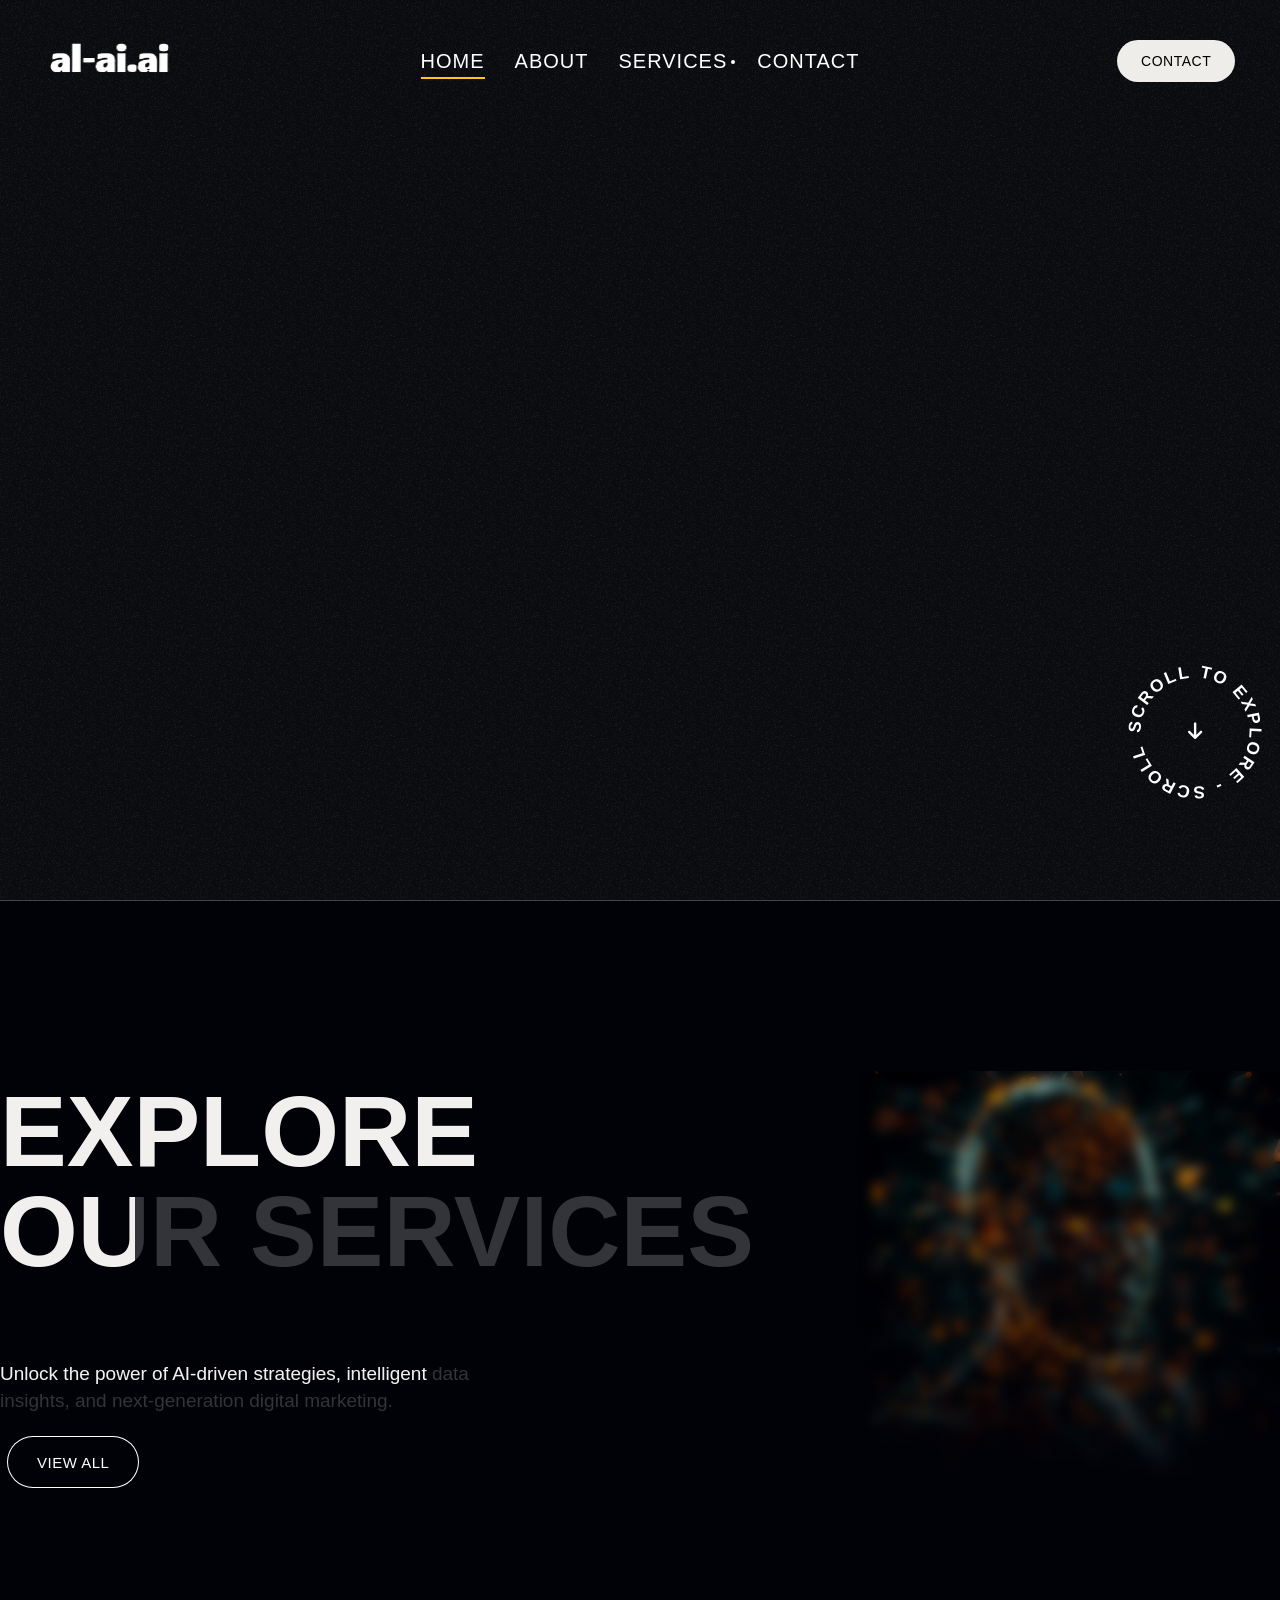
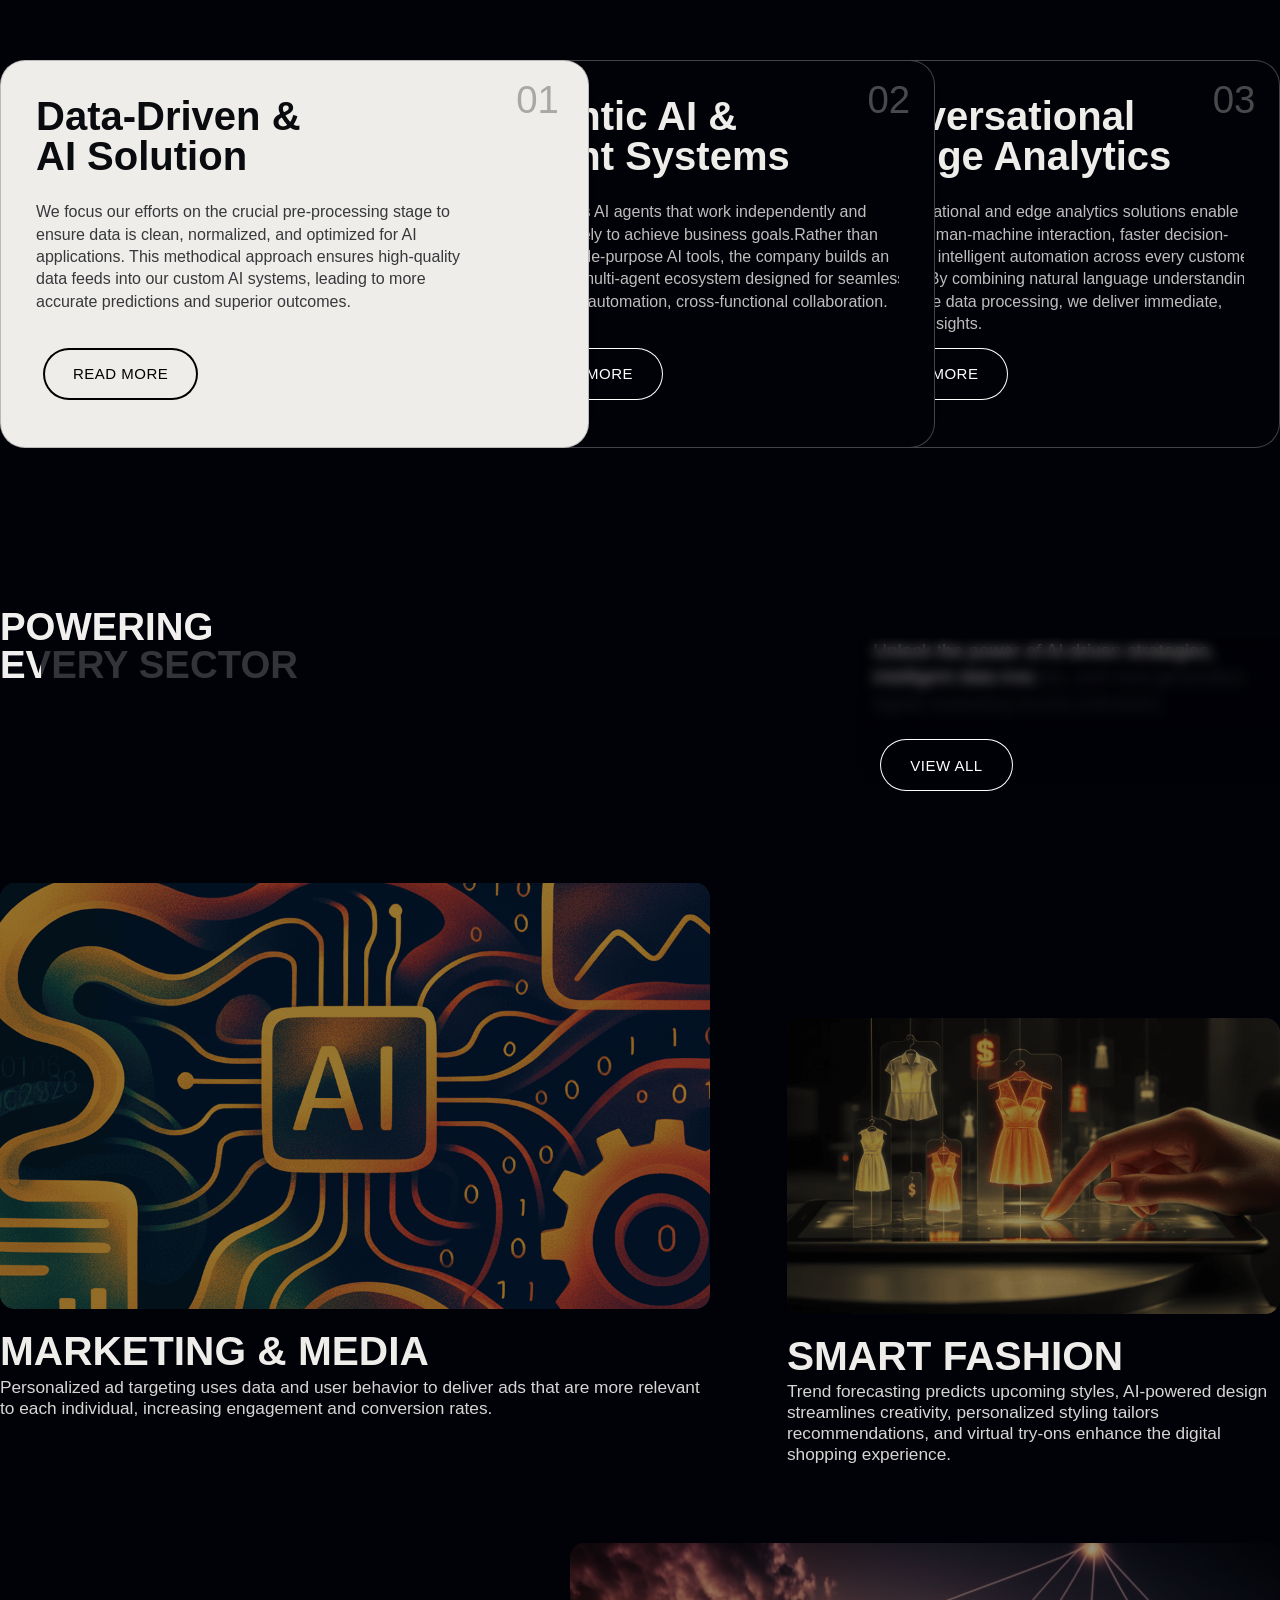
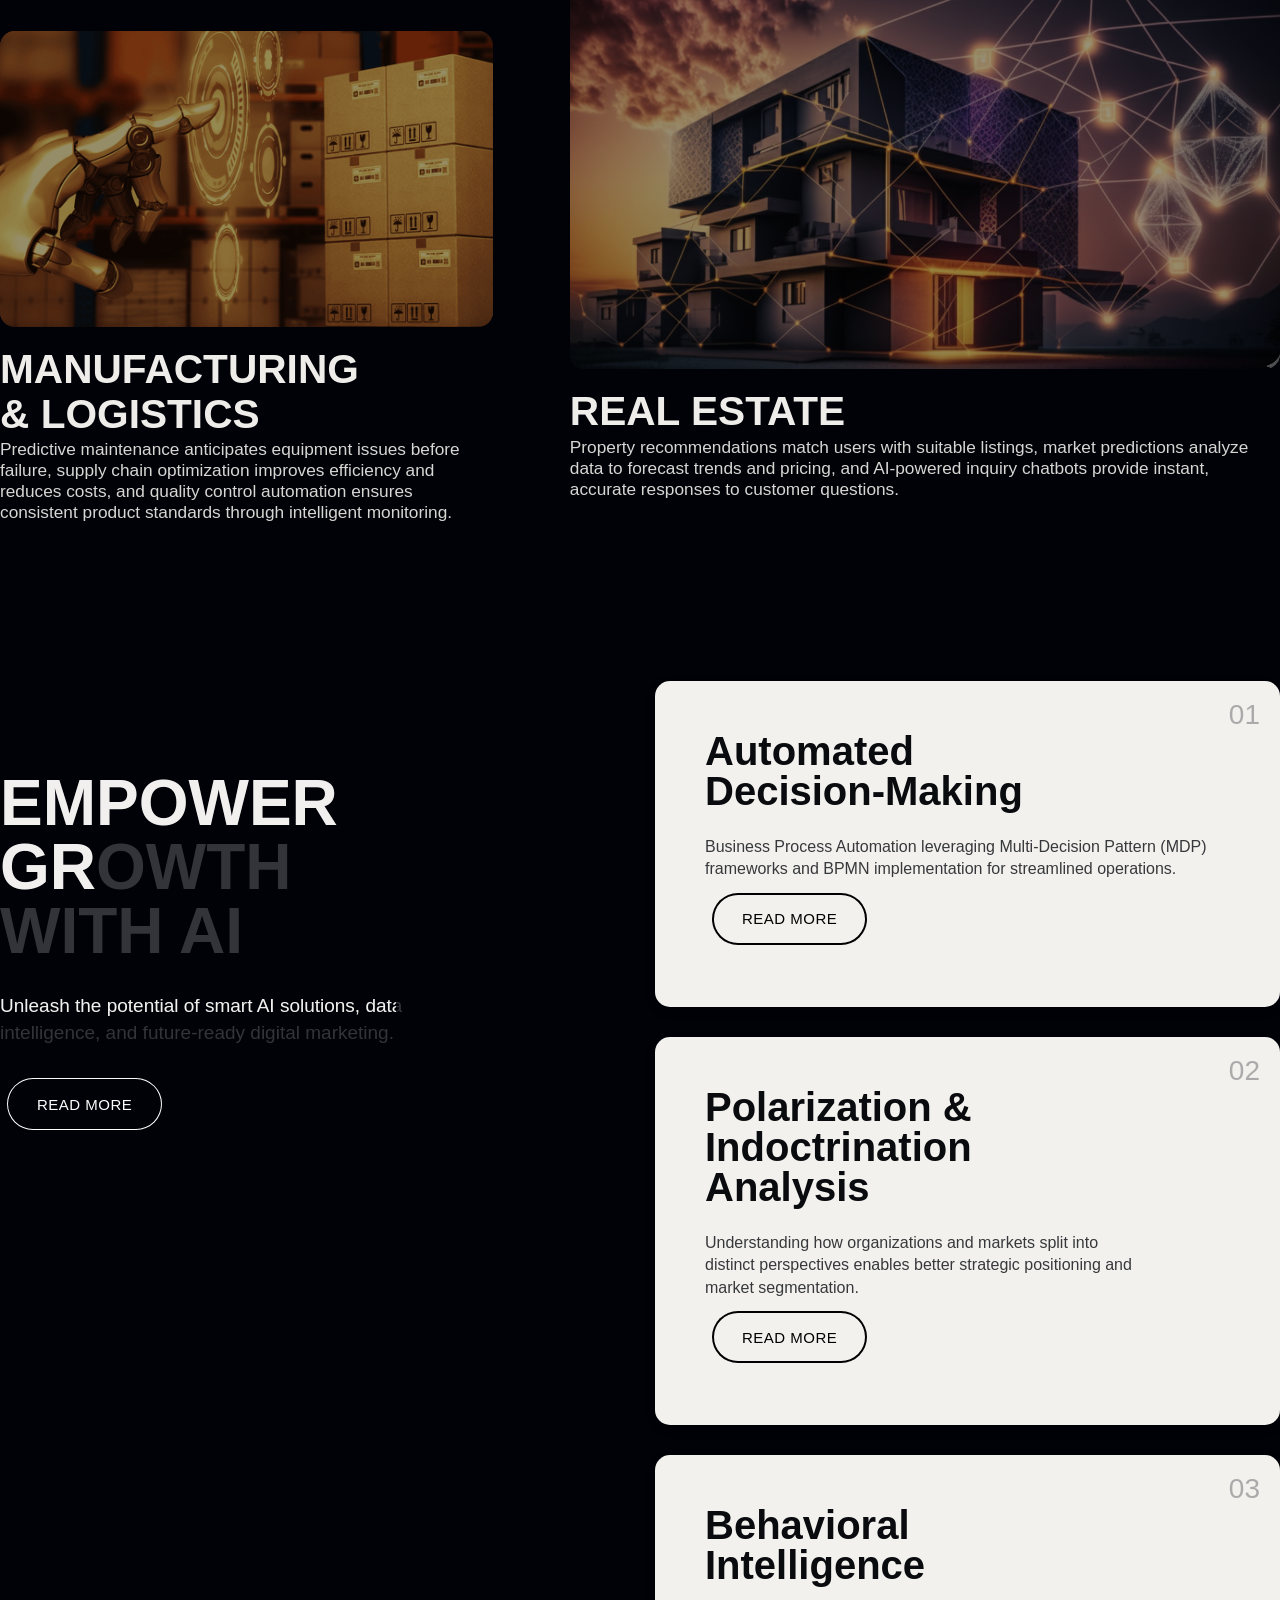
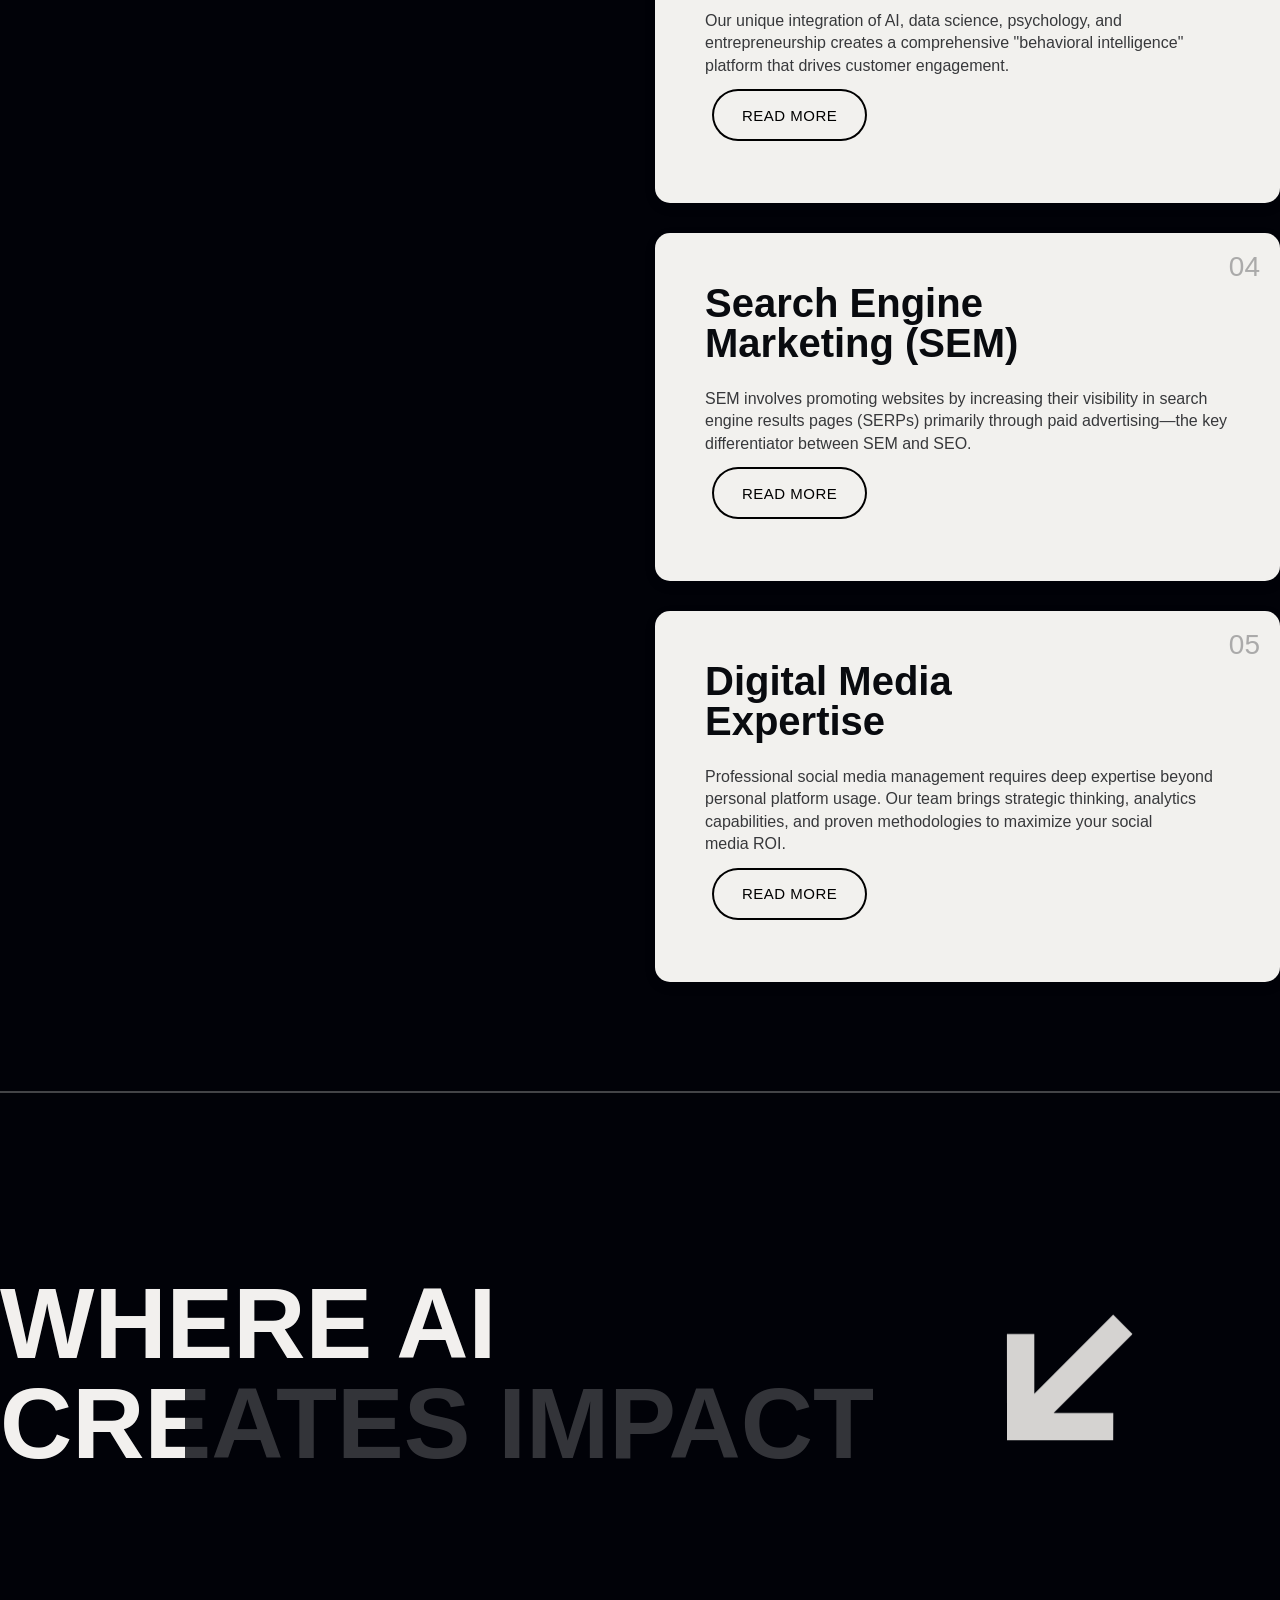
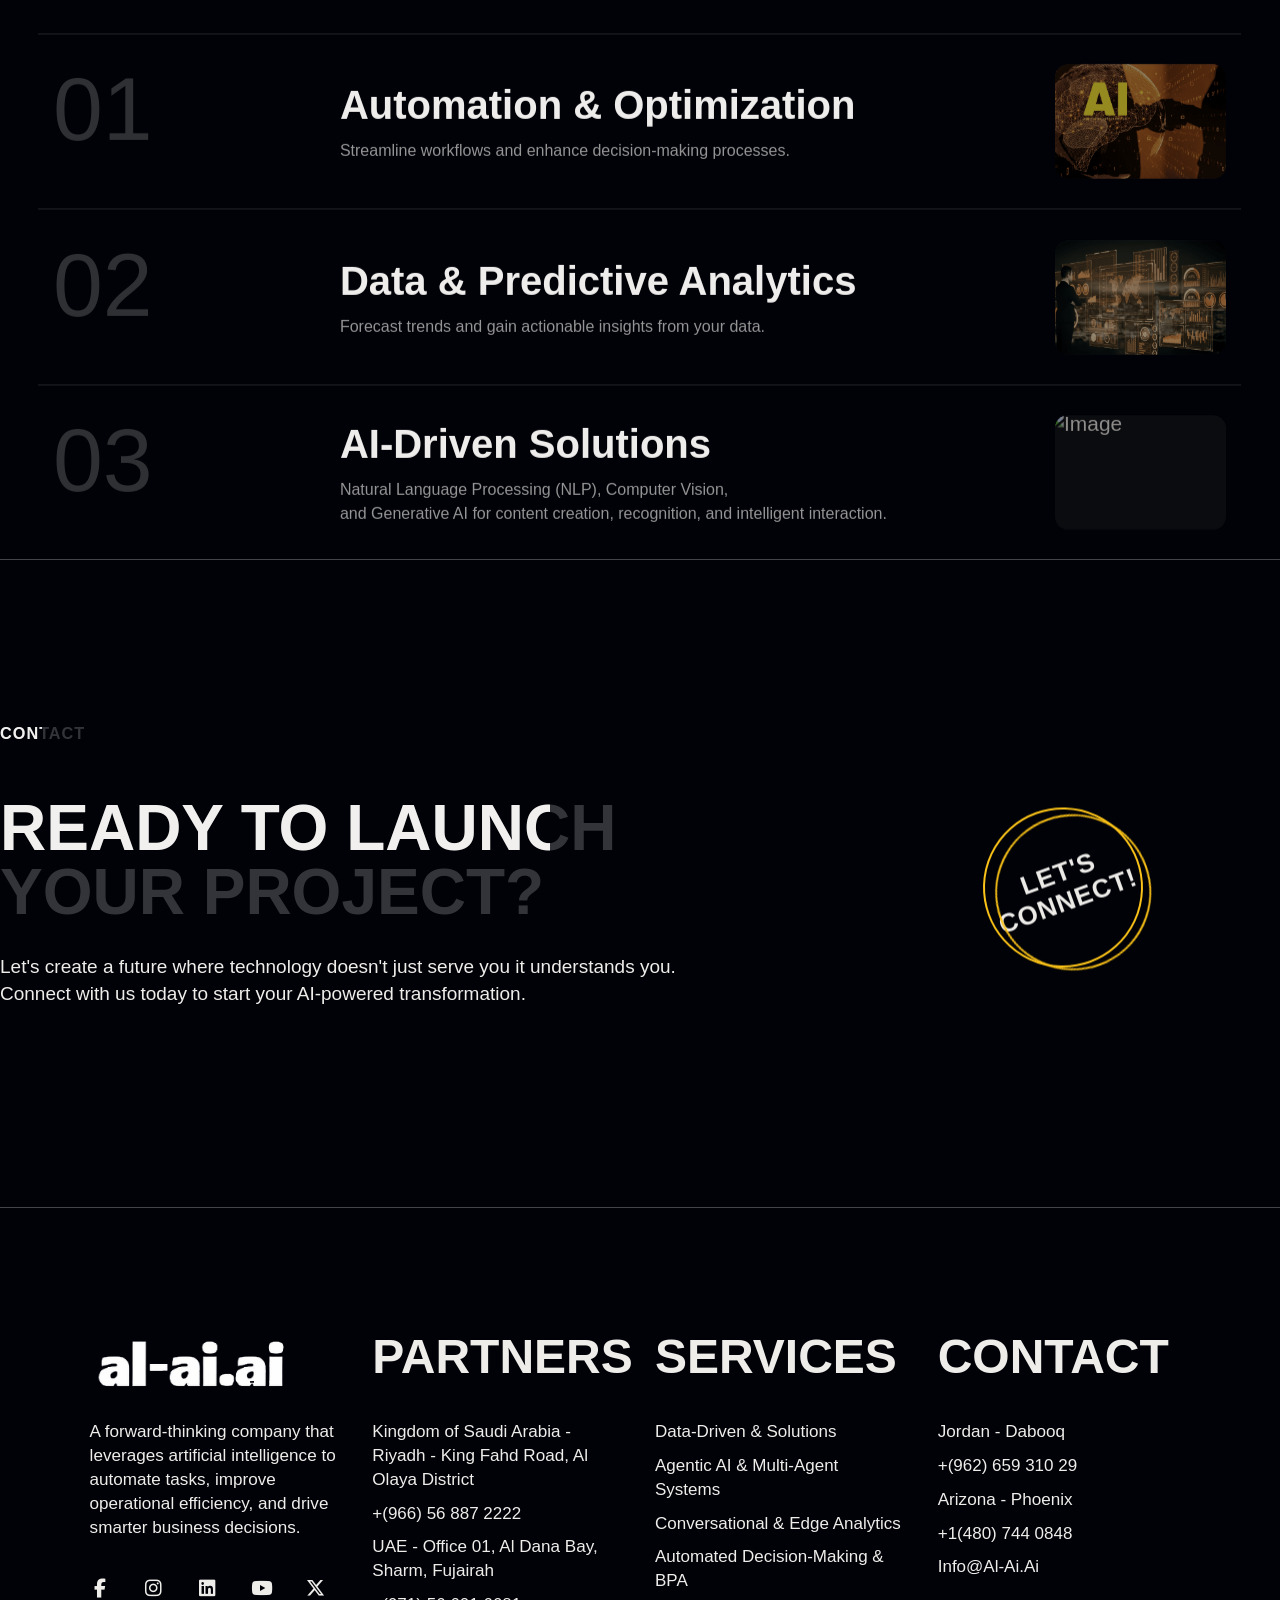
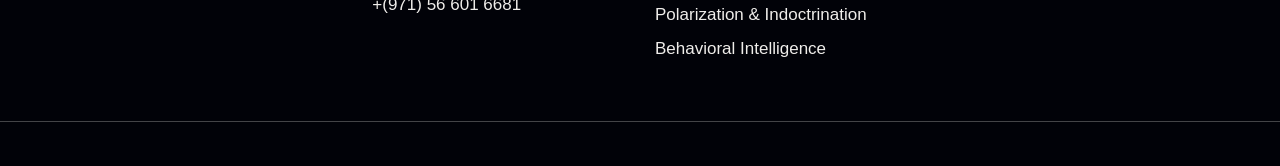
==== index.html @ 915ce50f "Initial commit: al-ai.ai website with Railway deployment config" ====
﻿<!DOCTYPE html>
<html lang="en">

	<head>

		<!-- Title -->
		<title>al-ai.ai | Home</title>

		<!-- Meta -->
		<meta charset="utf-8">
		<meta name="description" content="The company focuses its efforts on the crucial pre-processing stage to ensure data is clean, normalized, and optimized for AI applications. This methodical approach ensures high-quality data is fed into their custom AI systems, leading to more accurate predictions and outcomes.">
		<meta name="author" content="al-ai.ai">

		<!-- Open Graph -->
		<meta property="og:type" content="website" />
		<meta property="og:locale" content="en_EN" />
		<meta property="og:site_name" content="al-ai.ai" />
		<meta property="og:url" content="https://al-ai.ai/" />
		<meta property="og:title" content="al-ai.ai" />
		<meta property="og:description" content="The company focuses its efforts on the crucial pre-processing stage to ensure data is clean, normalized, and optimized for AI applications. This methodical approach ensures high-quality data is fed into their custom AI systems, leading to more accurate predictions and outcomes. " />
		<meta property="og:image" content="https://al-ai.ai/assets/img/new-aeon/al-ai-ai-logo.jpg" />
		<meta property="og:image:secure_url" content="https://al-ai.ai/assets/img/new-aeon/al-ai-ai-logo.jpg" />
		<meta property="og:image:width" content="1200" />
		<meta property="og:image:height" content="630" />


		<!-- Mobile Meta -->
		<meta name="viewport" content="width=device-width, initial-scale=1, shrink-to-fit=no">

		<!-- Favicon -->
		<link rel="shortcut icon" href="assets/img/new-aeon/fav.ico">


		<!-- Google fonts -->
		<link rel="preconnect" href="https://fonts.googleapis.com">
		<link rel="preconnect" href="https://fonts.gstatic.com" crossorigin="">
		<link href="../../css2?family=Poppins:wght@300;400;500;600;700;800;900&display=swap" rel="stylesheet">
		<link href="../../css2-1?family=Big+Shoulders+Display:wght@100..900&display=swap" rel="stylesheet">

		<!-- Libs and Plugins CSS -->
		<link rel="stylesheet" href="assets/vendor/fontawesome/css/all.min.css"> 
		<link rel="stylesheet" href="assets/vendor/fancybox/css/fancybox.css"> 
		<link rel="stylesheet" href="assets/vendor/swiper/css/swiper-bundle.min.css"> 

		<!-- Master CSS -->
		<link rel="stylesheet" href="assets/css/helper.css">
		<link rel="stylesheet" href="assets/css/theme-black.css">

		<style>
			iframe {
			-webkit-overflow-scrolling: touch !important;
			overflow: auto !important;
			touch-action: pan-y !important;
			}

			@media (max-width: 768px) {
				.peach-container, canvas, .peach-scene { 
					pointer-events: none !important; 
				}
			}
			@media (max-width: 1400px) {
				.tt-scroll-down {
					right: 5px;
					bottom: 80px;
				}
			}
		</style>

	</head>

	<body id="body" class="tt-transition tt-noise tt-magic-cursor tt-smooth-scroll">

		<main id="body-inner">

			<div id="tt-page-transition">
				<div class="tt-ptr-overlay-top tt-noise"></div>
				<div class="tt-ptr-overlay-bottom tt-noise"></div>
				<div class="tt-ptr-preloader">
					<div class="tt-ptr-prel-content">
					<img src="assets/img/new-aeon/al-ai.png" class="tt-ptr-prel-image" alt="Logo">
					</div> 
				</div> 
			</div>

			<div id="magic-cursor">
				<div id="ball"></div>
			</div> 

			<header id="tt-header" class="tt-header-alter tt-header-filled">
				<div class="tt-header-inner tt-noise"> 

					<div class="tt-header-col tt-header-col-left">
						<div class="tt-logo"> 
							<a href="/" class="tt-magnetic-item">
								<img src="assets/img/new-aeon/al-ai.png" class="tt-logo-light" alt="Logo">
								<img src="assets/img/new-aeon/al-ai.png" class="tt-logo-dark" alt="Logo">
							</a>
						</div>
					</div>

					<div class="tt-header-col tt-header-col-center">
						<nav class="tt-main-menu tt-m-menu-center">
							<div class="tt-main-menu-holder">
								<div class="tt-main-menu-inner">
									<div class="tt-main-menu-content">
										<ul class="tt-main-menu-list">

											<li class="active">
												<a href="index.html">Home</a>
											</li>

											<li>
												<a href="about.html">About</a>
											</li>

											<li class="tt-submenu-wrap tt-submenu-master">
												<div class="tt-submenu-trigger">
													<a href="services.html">Services</a>
												</div> 
												<div class="tt-submenu">
													<ul class="tt-submenu-list">

														<li><a href="data-driven.html">Data Driven</a></li>
														<li><a href="agentic-AI-and-multi-agent-systems.html">Agentic AI & Multi-Agent Systems </a></li>
														<li><a href="conversational-and-edge-analytics.html">Conversational & Edge Analytics</a></li>
														<li><a href="automated-decision-making-and-BPA.html">Automated Decision-Making & BPA </a></li>
														<li><a href="polarization-and-pre-indoctrination.html">Polarization & Indoctrination​  </a></li>						
														<li><a href="behavioral-intelligence.html">Behavioral Intelligence</a></li>
							
													</ul> 
												</div> 
											</li>

											<li>
												<a href="contact.html">Contact</a>
											</li>

										</ul>
									</div>
								</div>
							</div>
						</nav> 
					</div>

					<div class="tt-header-col tt-header-col-right">
						<div id="tt-m-menu-toggle-btn-wrap">
							<div class="tt-m-menu-toggle-btn-text">
								<span class="tt-m-menu-text-menu">Menu</span>
								<span class="tt-m-menu-text-close">Close</span>
							</div>
							<div class="tt-m-menu-toggle-btn-holder">
								<a href="#" class="tt-m-menu-toggle-btn"><span></span></a>
							</div>
						</div>
						<a href="contact.html" class="tt-btn tt-btn-secondary hide-from-xlg tt-magnetic-item">
							<span data-hover="Contact">Contact</span>
						</a>

					</div>
				</div>
			</header>
	
			<div id="tt-content-wrap">
		
				<div id="page-header" class="ph-full ph-full-m ph-center ph-cap-xxxxlg ph-image-parallax ph-caption-parallax ">
				
					<iframe 
						id="mainBanner"
						src="https://severe-fncjenao.peachworlds.com/"
						style="width:100%; border:none; height:100vh; padding:0; margin:0;"
						scrolling="yes">
					</iframe> 

					<div class="page-header-inner ph-mask">
						<div class="ph-mask-inner tt-wrap">
							<div class="ph-caption">
								<div class="ph-caption-inner">
									<h1 class="ph-caption-title">Intelligent <br> Solutions</h1>
									<div class="ph-caption-description max-width-1000">
										Over 15 years of experience<br> in the degital marketing and AI solutions
									</div>
								</div>
							</div>
						</div>
					</div>

					<div class="tt-scroll-down">
						<a href="#tt-page-content" class="tt-scroll-down-inner tt-magnetic-item" data-offset="0">
							<div class="tt-scrd-icon"></div>
							<svg viewbox="0 0 500 500">
								<defs>
									<path d="M50,250c0-110.5,89.5-200,200-200s200,89.5,200,200s-89.5,200-200,200S50,360.5,50,250" id="textcircle"></path>
								</defs>
								<text dy="30">
									<textpath xlink:href="#textcircle">Scroll to Explore - Scroll to Explore -</textpath>
								</text>
							</svg>
						</a>
					</div>

				</div>
	
				<div id="tt-page-content">

					<div class="tt-section tt-wrap padding-top-xlg-140 border-top">
						<div class="tt-row">
							<div class="tt-col-xl-8">
								<div class="tt-heading tt-heading-xxxlg">
									<h2 class="tt-heading-title tt-text-reveal">Explore <br /> Our Services </h2>
								</div>
								
								<div class="max-width-500 text-pretty tt-text-reveal">
									Unlock the power of AI-driven strategies, intelligent data insights, and next-generation digital marketing.
								</div> 
								<a href="services.html" class="tt-btn tt-btn-outline margin-top-10 tt-magnetic-item tt-anim-fadeinup">
									<span data-hover="View All">View All</span>
								</a>

							</div> 

							<div class="tt-col-xl-4 tt-align-self-start margin-top-30">
									
								<img src="assets/img/new-aeon/digital-art-ai-technology-background.jpg" loading="lazy" alt="image">

							</div> 
						</div>
					</div>

					<div class="tt-section tt-wrap" style="margin: 0 auto;">
						<div class="tt-horizontal-accordion tt-hac-alter-hover tt-anim-fadeinup">


							<div class="tt-hac-item cursor-alter">
								<div class="tt-hac-item-count"></div>
								<div class="tt-hac-item-inner">
									<div class="tt-hac-item-content">
										<div class="tt-haci-content-top">
											<h2 class="tt-haci-title">Data-Driven &<br> AI Solution</h2>
											<div class="tt-haci-description"> 
												We focus our efforts on the crucial pre-processing stage to ensure data is clean, normalized, and optimized for AI applications. This methodical approach ensures high-quality data feeds into our custom AI systems, leading to more accurate predictions and superior outcomes.
											</div> 
										</div> 

										<div class="">
											<a href="data-driven.html" class="tt-btn tt-btn-outline tt-magnetic-item">
												<span data-hover="Read More">Read More</span>
											</a>
										</div> 
									</div> 
								</div> 
							</div>

							<div class="tt-hac-item cursor-alter">
								<div class="tt-hac-item-count"></div>
								<div class="tt-hac-item-inner">
									<div class="tt-hac-item-content">
										<div class="tt-haci-content-top">
											<h2 class="tt-haci-title">Agentic AI & <br> Agent Systems</h2>
											<div class="tt-haci-description"> 
												Autonomous AI agents that work independently and collaboratively to achieve business goals.Rather than offering single-purpose AI tools, the company builds an integrated, multi-agent ecosystem designed for seamless Goal-driven automation, cross-functional collaboration.
											</div> 
										</div> 

										<div class="">
											<a href="agentic-AI-and-multi-agent-systems.html" class="tt-btn tt-btn-outline tt-magnetic-item">
												<span data-hover="Read More">Read More</span>
											</a>
										</div> 
									</div> 
								</div> 
							</div>

							<div class="tt-hac-item cursor-alter">
								<div class="tt-hac-item-count"></div>
								<div class="tt-hac-item-inner">
									<div class="tt-hac-item-content">
										<div class="tt-haci-content-top">
											<h2 class="tt-haci-title">Conversational<br> & Edge Analytics</h2>
											<div class="tt-haci-description"> 
												Our conversational and edge analytics solutions enable seamless human-machine interaction, faster decision-making, and intelligent automation across every customer touchpoint. By combining natural language understanding with real-time data processing, we deliver immediate, actionable insights.
											</div> 
										</div> 

										<div class="">
											<a href="conversational-and-edge-analytics.html" class="tt-btn tt-btn-outline tt-magnetic-item">
												<span data-hover="Read More">Read More</span>
											</a>
										</div> 
									</div> 
								</div> 
							</div>

						</div>
					</div>

					<div class="tt-section tt-wrap no-padding-bottom">
						<div class="tt-row margin-bottom-xlg-80">
							<div class="tt-col-xl-8">
								
									<h2 class="tt-heading-title tt-text-reveal">Powering  <br /> Every Sector </h2>
														
							</div> 

							<div class="tt-col-xl-4 tt-align-self-start margin-top-30 powering-every-sector">

								<div class="max-width-500 text-pretty tt-text-reveal">
									Unlock the power of AI-driven strategies, intelligent data insights, and next-generation digital marketing across industries:
								</div> 
								<a href="services.html" class="tt-btn tt-btn-outline margin-top-10 tt-magnetic-item tt-anim-fadeinup">
									<span data-hover="View All">View All</span>
								</a>

							</div> 
						</div>

						<div id="portfolio-grid" class="pgi-hover">
							<div class="tt-grid ttgr-layout-creative-2 ttgr-gap-4">
							

								<div class="tt-grid-items-wrap isotope-items-wrap  margin-top-40">

									<div class="tt-grid-item isotope-item lifestyle">
										<div class="ttgr-item-inner">

											<div class="portfolio-grid-item">
												<div class="pgi-image-wrap" >
													
													<div class="pgi-image-holder">
														<div class="pgi-image-inner tt-anim-zoomin">
															<figure class="pgi-image ttgr-height cover-opacity-2">
																<img src="assets/img/new-aeon/marketing2.png" loading="lazy" alt="image">
															</figure> 
														</div> 
													</div> 
												</div> 

												<div class="pgi-caption">
													<div class="pgi-caption-inner">
														<h2 class="pgi-title">
															Marketing & Media
														</h2>
														<div class="pgi-categories-wrap">
															<div class="pgi-category">Personalized ad targeting uses data and user behavior to deliver ads that are more relevant to each individual, increasing engagement and conversion rates.</div>
														</div> 
													</div> 
												</div> 
											</div>
											

										</div> 
									</div>
									
									<div class="tt-grid-item isotope-item lifestyle">
										<div class="ttgr-item-inner">

											<div class="portfolio-grid-item">
												<div class="pgi-image-wrap">
													<div class="pgi-image-holder">
														<div class="pgi-image-inner tt-anim-zoomin">
															<figure class="pgi-image ttgr-height cover-opacity-2">
																<img src="assets/img/new-aeon/Ai-fashion.png" loading="lazy" alt="image">
															</figure> 
														</div> 
													</div> 
												</div> 

												<div class="pgi-caption">
													<div class="pgi-caption-inner">
														<h2 class="pgi-title">
															Smart Fashion
														</h2>
														<div class="pgi-categories-wrap">
															<div class="pgi-category">Trend forecasting predicts upcoming styles, AI-powered design streamlines creativity, personalized styling tailors recommendations, and virtual try-ons enhance the digital shopping experience.</div>	
														</div> 
													</div> 
												</div> 
											</div>
											

										</div> 
									</div>
									
									<div class="tt-grid-item isotope-item artistic">
										<div class="ttgr-item-inner">

											<div class="portfolio-grid-item">
												<div class="pgi-image-wrap">
													<div class="pgi-image-holder">
														<div class="pgi-image-inner tt-anim-zoomin">
															<figure class="pgi-image ttgr-height cover-opacity-2">
																<img src="assets/img/new-aeon/Manufacturing.png" loading="lazy" alt="image">
															</figure> 
														</div> 
													</div> 
												</div> 

												<div class="pgi-caption">
													<div class="pgi-caption-inner">
														<h2 class="pgi-title">
															Manufacturing & Logistics
														</h2>
														<div class="pgi-categories-wrap">
															<div class="pgi-category">Predictive maintenance anticipates equipment issues before failure, supply chain optimization improves efficiency and reduces costs, and quality control automation ensures consistent product standards through intelligent monitoring.</div>	
														</div> 
													</div> 
												</div> 
											</div>
											

										</div> 
									</div>
									

									<div class="tt-grid-item isotope-item artistic">
										<div class="ttgr-item-inner">

											<div class="portfolio-grid-item">
												<div class="pgi-image-wrap">
													
													<div class="pgi-image-holder">
														<div class="pgi-image-inner tt-anim-zoomin">
															<figure class="pgi-image ttgr-height cover-opacity-2">
																<img src="assets/img/new-aeon/ai-real-state.png" loading="lazy" alt="image">
															</figure> 
														</div> 
													</div> 
												</div> 

												<div class="pgi-caption">
													<div class="pgi-caption-inner">
														<h2 class="pgi-title">
															Real Estate
														</h2>
														<div class="pgi-categories-wrap">
															<div class="pgi-category">Property recommendations match users with suitable listings, market predictions analyze data to forecast trends and pricing, and AI-powered inquiry chatbots provide instant, accurate responses to customer questions.</div>
														</div> 
													</div> 
												</div> 
											</div>
											

										</div> 
									</div>

								</div>


							</div>

						</div>
					</div>

					<div class="tt-section tt-wrap border-bottom">
						<div class="tt-sticker">

							<div class="tt-row">
								<div class="tt-col-lg-5 margin-bottom-40" >

									<div class="tt-sticker-sticky tt-sticky-element">

										<div class="tt-heading tt-heading-xxlg  no-padding-bottom no-margin padding-bottom-20">
											<h3 class="tt-heading-subtitle tt-text-reveal"></h3>
											<h2 class="tt-heading-title tt-text-reveal">Empower growth with AI</h2>
											<p class="max-width-500 tt-text-reveal">Unleash the potential of smart AI solutions, data intelligence, and future-ready digital marketing.</p>
										</div>

										<a href="services.html" class="tt-btn tt-btn-outline tt-magnetic-item tt-anim-fadeinup">
											<span data-hover="Read More">Read More</span>
										</a>

									</div>

								</div> 
								<div class="tt-col-lg-1"></div>
								<div class="tt-col-lg-6">

									<div class="tt-sticker-scroller">

		
										<div class="tt-sticky-testimonials tt-stte-reversed-colors">

											
											<div class="tt-stte-item">
												<div class="tt-stte-card cursor-alter" style="background-color:#f2f1ee !important">
													<div class="tt-stte-card-counter"></div>
													<div class="tt-stte-card-caption">
														<h2 class="tt-haci-title" style="width: 499.367px;">Automated Decision-Making</h2>
														<div class="tt-stte-text">		
															Business Process Automation leveraging Multi-Decision Pattern (MDP) frameworks and BPMN implementation for streamlined operations.
														</div>
														<div class="">
															<a href="automated-decision-making-and-BPA.html" class="tt-btn tt-btn-outline tt-magnetic-item">
																<span data-hover="Read More">Read More</span>
															</a>
														</div>
													
													</div> 
												</div> 
											</div>
				
											
											<div class="tt-stte-item">
												<div class="tt-stte-card cursor-alter" style="background-color:#f2f1ee !important">
													<div class="tt-stte-card-counter"></div>
													<div class="tt-stte-card-caption">
														<h2 class="tt-haci-title" style="width: 499.367px;">Polarization & Indoctrination Analysis</h2>
														<div class="tt-stte-text">
															Understanding how organizations and markets split into distinct perspectives enables better strategic positioning and market segmentation.
														</div>
														<div class="">
															<a href="polarization-and-pre-indoctrination.html" class="tt-btn tt-btn-outline tt-magnetic-item">
																<span data-hover="Read More">Read More</span>
															</a>
														</div>
													</div> 
												</div> 
											</div>
											

											
											<div class="tt-stte-item">
												<div class="tt-stte-card cursor-alter" style="background-color:#f2f1ee !important">
													<div class="tt-stte-card-counter"></div>
													<div class="tt-stte-card-caption">
														<h2 class="tt-haci-title" style="width: 499.367px;">Behavioral Intelligence</h2>
														<div class="tt-stte-text">
															Our unique integration of AI, data science, psychology, and entrepreneurship creates a comprehensive "behavioral intelligence" platform that drives customer engagement.
														</div>
														<div class="">
															<a href="behavioral-intelligence.html" class="tt-btn tt-btn-outline tt-magnetic-item">
																<span data-hover="Read More">Read More</span>
															</a>
														</div>
													</div> 
												</div> 
											</div>
											

											
											<div class="tt-stte-item">
												<div class="tt-stte-card cursor-alter" style="background-color:#f2f1ee !important">
													<div class="tt-stte-card-counter"></div>
													<div class="tt-stte-card-caption">
														<h2 class="tt-haci-title" style="width: 499.367px;">Search Engine Marketing (SEM)</h2>
														<div class="tt-stte-text">
															SEM involves promoting websites by increasing their visibility in search engine results pages (SERPs) primarily through paid advertising—the key differentiator between SEM and SEO.
														</div>
														<div class="">
															<a href="search-engine.html" class="tt-btn tt-btn-outline tt-magnetic-item">
																<span data-hover="Read More">Read More</span>
															</a>
														</div>
													</div> 
												</div> 
											</div>
											

											
											<div class="tt-stte-item">
												<div class="tt-stte-card cursor-alter" style="background-color:#f2f1ee !important">
													<div class="tt-stte-card-counter"></div>
													<div class="tt-stte-card-caption">
														<h2 class="tt-haci-title" style="width: 499.367px;">Digital Media Expertise</h2>
														<div class="tt-stte-text">
															Professional social media management requires deep expertise beyond personal platform usage. Our team brings strategic thinking, analytics capabilities, and proven methodologies to maximize your social media ROI.
														</div>
														<div class="">
															<a href="digital-media.html" class="tt-btn tt-btn-outline tt-magnetic-item">
																<span data-hover="Read More">Read More</span>
															</a>
														</div>
													</div> 
												</div> 
											</div>
											



										</div>
										

									</div>
									

								</div> 
							</div> 

						</div> 
					</div>
		
					<div class="tt-section tt-wrap padding-top-xlg-140 border-top">
						<div class="tt-row">
							<div class="tt-col-xl-9" >

								<div class="tt-heading tt-heading-xxxlg" >
									<h2 class="tt-heading-title tt-text-reveal">Where AI Creates Impact </h2> 
								</div>

							</div> 
						
							<div class="tt-col-xl-3 tt-align-self-center">
								
								<div class="tt-big-arrow tt-ba-angle-bottom-left tt-anim-fadeinup">
									<svg xmlns="http://www.w3.org/2000/svg" viewbox="0 0 24 24">
										<path d="M13.025 1l-2.847 2.828 6.176 6.176h-16.354v3.992h16.354l-6.176 6.176 2.847 2.828 10.975-11z"></path>
									</svg>
								</div>

							</div> 
						</div>
					</div>

					<div class="tt-section tt-wrap no-padding">
						<div class="tt-portfolio-compact-list pcl-caption-hover pcl-image-hover">
							<div class="pcli-inner">

								<div class="pcli-item tt-anim-fadeinup">
									<div class="pcli-item-inner">
										<div class="pcli-col pcli-col-image">
											<div class="pcli-image cover-opacity-2">
												<img src="assets/img/new-aeon/automation-ai.png" loading="lazy" alt="Image">
											</div> 
										</div> 

										<div class="pcli-col pcli-col-count">
											<div class="pcli-count"></div>
										</div>

										<div class="pcli-col pcli-col-caption">
											<div class="pcli-caption">
												<h2 class="pcli-title">Automation & Optimization</h2>
												<div class="pcli-categories">
													<div class="pcli-category">Streamline workflows and enhance decision-making processes.</div>
												</div> 
											</div> 
										</div> 
									</div> 
								</div>

								<div class="pcli-item tt-anim-fadeinup">
									<div class="pcli-item-inner">
										<div class="pcli-col pcli-col-image">
											<div class="pcli-image cover-opacity-2">
												<img src="assets/img/new-aeon/data-ai.png" loading="lazy" alt="Image">
											</div> 
										</div>

										<div class="pcli-col pcli-col-count">
											<div class="pcli-count"></div>
										</div> 

										<div class="pcli-col pcli-col-caption">
											<div class="pcli-caption">
												<h2 class="pcli-title">Data & Predictive Analytics</h2>
												<div class="pcli-categories">
													<div class="pcli-category">Forecast trends and gain actionable insights from your data.</div>
												</div> 
											</div> 
										</div> 
									</div> 
								</div>		


								<div class="pcli-item tt-anim-fadeinup" style="border-bottom: 0px !important;">
									<div class="pcli-item-inner">
										<div class="pcli-col pcli-col-image">
											<div class="pcli-image cover-opacity-2">
												<img src="assets/img/new-aeon/ai-driven.png" loading="lazy" alt="Image">
											</div> 
										</div>

										<div class="pcli-col pcli-col-count">
											<div class="pcli-count"></div>
										</div> 

										<div class="pcli-col pcli-col-caption">
											<div class="pcli-caption">
												<h2 class="pcli-title">AI-Driven Solutions</h2>
												<div class="pcli-categories">
													<div class="pcli-category">Natural Language Processing (NLP), Computer Vision, <br />and Generative AI for content creation, recognition, and intelligent interaction.</div>
												</div> 
											</div> 
										</div>
											
									</div> 
								</div>

								
							</div> 

						</div>
					</div>

					<div class="tt-section tt-wrap padding-top-xlg-120 padding-bottom-xlg-120 border-top">
						<div class="tt-row margin-bottom-40">
							<div class="tt-col-xl-9">

								<div class="tt-heading tt-heading-xxlg no-margin" >
									<h3 class="tt-heading-subtitle tt-text-reveal">Contact</h3>
									<h2 class="tt-heading-title tt-text-reveal">Ready to Launch Your Project?</h2> 
									<p>Let's create a future where technology doesn't just serve you it understands you. <br /> Connect with us today to start your AI-powered transformation.</p>
								</div>

							</div> 
						
							<div class="tt-col-xl-3 tt-align-self-end tt-xl-column-reverse margin-top-4 justify-content-center">
								<div class="tt-big-round-ptn margin-top-30 margin-bottom-xlg-80 tt-anim-fadeinup">
									<a href="contact.html" class="tt-big-round-ptn-holder tt-magnetic-item">
										<div class="tt-big-round-ptn-inner">Let's<br> Connect!</div>
									</a>
								</div>
							</div> 
						</div>
					</div>

				</div>

	
				<footer id="tt-footer" class="border-top" style="padding-bottom: 0px !important; ">
					<div class="tt-footer-inner tt-wrap max-width-1500">

						<div class="tt-row">

							<div class="tt-col-xl-3 tt-col-sm-6">
								<div class="tt-footer-widget">
									<ul class="tt-footer-widget-list">
										<li>
											<div class="tt-footer-logo"> 
												<a href="/" class="tt-magnetic-item">
													<img src="assets/img/new-aeon/al-ai.png" class="tt-logo-light" loading="lazy" alt="Logo"> 
													<img src="assets/img/new-aeon/al-ai.png" class="tt-logo-dark" loading="lazy" alt="Logo"> 
												</a>
											</div>  
										</li>
										<li>
											<p>A forward-thinking company that leverages artificial intelligence to automate tasks, improve operational efficiency, and drive smarter business decisions.</p>
										</li>
										<li>
											<div class="tt-social-buttons">
												<ul>
													<li><a href="https://www.facebook.com/newaeongroup/" class="tt-magnetic-item" target="_blank" rel="noopener"><i class="fa-brands fa-facebook-f"></i></a></li>
													<li><a href="https://www.instagram.com/newaeongroup/" class="tt-magnetic-item" target="_blank" rel="noopener"><i class="fa-brands fa-instagram"></i></a></li>
													<li><a href="https://www.linkedin.com/company/new-aeon-digital" class="tt-magnetic-item" target="_blank" rel="noopener"><i class="fa-brands fa-linkedin"></i></a></li>
													<li><a href="https://www.youtube.com/@newaeongroup8328" class="tt-magnetic-item" target="_blank" rel="noopener"><i class="fa-brands fa-youtube"></i></a></li>
													<li><a href="https://x.com/newaeongroup" class="tt-magnetic-item" target="_blank" rel="noopener"><i class="fa-brands fa-x-twitter"></i></a></li> 
												</ul>
											</div> 
										</li>
									
									</ul> 
								</div> 
							</div>

							<div class="tt-col-xl-3 tt-col-sm-6">
								<div class="tt-footer-widget">
									<h5 class="tt-footer-widget-heading">Partners</h5>
									<ul class="tt-footer-widget-list">
										
										<li>
											Kingdom of Saudi Arabia - Riyadh - King Fahd Road, Al Olaya District
										</li>
										<li><a href="tel:+966568872222" class="tt-link"> +(966) 56 887 2222</a></li>
										<li>
											UAE - Office 01, Al Dana Bay, Sharm, Fujairah
										</li>
										<li><a href="tel:+971566016681" class="tt-link"> +(971) 56 601 6681</a></li>	
										
									</ul> 
								</div> 
							</div>

							<div class="tt-col-xl-3 tt-col-sm-6">
								<div class="tt-footer-widget">
									<h5 class="tt-footer-widget-heading">Services</h5>
									<ul class="tt-footer-widget-list">
										<li><a class="tt-link"  style="text-transform: capitalize;" href="data-driven.html">Data-Driven & Solutions</a></li>
										<li><a class="tt-link"  style="text-transform: capitalize;" href="agentic-AI-and-multi-agent-systems.html">Agentic AI &amp; Multi-Agent Systems </a></li>
										<li><a class="tt-link"  style="text-transform: capitalize;" href="conversational-and-edge-analytics.html">Conversational &amp; Edge Analytics</a></li>
										<li><a class="tt-link"  style="text-transform: capitalize;" href="automated-decision-making-and-BPA.html">Automated Decision-Making &amp; BPA </a></li>
										<li><a class="tt-link"  style="text-transform: capitalize;" href="polarization-and-pre-indoctrination.html">Polarization &amp; Indoctrination&ZeroWidthSpace;  </a></li>						
										<li><a class="tt-link"  style="text-transform: capitalize;" href="behavioral-intelligence.html">Behavioral Intelligence</a></li>
									</ul>
								</div> 
							</div>	

							<div class="tt-col-xl-3 tt-col-sm-6">
								<div class="tt-footer-widget">
									<h5 class="tt-footer-widget-heading">Contact</h5>
									<ul class="tt-footer-widget-list">
										<li>
											Jordan - Dabooq
										</li>
										<li><a href="tel:+96265931029" class="tt-link"> +(962) 659 310 29</a></li>
										<li>
											Arizona - Phoenix 
										</li>
										<li><a href="tel:+14807440848" class="tt-link"> +1(480) 744 0848</a></li>
										<li><a href="mailto:info@al-ai.ai" class="tt-link" style="text-transform: capitalize;">info@al-ai.ai</a></li>
									</ul> 
								</div> 
							</div> 

							
							
						
						</div> 

					</div> 
					<div class="tt-footer-inner tt-wrap max-width-1500 border-top" style="margin-top: 50px;">

						<div class="tt-row copyRights">

							<div class="tt-col-xl-6 tt-col-sm-12">
								<div class="tt-footer-widget">
								    © 2026 al-ai.ai All Rights Reserved
								</div> 
							</div>	
							
							<div class="tt-col-xl-6 tt-col-sm-12">
								<div class="tt-footer-widget text-right">
								   	<a href="privacy-policy.html" class="tt-link">Privacy Policy</a> | 
									<a href="terms-and-conditions.html" class="tt-link">Terms &amp; Conditions</a>
								</div> 
							</div>	
						
						</div> 

					</div>
				</footer>


			</div>


		</main>
		<!-- End body inner -->


		<!-- Core JS -->
		<script src="assets/vendor/jquery/jquery.min.js"></script> 

		<!-- Libs and Plugins JS -->
		<script src="assets/vendor/gsap/gsap.min.js"></script> 
		<script src="assets/vendor/gsap/ScrollToPlugin.min.js"></script> 
		<script src="assets/vendor/gsap/ScrollTrigger.min.js"></script>
		<script src="assets/vendor/lenis.min.js"></script> 
		<script src="assets/vendor/isotope/imagesloaded.pkgd.min.js"></script>
		<script src="assets/vendor/isotope/isotope.pkgd.min.js"></script> 
		<script src="assets/vendor/isotope/packery-mode.pkgd.min.js"></script> 
		<script src="assets/vendor/fancybox/js/fancybox.umd.js"></script> 
		<script src="assets/vendor/swiper/js/swiper-bundle.min.js"></script> 

		<!-- Master JS -->
		<script src="assets/js/theme.js"></script>

		 <script>
			const iframe = document.getElementById("mainBanner");
			const loader = document.getElementById("tt-page-transition");
			iframe.onload = function() {
			  document.body.style.visibility = "visible"; 
			  loader.style.display = "none"; 
			};
			if (iframe.complete) {
			  document.body.style.visibility = "visible";
			  loader.style.display = "none";
			}
		  </script>




	</body>

</html>
---- assets/css/helper.css ----
/* ------------------------------------------------------------- *
 * Various classes
/* ------------------------------------------------------------- */

/* clear */
.clear { clear: both !important; display: block !important; }
.clear::after {
	content: "";
	display: table;
	clear: both;
}

/* display */
.display-none { display: none !important; }
.block, .display-block { display: block !important; }
.inline-block, .display-inline-block { display: inline-block !important; }
.display-flex { display: flex !important; display: -ms-flexbox !important; }

/* position */
.position-unset { position: unset !important; }
.position-relative { position: relative !important; }
.position-absolute { position: absolute !important; }
.position-static { position: static !important; }

/* overflow */
.overflow-visible { overflow: visible !important; }

.overflow-hidden { overflow: hidden !important; }
.overflow-y-hidden { overflow-y: hidden !important; }
.overflow-x-hidden { overflow-x: hidden !important; }

.overflow-auto { overflow: auto !important; }
.overflow-y-auto { overflow-y: auto !important; }
.overflow-x-auto { overflow-x: auto !important; }

.overflow-scroll { overflow: scroll !important; }
.overflow-y-scroll { overflow-y: scroll !important; }
.overflow-x-scroll { overflow-x: scroll !important; }

/* list styled */
ul.list-styled,
ul.styled-list,
ul.tt-list {
	margin: 0;
	padding: 0;
	list-style: none;
}
ul.tt-list > li {
	margin-bottom: 2px;
}
ul.tt-list > li a {
	color: var(--tt-text-color);
}

/* z-index */
.z-index-1 { z-index: 1 !important; }
.z-index-2 { z-index: 2 !important; }
.z-index-3 { z-index: 3 !important; }
.z-index-4 { z-index: 4 !important; }
.z-index-5 { z-index: 5 !important; }
.z-index-6 { z-index: 6 !important; }
.z-index-7 { z-index: 7 !important; }
.z-index-8 { z-index: 8 !important; }
.z-index-9 { z-index: 9 !important; }
.z-index-full { z-index: 99999 !important; }

/* grayscale (make elements black & white) */
.tt-grayscale {
	filter: grayscale(1) !important;
}


/* ----------------------------------------------------------------------------------- *
 * Cover classes (used as image overlay)
 * Note: parent element must contain "position: relative;" or "position: absolute;"
/* ----------------------------------------------------------------------------------- */

/* Cover 
========= */
.tt-cover:before {
	position: absolute;
	display: block;
	content: "";
	top: 0;
	left: 0;
	right: 0;
	bottom: 0;
	width: 100%;
	height: 100%;
	z-index: 99999;
}


/* Cover opasity
================= */
[class*="cover-opacity-"]::before {
	position: absolute;
	display: block;
	content: "";
	top: 0;
	left: 0;
	bottom: 0;
	right: 0;
	z-index: 1;
	background-color: #000;
	opacity: 0.4 !important;
	/* opacity: 0.5 !important;
	background: linear-gradient(91deg, #172D88 3.35%, #AA0EE7 53.73%, #172D88 100.24%); */
}

.cover-opacity-3::before {
position: absolute;
	display: block;
	content: "";
	top: 0;
	left: 0;
	bottom: 0;
	right: 0;
		background: linear-gradient(to top, rgba(0, 0, 0, 1) 20%, rgba(0, 0, 0, 0.2) 100%);
	z-index: 0;
	opacity: 1 !important;
}

.cover-opacity-0::before { opacity: 0; }
.cover-opacity-0-5::before { opacity: .05; }
.cover-opacity-1::before { opacity: .1; }
.cover-opacity-1-5::before { opacity: .15; }
.cover-opacity-2::before { opacity: .2; }
.cover-opacity-2-5::before { opacity: .25; }
.cover-opacity-3::before { opacity: .3; }
.cover-opacity-3-5::before { opacity: .35; }
.cover-opacity-4::before { opacity: .4; }
.cover-opacity-4-5::before { opacity: .45; }
.cover-opacity-5::before { opacity: .5; }
.cover-opacity-5-5::before { opacity: .55; }
.cover-opacity-6::before { opacity: .6; }
.cover-opacity-6-5::before { opacity: .65; }
.cover-opacity-7::before { opacity: .7; }
.cover-opacity-7-5::before { opacity: .75; }
.cover-opacity-8::before { opacity: .8; }
.cover-opacity-8-5::before { opacity: .85; }
.cover-opacity-9::before { opacity: .9; }
.cover-opacity-9-5::before { opacity: .95; }


/* ------------------------------------------------------------- *
 * Hiding classes
/* ------------------------------------------------------------- */

.hide { display: none !important; }

/* Hiding via media query breakpoints */
@media (max-width: 1399px) {
	.hide-from-xxlg { display: none !important; }
}
@media (max-width: 1024px) {
	.hide-from-xlg { display: none !important; }
}
@media (max-width: 991px) {
	.hide-from-lg { display: none !important; }
}
@media (max-width: 767px) {
	.hide-from-md { display: none !important; }
}
@media (max-width: 575px) {
	.hide-from-sm { display: none !important; }
}
@media (max-width: 480px) {
	.hide-from-xs { display: none !important; }
}

@media (min-width: 1400px) {
	.hide-to-xxlg { display: none !important; }
}
@media (min-width: 1025px) {
	.hide-to-xlg { display: none !important; }
}
@media (min-width: 992px) {
	.hide-to-lg { display: none !important; }
}
@media (min-width: 768px) {
	.hide-to-md { display: none !important; }
}
@media (min-width: 576px) {
	.hide-to-sm { display: none !important; }
}
@media (min-width: 481px) {
	.hide-to-xs { display: none !important; }
}

/* Hiding from mobile device */
body.is-mobile .hide-from-mobile { display: none !important; }

/* Hiding if not mobile device */
body:not(.is-mobile) .hide-to-mobile { display: none !important; }


/* ------------------------------------------------------------- *
 * Background image classes
/* ------------------------------------------------------------- */

.no-bg-image { background: none !important; }

.bg-image {
	background-repeat: no-repeat;
	background-position: 50% 50%;
	-webkit-background-size: cover;
	background-size: cover;
}
.bg-image-fixed {
	background-attachment: fixed;
	background-position: 50% 50%;
	-webkit-background-size: cover;
	background-size: cover;
	transform: none !important; /* transform not work well with background-attachment: fixed; */
}
.bg-image-pattern {
	background-repeat: repeat !important;
	-webkit-background-size: inherit !important;
	background-size: inherit !important;
}


/* ------------------------------------------------------------- *
 * Font/text classes
/* ------------------------------------------------------------- */

/* font alter */
.font-body {
	font-family: var(--tt-body-font) !important;
}
.font-alter { 
	font-family: var(--tt-alter-font) !important;
}


/* font styles */
.font-italic, .italic { font-style: italic !important; }

/* font weight */
.font-normal { font-weight: normal !important; font-style: normal !important; }
.font-bold, .font-strong, .bold { font-weight: bold !important; }

.font-100 { font-weight: 100 !important; }
.font-200 { font-weight: 200 !important; }
.font-300 { font-weight: 300 !important; }
.font-400 { font-weight: 400 !important; }
.font-500 { font-weight: 500 !important; }
.font-600 { font-weight: 600 !important; }
.font-700 { font-weight: 700 !important; }
.font-800 { font-weight: 800 !important; }
.font-900 { font-weight: 900 !important; }

/* text sizes */
.text-lg {
	font-size: clamp(20px, 2vw, 24px) !important;
}
.text-lg p,
p.text-lg {
	margin-bottom: 30px !important;
}

.text-xlg {
	font-size: clamp(22px, 2vw, 30px) !important;
}
.text-xlg p,
p.text-xlg {
	margin-bottom: 3.5% !important;
}

.text-xxlg {
	font-size: clamp(28px, 3vw, 48px) !important;
	line-height: 1.2;
}
.text-xxlg p,
p.text-xxlg {
	margin-bottom: 3.5% !important;
}

.text-xxxlg {
	font-size: clamp(32px, 4vw, 62px) !important;
	line-height: 1.1;
}
.text-xxxlg p,
p.text-xxxlg {
	margin-bottom: 4.6% !important;
}

/* letter spacing */
.letter-spacing-0 { letter-spacing: 0 !important; }
.letter-spacing-1 { letter-spacing: 1px !important; }
.letter-spacing-2 { letter-spacing: 2px !important; }
.letter-spacing-3 { letter-spacing: 3px !important; }
.letter-spacing-4 { letter-spacing: 4px !important; }
.letter-spacing-5 { letter-spacing: 5px !important; }
.letter-spacing-6 { letter-spacing: 6px !important; }
.letter-spacing-7 { letter-spacing: 7px !important; }
.letter-spacing-8 { letter-spacing: 8px !important; }
.letter-spacing-9 { letter-spacing: 9px !important; }
.letter-spacing-10 { letter-spacing: 10px !important; }
.letter-spacing-11 { letter-spacing: 11px !important; }
.letter-spacing-12 { letter-spacing: 12px !important; }
.letter-spacing-13 { letter-spacing: 13px !important; }
.letter-spacing-14 { letter-spacing: 14px !important; }
.letter-spacing-15 { letter-spacing: 15px !important; }

/* text normal */
.text-normal { 
	text-transform: none !important; 
	letter-spacing: 0 !important;
}

/* text aligns */
.text-align-unset { text-align: unset !important; }
.text-center { text-align: center !important; }
.text-left { text-align: left !important; }
.text-right { text-align: right !important; }

/* text aligns via breakpoints */
@media (max-width: 1024px) {
	.text-center-from-xlg { text-align: center !important; }
	.text-left-from-xlg { text-align: left !important; }
	.text-right-from-xlg { text-align: right !important; }
}
@media (max-width: 991px) {
	.text-center-from-lg { text-align: center !important; }
	.text-left-from-lg { text-align: left !important; }
	.text-right-from-lg { text-align: right !important; }
}
@media (max-width: 767px) {
	.text-center-from-md { text-align: center !important; }
	.text-left-from-md { text-align: left !important; }
	.text-right-from-md { text-align: right !important; }
}
@media (max-width: 479px) {
	.text-center-from-sm { text-align: center !important; }
	.text-left-from-sm { text-align: left !important; }
	.text-right-from-sm { text-align: right !important; }
}

@media (min-width: 1025px) {
	.text-center-to-xlg { text-align: center !important; }
	.text-left-to-xlg { text-align: left !important; }
	.text-right-to-xlg { text-align: right !important; }
}
@media (min-width: 992px) {
	.text-center-to-lg { text-align: center !important; }
	.text-left-to-lg { text-align: left !important; }
	.text-right-to-lg { text-align: right !important; }
}
@media (min-width: 768px) {
	.text-center-to-md { text-align: center !important; }
	.text-left-to-md { text-align: left !important; }
	.text-right-to-md { text-align: right !important; }
}
@media (min-width: 480px) {
	.text-center-to-sm { text-align: center !important; }
	.text-left-to-sm { text-align: left !important; }
	.text-right-to-sm { text-align: right !important; }
}

/* text transform */
.text-uppercase { text-transform: uppercase !important; }
.text-lowercase { text-transform: lowercase !important; }
.text-capitalize { text-transform: capitalize !important; }
.text-no-transform { text-transform: none !important; }

/* text stroke */
.text-stroke-dark {
	font-weight: bold;
	font-weight: 700;
	color: transparent;
	-webkit-text-stroke-width: 2px;
	-webkit-text-stroke-color: #111;
	-webkit-text-fill-color: transparent;
}
.text-stroke-light {
	font-weight: bold;
	font-weight: 700;
	color: transparent;
	-webkit-text-stroke-width: 2px;
	-webkit-text-stroke-color: #FFF;
	-webkit-text-fill-color: transparent;
}

/* text pretty */
.text-pretty {
	text-wrap: pretty;
}


/* ------------------------------------------------------------- *
 * Hover classes
/* ------------------------------------------------------------- */

/* hover opacity */
.hover-opacity { 
	transition: all .2s ease-in-out !important;
}
.hover-opacity:hover {
	opacity: 0.8 !important;
}

/* hover zoom */
.hover-zoom { 
	transition: all .3s ease-in-out !important;
}
.hover-zoom:hover {
	transform: scale(1.05);
}

/* hover hop */
.hover-hop { 
	transition: all .3s ease-in-out !important;
}
.hover-hop:hover {
	transform: translateY(-10px) !important;
}

/* hover shadow */
.hover-shadow { 
	transition: all .3s ease-in-out !important;
}
.hover-shadow:hover {
	box-shadow: 0 24px 20px -20px rgba(0, 0, 0, 0.6);
}


/* ------------------------------------------------------------- *
 * Width classes
/* ------------------------------------------------------------- */

/* Width auto */
.width-auto { width: auto !important; }

/* Full width */
.full-width { width: 100% !important; }

/* Minimum width classes */
.min-width { min-width: 100% !important; }
.min-width-100 { min-width: 100px !important; }
.min-width-150 { min-width: 150px !important; }
.min-width-200 { min-width: 200px !important; }
.min-width-250 { min-width: 250px !important; }
.min-width-300 { min-width: 300px !important; }
.min-width-350 { min-width: 350px !important; }
.min-width-400 { min-width: 400px !important; }
.min-width-450 { min-width: 450px !important; }
.min-width-500 { min-width: 500px !important; }
.min-width-550 { min-width: 550px !important; }
.min-width-600 { min-width: 600px !important; }
.min-width-650 { min-width: 650px !important; }
.min-width-700 { min-width: 700px !important; }
.min-width-750 { min-width: 750px !important; }
.min-width-800 { min-width: 800px !important; }
.min-width-850 { min-width: 850px !important; }
.min-width-900 { min-width: 900px !important; }
.min-width-950 { min-width: 950px !important; }
.min-width-1000 { min-width: 1000px !important; }
.min-width-1050 { min-width: 1050px !important; }
.min-width-1150 { min-width: 1150px !important; }
.min-width-1100 { min-width: 1100px !important; }
.min-width-1150 { min-width: 1150px !important; }
.min-width-1170 { min-width: 1170px !important; }
.min-width-1200 { min-width: 1200px !important; }
.min-width-1250 { min-width: 1250px !important; }
.min-width-1300 { min-width: 1300px !important; }
.min-width-1350 { min-width: 1350px !important; }
.min-width-1400 { min-width: 1400px !important; }
.min-width-1450 { min-width: 1450px !important; }
.min-width-1500 { min-width: 1500px !important; }
.min-width-1550 { min-width: 1550px !important; }
.min-width-1600 { min-width: 1600px !important; }

/* Maximum width classes */
.max-width { max-width: 100% !important; }
.max-width-100 { max-width: 100px !important; }
.max-width-150 { max-width: 150px !important; }
.max-width-200 { max-width: 200px !important; }
.max-width-250 { max-width: 250px !important; }
.max-width-300 { max-width: 300px !important; }
.max-width-350 { max-width: 350px !important; }
.max-width-400 { max-width: 400px !important; }
.max-width-450 { max-width: 450px !important; }
.max-width-500 { max-width: 500px !important; }
.max-width-550 { max-width: 550px !important; }
.max-width-600 { max-width: 600px !important; }
.max-width-650 { max-width: 650px !important; }
.max-width-700 { max-width: 700px !important; }
.max-width-750 { max-width: 750px !important; }
.max-width-800 { max-width: 800px !important; }
.max-width-850 { max-width: 850px !important; }
.max-width-900 { max-width: 900px !important; }
.max-width-950 { max-width: 950px !important; }
.max-width-1000 { max-width: 1000px !important; }
.max-width-1050 { max-width: 1050px !important; }
.max-width-1150 { max-width: 1150px !important; }
.max-width-1100 { max-width: 1100px !important; }
.max-width-1150 { max-width: 1150px !important; }
.max-width-1170 { max-width: 1170px !important; }
.max-width-1200 { max-width: 1200px !important; }
.max-width-1250 { max-width: 1250px !important; }
.max-width-1300 { max-width: 1300px !important; }
.max-width-1350 { max-width: 1350px !important; }
.max-width-1400 { max-width: 1400px !important; }
.max-width-1450 { max-width: 1450px !important; }
.max-width-1500 { max-width: 1500px !important; }
.max-width-1550 { max-width: 1550px !important; }
.max-width-1600 { max-width: 1600px !important; }
.max-width-1650 { max-width: 1650px !important; }
.max-width-1700 { max-width: 1700px !important; }
.max-width-1750 { max-width: 1750px !important; }
.max-width-1800 { max-width: 1800px !important; }
.max-width-1850 { max-width: 1850px !important; }
.max-width-1900 { max-width: 1900px !important; }
.max-width-1950 { max-width: 1950px !important; }
.max-width-2000 { max-width: 2000px !important; }
.max-width-2050 { max-width: 2050px !important; }
.max-width-2100 { max-width: 2100px !important; }
.max-width-2150 { max-width: 2150px !important; }
.max-width-2200 { max-width: 2200px !important; }
.max-width-2250 { max-width: 2250px !important; }
.max-width-2300 { max-width: 2300px !important; }
.max-width-2350 { max-width: 2350px !important; }
.max-width-2400 { max-width: 2400px !important; }
.max-width-2450 { max-width: 2450px !important; }
.max-width-2500 { max-width: 2500px !important; }
.max-width-2550 { max-width: 2550px !important; }
.max-width-2600 { max-width: 2600px !important; }
.max-width-2650 { max-width: 2650px !important; }
.max-width-2700 { max-width: 2700px !important; }
.max-width-2750 { max-width: 2750px !important; }
.max-width-2800 { max-width: 2800px !important; }
.max-width-2850 { max-width: 2850px !important; }
.max-width-2900 { max-width: 2900px !important; }
.max-width-2950 { max-width: 2950px !important; }
.max-width-3000 { max-width: 3000px !important; }


/* ------------------------------------------------------------- *
 * Height classes
/* ------------------------------------------------------------- */

.full-height { 
	height: 100% !important; 
}

/* full height (vh) on desktop only */
@media (min-width: 1025px) {
	.full-height-vh { 
		height: 100vh;
		min-height: 100vh;
	}
	body.tt-header-fixed-on .full-height-vh {
		height: calc(100vh - 80px); /* minus same as header height */
		min-height: calc(100vh - 80px); /* minus same as header height */
	}
}

/* full height (vh) on small screens only */
@media (max-width: 1024px) {
	.full-height-vh-m { 
		height: 100vh;
		min-height: 100vh;
	}
	body.tt-header-fixed-on .full-height-vh-m {
		height: calc(100vh - 70px); /* minus same as header height */
		min-height: calc(100vh - 70px); /* minus same as header height */
	}
}


/* height classes (vh) */
.height-vh-5 { height: 5vh !important; }
.height-vh-10 { height: 10vh !important; }
.height-vh-15 { height: 15vh !important; }
.height-vh-20 { height: 20vh !important; }
.height-vh-25 { height: 25vh !important; }
.height-vh-30 { height: 30vh !important; }
.height-vh-35 { height: 35vh !important; }
.height-vh-40 { height: 40vh !important; }
.height-vh-45 { height: 45vh !important; }
.height-vh-50 { height: 50vh !important; }
.height-vh-55 { height: 55vh !important; }
.height-vh-60 { height: 60vh !important; }
.height-vh-65 { height: 65vh !important; }
.height-vh-70 { height: 70vh !important; }
.height-vh-75 { height: 75vh !important; }
.height-vh-80 { height: 80vh !important; }
.height-vh-85 { height: 85vh !important; }
.height-vh-90 { height: 90vh !important; }
.height-vh-95 { height: 95vh !important; }

/* minimum height classes vh */
.min-height-vh-5 { min-height: 5vh !important; }
.min-height-vh-10 { min-height: 10vh !important; }
.min-height-vh-15 { min-height: 15vh !important; }
.min-height-vh-20 { min-height: 20vh !important; }
.min-height-vh-25 { min-height: 25vh !important; }
.min-height-vh-30 { min-height: 30vh !important; }
.min-height-vh-35 { min-height: 35vh !important; }
.min-height-vh-40 { min-height: 40vh !important; }
.min-height-vh-45 { min-height: 45vh !important; }
.min-height-vh-50 { min-height: 50vh !important; }
.min-height-vh-55 { min-height: 55vh !important; }
.min-height-vh-60 { min-height: 60vh !important; }
.min-height-vh-65 { min-height: 65vh !important; }
.min-height-vh-70 { min-height: 70vh !important; }
.min-height-vh-75 { min-height: 75vh !important; }
.min-height-vh-80 { min-height: 80vh !important; }
.min-height-vh-85 { min-height: 85vh !important; }
.min-height-vh-90 { min-height: 90vh !important; }
.min-height-vh-95 { min-height: 95vh !important; }

/* height classes */
.height-10 { height: 20px; }
.height-20 { height: 20px; }
.height-30 { height: 30px; }
.height-40 { height: 40px; }
.height-50 { height: 50px; }
.height-60 { height: 60px; }
.height-70 { height: 70px; }
.height-80 { height: 80px; }
.height-90 { height: 90px; }
.height-100 { height: 100px; }
.height-110 { height: 110px; }
.height-120 { height: 120px; }
.height-130 { height: 130px; }
.height-140 { height: 140px; }
.height-150 { height: 150px; }
.height-160 { height: 160px; }
.height-170 { height: 170px; }
.height-180 { height: 180px; }
.height-190 { height: 190px; }
.height-200 { height: 200px; }

/* minimum height classes */
.min-height-50 { min-height: 50px !important; }
.min-height-100 { min-height: 100px !important; }
.min-height-150 { min-height: 150px !important; }
.min-height-200 { min-height: 200px !important; }
.min-height-250 { min-height: 250px !important; }
.min-height-300 { min-height: 300px !important; }
.min-height-350 { min-height: 350px !important; }
.min-height-400 { min-height: 400px !important; }
.min-height-450 { min-height: 450px !important; }
.min-height-500 { min-height: 500px !important; }
.min-height-550 { min-height: 550px !important; }
.min-height-600 { min-height: 600px !important; }
.min-height-650 { min-height: 650px !important; }
.min-height-700 { min-height: 700px !important; }
.min-height-750 { min-height: 750px !important; }
.min-height-800 { min-height: 800px !important; }
.min-height-850 { min-height: 850px !important; }
.min-height-900 { min-height: 900px !important; }
.min-height-1000 { min-height: 1000px !important; }

/* maximum height classes */
.max-height-50 { max-height: 50px !important; }
.max-height-100 { max-height: 100px !important; }
.max-height-150 { max-height: 150px !important; }
.max-height-200 { max-height: 200px !important; }
.max-height-250 { max-height: 250px !important; }
.max-height-300 { max-height: 300px !important; }
.max-height-350 { max-height: 350px !important; }
.max-height-400 { max-height: 400px !important; }
.max-height-450 { max-height: 450px !important; }
.max-height-500 { max-height: 500px !important; }
.max-height-550 { max-height: 550px !important; }
.max-height-600 { max-height: 600px !important; }
.max-height-650 { max-height: 650px !important; }
.max-height-700 { max-height: 700px !important; }
.max-height-750 { max-height: 750px !important; }
.max-height-800 { max-height: 800px !important; }
.max-height-850 { max-height: 850px !important; }
.max-height-900 { max-height: 900px !important; }
.max-height-1000 { max-height: 1000px !important; }

/* padding height classes */
.padding-height-5 { padding-bottom: 5% !important; }
.padding-height-10 { padding-bottom: 10% !important; }
.padding-height-15 { padding-bottom: 15% !important; }
.padding-height-20 { padding-bottom: 20% !important; }
.padding-height-25 { padding-bottom: 25% !important; }
.padding-height-30 { padding-bottom: 30% !important; }
.padding-height-35 { padding-bottom: 35% !important; }
.padding-height-40 { padding-bottom: 40% !important; }
.padding-height-45 { padding-bottom: 45% !important; }
.padding-height-50 { padding-bottom: 50% !important; }
.padding-height-55 { padding-bottom: 55% !important; }
.padding-height-60 { padding-bottom: 60% !important; }
.padding-height-65 { padding-bottom: 65% !important; }
.padding-height-70 { padding-bottom: 70% !important; }
.padding-height-75 { padding-bottom: 75% !important; }
.padding-height-80 { padding-bottom: 80% !important; }
.padding-height-85 { padding-bottom: 85% !important; }
.padding-height-90 { padding-bottom: 90% !important; }
.padding-height-95 { padding-bottom: 95% !important; }
.padding-height-100 { padding-bottom: 100% !important; }
.padding-height-105 { padding-bottom: 105% !important; }
.padding-height-110 { padding-bottom: 110% !important; }
.padding-height-115 { padding-bottom: 115% !important; }
.padding-height-120 { padding-bottom: 120% !important; }
.padding-height-125 { padding-bottom: 125% !important; }
.padding-height-130 { padding-bottom: 130% !important; }
.padding-height-135 { padding-bottom: 135% !important; }
.padding-height-140 { padding-bottom: 140% !important; }
.padding-height-145 { padding-bottom: 145% !important; }
.padding-height-150 { padding-bottom: 150% !important; }


/* -------------------------------------------------------------------------- *
 * Center align classes (parent element must contain "position: relative;")
/* -------------------------------------------------------------------------- */

.align-center {
	position: absolute !important;
	top: 50% !important;
	bottom: auto !important;
	left: 50% !important;
	right: auto !important;
	transform: translate(-50%, -50%) !important;
}
.vertical-align-center {
	position: absolute !important;
	top: 50% !important;
	bottom: auto !important;
	transform: translateY(-50%) !important;
}
.horisontal-align-center {
	position: absolute !important;
	left: 50% !important;
	right: auto !important;
	transform: translateX(-50%) !important;
}


/* ------------------------------------------------------------- *
 * Text color classes
/* ------------------------------------------------------------- */

.text-main, 
.text-primary { 
	color: var(--tt-main-color) !important;  /* Template main color */
}
a.text-primary:focus, 
a.text-primary:hover { 
	color: var(--tt-main-color) !important; opacity: .8 !important; 
}

.text-secondary { color: #6c757d !important; }
.text-white { color: #F1F1F1 !important; }
.text-light { color: var(--tt-light-color) !important; }
.text-gray { color: #818181 !important; }
.text-gray-2 { color: #CCC !important; }
.text-gray-3 { color: #DDD !important; }
.text-dark { color: var(--tt-dark-color) !important; }
.text-dark-2 { color: #444 !important; }
.text-dark-3 { color: #666 !important; }
.text-green { color: #0BC35B !important; }
.text-blue { color: #3042B3 !important; }
.text-yellow { color: #FFE800 !important; }
.text-red { color: #FD2B2B !important; }
.text-brown { color: #a56e00 !important; }
.text-purple { color: #ac0af3 !important; }
.text-pink { color: #F12765 !important; }

.text-muted { color: var(--tt-text-muted-color) !important; }


/* ------------------------------------------------------------- *
 * Link style classes
/* ------------------------------------------------------------- */

/* Link style 1 */
a.tt-link {
	background-repeat: no-repeat;
	background-image: -o-linear-gradient(transparent calc(100% - 1px), currentColor 1px);
	background-image: linear-gradient(transparent calc(100% - 1px), currentColor 1px);
	background-image: -ms-linear-gradient(transparent 100%, currentColor 1px);
	transition: 0.6s cubic-bezier(.215, .61, .355, 1) !important;
	background-size: 0 100%;
	border: none;
	opacity: 1;
	text-decoration: none;
}
a.tt-link:hover,
a.tt-link:focus {
	background-size: 100% 100%;
	opacity: 1;
}

/* Link style 2 */
a.tt-link-2 { 
	font-style: italic;
	color: currentColor;
	opacity: 1;
	text-decoration: none;
	border-bottom: 1px dotted currentColor;
}
a.tt-link-2:hover,
a.tt-link-2:focus { 
	color: currentColor;
	opacity: .6;
}


/* ------------------------------------------------------------- *
 * Link color classes
/* ------------------------------------------------------------- */

a.link-main { color: var(--tt-main-color) !important;} /* Template main color */
a.link-white { color: #FFF !important; }
a.link-gray { color: #888 !important; }
a.link-gray-2 { color: #CCC !important; }
a.link-gray-3 { color: #DDD !important; }
a.link-dark { color: #272727 !important; }
a.link-dark-2 { color: #444 !important; }
a.link-dark-3 { color: #666 !important; }
a.link-green { color: #0BC35B !important; }
a.link-blue { color: #3042B3 !important; }
a.link-yellow { color: #FFE800 !important; }
a.link-red { color: #FD2B2B !important; }
a.link-brown { color: #a56e00 !important; }
a.link-purple { color: #ac0af3 !important; }
a.link-pink { color: #F12765 !important; }

a.link-main:hover,
a.link-white:hover,
a.link-gray:hover,
a.link-gray-2:hover,
a.link-gray-3:hover,
a.link-dark:hover,
a.link-dark-2:hover,
a.link-dark-3:hover,
a.link-green:hover,
a.link-blue:hover,
a.link-yellow:hover,
a.link-red:hover,
a.link-brown:hover,
a.link-purple:hover,
a.link-pink:hover { 
	opacity: .8 !important; 
}


/* ------------------------------------------------------------- *
 * Background color classes
/* ------------------------------------------------------------- */

.bg-main, .bg-primary { background-color: var(--tt-main-color) !important; } /* Template main color */
.bg-secondary { background-color: #6c757d !important; }

/* bg light */
.bg-light { background-color: var(--tt-light-color) !important; }

/* bg white */
.bg-white { background-color: #FFF !important; }

.bg-white-accent-1 { background-color: rgb(255 255 255 / 1%) !important; }
.bg-white-accent-2 { background-color: rgb(255 255 255 / 2%) !important; }
.bg-white-accent-3 { background-color: rgb(255 255 255 / 3%) !important; }
.bg-white-accent-4 { background-color: rgb(255 255 255 / 4%) !important; }
.bg-white-accent-5 { background-color: rgb(255 255 255 / 5%) !important; }
.bg-white-accent-6 { background-color: rgb(255 255 255 / 6%) !important; }
.bg-white-accent-7 { background-color: rgb(255 255 255 / 7%) !important; }
.bg-white-accent-8 { background-color: rgb(255 255 255 / 8%) !important; }
.bg-white-accent-9 { background-color: rgb(255 255 255 / 9%) !important; }
.bg-white-accent-10 { background-color: rgb(255 255 255 / 10%) !important; }

/* bg dark */
.bg-black { background-color: #000 !important; }
.bg-dark { background-color: #111 !important; }
.bg-dark-2 { background-color: #181818 !important; }
.bg-dark-3 { background-color: #282828 !important; }
.bg-dark-4 { background-color: #383838 !important; }

.bg-dark-accent-1 { background-color: rgb(0 0 0 / 1%) !important; }
.bg-dark-accent-2 { background-color: rgb(0 0 0 / 2%) !important; }
.bg-dark-accent-3 { background-color: rgb(0 0 0 / 3%) !important; }
.bg-dark-accent-4 { background-color: rgb(0 0 0 / 4%) !important; }
.bg-dark-accent-5 { background-color: rgb(0 0 0 / 5%) !important; }
.bg-dark-accent-6 { background-color: rgb(0 0 0 / 6%) !important; }
.bg-dark-accent-7 { background-color: rgb(0 0 0 / 7%) !important; }
.bg-dark-accent-8 { background-color: rgb(0 0 0 / 8%) !important; }
.bg-dark-accent-9 { background-color: rgb(0 0 0 / 9%) !important; }
.bg-dark-accent-10 { background-color: rgb(0 0 0 / 10%) !important; }

/* bg gray */
.bg-gray { background-color: #dadbdc !important; }
.bg-gray-2 { background-color: #eaeaea !important; }
.bg-gray-3 { background-color: #f3f3f3 !important; }

/* bg green */
.bg-green { background-color: #00ef68 !important; }
.bg-green-2 { background-color: #91f8be !important; }
.bg-green-3 { background-color: #e3f5eb !important; }

/* bg blue */
.bg-blue { background-color: #3042B3 !important; }
.bg-blue-2 { background-color: #becfe7 !important; }
.bg-blue-3 { background-color: #e4e6f5 !important; }

/* bg yellow */
.bg-yellow { background-color: #FFE800 !important; }
.bg-yellow-2 { background-color: #fff69e !important; }
.bg-yellow-3 { background-color: #f9f8e5 !important; }

/* bg red */
.bg-red { background-color: #FD2B2B !important; }
.bg-red-2 { background-color: #fd6666 !important; }
.bg-red-3 { background-color: #ffe0e0 !important; }

/* bg brown */
.bg-brown { background-color: #291d02 !important; }
.bg-brown-2 { background-color: #5d481a !important; }
.bg-brown-3 { background-color: #e4ba5c !important; }

/* bg purple */
.bg-purple { background-color: #a900f3 !important; }
.bg-purple-2 { background-color: #c359f2 !important; }
.bg-purple-3 { background-color: #f0d1fe !important; }

/* bg pink */
.bg-pink { background-color: #F12765 !important; }
.bg-pink-2 { background-color: #f6749c !important; }
.bg-pink-3 { background-color: #feebf1 !important; }


/* ------------------------------------------------------------- *
 * Rounded classes
/* ------------------------------------------------------------- */

.no-rounded, .no-radius { border-radius: 0 !important; }
.rounded { border-radius: 6px !important; }
.rounded-2x { border-radius: 10px !important; }
.rounded-3x { border-radius: 15px !important; }
.rounded-4x { border-radius: 20px !important; }
.rounded-5x { border-radius: 40px !important; }
.rounded-full { border-radius: 50% !important; }


/* ------------------------------------------------------------- *
 * Borders classes
/* ------------------------------------------------------------- */

.border { border: 1px solid var(--tt-border-color) !important; }
.border-top { border-top: 1px solid var(--tt-border-color) !important; }
.border-bottom { border-bottom: 1px solid var(--tt-border-color) !important; }
.border-left { border-left: 1px solid var(--tt-border-color) !important; }
.border-right { border-right: 1px solid var(--tt-border-color) !important; }

/* no border classes */
.no-border { border: none !important; }
.no-border-top { border-top: none !important; }
.no-border-bottom { border-bottom: none !important; }
.no-border-left { border-left: none !important; }
.no-border-right { border-right: none !important; }

/* border width classes */
.border-width-1 { border-width: 1px !important; }
.border-width-2 { border-width: 2px !important; }
.border-width-3 { border-width: 3px !important; }
.border-width-4 { border-width: 4px !important; }
.border-width-5 { border-width: 5px !important; }
.border-width-6 { border-width: 6px !important; }
.border-width-7 { border-width: 7px !important; }
.border-width-8 { border-width: 8px !important; }
.border-width-9 { border-width: 9px !important; }
.border-width-10 { border-width: 10px !important; }

.border-top-width-1 { border-top-width: 1px !important; }
.border-top-width-2 { border-top-width: 2px !important; }
.border-top-width-3 { border-top-width: 3px !important; }
.border-top-width-4 { border-top-width: 4px !important; }
.border-top-width-5 { border-top-width: 5px !important; }
.border-top-width-6 { border-top-width: 6px !important; }
.border-top-width-7 { border-top-width: 7px !important; }
.border-top-width-8 { border-top-width: 8px !important; }
.border-top-width-9 { border-top-width: 9px !important; }
.border-top-width-10 { border-top-width: 10px !important; }

.border-bottom-width-1 { border-bottom-width: 1px !important; }
.border-bottom-width-2 { border-bottom-width: 2px !important; }
.border-bottom-width-3 { border-bottom-width: 3px !important; }
.border-bottom-width-4 { border-bottom-width: 4px !important; }
.border-bottom-width-5 { border-bottom-width: 5px !important; }
.border-bottom-width-6 { border-bottom-width: 6px !important; }
.border-bottom-width-7 { border-bottom-width: 7px !important; }
.border-bottom-width-8 { border-bottom-width: 8px !important; }
.border-bottom-width-9 { border-bottom-width: 9px !important; }
.border-bottom-width-10 { border-bottom-width: 10px !important; }

.border-left-width-1 { border-left-width: 1px !important; }
.border-left-width-2 { border-left-width: 2px !important; }
.border-left-width-3 { border-left-width: 3px !important; }
.border-left-width-4 { border-left-width: 4px !important; }
.border-left-width-5 { border-left-width: 5px !important; }
.border-left-width-6 { border-left-width: 6px !important; }
.border-left-width-7 { border-left-width: 7px !important; }
.border-left-width-8 { border-left-width: 8px !important; }
.border-left-width-9 { border-left-width: 9px !important; }
.border-left-width-10 { border-left-width: 10px !important; }

.border-right-width-1 { border-right-width: 1px !important; }
.border-right-width-2 { border-right-width: 2px !important; }
.border-right-width-3 { border-right-width: 3px !important; }
.border-right-width-4 { border-right-width: 4px !important; }
.border-right-width-5 { border-right-width: 5px !important; }
.border-right-width-6 { border-right-width: 6px !important; }
.border-right-width-7 { border-right-width: 7px !important; }
.border-right-width-8 { border-right-width: 8px !important; }
.border-right-width-9 { border-right-width: 9px !important; }
.border-right-width-10 { border-right-width: 10px !important; }

/* border style classes */
.border-solid { border-style: solid !important; }
.border-top-solid { border-top-style: solid !important; }
.border-bottom-solid { border-bottom-style: solid !important; }
.border-left-solid { border-left-style: solid !important; }
.border-right-solid { border-right-style: solid !important; }

.border-dashed { border-style: dashed !important; }
.border-top-dashed { border-top-style: dashed !important; }
.border-bottom-dashed { border-bottom-style: dashed !important; }
.border-left-dashed { border-left-style: dashed !important; }
.border-right-dashed { border-right-style: dashed !important; }

.border-dotted { border-style: dotted !important; }
.border-top-dotted { border-top-style: dotted !important; }
.border-bottom-dotted { border-bottom-style: dotted !important; }
.border-left-dotted { border-left-style: dotted !important; }
.border-right-dotted { border-right-style: dotted !important; }

.border-double { border-style: double !important; }
.border-top-double { border-top-style: double !important; }
.border-bottom-double { border-bottom-style: double !important; }
.border-left-double { border-left-style: double !important; }
.border-right-double { border-right-style: double !important; }

.border-groove { border-style: groove !important; }
.border-top-groove { border-top-style: groove !important; }
.border-bottom-groove { border-bottom-style: groove !important; }
.border-left-groove { border-left-style: groove !important; }
.border-right-groove { border-right-style: groove !important; }

.border-inset { border-style: inset !important; }
.border-top-inset { border-top-style: inset !important; }
.border-bottom-inset { border-bottom-style: inset !important; }
.border-left-inset { border-left-style: inset !important; }
.border-right-inset { border-right-style: inset !important; }

.border-outset { border-style: outset !important; }
.border-top-outset { border-top-style: outset !important; }
.border-bottom-outset { border-bottom-style: outset !important; }
.border-left-outset { border-left-style: outset !important; }
.border-right-outset { border-right-style: outset !important; }

/* border color classes */
.border-main { border-color: var(--tt-main-color) !important; } /* template main color */
.border-top-main { border-top-color: var(--tt-main-color) !important; } /* template main color */
.border-bottom-main { border-bottom-color: var(--tt-main-color) !important; } /* template main color */
.border-left-main { border-left-color: var(--tt-main-color) !important; } /* template main color */
.border-right-main { border-right-color: var(--tt-main-color) !important; } /* template main color */

.border-white { border-color: #FFF !important; }
.border-top-white { border-top-color: #FFF !important; }
.border-bottom-white { border-bottom-color: #FFF !important; }
.border-left-white { border-left-color: #FFF !important; }
.border-right-white { border-right-color: #FFF !important; }

.border-gray { border-color: #A4AAAD !important; }
.border-gray-2 { border-color: #D1D5D6 !important; }
.border-gray-3 { border-color: #EEE !important; }

.border-top-gray { border-top-color: #999 !important; }
.border-bottom-gray { border-bottom-color: #999 !important; }
.border-left-gray { border-left-color: #999 !important; }
.border-right-gray { border-right-color: #999 !important; }

.border-dark { border-color: #141414 !important; }
.border-dark-2 { border-color: #44484C !important; }
.border-dark-3 { border-color: #333 !important; }
.border-top-dark { border-top-color: #141414 !important; }
.border-top-dark-2 { border-top-color: #44484C !important; }
.border-top-dark-3 { border-top-color: #333 !important; }
.border-bottom-dark { border-bottom-color: #141414 !important; }
.border-bottom-dark-2 { border-bottom-color: #44484C !important; }
.border-bottom-dark-3 { border-bottom-color: #333 !important; }
.border-left-dark { border-left-color: #141414 !important; }
.border-left-dark-2 { border-left-color: #44484C !important; }
.border-left-dark-3 { border-left-color: #333 !important; }
.border-right-dark { border-right-color: #141414 !important; }
.border-right-dark-2 { border-right-color: #44484C !important; }
.border-right-dark-3 { border-right-color: #333 !important; }

.border-green { border-color: #5FC11B !important; }
.border-top-green { border-top-color: #5FC11B !important; }
.border-bottom-green { border-bottom-color: #5FC11B !important; }
.border-left-green { border-left-color: #5FC11B !important; }
.border-right-green { border-right-color: #5FC11B !important; }

.border-blue { border-color: #3067B3 !important; }
.border-top-blue { border-top-color: #3067B3 !important; }
.border-bottom-blue { border-bottom-color: #3067B3 !important; }
.border-left-blue { border-left-color: #3067B3 !important; }
.border-right-blue { border-right-color: #3067B3 !important; }

.border-yellow { border-color: #FFCD00 !important; }
.border-top-yellow { border-top-color: #FFCD00 !important; }
.border-bottom-yellow { border-bottom-color: #FFCD00 !important; }
.border-left-yellow { border-left-color: #FFCD00 !important; }
.border-right-yellow { border-right-color: #FFCD00 !important; }

.border-red { border-color: #FD2B2B !important; }
.border-top-red { border-top-color: #FD2B2B !important; }
.border-bottom-red { border-bottom-color: #FD2B2B !important; }
.border-left-red { border-left-color: #FD2B2B !important; }
.border-right-red { border-right-color: #FD2B2B !important; }

.border-brown { border-color: #A08650 !important; }
.border-top-brown { border-top-color: #A08650 !important; }
.border-bottom-brown { border-bottom-color: #A08650 !important; }
.border-left-brown { border-left-color: #A08650 !important; }
.border-right-brown { border-right-color: #A08650 !important; }

.border-purple { border-color: #ac0af3 !important; }
.border-top-purple { border-top-color: #ac0af3 !important; }
.border-bottom-purple { border-bottom-color: #ac0af3 !important; }
.border-left-purple { border-left-color: #ac0af3 !important; }
.border-right-purple { border-right-color: #ac0af3 !important; }

.border-pink { border-color: #E82D66 !important; }
.border-top-pink { border-top-color: #E82D66 !important; }
.border-bottom-pink { border-bottom-color: #E82D66 !important; }
.border-left-pink { border-left-color: #E82D66 !important; }
.border-right-pink { border-right-color: #E82D66 !important; }

/* border transparent classes */
.border-transparent { border-color: transparent !important; }
.border-top-transparent { border-top-color: transparent !important; }
.border-bottom-transparent { border-bottom-color: transparent !important; }
.border-left-transparent { border-left-color: transparent !important; }
.border-right-transparent { border-right-color: transparent !important; }


/* ------------------------------------------------------------- *
 * Paddings classes
/* ------------------------------------------------------------- */

.padding-5 { padding: 5px !important; }
.padding-10 { padding: 10px !important; }
.padding-15 { padding: 15px !important; }
.padding-20 { padding: 20px !important; }
.padding-25 { padding: 25px !important; }
.padding-30 { padding: 30px !important; }
.padding-35 { padding: 35px !important; }
.padding-40 { padding: 40px !important; }
.padding-45 { padding: 45px !important; }
.padding-50 { padding: 50px !important; }
.padding-55 { padding: 55px !important; }
.padding-60 { padding: 60px !important; }
.padding-65 { padding: 65px !important; }
.padding-70 { padding: 70px !important; }
.padding-75 { padding: 75px !important; }
.padding-80 { padding: 80px !important; }
.padding-85 { padding: 85px !important; }
.padding-100 { padding: 80px !important; }
.padding-105 { padding: 105px !important; }
.padding-110 { padding: 110px !important; }
.padding-115 { padding: 115px !important; }
.padding-120 { padding: 120px !important; }
.padding-125 { padding: 125px !important; }
.padding-130 { padding: 130px !important; }
.padding-135 { padding: 135px !important; }
.padding-140 { padding: 140px !important; }
.padding-145 { padding: 145px !important; }
.padding-150 { padding: 150px !important; }
.padding-155 { padding: 155px !important; }
.padding-160 { padding: 160px !important; }
.padding-165 { padding: 165px !important; }
.padding-170 { padding: 170px !important; }
.padding-175 { padding: 175px !important; }
.padding-180 { padding: 180px !important; }
.padding-185 { padding: 185px !important; }
.padding-190 { padding: 190px !important; }
.padding-195 { padding: 195px !important; }
.padding-200 { padding: 200px !important; }

/* padding top */
.padding-top-5 { padding-top: 5px !important; }
.padding-top-10 { padding-top: 10px !important; }
.padding-top-15 { padding-top: 15px !important; }
.padding-top-20 { padding-top: 20px !important; }
.padding-top-25 { padding-top: 25px !important; }
.padding-top-30 { padding-top: 30px !important; }
.padding-top-35 { padding-top: 35px !important; }
.padding-top-40 { padding-top: 40px !important; }
.padding-top-45 { padding-top: 45px !important; }
.padding-top-50 { padding-top: 50px !important; }
.padding-top-55 { padding-top: 55px !important; }
.padding-top-60 { padding-top: 60px !important; }
.padding-top-65 { padding-top: 65px !important; }
.padding-top-70 { padding-top: 70px !important; }
.padding-top-75 { padding-top: 75px !important; }
.padding-top-80 { padding-top: 80px !important; }
.padding-top-85 { padding-top: 85px !important; }
.padding-top-100 { padding-top: 100px !important; }
.padding-top-105 { padding-top: 105px !important; }
.padding-top-110 { padding-top: 110px !important; }
.padding-top-115 { padding-top: 115px !important; }
.padding-top-120 { padding-top: 120px !important; }
.padding-top-125 { padding-top: 125px !important; }
.padding-top-130 { padding-top: 130px !important; }
.padding-top-135 { padding-top: 135px !important; }
.padding-top-140 { padding-top: 140px !important; }
.padding-top-145 { padding-top: 145px !important; }
.padding-top-150 { padding-top: 150px !important; }
.padding-top-155 { padding-top: 155px !important; }
.padding-top-160 { padding-top: 160px !important; }
.padding-top-165 { padding-top: 165px !important; }
.padding-top-170 { padding-top: 170px !important; }
.padding-top-175 { padding-top: 175px !important; }
.padding-top-180 { padding-top: 180px !important; }
.padding-top-185 { padding-top: 185px !important; }
.padding-top-190 { padding-top: 190px !important; }
.padding-top-195 { padding-top: 195px !important; }
.padding-top-200 { padding-top: 200px !important; }

/* padding bottom */
.padding-bottom-5 { padding-bottom: 5px !important; }
.padding-bottom-10 { padding-bottom: 10px !important; }
.padding-bottom-15 { padding-bottom: 15px !important; }
.padding-bottom-20 { padding-bottom: 20px !important; }
.padding-bottom-25 { padding-bottom: 25px !important; }
.padding-bottom-30 { padding-bottom: 30px !important; }
.padding-bottom-35 { padding-bottom: 35px !important; }
.padding-bottom-40 { padding-bottom: 40px !important; }
.padding-bottom-45 { padding-bottom: 45px !important; }
.padding-bottom-50 { padding-bottom: 50px !important; }
.padding-bottom-55 { padding-bottom: 55px !important; }
.padding-bottom-60 { padding-bottom: 60px !important; }
.padding-bottom-65 { padding-bottom: 65px !important; }
.padding-bottom-70 { padding-bottom: 70px !important; }
.padding-bottom-75 { padding-bottom: 75px !important; }
.padding-bottom-80 { padding-bottom: 80px !important; }
.padding-bottom-85 { padding-bottom: 85px !important; }
.padding-bottom-100 { padding-bottom: 100px !important; }
.padding-bottom-105 { padding-bottom: 105px !important; }
.padding-bottom-110 { padding-bottom: 110px !important; }
.padding-bottom-115 { padding-bottom: 115px !important; }
.padding-bottom-120 { padding-bottom: 120px !important; }
.padding-bottom-125 { padding-bottom: 125px !important; }
.padding-bottom-130 { padding-bottom: 130px !important; }
.padding-bottom-135 { padding-bottom: 135px !important; }
.padding-bottom-140 { padding-bottom: 140px !important; }
.padding-bottom-145 { padding-bottom: 145px !important; }
.padding-bottom-150 { padding-bottom: 150px !important; }
.padding-bottom-155 { padding-bottom: 155px !important; }
.padding-bottom-160 { padding-bottom: 160px !important; }
.padding-bottom-165 { padding-bottom: 165px !important; }
.padding-bottom-170 { padding-bottom: 170px !important; }
.padding-bottom-175 { padding-bottom: 175px !important; }
.padding-bottom-180 { padding-bottom: 180px !important; }
.padding-bottom-185 { padding-bottom: 185px !important; }
.padding-bottom-190 { padding-bottom: 190px !important; }
.padding-bottom-195 { padding-bottom: 195px !important; }
.padding-bottom-200 { padding-bottom: 200px !important; }

/* padding left */
.padding-left-5 { padding-left: 5px !important; }
.padding-left-10 { padding-left: 10px !important; }
.padding-left-15 { padding-left: 15px !important; }
.padding-left-20 { padding-left: 20px !important; }
.padding-left-25 { padding-left: 25px !important; }
.padding-left-30 { padding-left: 30px !important; }
.padding-left-35 { padding-left: 35px !important; }
.padding-left-40 { padding-left: 40px !important; }
.padding-left-45 { padding-left: 45px !important; }
.padding-left-50 { padding-left: 50px !important; }
.padding-left-55 { padding-left: 55px !important; }
.padding-left-60 { padding-left: 60px !important; }
.padding-left-65 { padding-left: 65px !important; }
.padding-left-70 { padding-left: 70px !important; }
.padding-left-75 { padding-left: 75px !important; }
.padding-left-80 { padding-left: 80px !important; }
.padding-left-85 { padding-left: 85px !important; }
.padding-left-100 { padding-left: 100px !important; }
.padding-left-105 { padding-left: 105px !important; }
.padding-left-110 { padding-left: 110px !important; }
.padding-left-115 { padding-left: 115px !important; }
.padding-left-120 { padding-left: 120px !important; }
.padding-left-125 { padding-left: 125px !important; }
.padding-left-130 { padding-left: 130px !important; }
.padding-left-135 { padding-left: 135px !important; }
.padding-left-140 { padding-left: 140px !important; }
.padding-left-145 { padding-left: 145px !important; }
.padding-left-150 { padding-left: 150px !important; }
.padding-left-155 { padding-left: 155px !important; }
.padding-left-160 { padding-left: 160px !important; }
.padding-left-165 { padding-left: 165px !important; }
.padding-left-170 { padding-left: 170px !important; }
.padding-left-175 { padding-left: 175px !important; }
.padding-left-180 { padding-left: 180px !important; }
.padding-left-185 { padding-left: 185px !important; }
.padding-left-190 { padding-left: 190px !important; }
.padding-left-195 { padding-left: 195px !important; }
.padding-left-200 { padding-left: 200px !important; }

/* padding right */
.padding-right-5 { padding-right: 5px !important; }
.padding-right-10 { padding-right: 10px !important; }
.padding-right-15 { padding-right: 15px !important; }
.padding-right-20 { padding-right: 20px !important; }
.padding-right-25 { padding-right: 25px !important; }
.padding-right-30 { padding-right: 30px !important; }
.padding-right-35 { padding-right: 35px !important; }
.padding-right-40 { padding-right: 40px !important; }
.padding-right-45 { padding-right: 45px !important; }
.padding-right-50 { padding-right: 50px !important; }
.padding-right-55 { padding-right: 55px !important; }
.padding-right-60 { padding-right: 60px !important; }
.padding-right-65 { padding-right: 65px !important; }
.padding-right-70 { padding-right: 70px !important; }
.padding-right-75 { padding-right: 75px !important; }
.padding-right-80 { padding-right: 80px !important; }
.padding-right-85 { padding-right: 85px !important; }
.padding-right-100 { padding-right: 100px !important; }
.padding-right-105 { padding-right: 105px !important; }
.padding-right-110 { padding-right: 110px !important; }
.padding-right-115 { padding-right: 115px !important; }
.padding-right-120 { padding-right: 120px !important; }
.padding-right-125 { padding-right: 125px !important; }
.padding-right-130 { padding-right: 130px !important; }
.padding-right-135 { padding-right: 135px !important; }
.padding-right-140 { padding-right: 140px !important; }
.padding-right-145 { padding-right: 145px !important; }
.padding-right-150 { padding-right: 150px !important; }
.padding-right-155 { padding-right: 155px !important; }
.padding-right-160 { padding-right: 160px !important; }
.padding-right-165 { padding-right: 165px !important; }
.padding-right-170 { padding-right: 170px !important; }
.padding-right-175 { padding-right: 175px !important; }
.padding-right-180 { padding-right: 180px !important; }
.padding-right-185 { padding-right: 185px !important; }
.padding-right-190 { padding-right: 190px !important; }
.padding-right-195 { padding-right: 195px !important; }
.padding-right-200 { padding-right: 200px !important; }


/* Padding (percent) 
===================== */
.padding-1-p { padding: 1% !important; }
.padding-2-p { padding: 2% !important; }
.padding-3-p { padding: 3% !important; }
.padding-4-p { padding: 4% !important; }
.padding-5-p { padding: 5% !important; }
.padding-6-p { padding: 6% !important; }
.padding-7-p { padding: 7% !important; }
.padding-8-p { padding: 8% !important; }
.padding-9-p { padding: 9% !important; }
.padding-10-p { padding: 10% !important; }
.padding-11-p { padding: 11% !important; }
.padding-12-p { padding: 12% !important; }
.padding-13-p { padding: 13% !important; }
.padding-14-p { padding: 14% !important; }
.padding-15-p { padding: 15% !important; }
.padding-16-p { padding: 16% !important; }
.padding-17-p { padding: 17% !important; }
.padding-18-p { padding: 18% !important; }
.padding-19-p { padding: 19% !important; }
.padding-20-p { padding: 20% !important; }

/* padding top (percent) */
.padding-top-1-p { padding-top: 1% !important; }
.padding-top-2-p { padding-top: 2% !important; }
.padding-top-3-p { padding-top: 3% !important; }
.padding-top-4-p { padding-top: 4% !important; }
.padding-top-5-p { padding-top: 5% !important; }
.padding-top-6-p { padding-top: 6% !important; }
.padding-top-7-p { padding-top: 7% !important; }
.padding-top-8-p { padding-top: 8% !important; }
.padding-top-9-p { padding-top: 9% !important; }
.padding-top-10-p { padding-top: 10% !important; }
.padding-top-11-p { padding-top: 11% !important; }
.padding-top-12-p { padding-top: 12% !important; }
.padding-top-13-p { padding-top: 13% !important; }
.padding-top-14-p { padding-top: 14% !important; }
.padding-top-15-p { padding-top: 15% !important; }
.padding-top-16-p { padding-top: 16% !important; }
.padding-top-17-p { padding-top: 17% !important; }
.padding-top-18-p { padding-top: 18% !important; }
.padding-top-19-p { padding-top: 19% !important; }
.padding-top-20-p { padding-top: 20% !important; }

/* padding bottom (percent) */
.padding-bottom-1-p { padding-bottom: 1% !important; }
.padding-bottom-2-p { padding-bottom: 2% !important; }
.padding-bottom-3-p { padding-bottom: 3% !important; }
.padding-bottom-4-p { padding-bottom: 4% !important; }
.padding-bottom-5-p { padding-bottom: 5% !important; }
.padding-bottom-6-p { padding-bottom: 6% !important; }
.padding-bottom-7-p { padding-bottom: 7% !important; }
.padding-bottom-8-p { padding-bottom: 8% !important; }
.padding-bottom-9-p { padding-bottom: 9% !important; }
.padding-bottom-10-p { padding-bottom: 10% !important; }
.padding-bottom-11-p { padding-bottom: 11% !important; }
.padding-bottom-12-p { padding-bottom: 12% !important; }
.padding-bottom-13-p { padding-bottom: 13% !important; }
.padding-bottom-14-p { padding-bottom: 14% !important; }
.padding-bottom-15-p { padding-bottom: 15% !important; }
.padding-bottom-16-p { padding-bottom: 16% !important; }
.padding-bottom-17-p { padding-bottom: 17% !important; }
.padding-bottom-18-p { padding-bottom: 18% !important; }
.padding-bottom-19-p { padding-bottom: 19% !important; }
.padding-bottom-20-p { padding-bottom: 20% !important; }

/* padding left (percent) */
.padding-left-1-p { padding-left: 1% !important; }
.padding-left-2-p { padding-left: 2% !important; }
.padding-left-3-p { padding-left: 3% !important; }
.padding-left-4-p { padding-left: 4% !important; }
.padding-left-5-p { padding-left: 5% !important; }
.padding-left-6-p { padding-left: 6% !important; }
.padding-left-7-p { padding-left: 7% !important; }
.padding-left-8-p { padding-left: 8% !important; }
.padding-left-9-p { padding-left: 9% !important; }
.padding-left-10-p { padding-left: 10% !important; }
.padding-left-11-p { padding-left: 11% !important; }
.padding-left-12-p { padding-left: 12% !important; }
.padding-left-13-p { padding-left: 13% !important; }
.padding-left-14-p { padding-left: 14% !important; }
.padding-left-15-p { padding-left: 15% !important; }
.padding-left-16-p { padding-left: 16% !important; }
.padding-left-17-p { padding-left: 17% !important; }
.padding-left-18-p { padding-left: 18% !important; }
.padding-left-19-p { padding-left: 19% !important; }
.padding-left-20-p { padding-left: 20% !important; }

/* padding right (percent) */
.padding-right-1-p { padding-right: 1% !important; }
.padding-right-2-p { padding-right: 2% !important; }
.padding-right-3-p { padding-right: 3% !important; }
.padding-right-4-p { padding-right: 4% !important; }
.padding-right-5-p { padding-right: 5% !important; }
.padding-right-6-p { padding-right: 6% !important; }
.padding-right-7-p { padding-right: 7% !important; }
.padding-right-8-p { padding-right: 8% !important; }
.padding-right-9-p { padding-right: 9% !important; }
.padding-right-10-p { padding-right: 10% !important; }
.padding-right-11-p { padding-right: 11% !important; }
.padding-right-12-p { padding-right: 12% !important; }
.padding-right-13-p { padding-right: 13% !important; }
.padding-right-14-p { padding-right: 14% !important; }
.padding-right-15-p { padding-right: 15% !important; }
.padding-right-16-p { padding-right: 16% !important; }
.padding-right-17-p { padding-right: 17% !important; }
.padding-right-18-p { padding-right: 18% !important; }
.padding-right-19-p { padding-right: 19% !important; }
.padding-right-20-p { padding-right: 20% !important; }

/* no paddings classes */
.no-padding { padding: 0 !important; }
.no-padding-top { padding-top: 0 !important; }
.no-padding-bottom { padding-bottom: 0 !important; }
.no-padding-left { padding-left: 0 !important; }
.no-padding-right { padding-right: 0 !important; }


/* Breakpoints 
=============== */
@media (min-width: 576px) {
	.padding-sm-5 { padding: 5px !important; }
	.padding-sm-10 { padding: 10px !important; }
	.padding-sm-15 { padding: 15px !important; }
	.padding-sm-20 { padding: 20px !important; }
	.padding-sm-25 { padding: 25px !important; }
	.padding-sm-30 { padding: 30px !important; }
	.padding-sm-35 { padding: 35px !important; }
	.padding-sm-40 { padding: 40px !important; }
	.padding-sm-45 { padding: 45px !important; }
	.padding-sm-50 { padding: 50px !important; }
	.padding-sm-55 { padding: 55px !important; }
	.padding-sm-60 { padding: 60px !important; }
	.padding-sm-65 { padding: 65px !important; }
	.padding-sm-70 { padding: 70px !important; }
	.padding-sm-75 { padding: 75px !important; }
	.padding-sm-80 { padding: 80px !important; }
	.padding-sm-85 { padding: 85px !important; }
	.padding-sm-100 { padding: 80px !important; }
	.padding-sm-105 { padding: 105px !important; }
	.padding-sm-110 { padding: 110px !important; }
	.padding-sm-115 { padding: 115px !important; }
	.padding-sm-120 { padding: 120px !important; }
	.padding-sm-125 { padding: 125px !important; }
	.padding-sm-130 { padding: 130px !important; }
	.padding-sm-135 { padding: 135px !important; }
	.padding-sm-140 { padding: 140px !important; }
	.padding-sm-145 { padding: 145px !important; }
	.padding-sm-150 { padding: 150px !important; }
	.padding-sm-155 { padding: 155px !important; }
	.padding-sm-160 { padding: 160px !important; }
	.padding-sm-165 { padding: 165px !important; }
	.padding-sm-170 { padding: 170px !important; }
	.padding-sm-175 { padding: 175px !important; }
	.padding-sm-180 { padding: 180px !important; }
	.padding-sm-185 { padding: 185px !important; }
	.padding-sm-190 { padding: 190px !important; }
	.padding-sm-195 { padding: 195px !important; }
	.padding-sm-200 { padding: 200px !important; }

	/* padding top */
	.padding-top-sm-5 { padding-top: 5px !important; }
	.padding-top-sm-10 { padding-top: 10px !important; }
	.padding-top-sm-15 { padding-top: 15px !important; }
	.padding-top-sm-20 { padding-top: 20px !important; }
	.padding-top-sm-25 { padding-top: 25px !important; }
	.padding-top-sm-30 { padding-top: 30px !important; }
	.padding-top-sm-35 { padding-top: 35px !important; }
	.padding-top-sm-40 { padding-top: 40px !important; }
	.padding-top-sm-45 { padding-top: 45px !important; }
	.padding-top-sm-50 { padding-top: 50px !important; }
	.padding-top-sm-55 { padding-top: 55px !important; }
	.padding-top-sm-60 { padding-top: 60px !important; }
	.padding-top-sm-65 { padding-top: 65px !important; }
	.padding-top-sm-70 { padding-top: 70px !important; }
	.padding-top-sm-75 { padding-top: 75px !important; }
	.padding-top-sm-80 { padding-top: 80px !important; }
	.padding-top-sm-85 { padding-top: 85px !important; }
	.padding-top-sm-100 { padding-top: 100px !important; }
	.padding-top-sm-105 { padding-top: 105px !important; }
	.padding-top-sm-110 { padding-top: 110px !important; }
	.padding-top-sm-115 { padding-top: 115px !important; }
	.padding-top-sm-120 { padding-top: 120px !important; }
	.padding-top-sm-125 { padding-top: 125px !important; }
	.padding-top-sm-130 { padding-top: 130px !important; }
	.padding-top-sm-135 { padding-top: 135px !important; }
	.padding-top-sm-140 { padding-top: 140px !important; }
	.padding-top-sm-145 { padding-top: 145px !important; }
	.padding-top-sm-150 { padding-top: 150px !important; }
	.padding-top-sm-155 { padding-top: 155px !important; }
	.padding-top-sm-160 { padding-top: 160px !important; }
	.padding-top-sm-165 { padding-top: 165px !important; }
	.padding-top-sm-170 { padding-top: 170px !important; }
	.padding-top-sm-175 { padding-top: 175px !important; }
	.padding-top-sm-180 { padding-top: 180px !important; }
	.padding-top-sm-185 { padding-top: 185px !important; }
	.padding-top-sm-190 { padding-top: 190px !important; }
	.padding-top-sm-195 { padding-top: 195px !important; }
	.padding-top-sm-200 { padding-top: 200px !important; }

	/* padding bottom */
	.padding-bottom-sm-5 { padding-bottom: 5px !important; }
	.padding-bottom-sm-10 { padding-bottom: 10px !important; }
	.padding-bottom-sm-15 { padding-bottom: 15px !important; }
	.padding-bottom-sm-20 { padding-bottom: 20px !important; }
	.padding-bottom-sm-25 { padding-bottom: 25px !important; }
	.padding-bottom-sm-30 { padding-bottom: 30px !important; }
	.padding-bottom-sm-35 { padding-bottom: 35px !important; }
	.padding-bottom-sm-40 { padding-bottom: 40px !important; }
	.padding-bottom-sm-45 { padding-bottom: 45px !important; }
	.padding-bottom-sm-50 { padding-bottom: 50px !important; }
	.padding-bottom-sm-55 { padding-bottom: 55px !important; }
	.padding-bottom-sm-60 { padding-bottom: 60px !important; }
	.padding-bottom-sm-65 { padding-bottom: 65px !important; }
	.padding-bottom-sm-70 { padding-bottom: 70px !important; }
	.padding-bottom-sm-75 { padding-bottom: 75px !important; }
	.padding-bottom-sm-80 { padding-bottom: 80px !important; }
	.padding-bottom-sm-85 { padding-bottom: 85px !important; }
	.padding-bottom-sm-100 { padding-bottom: 100px !important; }
	.padding-bottom-sm-105 { padding-bottom: 105px !important; }
	.padding-bottom-sm-110 { padding-bottom: 110px !important; }
	.padding-bottom-sm-115 { padding-bottom: 115px !important; }
	.padding-bottom-sm-120 { padding-bottom: 120px !important; }
	.padding-bottom-sm-125 { padding-bottom: 125px !important; }
	.padding-bottom-sm-130 { padding-bottom: 130px !important; }
	.padding-bottom-sm-135 { padding-bottom: 135px !important; }
	.padding-bottom-sm-140 { padding-bottom: 140px !important; }
	.padding-bottom-sm-145 { padding-bottom: 145px !important; }
	.padding-bottom-sm-150 { padding-bottom: 150px !important; }
	.padding-bottom-sm-155 { padding-bottom: 155px !important; }
	.padding-bottom-sm-160 { padding-bottom: 160px !important; }
	.padding-bottom-sm-165 { padding-bottom: 165px !important; }
	.padding-bottom-sm-170 { padding-bottom: 170px !important; }
	.padding-bottom-sm-175 { padding-bottom: 175px !important; }
	.padding-bottom-sm-180 { padding-bottom: 180px !important; }
	.padding-bottom-sm-185 { padding-bottom: 185px !important; }
	.padding-bottom-sm-190 { padding-bottom: 190px !important; }
	.padding-bottom-sm-195 { padding-bottom: 195px !important; }
	.padding-bottom-sm-200 { padding-bottom: 200px !important; }

	/* padding left */
	.padding-left-sm-5 { padding-left: 5px !important; }
	.padding-left-sm-10 { padding-left: 10px !important; }
	.padding-left-sm-15 { padding-left: 15px !important; }
	.padding-left-sm-20 { padding-left: 20px !important; }
	.padding-left-sm-25 { padding-left: 25px !important; }
	.padding-left-sm-30 { padding-left: 30px !important; }
	.padding-left-sm-35 { padding-left: 35px !important; }
	.padding-left-sm-40 { padding-left: 40px !important; }
	.padding-left-sm-45 { padding-left: 45px !important; }
	.padding-left-sm-50 { padding-left: 50px !important; }
	.padding-left-sm-55 { padding-left: 55px !important; }
	.padding-left-sm-60 { padding-left: 60px !important; }
	.padding-left-sm-65 { padding-left: 65px !important; }
	.padding-left-sm-70 { padding-left: 70px !important; }
	.padding-left-sm-75 { padding-left: 75px !important; }
	.padding-left-sm-80 { padding-left: 80px !important; }
	.padding-left-sm-85 { padding-left: 85px !important; }
	.padding-left-sm-100 { padding-left: 100px !important; }
	.padding-left-sm-105 { padding-left: 105px !important; }
	.padding-left-sm-110 { padding-left: 110px !important; }
	.padding-left-sm-115 { padding-left: 115px !important; }
	.padding-left-sm-120 { padding-left: 120px !important; }
	.padding-left-sm-125 { padding-left: 125px !important; }
	.padding-left-sm-130 { padding-left: 130px !important; }
	.padding-left-sm-135 { padding-left: 135px !important; }
	.padding-left-sm-140 { padding-left: 140px !important; }
	.padding-left-sm-145 { padding-left: 145px !important; }
	.padding-left-sm-150 { padding-left: 150px !important; }
	.padding-left-sm-155 { padding-left: 155px !important; }
	.padding-left-sm-160 { padding-left: 160px !important; }
	.padding-left-sm-165 { padding-left: 165px !important; }
	.padding-left-sm-170 { padding-left: 170px !important; }
	.padding-left-sm-175 { padding-left: 175px !important; }
	.padding-left-sm-180 { padding-left: 180px !important; }
	.padding-left-sm-185 { padding-left: 185px !important; }
	.padding-left-sm-190 { padding-left: 190px !important; }
	.padding-left-sm-195 { padding-left: 195px !important; }
	.padding-left-sm-200 { padding-left: 200px !important; }

	/* padding right */
	.padding-right-sm-5 { padding-right: 5px !important; }
	.padding-right-sm-10 { padding-right: 10px !important; }
	.padding-right-sm-15 { padding-right: 15px !important; }
	.padding-right-sm-20 { padding-right: 20px !important; }
	.padding-right-sm-25 { padding-right: 25px !important; }
	.padding-right-sm-30 { padding-right: 30px !important; }
	.padding-right-sm-35 { padding-right: 35px !important; }
	.padding-right-sm-40 { padding-right: 40px !important; }
	.padding-right-sm-45 { padding-right: 45px !important; }
	.padding-right-sm-50 { padding-right: 50px !important; }
	.padding-right-sm-55 { padding-right: 55px !important; }
	.padding-right-sm-60 { padding-right: 60px !important; }
	.padding-right-sm-65 { padding-right: 65px !important; }
	.padding-right-sm-70 { padding-right: 70px !important; }
	.padding-right-sm-75 { padding-right: 75px !important; }
	.padding-right-sm-80 { padding-right: 80px !important; }
	.padding-right-sm-85 { padding-right: 85px !important; }
	.padding-right-sm-100 { padding-right: 100px !important; }
	.padding-right-sm-105 { padding-right: 105px !important; }
	.padding-right-sm-110 { padding-right: 110px !important; }
	.padding-right-sm-115 { padding-right: 115px !important; }
	.padding-right-sm-120 { padding-right: 120px !important; }
	.padding-right-sm-125 { padding-right: 125px !important; }
	.padding-right-sm-130 { padding-right: 130px !important; }
	.padding-right-sm-135 { padding-right: 135px !important; }
	.padding-right-sm-140 { padding-right: 140px !important; }
	.padding-right-sm-145 { padding-right: 145px !important; }
	.padding-right-sm-150 { padding-right: 150px !important; }
	.padding-right-sm-155 { padding-right: 155px !important; }
	.padding-right-sm-160 { padding-right: 160px !important; }
	.padding-right-sm-165 { padding-right: 165px !important; }
	.padding-right-sm-170 { padding-right: 170px !important; }
	.padding-right-sm-175 { padding-right: 175px !important; }
	.padding-right-sm-180 { padding-right: 180px !important; }
	.padding-right-sm-185 { padding-right: 185px !important; }
	.padding-right-sm-190 { padding-right: 190px !important; }
	.padding-right-sm-195 { padding-right: 195px !important; }
	.padding-right-sm-200 { padding-right: 200px !important; }


	/* Padding (percent) 
	===================== */
	.padding-sm-1-p { padding: 1% !important; }
	.padding-sm-2-p { padding: 2% !important; }
	.padding-sm-3-p { padding: 3% !important; }
	.padding-sm-4-p { padding: 4% !important; }
	.padding-sm-5-p { padding: 5% !important; }
	.padding-sm-6-p { padding: 6% !important; }
	.padding-sm-7-p { padding: 7% !important; }
	.padding-sm-8-p { padding: 8% !important; }
	.padding-sm-9-p { padding: 9% !important; }
	.padding-sm-10-p { padding: 10% !important; }
	.padding-sm-11-p { padding: 11% !important; }
	.padding-sm-12-p { padding: 12% !important; }
	.padding-sm-13-p { padding: 13% !important; }
	.padding-sm-14-p { padding: 14% !important; }
	.padding-sm-15-p { padding: 15% !important; }
	.padding-sm-16-p { padding: 16% !important; }
	.padding-sm-17-p { padding: 17% !important; }
	.padding-sm-18-p { padding: 18% !important; }
	.padding-sm-19-p { padding: 19% !important; }
	.padding-sm-20-p { padding: 20% !important; }

	/* padding top (percent) */
	.padding-top-sm-1-p { padding-top: 1% !important; }
	.padding-top-sm-2-p { padding-top: 2% !important; }
	.padding-top-sm-3-p { padding-top: 3% !important; }
	.padding-top-sm-4-p { padding-top: 4% !important; }
	.padding-top-sm-5-p { padding-top: 5% !important; }
	.padding-top-sm-6-p { padding-top: 6% !important; }
	.padding-top-sm-7-p { padding-top: 7% !important; }
	.padding-top-sm-8-p { padding-top: 8% !important; }
	.padding-top-sm-9-p { padding-top: 9% !important; }
	.padding-top-sm-10-p { padding-top: 10% !important; }
	.padding-top-sm-11-p { padding-top: 11% !important; }
	.padding-top-sm-12-p { padding-top: 12% !important; }
	.padding-top-sm-13-p { padding-top: 13% !important; }
	.padding-top-sm-14-p { padding-top: 14% !important; }
	.padding-top-sm-15-p { padding-top: 15% !important; }
	.padding-top-sm-16-p { padding-top: 16% !important; }
	.padding-top-sm-17-p { padding-top: 17% !important; }
	.padding-top-sm-18-p { padding-top: 18% !important; }
	.padding-top-sm-19-p { padding-top: 19% !important; }
	.padding-top-sm-20-p { padding-top: 20% !important; }

	/* padding bottom (percent) */
	.padding-bottom-sm-1-p { padding-bottom: 1% !important; }
	.padding-bottom-sm-2-p { padding-bottom: 2% !important; }
	.padding-bottom-sm-3-p { padding-bottom: 3% !important; }
	.padding-bottom-sm-4-p { padding-bottom: 4% !important; }
	.padding-bottom-sm-5-p { padding-bottom: 5% !important; }
	.padding-bottom-sm-6-p { padding-bottom: 6% !important; }
	.padding-bottom-sm-7-p { padding-bottom: 7% !important; }
	.padding-bottom-sm-8-p { padding-bottom: 8% !important; }
	.padding-bottom-sm-9-p { padding-bottom: 9% !important; }
	.padding-bottom-sm-10-p { padding-bottom: 10% !important; }
	.padding-bottom-sm-11-p { padding-bottom: 11% !important; }
	.padding-bottom-sm-12-p { padding-bottom: 12% !important; }
	.padding-bottom-sm-13-p { padding-bottom: 13% !important; }
	.padding-bottom-sm-14-p { padding-bottom: 14% !important; }
	.padding-bottom-sm-15-p { padding-bottom: 15% !important; }
	.padding-bottom-sm-16-p { padding-bottom: 16% !important; }
	.padding-bottom-sm-17-p { padding-bottom: 17% !important; }
	.padding-bottom-sm-18-p { padding-bottom: 18% !important; }
	.padding-bottom-sm-19-p { padding-bottom: 19% !important; }
	.padding-bottom-sm-20-p { padding-bottom: 20% !important; }

	/* padding left (percent) */
	.padding-left-sm-1-p { padding-left: 1% !important; }
	.padding-left-sm-2-p { padding-left: 2% !important; }
	.padding-left-sm-3-p { padding-left: 3% !important; }
	.padding-left-sm-4-p { padding-left: 4% !important; }
	.padding-left-sm-5-p { padding-left: 5% !important; }
	.padding-left-sm-6-p { padding-left: 6% !important; }
	.padding-left-sm-7-p { padding-left: 7% !important; }
	.padding-left-sm-8-p { padding-left: 8% !important; }
	.padding-left-sm-9-p { padding-left: 9% !important; }
	.padding-left-sm-10-p { padding-left: 10% !important; }
	.padding-left-sm-11-p { padding-left: 11% !important; }
	.padding-left-sm-12-p { padding-left: 12% !important; }
	.padding-left-sm-13-p { padding-left: 13% !important; }
	.padding-left-sm-14-p { padding-left: 14% !important; }
	.padding-left-sm-15-p { padding-left: 15% !important; }
	.padding-left-sm-16-p { padding-left: 16% !important; }
	.padding-left-sm-17-p { padding-left: 17% !important; }
	.padding-left-sm-18-p { padding-left: 18% !important; }
	.padding-left-sm-19-p { padding-left: 19% !important; }
	.padding-left-sm-20-p { padding-left: 20% !important; }

	/* padding right (percent) */
	.padding-right-sm-1-p { padding-right: 1% !important; }
	.padding-right-sm-2-p { padding-right: 2% !important; }
	.padding-right-sm-3-p { padding-right: 3% !important; }
	.padding-right-sm-4-p { padding-right: 4% !important; }
	.padding-right-sm-5-p { padding-right: 5% !important; }
	.padding-right-sm-6-p { padding-right: 6% !important; }
	.padding-right-sm-7-p { padding-right: 7% !important; }
	.padding-right-sm-8-p { padding-right: 8% !important; }
	.padding-right-sm-9-p { padding-right: 9% !important; }
	.padding-right-sm-10-p { padding-right: 10% !important; }
	.padding-right-sm-11-p { padding-right: 11% !important; }
	.padding-right-sm-12-p { padding-right: 12% !important; }
	.padding-right-sm-13-p { padding-right: 13% !important; }
	.padding-right-sm-14-p { padding-right: 14% !important; }
	.padding-right-sm-15-p { padding-right: 15% !important; }
	.padding-right-sm-16-p { padding-right: 16% !important; }
	.padding-right-sm-17-p { padding-right: 17% !important; }
	.padding-right-sm-18-p { padding-right: 18% !important; }
	.padding-right-sm-19-p { padding-right: 19% !important; }
	.padding-right-sm-20-p { padding-right: 20% !important; }

	/* no paddings classes */
	.no-padding-sm { padding: 0 !important; }
	.no-padding-sm-top { padding-top: 0 !important; }
	.no-padding-sm-bottom { padding-bottom: 0 !important; }
	.no-padding-sm-left { padding-left: 0 !important; }
	.no-padding-sm-right { padding-right: 0 !important; }
}
@media (min-width: 768px) {
	.padding-md-5 { padding: 5px !important; }
	.padding-md-10 { padding: 10px !important; }
	.padding-md-15 { padding: 15px !important; }
	.padding-md-20 { padding: 20px !important; }
	.padding-md-25 { padding: 25px !important; }
	.padding-md-30 { padding: 30px !important; }
	.padding-md-35 { padding: 35px !important; }
	.padding-md-40 { padding: 40px !important; }
	.padding-md-45 { padding: 45px !important; }
	.padding-md-50 { padding: 50px !important; }
	.padding-md-55 { padding: 55px !important; }
	.padding-md-60 { padding: 60px !important; }
	.padding-md-65 { padding: 65px !important; }
	.padding-md-70 { padding: 70px !important; }
	.padding-md-75 { padding: 75px !important; }
	.padding-md-80 { padding: 80px !important; }
	.padding-md-85 { padding: 85px !important; }
	.padding-md-100 { padding: 80px !important; }
	.padding-md-105 { padding: 105px !important; }
	.padding-md-110 { padding: 110px !important; }
	.padding-md-115 { padding: 115px !important; }
	.padding-md-120 { padding: 120px !important; }
	.padding-md-125 { padding: 125px !important; }
	.padding-md-130 { padding: 130px !important; }
	.padding-md-135 { padding: 135px !important; }
	.padding-md-140 { padding: 140px !important; }
	.padding-md-145 { padding: 145px !important; }
	.padding-md-150 { padding: 150px !important; }
	.padding-md-155 { padding: 155px !important; }
	.padding-md-160 { padding: 160px !important; }
	.padding-md-165 { padding: 165px !important; }
	.padding-md-170 { padding: 170px !important; }
	.padding-md-175 { padding: 175px !important; }
	.padding-md-180 { padding: 180px !important; }
	.padding-md-185 { padding: 185px !important; }
	.padding-md-190 { padding: 190px !important; }
	.padding-md-195 { padding: 195px !important; }
	.padding-md-200 { padding: 200px !important; }

	/* padding top */
	.padding-top-md-5 { padding-top: 5px !important; }
	.padding-top-md-10 { padding-top: 10px !important; }
	.padding-top-md-15 { padding-top: 15px !important; }
	.padding-top-md-20 { padding-top: 20px !important; }
	.padding-top-md-25 { padding-top: 25px !important; }
	.padding-top-md-30 { padding-top: 30px !important; }
	.padding-top-md-35 { padding-top: 35px !important; }
	.padding-top-md-40 { padding-top: 40px !important; }
	.padding-top-md-45 { padding-top: 45px !important; }
	.padding-top-md-50 { padding-top: 50px !important; }
	.padding-top-md-55 { padding-top: 55px !important; }
	.padding-top-md-60 { padding-top: 60px !important; }
	.padding-top-md-65 { padding-top: 65px !important; }
	.padding-top-md-70 { padding-top: 70px !important; }
	.padding-top-md-75 { padding-top: 75px !important; }
	.padding-top-md-80 { padding-top: 80px !important; }
	.padding-top-md-85 { padding-top: 85px !important; }
	.padding-top-md-100 { padding-top: 100px !important; }
	.padding-top-md-105 { padding-top: 105px !important; }
	.padding-top-md-110 { padding-top: 110px !important; }
	.padding-top-md-115 { padding-top: 115px !important; }
	.padding-top-md-120 { padding-top: 120px !important; }
	.padding-top-md-125 { padding-top: 125px !important; }
	.padding-top-md-130 { padding-top: 130px !important; }
	.padding-top-md-135 { padding-top: 135px !important; }
	.padding-top-md-140 { padding-top: 140px !important; }
	.padding-top-md-145 { padding-top: 145px !important; }
	.padding-top-md-150 { padding-top: 150px !important; }
	.padding-top-md-155 { padding-top: 155px !important; }
	.padding-top-md-160 { padding-top: 160px !important; }
	.padding-top-md-165 { padding-top: 165px !important; }
	.padding-top-md-170 { padding-top: 170px !important; }
	.padding-top-md-175 { padding-top: 175px !important; }
	.padding-top-md-180 { padding-top: 180px !important; }
	.padding-top-md-185 { padding-top: 185px !important; }
	.padding-top-md-190 { padding-top: 190px !important; }
	.padding-top-md-195 { padding-top: 195px !important; }
	.padding-top-md-200 { padding-top: 200px !important; }

	/* padding bottom */
	.padding-bottom-md-5 { padding-bottom: 5px !important; }
	.padding-bottom-md-10 { padding-bottom: 10px !important; }
	.padding-bottom-md-15 { padding-bottom: 15px !important; }
	.padding-bottom-md-20 { padding-bottom: 20px !important; }
	.padding-bottom-md-25 { padding-bottom: 25px !important; }
	.padding-bottom-md-30 { padding-bottom: 30px !important; }
	.padding-bottom-md-35 { padding-bottom: 35px !important; }
	.padding-bottom-md-40 { padding-bottom: 40px !important; }
	.padding-bottom-md-45 { padding-bottom: 45px !important; }
	.padding-bottom-md-50 { padding-bottom: 50px !important; }
	.padding-bottom-md-55 { padding-bottom: 55px !important; }
	.padding-bottom-md-60 { padding-bottom: 60px !important; }
	.padding-bottom-md-65 { padding-bottom: 65px !important; }
	.padding-bottom-md-70 { padding-bottom: 70px !important; }
	.padding-bottom-md-75 { padding-bottom: 75px !important; }
	.padding-bottom-md-80 { padding-bottom: 80px !important; }
	.padding-bottom-md-85 { padding-bottom: 85px !important; }
	.padding-bottom-md-100 { padding-bottom: 100px !important; }
	.padding-bottom-md-105 { padding-bottom: 105px !important; }
	.padding-bottom-md-110 { padding-bottom: 110px !important; }
	.padding-bottom-md-115 { padding-bottom: 115px !important; }
	.padding-bottom-md-120 { padding-bottom: 120px !important; }
	.padding-bottom-md-125 { padding-bottom: 125px !important; }
	.padding-bottom-md-130 { padding-bottom: 130px !important; }
	.padding-bottom-md-135 { padding-bottom: 135px !important; }
	.padding-bottom-md-140 { padding-bottom: 140px !important; }
	.padding-bottom-md-145 { padding-bottom: 145px !important; }
	.padding-bottom-md-150 { padding-bottom: 150px !important; }
	.padding-bottom-md-155 { padding-bottom: 155px !important; }
	.padding-bottom-md-160 { padding-bottom: 160px !important; }
	.padding-bottom-md-165 { padding-bottom: 165px !important; }
	.padding-bottom-md-170 { padding-bottom: 170px !important; }
	.padding-bottom-md-175 { padding-bottom: 175px !important; }
	.padding-bottom-md-180 { padding-bottom: 180px !important; }
	.padding-bottom-md-185 { padding-bottom: 185px !important; }
	.padding-bottom-md-190 { padding-bottom: 190px !important; }
	.padding-bottom-md-195 { padding-bottom: 195px !important; }
	.padding-bottom-md-200 { padding-bottom: 200px !important; }

	/* padding left */
	.padding-left-md-5 { padding-left: 5px !important; }
	.padding-left-md-10 { padding-left: 10px !important; }
	.padding-left-md-15 { padding-left: 15px !important; }
	.padding-left-md-20 { padding-left: 20px !important; }
	.padding-left-md-25 { padding-left: 25px !important; }
	.padding-left-md-30 { padding-left: 30px !important; }
	.padding-left-md-35 { padding-left: 35px !important; }
	.padding-left-md-40 { padding-left: 40px !important; }
	.padding-left-md-45 { padding-left: 45px !important; }
	.padding-left-md-50 { padding-left: 50px !important; }
	.padding-left-md-55 { padding-left: 55px !important; }
	.padding-left-md-60 { padding-left: 60px !important; }
	.padding-left-md-65 { padding-left: 65px !important; }
	.padding-left-md-70 { padding-left: 70px !important; }
	.padding-left-md-75 { padding-left: 75px !important; }
	.padding-left-md-80 { padding-left: 80px !important; }
	.padding-left-md-85 { padding-left: 85px !important; }
	.padding-left-md-100 { padding-left: 100px !important; }
	.padding-left-md-105 { padding-left: 105px !important; }
	.padding-left-md-110 { padding-left: 110px !important; }
	.padding-left-md-115 { padding-left: 115px !important; }
	.padding-left-md-120 { padding-left: 120px !important; }
	.padding-left-md-125 { padding-left: 125px !important; }
	.padding-left-md-130 { padding-left: 130px !important; }
	.padding-left-md-135 { padding-left: 135px !important; }
	.padding-left-md-140 { padding-left: 140px !important; }
	.padding-left-md-145 { padding-left: 145px !important; }
	.padding-left-md-150 { padding-left: 150px !important; }
	.padding-left-md-155 { padding-left: 155px !important; }
	.padding-left-md-160 { padding-left: 160px !important; }
	.padding-left-md-165 { padding-left: 165px !important; }
	.padding-left-md-170 { padding-left: 170px !important; }
	.padding-left-md-175 { padding-left: 175px !important; }
	.padding-left-md-180 { padding-left: 180px !important; }
	.padding-left-md-185 { padding-left: 185px !important; }
	.padding-left-md-190 { padding-left: 190px !important; }
	.padding-left-md-195 { padding-left: 195px !important; }
	.padding-left-md-200 { padding-left: 200px !important; }

	/* padding right */
	.padding-right-md-5 { padding-right: 5px !important; }
	.padding-right-md-10 { padding-right: 10px !important; }
	.padding-right-md-15 { padding-right: 15px !important; }
	.padding-right-md-20 { padding-right: 20px !important; }
	.padding-right-md-25 { padding-right: 25px !important; }
	.padding-right-md-30 { padding-right: 30px !important; }
	.padding-right-md-35 { padding-right: 35px !important; }
	.padding-right-md-40 { padding-right: 40px !important; }
	.padding-right-md-45 { padding-right: 45px !important; }
	.padding-right-md-50 { padding-right: 50px !important; }
	.padding-right-md-55 { padding-right: 55px !important; }
	.padding-right-md-60 { padding-right: 60px !important; }
	.padding-right-md-65 { padding-right: 65px !important; }
	.padding-right-md-70 { padding-right: 70px !important; }
	.padding-right-md-75 { padding-right: 75px !important; }
	.padding-right-md-80 { padding-right: 80px !important; }
	.padding-right-md-85 { padding-right: 85px !important; }
	.padding-right-md-100 { padding-right: 100px !important; }
	.padding-right-md-105 { padding-right: 105px !important; }
	.padding-right-md-110 { padding-right: 110px !important; }
	.padding-right-md-115 { padding-right: 115px !important; }
	.padding-right-md-120 { padding-right: 120px !important; }
	.padding-right-md-125 { padding-right: 125px !important; }
	.padding-right-md-130 { padding-right: 130px !important; }
	.padding-right-md-135 { padding-right: 135px !important; }
	.padding-right-md-140 { padding-right: 140px !important; }
	.padding-right-md-145 { padding-right: 145px !important; }
	.padding-right-md-150 { padding-right: 150px !important; }
	.padding-right-md-155 { padding-right: 155px !important; }
	.padding-right-md-160 { padding-right: 160px !important; }
	.padding-right-md-165 { padding-right: 165px !important; }
	.padding-right-md-170 { padding-right: 170px !important; }
	.padding-right-md-175 { padding-right: 175px !important; }
	.padding-right-md-180 { padding-right: 180px !important; }
	.padding-right-md-185 { padding-right: 185px !important; }
	.padding-right-md-190 { padding-right: 190px !important; }
	.padding-right-md-195 { padding-right: 195px !important; }
	.padding-right-md-200 { padding-right: 200px !important; }


	/* Padding (percent) 
	===================== */
	.padding-md-1-p { padding: 1% !important; }
	.padding-md-2-p { padding: 2% !important; }
	.padding-md-3-p { padding: 3% !important; }
	.padding-md-4-p { padding: 4% !important; }
	.padding-md-5-p { padding: 5% !important; }
	.padding-md-6-p { padding: 6% !important; }
	.padding-md-7-p { padding: 7% !important; }
	.padding-md-8-p { padding: 8% !important; }
	.padding-md-9-p { padding: 9% !important; }
	.padding-md-10-p { padding: 10% !important; }
	.padding-md-11-p { padding: 11% !important; }
	.padding-md-12-p { padding: 12% !important; }
	.padding-md-13-p { padding: 13% !important; }
	.padding-md-14-p { padding: 14% !important; }
	.padding-md-15-p { padding: 15% !important; }
	.padding-md-16-p { padding: 16% !important; }
	.padding-md-17-p { padding: 17% !important; }
	.padding-md-18-p { padding: 18% !important; }
	.padding-md-19-p { padding: 19% !important; }
	.padding-md-20-p { padding: 20% !important; }

	/* padding top (percent) */
	.padding-top-md-1-p { padding-top: 1% !important; }
	.padding-top-md-2-p { padding-top: 2% !important; }
	.padding-top-md-3-p { padding-top: 3% !important; }
	.padding-top-md-4-p { padding-top: 4% !important; }
	.padding-top-md-5-p { padding-top: 5% !important; }
	.padding-top-md-6-p { padding-top: 6% !important; }
	.padding-top-md-7-p { padding-top: 7% !important; }
	.padding-top-md-8-p { padding-top: 8% !important; }
	.padding-top-md-9-p { padding-top: 9% !important; }
	.padding-top-md-10-p { padding-top: 10% !important; }
	.padding-top-md-11-p { padding-top: 11% !important; }
	.padding-top-md-12-p { padding-top: 12% !important; }
	.padding-top-md-13-p { padding-top: 13% !important; }
	.padding-top-md-14-p { padding-top: 14% !important; }
	.padding-top-md-15-p { padding-top: 15% !important; }
	.padding-top-md-16-p { padding-top: 16% !important; }
	.padding-top-md-17-p { padding-top: 17% !important; }
	.padding-top-md-18-p { padding-top: 18% !important; }
	.padding-top-md-19-p { padding-top: 19% !important; }
	.padding-top-md-20-p { padding-top: 20% !important; }

	/* padding bottom (percent) */
	.padding-bottom-md-1-p { padding-bottom: 1% !important; }
	.padding-bottom-md-2-p { padding-bottom: 2% !important; }
	.padding-bottom-md-3-p { padding-bottom: 3% !important; }
	.padding-bottom-md-4-p { padding-bottom: 4% !important; }
	.padding-bottom-md-5-p { padding-bottom: 5% !important; }
	.padding-bottom-md-6-p { padding-bottom: 6% !important; }
	.padding-bottom-md-7-p { padding-bottom: 7% !important; }
	.padding-bottom-md-8-p { padding-bottom: 8% !important; }
	.padding-bottom-md-9-p { padding-bottom: 9% !important; }
	.padding-bottom-md-10-p { padding-bottom: 10% !important; }
	.padding-bottom-md-11-p { padding-bottom: 11% !important; }
	.padding-bottom-md-12-p { padding-bottom: 12% !important; }
	.padding-bottom-md-13-p { padding-bottom: 13% !important; }
	.padding-bottom-md-14-p { padding-bottom: 14% !important; }
	.padding-bottom-md-15-p { padding-bottom: 15% !important; }
	.padding-bottom-md-16-p { padding-bottom: 16% !important; }
	.padding-bottom-md-17-p { padding-bottom: 17% !important; }
	.padding-bottom-md-18-p { padding-bottom: 18% !important; }
	.padding-bottom-md-19-p { padding-bottom: 19% !important; }
	.padding-bottom-md-20-p { padding-bottom: 20% !important; }

	/* padding left (percent) */
	.padding-left-md-1-p { padding-left: 1% !important; }
	.padding-left-md-2-p { padding-left: 2% !important; }
	.padding-left-md-3-p { padding-left: 3% !important; }
	.padding-left-md-4-p { padding-left: 4% !important; }
	.padding-left-md-5-p { padding-left: 5% !important; }
	.padding-left-md-6-p { padding-left: 6% !important; }
	.padding-left-md-7-p { padding-left: 7% !important; }
	.padding-left-md-8-p { padding-left: 8% !important; }
	.padding-left-md-9-p { padding-left: 9% !important; }
	.padding-left-md-10-p { padding-left: 10% !important; }
	.padding-left-md-11-p { padding-left: 11% !important; }
	.padding-left-md-12-p { padding-left: 12% !important; }
	.padding-left-md-13-p { padding-left: 13% !important; }
	.padding-left-md-14-p { padding-left: 14% !important; }
	.padding-left-md-15-p { padding-left: 15% !important; }
	.padding-left-md-16-p { padding-left: 16% !important; }
	.padding-left-md-17-p { padding-left: 17% !important; }
	.padding-left-md-18-p { padding-left: 18% !important; }
	.padding-left-md-19-p { padding-left: 19% !important; }
	.padding-left-md-20-p { padding-left: 20% !important; }

	/* padding right (percent) */
	.padding-right-md-1-p { padding-right: 1% !important; }
	.padding-right-md-2-p { padding-right: 2% !important; }
	.padding-right-md-3-p { padding-right: 3% !important; }
	.padding-right-md-4-p { padding-right: 4% !important; }
	.padding-right-md-5-p { padding-right: 5% !important; }
	.padding-right-md-6-p { padding-right: 6% !important; }
	.padding-right-md-7-p { padding-right: 7% !important; }
	.padding-right-md-8-p { padding-right: 8% !important; }
	.padding-right-md-9-p { padding-right: 9% !important; }
	.padding-right-md-10-p { padding-right: 10% !important; }
	.padding-right-md-11-p { padding-right: 11% !important; }
	.padding-right-md-12-p { padding-right: 12% !important; }
	.padding-right-md-13-p { padding-right: 13% !important; }
	.padding-right-md-14-p { padding-right: 14% !important; }
	.padding-right-md-15-p { padding-right: 15% !important; }
	.padding-right-md-16-p { padding-right: 16% !important; }
	.padding-right-md-17-p { padding-right: 17% !important; }
	.padding-right-md-18-p { padding-right: 18% !important; }
	.padding-right-md-19-p { padding-right: 19% !important; }
	.padding-right-md-20-p { padding-right: 20% !important; }

	/* no paddings classes */
	.no-padding-md { padding: 0 !important; }
	.no-padding-md-top { padding-top: 0 !important; }
	.no-padding-md-bottom { padding-bottom: 0 !important; }
	.no-padding-md-left { padding-left: 0 !important; }
	.no-padding-md-right { padding-right: 0 !important; }
}
@media (min-width: 992px) {
	.padding-lg-5 { padding: 5px !important; }
	.padding-lg-10 { padding: 10px !important; }
	.padding-lg-15 { padding: 15px !important; }
	.padding-lg-20 { padding: 20px !important; }
	.padding-lg-25 { padding: 25px !important; }
	.padding-lg-30 { padding: 30px !important; }
	.padding-lg-35 { padding: 35px !important; }
	.padding-lg-40 { padding: 40px !important; }
	.padding-lg-45 { padding: 45px !important; }
	.padding-lg-50 { padding: 50px !important; }
	.padding-lg-55 { padding: 55px !important; }
	.padding-lg-60 { padding: 60px !important; }
	.padding-lg-65 { padding: 65px !important; }
	.padding-lg-70 { padding: 70px !important; }
	.padding-lg-75 { padding: 75px !important; }
	.padding-lg-80 { padding: 80px !important; }
	.padding-lg-85 { padding: 85px !important; }
	.padding-lg-100 { padding: 80px !important; }
	.padding-lg-105 { padding: 105px !important; }
	.padding-lg-110 { padding: 110px !important; }
	.padding-lg-115 { padding: 115px !important; }
	.padding-lg-120 { padding: 120px !important; }
	.padding-lg-125 { padding: 125px !important; }
	.padding-lg-130 { padding: 130px !important; }
	.padding-lg-135 { padding: 135px !important; }
	.padding-lg-140 { padding: 140px !important; }
	.padding-lg-145 { padding: 145px !important; }
	.padding-lg-150 { padding: 150px !important; }
	.padding-lg-155 { padding: 155px !important; }
	.padding-lg-160 { padding: 160px !important; }
	.padding-lg-165 { padding: 165px !important; }
	.padding-lg-170 { padding: 170px !important; }
	.padding-lg-175 { padding: 175px !important; }
	.padding-lg-180 { padding: 180px !important; }
	.padding-lg-185 { padding: 185px !important; }
	.padding-lg-190 { padding: 190px !important; }
	.padding-lg-195 { padding: 195px !important; }
	.padding-lg-200 { padding: 200px !important; }

	/* padding top */
	.padding-top-lg-5 { padding-top: 5px !important; }
	.padding-top-lg-10 { padding-top: 10px !important; }
	.padding-top-lg-15 { padding-top: 15px !important; }
	.padding-top-lg-20 { padding-top: 20px !important; }
	.padding-top-lg-25 { padding-top: 25px !important; }
	.padding-top-lg-30 { padding-top: 30px !important; }
	.padding-top-lg-35 { padding-top: 35px !important; }
	.padding-top-lg-40 { padding-top: 40px !important; }
	.padding-top-lg-45 { padding-top: 45px !important; }
	.padding-top-lg-50 { padding-top: 50px !important; }
	.padding-top-lg-55 { padding-top: 55px !important; }
	.padding-top-lg-60 { padding-top: 60px !important; }
	.padding-top-lg-65 { padding-top: 65px !important; }
	.padding-top-lg-70 { padding-top: 70px !important; }
	.padding-top-lg-75 { padding-top: 75px !important; }
	.padding-top-lg-80 { padding-top: 80px !important; }
	.padding-top-lg-85 { padding-top: 85px !important; }
	.padding-top-lg-100 { padding-top: 100px !important; }
	.padding-top-lg-105 { padding-top: 105px !important; }
	.padding-top-lg-110 { padding-top: 110px !important; }
	.padding-top-lg-115 { padding-top: 115px !important; }
	.padding-top-lg-120 { padding-top: 120px !important; }
	.padding-top-lg-125 { padding-top: 125px !important; }
	.padding-top-lg-130 { padding-top: 130px !important; }
	.padding-top-lg-135 { padding-top: 135px !important; }
	.padding-top-lg-140 { padding-top: 140px !important; }
	.padding-top-lg-145 { padding-top: 145px !important; }
	.padding-top-lg-150 { padding-top: 150px !important; }
	.padding-top-lg-155 { padding-top: 155px !important; }
	.padding-top-lg-160 { padding-top: 160px !important; }
	.padding-top-lg-165 { padding-top: 165px !important; }
	.padding-top-lg-170 { padding-top: 170px !important; }
	.padding-top-lg-175 { padding-top: 175px !important; }
	.padding-top-lg-180 { padding-top: 180px !important; }
	.padding-top-lg-185 { padding-top: 185px !important; }
	.padding-top-lg-190 { padding-top: 190px !important; }
	.padding-top-lg-195 { padding-top: 195px !important; }
	.padding-top-lg-200 { padding-top: 200px !important; }

	/* padding bottom */
	.padding-bottom-lg-5 { padding-bottom: 5px !important; }
	.padding-bottom-lg-10 { padding-bottom: 10px !important; }
	.padding-bottom-lg-15 { padding-bottom: 15px !important; }
	.padding-bottom-lg-20 { padding-bottom: 20px !important; }
	.padding-bottom-lg-25 { padding-bottom: 25px !important; }
	.padding-bottom-lg-30 { padding-bottom: 30px !important; }
	.padding-bottom-lg-35 { padding-bottom: 35px !important; }
	.padding-bottom-lg-40 { padding-bottom: 40px !important; }
	.padding-bottom-lg-45 { padding-bottom: 45px !important; }
	.padding-bottom-lg-50 { padding-bottom: 50px !important; }
	.padding-bottom-lg-55 { padding-bottom: 55px !important; }
	.padding-bottom-lg-60 { padding-bottom: 60px !important; }
	.padding-bottom-lg-65 { padding-bottom: 65px !important; }
	.padding-bottom-lg-70 { padding-bottom: 70px !important; }
	.padding-bottom-lg-75 { padding-bottom: 75px !important; }
	.padding-bottom-lg-80 { padding-bottom: 80px !important; }
	.padding-bottom-lg-85 { padding-bottom: 85px !important; }
	.padding-bottom-lg-100 { padding-bottom: 100px !important; }
	.padding-bottom-lg-105 { padding-bottom: 105px !important; }
	.padding-bottom-lg-110 { padding-bottom: 110px !important; }
	.padding-bottom-lg-115 { padding-bottom: 115px !important; }
	.padding-bottom-lg-120 { padding-bottom: 120px !important; }
	.padding-bottom-lg-125 { padding-bottom: 125px !important; }
	.padding-bottom-lg-130 { padding-bottom: 130px !important; }
	.padding-bottom-lg-135 { padding-bottom: 135px !important; }
	.padding-bottom-lg-140 { padding-bottom: 140px !important; }
	.padding-bottom-lg-145 { padding-bottom: 145px !important; }
	.padding-bottom-lg-150 { padding-bottom: 150px !important; }
	.padding-bottom-lg-155 { padding-bottom: 155px !important; }
	.padding-bottom-lg-160 { padding-bottom: 160px !important; }
	.padding-bottom-lg-165 { padding-bottom: 165px !important; }
	.padding-bottom-lg-170 { padding-bottom: 170px !important; }
	.padding-bottom-lg-175 { padding-bottom: 175px !important; }
	.padding-bottom-lg-180 { padding-bottom: 180px !important; }
	.padding-bottom-lg-185 { padding-bottom: 185px !important; }
	.padding-bottom-lg-190 { padding-bottom: 190px !important; }
	.padding-bottom-lg-195 { padding-bottom: 195px !important; }
	.padding-bottom-lg-200 { padding-bottom: 200px !important; }

	/* padding left */
	.padding-left-lg-5 { padding-left: 5px !important; }
	.padding-left-lg-10 { padding-left: 10px !important; }
	.padding-left-lg-15 { padding-left: 15px !important; }
	.padding-left-lg-20 { padding-left: 20px !important; }
	.padding-left-lg-25 { padding-left: 25px !important; }
	.padding-left-lg-30 { padding-left: 30px !important; }
	.padding-left-lg-35 { padding-left: 35px !important; }
	.padding-left-lg-40 { padding-left: 40px !important; }
	.padding-left-lg-45 { padding-left: 45px !important; }
	.padding-left-lg-50 { padding-left: 50px !important; }
	.padding-left-lg-55 { padding-left: 55px !important; }
	.padding-left-lg-60 { padding-left: 60px !important; }
	.padding-left-lg-65 { padding-left: 65px !important; }
	.padding-left-lg-70 { padding-left: 70px !important; }
	.padding-left-lg-75 { padding-left: 75px !important; }
	.padding-left-lg-80 { padding-left: 80px !important; }
	.padding-left-lg-85 { padding-left: 85px !important; }
	.padding-left-lg-100 { padding-left: 100px !important; }
	.padding-left-lg-105 { padding-left: 105px !important; }
	.padding-left-lg-110 { padding-left: 110px !important; }
	.padding-left-lg-115 { padding-left: 115px !important; }
	.padding-left-lg-120 { padding-left: 120px !important; }
	.padding-left-lg-125 { padding-left: 125px !important; }
	.padding-left-lg-130 { padding-left: 130px !important; }
	.padding-left-lg-135 { padding-left: 135px !important; }
	.padding-left-lg-140 { padding-left: 140px !important; }
	.padding-left-lg-145 { padding-left: 145px !important; }
	.padding-left-lg-150 { padding-left: 150px !important; }
	.padding-left-lg-155 { padding-left: 155px !important; }
	.padding-left-lg-160 { padding-left: 160px !important; }
	.padding-left-lg-165 { padding-left: 165px !important; }
	.padding-left-lg-170 { padding-left: 170px !important; }
	.padding-left-lg-175 { padding-left: 175px !important; }
	.padding-left-lg-180 { padding-left: 180px !important; }
	.padding-left-lg-185 { padding-left: 185px !important; }
	.padding-left-lg-190 { padding-left: 190px !important; }
	.padding-left-lg-195 { padding-left: 195px !important; }
	.padding-left-lg-200 { padding-left: 200px !important; }

	/* padding right */
	.padding-right-lg-5 { padding-right: 5px !important; }
	.padding-right-lg-10 { padding-right: 10px !important; }
	.padding-right-lg-15 { padding-right: 15px !important; }
	.padding-right-lg-20 { padding-right: 20px !important; }
	.padding-right-lg-25 { padding-right: 25px !important; }
	.padding-right-lg-30 { padding-right: 30px !important; }
	.padding-right-lg-35 { padding-right: 35px !important; }
	.padding-right-lg-40 { padding-right: 40px !important; }
	.padding-right-lg-45 { padding-right: 45px !important; }
	.padding-right-lg-50 { padding-right: 50px !important; }
	.padding-right-lg-55 { padding-right: 55px !important; }
	.padding-right-lg-60 { padding-right: 60px !important; }
	.padding-right-lg-65 { padding-right: 65px !important; }
	.padding-right-lg-70 { padding-right: 70px !important; }
	.padding-right-lg-75 { padding-right: 75px !important; }
	.padding-right-lg-80 { padding-right: 80px !important; }
	.padding-right-lg-85 { padding-right: 85px !important; }
	.padding-right-lg-100 { padding-right: 100px !important; }
	.padding-right-lg-105 { padding-right: 105px !important; }
	.padding-right-lg-110 { padding-right: 110px !important; }
	.padding-right-lg-115 { padding-right: 115px !important; }
	.padding-right-lg-120 { padding-right: 120px !important; }
	.padding-right-lg-125 { padding-right: 125px !important; }
	.padding-right-lg-130 { padding-right: 130px !important; }
	.padding-right-lg-135 { padding-right: 135px !important; }
	.padding-right-lg-140 { padding-right: 140px !important; }
	.padding-right-lg-145 { padding-right: 145px !important; }
	.padding-right-lg-150 { padding-right: 150px !important; }
	.padding-right-lg-155 { padding-right: 155px !important; }
	.padding-right-lg-160 { padding-right: 160px !important; }
	.padding-right-lg-165 { padding-right: 165px !important; }
	.padding-right-lg-170 { padding-right: 170px !important; }
	.padding-right-lg-175 { padding-right: 175px !important; }
	.padding-right-lg-180 { padding-right: 180px !important; }
	.padding-right-lg-185 { padding-right: 185px !important; }
	.padding-right-lg-190 { padding-right: 190px !important; }
	.padding-right-lg-195 { padding-right: 195px !important; }
	.padding-right-lg-200 { padding-right: 200px !important; }


	/* Padding (percent) 
	===================== */
	.padding-lg-1-p { padding: 1% !important; }
	.padding-lg-2-p { padding: 2% !important; }
	.padding-lg-3-p { padding: 3% !important; }
	.padding-lg-4-p { padding: 4% !important; }
	.padding-lg-5-p { padding: 5% !important; }
	.padding-lg-6-p { padding: 6% !important; }
	.padding-lg-7-p { padding: 7% !important; }
	.padding-lg-8-p { padding: 8% !important; }
	.padding-lg-9-p { padding: 9% !important; }
	.padding-lg-10-p { padding: 10% !important; }
	.padding-lg-11-p { padding: 11% !important; }
	.padding-lg-12-p { padding: 12% !important; }
	.padding-lg-13-p { padding: 13% !important; }
	.padding-lg-14-p { padding: 14% !important; }
	.padding-lg-15-p { padding: 15% !important; }
	.padding-lg-16-p { padding: 16% !important; }
	.padding-lg-17-p { padding: 17% !important; }
	.padding-lg-18-p { padding: 18% !important; }
	.padding-lg-19-p { padding: 19% !important; }
	.padding-lg-20-p { padding: 20% !important; }

	/* padding top (percent) */
	.padding-top-lg-1-p { padding-top: 1% !important; }
	.padding-top-lg-2-p { padding-top: 2% !important; }
	.padding-top-lg-3-p { padding-top: 3% !important; }
	.padding-top-lg-4-p { padding-top: 4% !important; }
	.padding-top-lg-5-p { padding-top: 5% !important; }
	.padding-top-lg-6-p { padding-top: 6% !important; }
	.padding-top-lg-7-p { padding-top: 7% !important; }
	.padding-top-lg-8-p { padding-top: 8% !important; }
	.padding-top-lg-9-p { padding-top: 9% !important; }
	.padding-top-lg-10-p { padding-top: 10% !important; }
	.padding-top-lg-11-p { padding-top: 11% !important; }
	.padding-top-lg-12-p { padding-top: 12% !important; }
	.padding-top-lg-13-p { padding-top: 13% !important; }
	.padding-top-lg-14-p { padding-top: 14% !important; }
	.padding-top-lg-15-p { padding-top: 15% !important; }
	.padding-top-lg-16-p { padding-top: 16% !important; }
	.padding-top-lg-17-p { padding-top: 17% !important; }
	.padding-top-lg-18-p { padding-top: 18% !important; }
	.padding-top-lg-19-p { padding-top: 19% !important; }
	.padding-top-lg-20-p { padding-top: 20% !important; }

	/* padding bottom (percent) */
	.padding-bottom-lg-1-p { padding-bottom: 1% !important; }
	.padding-bottom-lg-2-p { padding-bottom: 2% !important; }
	.padding-bottom-lg-3-p { padding-bottom: 3% !important; }
	.padding-bottom-lg-4-p { padding-bottom: 4% !important; }
	.padding-bottom-lg-5-p { padding-bottom: 5% !important; }
	.padding-bottom-lg-6-p { padding-bottom: 6% !important; }
	.padding-bottom-lg-7-p { padding-bottom: 7% !important; }
	.padding-bottom-lg-8-p { padding-bottom: 8% !important; }
	.padding-bottom-lg-9-p { padding-bottom: 9% !important; }
	.padding-bottom-lg-10-p { padding-bottom: 10% !important; }
	.padding-bottom-lg-11-p { padding-bottom: 11% !important; }
	.padding-bottom-lg-12-p { padding-bottom: 12% !important; }
	.padding-bottom-lg-13-p { padding-bottom: 13% !important; }
	.padding-bottom-lg-14-p { padding-bottom: 14% !important; }
	.padding-bottom-lg-15-p { padding-bottom: 15% !important; }
	.padding-bottom-lg-16-p { padding-bottom: 16% !important; }
	.padding-bottom-lg-17-p { padding-bottom: 17% !important; }
	.padding-bottom-lg-18-p { padding-bottom: 18% !important; }
	.padding-bottom-lg-19-p { padding-bottom: 19% !important; }
	.padding-bottom-lg-20-p { padding-bottom: 20% !important; }

	/* padding left (percent) */
	.padding-left-lg-1-p { padding-left: 1% !important; }
	.padding-left-lg-2-p { padding-left: 2% !important; }
	.padding-left-lg-3-p { padding-left: 3% !important; }
	.padding-left-lg-4-p { padding-left: 4% !important; }
	.padding-left-lg-5-p { padding-left: 5% !important; }
	.padding-left-lg-6-p { padding-left: 6% !important; }
	.padding-left-lg-7-p { padding-left: 7% !important; }
	.padding-left-lg-8-p { padding-left: 8% !important; }
	.padding-left-lg-9-p { padding-left: 9% !important; }
	.padding-left-lg-10-p { padding-left: 10% !important; }
	.padding-left-lg-11-p { padding-left: 11% !important; }
	.padding-left-lg-12-p { padding-left: 12% !important; }
	.padding-left-lg-13-p { padding-left: 13% !important; }
	.padding-left-lg-14-p { padding-left: 14% !important; }
	.padding-left-lg-15-p { padding-left: 15% !important; }
	.padding-left-lg-16-p { padding-left: 16% !important; }
	.padding-left-lg-17-p { padding-left: 17% !important; }
	.padding-left-lg-18-p { padding-left: 18% !important; }
	.padding-left-lg-19-p { padding-left: 19% !important; }
	.padding-left-lg-20-p { padding-left: 20% !important; }

	/* padding right (percent) */
	.padding-right-lg-1-p { padding-right: 1% !important; }
	.padding-right-lg-2-p { padding-right: 2% !important; }
	.padding-right-lg-3-p { padding-right: 3% !important; }
	.padding-right-lg-4-p { padding-right: 4% !important; }
	.padding-right-lg-5-p { padding-right: 5% !important; }
	.padding-right-lg-6-p { padding-right: 6% !important; }
	.padding-right-lg-7-p { padding-right: 7% !important; }
	.padding-right-lg-8-p { padding-right: 8% !important; }
	.padding-right-lg-9-p { padding-right: 9% !important; }
	.padding-right-lg-10-p { padding-right: 10% !important; }
	.padding-right-lg-11-p { padding-right: 11% !important; }
	.padding-right-lg-12-p { padding-right: 12% !important; }
	.padding-right-lg-13-p { padding-right: 13% !important; }
	.padding-right-lg-14-p { padding-right: 14% !important; }
	.padding-right-lg-15-p { padding-right: 15% !important; }
	.padding-right-lg-16-p { padding-right: 16% !important; }
	.padding-right-lg-17-p { padding-right: 17% !important; }
	.padding-right-lg-18-p { padding-right: 18% !important; }
	.padding-right-lg-19-p { padding-right: 19% !important; }
	.padding-right-lg-20-p { padding-right: 20% !important; }

	/* no paddings classes */
	.no-padding-lg { padding: 0 !important; }
	.no-padding-lg-top { padding-top: 0 !important; }
	.no-padding-lg-bottom { padding-bottom: 0 !important; }
	.no-padding-lg-left { padding-left: 0 !important; }
	.no-padding-lg-right { padding-right: 0 !important; }
}
@media (min-width: 1025px) {
	.padding-xlg-5 { padding: 5px !important; }
	.padding-xlg-10 { padding: 10px !important; }
	.padding-xlg-15 { padding: 15px !important; }
	.padding-xlg-20 { padding: 20px !important; }
	.padding-xlg-25 { padding: 25px !important; }
	.padding-xlg-30 { padding: 30px !important; }
	.padding-xlg-35 { padding: 35px !important; }
	.padding-xlg-40 { padding: 40px !important; }
	.padding-xlg-45 { padding: 45px !important; }
	.padding-xlg-50 { padding: 50px !important; }
	.padding-xlg-55 { padding: 55px !important; }
	.padding-xlg-60 { padding: 60px !important; }
	.padding-xlg-65 { padding: 65px !important; }
	.padding-xlg-70 { padding: 70px !important; }
	.padding-xlg-75 { padding: 75px !important; }
	.padding-xlg-80 { padding: 80px !important; }
	.padding-xlg-85 { padding: 85px !important; }
	.padding-xlg-100 { padding: 80px !important; }
	.padding-xlg-105 { padding: 105px !important; }
	.padding-xlg-110 { padding: 110px !important; }
	.padding-xlg-115 { padding: 115px !important; }
	.padding-xlg-120 { padding: 120px !important; }
	.padding-xlg-125 { padding: 125px !important; }
	.padding-xlg-130 { padding: 130px !important; }
	.padding-xlg-135 { padding: 135px !important; }
	.padding-xlg-140 { padding: 140px !important; }
	.padding-xlg-145 { padding: 145px !important; }
	.padding-xlg-150 { padding: 150px !important; }
	.padding-xlg-155 { padding: 155px !important; }
	.padding-xlg-160 { padding: 160px !important; }
	.padding-xlg-165 { padding: 165px !important; }
	.padding-xlg-170 { padding: 170px !important; }
	.padding-xlg-175 { padding: 175px !important; }
	.padding-xlg-180 { padding: 180px !important; }
	.padding-xlg-185 { padding: 185px !important; }
	.padding-xlg-190 { padding: 190px !important; }
	.padding-xlg-195 { padding: 195px !important; }
	.padding-xlg-200 { padding: 200px !important; }

	/* padding top */
	.padding-top-xlg-5 { padding-top: 5px !important; }
	.padding-top-xlg-10 { padding-top: 10px !important; }
	.padding-top-xlg-15 { padding-top: 15px !important; }
	.padding-top-xlg-20 { padding-top: 20px !important; }
	.padding-top-xlg-25 { padding-top: 25px !important; }
	.padding-top-xlg-30 { padding-top: 30px !important; }
	.padding-top-xlg-35 { padding-top: 35px !important; }
	.padding-top-xlg-40 { padding-top: 40px !important; }
	.padding-top-xlg-45 { padding-top: 45px !important; }
	.padding-top-xlg-50 { padding-top: 50px !important; }
	.padding-top-xlg-55 { padding-top: 55px !important; }
	.padding-top-xlg-60 { padding-top: 60px !important; }
	.padding-top-xlg-65 { padding-top: 65px !important; }
	.padding-top-xlg-70 { padding-top: 70px !important; }
	.padding-top-xlg-75 { padding-top: 75px !important; }
	.padding-top-xlg-80 { padding-top: 80px !important; }
	.padding-top-xlg-85 { padding-top: 85px !important; }
	.padding-top-xlg-100 { padding-top: 100px !important; }
	.padding-top-xlg-105 { padding-top: 105px !important; }
	.padding-top-xlg-110 { padding-top: 110px !important; }
	.padding-top-xlg-115 { padding-top: 115px !important; }
	.padding-top-xlg-120 { padding-top: 120px !important; }
	.padding-top-xlg-125 { padding-top: 125px !important; }
	.padding-top-xlg-130 { padding-top: 130px !important; }
	.padding-top-xlg-135 { padding-top: 135px !important; }
	.padding-top-xlg-140 { padding-top: 140px !important; }
	.padding-top-xlg-145 { padding-top: 145px !important; }
	.padding-top-xlg-150 { padding-top: 150px !important; }
	.padding-top-xlg-155 { padding-top: 155px !important; }
	.padding-top-xlg-160 { padding-top: 160px !important; }
	.padding-top-xlg-165 { padding-top: 165px !important; }
	.padding-top-xlg-170 { padding-top: 170px !important; }
	.padding-top-xlg-175 { padding-top: 175px !important; }
	.padding-top-xlg-180 { padding-top: 180px !important; }
	.padding-top-xlg-185 { padding-top: 185px !important; }
	.padding-top-xlg-190 { padding-top: 190px !important; }
	.padding-top-xlg-195 { padding-top: 195px !important; }
	.padding-top-xlg-200 { padding-top: 200px !important; }

	/* padding bottom */
	.padding-bottom-xlg-5 { padding-bottom: 5px !important; }
	.padding-bottom-xlg-10 { padding-bottom: 10px !important; }
	.padding-bottom-xlg-15 { padding-bottom: 15px !important; }
	.padding-bottom-xlg-20 { padding-bottom: 20px !important; }
	.padding-bottom-xlg-25 { padding-bottom: 25px !important; }
	.padding-bottom-xlg-30 { padding-bottom: 30px !important; }
	.padding-bottom-xlg-35 { padding-bottom: 35px !important; }
	.padding-bottom-xlg-40 { padding-bottom: 40px !important; }
	.padding-bottom-xlg-45 { padding-bottom: 45px !important; }
	.padding-bottom-xlg-50 { padding-bottom: 50px !important; }
	.padding-bottom-xlg-55 { padding-bottom: 55px !important; }
	.padding-bottom-xlg-60 { padding-bottom: 60px !important; }
	.padding-bottom-xlg-65 { padding-bottom: 65px !important; }
	.padding-bottom-xlg-70 { padding-bottom: 70px !important; }
	.padding-bottom-xlg-75 { padding-bottom: 75px !important; }
	.padding-bottom-xlg-80 { padding-bottom: 80px !important; }
	.padding-bottom-xlg-85 { padding-bottom: 85px !important; }
	.padding-bottom-xlg-100 { padding-bottom: 100px !important; }
	.padding-bottom-xlg-105 { padding-bottom: 105px !important; }
	.padding-bottom-xlg-110 { padding-bottom: 110px !important; }
	.padding-bottom-xlg-115 { padding-bottom: 115px !important; }
	.padding-bottom-xlg-120 { padding-bottom: 120px !important; }
	.padding-bottom-xlg-125 { padding-bottom: 125px !important; }
	.padding-bottom-xlg-130 { padding-bottom: 130px !important; }
	.padding-bottom-xlg-135 { padding-bottom: 135px !important; }
	.padding-bottom-xlg-140 { padding-bottom: 140px !important; }
	.padding-bottom-xlg-145 { padding-bottom: 145px !important; }
	.padding-bottom-xlg-150 { padding-bottom: 150px !important; }
	.padding-bottom-xlg-155 { padding-bottom: 155px !important; }
	.padding-bottom-xlg-160 { padding-bottom: 160px !important; }
	.padding-bottom-xlg-165 { padding-bottom: 165px !important; }
	.padding-bottom-xlg-170 { padding-bottom: 170px !important; }
	.padding-bottom-xlg-175 { padding-bottom: 175px !important; }
	.padding-bottom-xlg-180 { padding-bottom: 180px !important; }
	.padding-bottom-xlg-185 { padding-bottom: 185px !important; }
	.padding-bottom-xlg-190 { padding-bottom: 190px !important; }
	.padding-bottom-xlg-195 { padding-bottom: 195px !important; }
	.padding-bottom-xlg-200 { padding-bottom: 200px !important; }

	/* padding left */
	.padding-left-xlg-5 { padding-left: 5px !important; }
	.padding-left-xlg-10 { padding-left: 10px !important; }
	.padding-left-xlg-15 { padding-left: 15px !important; }
	.padding-left-xlg-20 { padding-left: 20px !important; }
	.padding-left-xlg-25 { padding-left: 25px !important; }
	.padding-left-xlg-30 { padding-left: 30px !important; }
	.padding-left-xlg-35 { padding-left: 35px !important; }
	.padding-left-xlg-40 { padding-left: 40px !important; }
	.padding-left-xlg-45 { padding-left: 45px !important; }
	.padding-left-xlg-50 { padding-left: 50px !important; }
	.padding-left-xlg-55 { padding-left: 55px !important; }
	.padding-left-xlg-60 { padding-left: 60px !important; }
	.padding-left-xlg-65 { padding-left: 65px !important; }
	.padding-left-xlg-70 { padding-left: 70px !important; }
	.padding-left-xlg-75 { padding-left: 75px !important; }
	.padding-left-xlg-80 { padding-left: 80px !important; }
	.padding-left-xlg-85 { padding-left: 85px !important; }
	.padding-left-xlg-100 { padding-left: 100px !important; }
	.padding-left-xlg-105 { padding-left: 105px !important; }
	.padding-left-xlg-110 { padding-left: 110px !important; }
	.padding-left-xlg-115 { padding-left: 115px !important; }
	.padding-left-xlg-120 { padding-left: 120px !important; }
	.padding-left-xlg-125 { padding-left: 125px !important; }
	.padding-left-xlg-130 { padding-left: 130px !important; }
	.padding-left-xlg-135 { padding-left: 135px !important; }
	.padding-left-xlg-140 { padding-left: 140px !important; }
	.padding-left-xlg-145 { padding-left: 145px !important; }
	.padding-left-xlg-150 { padding-left: 150px !important; }
	.padding-left-xlg-155 { padding-left: 155px !important; }
	.padding-left-xlg-160 { padding-left: 160px !important; }
	.padding-left-xlg-165 { padding-left: 165px !important; }
	.padding-left-xlg-170 { padding-left: 170px !important; }
	.padding-left-xlg-175 { padding-left: 175px !important; }
	.padding-left-xlg-180 { padding-left: 180px !important; }
	.padding-left-xlg-185 { padding-left: 185px !important; }
	.padding-left-xlg-190 { padding-left: 190px !important; }
	.padding-left-xlg-195 { padding-left: 195px !important; }
	.padding-left-xlg-200 { padding-left: 200px !important; }

	/* padding right */
	.padding-right-xlg-5 { padding-right: 5px !important; }
	.padding-right-xlg-10 { padding-right: 10px !important; }
	.padding-right-xlg-15 { padding-right: 15px !important; }
	.padding-right-xlg-20 { padding-right: 20px !important; }
	.padding-right-xlg-25 { padding-right: 25px !important; }
	.padding-right-xlg-30 { padding-right: 30px !important; }
	.padding-right-xlg-35 { padding-right: 35px !important; }
	.padding-right-xlg-40 { padding-right: 40px !important; }
	.padding-right-xlg-45 { padding-right: 45px !important; }
	.padding-right-xlg-50 { padding-right: 50px !important; }
	.padding-right-xlg-55 { padding-right: 55px !important; }
	.padding-right-xlg-60 { padding-right: 60px !important; }
	.padding-right-xlg-65 { padding-right: 65px !important; }
	.padding-right-xlg-70 { padding-right: 70px !important; }
	.padding-right-xlg-75 { padding-right: 75px !important; }
	.padding-right-xlg-80 { padding-right: 80px !important; }
	.padding-right-xlg-85 { padding-right: 85px !important; }
	.padding-right-xlg-100 { padding-right: 100px !important; }
	.padding-right-xlg-105 { padding-right: 105px !important; }
	.padding-right-xlg-110 { padding-right: 110px !important; }
	.padding-right-xlg-115 { padding-right: 115px !important; }
	.padding-right-xlg-120 { padding-right: 120px !important; }
	.padding-right-xlg-125 { padding-right: 125px !important; }
	.padding-right-xlg-130 { padding-right: 130px !important; }
	.padding-right-xlg-135 { padding-right: 135px !important; }
	.padding-right-xlg-140 { padding-right: 140px !important; }
	.padding-right-xlg-145 { padding-right: 145px !important; }
	.padding-right-xlg-150 { padding-right: 150px !important; }
	.padding-right-xlg-155 { padding-right: 155px !important; }
	.padding-right-xlg-160 { padding-right: 160px !important; }
	.padding-right-xlg-165 { padding-right: 165px !important; }
	.padding-right-xlg-170 { padding-right: 170px !important; }
	.padding-right-xlg-175 { padding-right: 175px !important; }
	.padding-right-xlg-180 { padding-right: 180px !important; }
	.padding-right-xlg-185 { padding-right: 185px !important; }
	.padding-right-xlg-190 { padding-right: 190px !important; }
	.padding-right-xlg-195 { padding-right: 195px !important; }
	.padding-right-xlg-200 { padding-right: 200px !important; }


	/* Padding (percent) 
	===================== */
	.padding-xlg-1-p { padding: 1% !important; }
	.padding-xlg-2-p { padding: 2% !important; }
	.padding-xlg-3-p { padding: 3% !important; }
	.padding-xlg-4-p { padding: 4% !important; }
	.padding-xlg-5-p { padding: 5% !important; }
	.padding-xlg-6-p { padding: 6% !important; }
	.padding-xlg-7-p { padding: 7% !important; }
	.padding-xlg-8-p { padding: 8% !important; }
	.padding-xlg-9-p { padding: 9% !important; }
	.padding-xlg-10-p { padding: 10% !important; }
	.padding-xlg-11-p { padding: 11% !important; }
	.padding-xlg-12-p { padding: 12% !important; }
	.padding-xlg-13-p { padding: 13% !important; }
	.padding-xlg-14-p { padding: 14% !important; }
	.padding-xlg-15-p { padding: 15% !important; }
	.padding-xlg-16-p { padding: 16% !important; }
	.padding-xlg-17-p { padding: 17% !important; }
	.padding-xlg-18-p { padding: 18% !important; }
	.padding-xlg-19-p { padding: 19% !important; }
	.padding-xlg-20-p { padding: 20% !important; }

	/* padding top (percent) */
	.padding-top-xlg-1-p { padding-top: 1% !important; }
	.padding-top-xlg-2-p { padding-top: 2% !important; }
	.padding-top-xlg-3-p { padding-top: 3% !important; }
	.padding-top-xlg-4-p { padding-top: 4% !important; }
	.padding-top-xlg-5-p { padding-top: 5% !important; }
	.padding-top-xlg-6-p { padding-top: 6% !important; }
	.padding-top-xlg-7-p { padding-top: 7% !important; }
	.padding-top-xlg-8-p { padding-top: 8% !important; }
	.padding-top-xlg-9-p { padding-top: 9% !important; }
	.padding-top-xlg-10-p { padding-top: 10% !important; }
	.padding-top-xlg-11-p { padding-top: 11% !important; }
	.padding-top-xlg-12-p { padding-top: 12% !important; }
	.padding-top-xlg-13-p { padding-top: 13% !important; }
	.padding-top-xlg-14-p { padding-top: 14% !important; }
	.padding-top-xlg-15-p { padding-top: 15% !important; }
	.padding-top-xlg-16-p { padding-top: 16% !important; }
	.padding-top-xlg-17-p { padding-top: 17% !important; }
	.padding-top-xlg-18-p { padding-top: 18% !important; }
	.padding-top-xlg-19-p { padding-top: 19% !important; }
	.padding-top-xlg-20-p { padding-top: 20% !important; }

	/* padding bottom (percent) */
	.padding-bottom-xlg-1-p { padding-bottom: 1% !important; }
	.padding-bottom-xlg-2-p { padding-bottom: 2% !important; }
	.padding-bottom-xlg-3-p { padding-bottom: 3% !important; }
	.padding-bottom-xlg-4-p { padding-bottom: 4% !important; }
	.padding-bottom-xlg-5-p { padding-bottom: 5% !important; }
	.padding-bottom-xlg-6-p { padding-bottom: 6% !important; }
	.padding-bottom-xlg-7-p { padding-bottom: 7% !important; }
	.padding-bottom-xlg-8-p { padding-bottom: 8% !important; }
	.padding-bottom-xlg-9-p { padding-bottom: 9% !important; }
	.padding-bottom-xlg-10-p { padding-bottom: 10% !important; }
	.padding-bottom-xlg-11-p { padding-bottom: 11% !important; }
	.padding-bottom-xlg-12-p { padding-bottom: 12% !important; }
	.padding-bottom-xlg-13-p { padding-bottom: 13% !important; }
	.padding-bottom-xlg-14-p { padding-bottom: 14% !important; }
	.padding-bottom-xlg-15-p { padding-bottom: 15% !important; }
	.padding-bottom-xlg-16-p { padding-bottom: 16% !important; }
	.padding-bottom-xlg-17-p { padding-bottom: 17% !important; }
	.padding-bottom-xlg-18-p { padding-bottom: 18% !important; }
	.padding-bottom-xlg-19-p { padding-bottom: 19% !important; }
	.padding-bottom-xlg-20-p { padding-bottom: 20% !important; }

	/* padding left (percent) */
	.padding-left-xlg-1-p { padding-left: 1% !important; }
	.padding-left-xlg-2-p { padding-left: 2% !important; }
	.padding-left-xlg-3-p { padding-left: 3% !important; }
	.padding-left-xlg-4-p { padding-left: 4% !important; }
	.padding-left-xlg-5-p { padding-left: 5% !important; }
	.padding-left-xlg-6-p { padding-left: 6% !important; }
	.padding-left-xlg-7-p { padding-left: 7% !important; }
	.padding-left-xlg-8-p { padding-left: 8% !important; }
	.padding-left-xlg-9-p { padding-left: 9% !important; }
	.padding-left-xlg-10-p { padding-left: 10% !important; }
	.padding-left-xlg-11-p { padding-left: 11% !important; }
	.padding-left-xlg-12-p { padding-left: 12% !important; }
	.padding-left-xlg-13-p { padding-left: 13% !important; }
	.padding-left-xlg-14-p { padding-left: 14% !important; }
	.padding-left-xlg-15-p { padding-left: 15% !important; }
	.padding-left-xlg-16-p { padding-left: 16% !important; }
	.padding-left-xlg-17-p { padding-left: 17% !important; }
	.padding-left-xlg-18-p { padding-left: 18% !important; }
	.padding-left-xlg-19-p { padding-left: 19% !important; }
	.padding-left-xlg-20-p { padding-left: 20% !important; }

	/* padding right (percent) */
	.padding-right-xlg-1-p { padding-right: 1% !important; }
	.padding-right-xlg-2-p { padding-right: 2% !important; }
	.padding-right-xlg-3-p { padding-right: 3% !important; }
	.padding-right-xlg-4-p { padding-right: 4% !important; }
	.padding-right-xlg-5-p { padding-right: 5% !important; }
	.padding-right-xlg-6-p { padding-right: 6% !important; }
	.padding-right-xlg-7-p { padding-right: 7% !important; }
	.padding-right-xlg-8-p { padding-right: 8% !important; }
	.padding-right-xlg-9-p { padding-right: 9% !important; }
	.padding-right-xlg-10-p { padding-right: 10% !important; }
	.padding-right-xlg-11-p { padding-right: 11% !important; }
	.padding-right-xlg-12-p { padding-right: 12% !important; }
	.padding-right-xlg-13-p { padding-right: 13% !important; }
	.padding-right-xlg-14-p { padding-right: 14% !important; }
	.padding-right-xlg-15-p { padding-right: 15% !important; }
	.padding-right-xlg-16-p { padding-right: 16% !important; }
	.padding-right-xlg-17-p { padding-right: 17% !important; }
	.padding-right-xlg-18-p { padding-right: 18% !important; }
	.padding-right-xlg-19-p { padding-right: 19% !important; }
	.padding-right-xlg-20-p { padding-right: 20% !important; }

	/* no paddings classes */
	.no-padding-xlg { padding: 0 !important; }
	.no-padding-xlg-top { padding-top: 0 !important; }
	.no-padding-xlg-bottom { padding-bottom: 0 !important; }
	.no-padding-xlg-left { padding-left: 0 !important; }
	.no-padding-xlg-right { padding-right: 0 !important; }
}


/* ------------------------------------------------------------- *
 * Margin classes
/* ------------------------------------------------------------- */

.margin-auto { 
	margin-left: auto !important; 
	margin-right: auto !important; 
}

.margin-5 { margin: 5px !important; }
.margin-10 { margin: 10px !important; }
.margin-15 { margin: 15px !important; }
.margin-20 { margin: 20px !important; }
.margin-25 { margin: 25px !important; }
.margin-30 { margin: 30px !important; }
.margin-35 { margin: 35px !important; }
.margin-40 { margin: 40px !important; }
.margin-45 { margin: 45px !important; }
.margin-50 { margin: 50px !important; }
.margin-55 { margin: 55px !important; }
.margin-60 { margin: 60px !important; }
.margin-65 { margin: 65px !important; }
.margin-70 { margin: 70px !important; }
.margin-75 { margin: 75px !important; }
.margin-80 { margin: 80px !important; }
.margin-85 { margin: 85px !important; }
.margin-100 { margin: 80px !important; }
.margin-105 { margin: 105px !important; }
.margin-110 { margin: 110px !important; }
.margin-115 { margin: 115px !important; }
.margin-120 { margin: 120px !important; }
.margin-125 { margin: 125px !important; }
.margin-130 { margin: 130px !important; }
.margin-135 { margin: 135px !important; }
.margin-140 { margin: 140px !important; }
.margin-145 { margin: 145px !important; }
.margin-150 { margin: 150px !important; }
.margin-155 { margin: 155px !important; }
.margin-160 { margin: 160px !important; }
.margin-165 { margin: 165px !important; }
.margin-170 { margin: 170px !important; }
.margin-175 { margin: 175px !important; }
.margin-180 { margin: 180px !important; }
.margin-185 { margin: 185px !important; }
.margin-190 { margin: 190px !important; }
.margin-195 { margin: 195px !important; }
.margin-200 { margin: 200px !important; }

/* margin top */
.margin-top-5 { margin-top: 5px !important; }
.margin-top-10 { margin-top: 10px !important; }
.margin-top-15 { margin-top: 15px !important; }
.margin-top-20 { margin-top: 20px !important; }
.margin-top-25 { margin-top: 25px !important; }
.margin-top-30 { margin-top: 30px !important; }
.margin-top-35 { margin-top: 35px !important; }
.margin-top-40 { margin-top: 40px !important; }
.margin-top-45 { margin-top: 45px !important; }
.margin-top-50 { margin-top: 50px !important; }
.margin-top-55 { margin-top: 55px !important; }
.margin-top-60 { margin-top: 60px !important; }
.margin-top-65 { margin-top: 65px !important; }
.margin-top-70 { margin-top: 70px !important; }
.margin-top-75 { margin-top: 75px !important; }
.margin-top-80 { margin-top: 80px !important; }
.margin-top-85 { margin-top: 85px !important; }
.margin-top-100 { margin-top: 100px !important; }
.margin-top-105 { margin-top: 105px !important; }
.margin-top-110 { margin-top: 110px !important; }
.margin-top-115 { margin-top: 115px !important; }
.margin-top-120 { margin-top: 120px !important; }
.margin-top-125 { margin-top: 125px !important; }
.margin-top-130 { margin-top: 130px !important; }
.margin-top-135 { margin-top: 135px !important; }
.margin-top-140 { margin-top: 140px !important; }
.margin-top-145 { margin-top: 145px !important; }
.margin-top-150 { margin-top: 150px !important; }
.margin-top-155 { margin-top: 155px !important; }
.margin-top-160 { margin-top: 160px !important; }
.margin-top-165 { margin-top: 165px !important; }
.margin-top-170 { margin-top: 170px !important; }
.margin-top-175 { margin-top: 175px !important; }
.margin-top-180 { margin-top: 180px !important; }
.margin-top-185 { margin-top: 185px !important; }
.margin-top-190 { margin-top: 190px !important; }
.margin-top-195 { margin-top: 195px !important; }
.margin-top-200 { margin-top: 200px !important; }

/* margin bottom */
.margin-bottom-5 { margin-bottom: 5px !important; }
.margin-bottom-10 { margin-bottom: 10px !important; }
.margin-bottom-15 { margin-bottom: 15px !important; }
.margin-bottom-20 { margin-bottom: 20px !important; }
.margin-bottom-25 { margin-bottom: 25px !important; }
.margin-bottom-30 { margin-bottom: 30px !important; }
.margin-bottom-35 { margin-bottom: 35px !important; }
.margin-bottom-40 { margin-bottom: 40px !important; }
.margin-bottom-45 { margin-bottom: 45px !important; }
.margin-bottom-50 { margin-bottom: 50px !important; }
.margin-bottom-55 { margin-bottom: 55px !important; }
.margin-bottom-60 { margin-bottom: 60px !important; }
.margin-bottom-65 { margin-bottom: 65px !important; }
.margin-bottom-70 { margin-bottom: 70px !important; }
.margin-bottom-75 { margin-bottom: 75px !important; }
.margin-bottom-80 { margin-bottom: 80px !important; }
.margin-bottom-85 { margin-bottom: 85px !important; }
.margin-bottom-100 { margin-bottom: 100px !important; }
.margin-bottom-105 { margin-bottom: 105px !important; }
.margin-bottom-110 { margin-bottom: 110px !important; }
.margin-bottom-115 { margin-bottom: 115px !important; }
.margin-bottom-120 { margin-bottom: 120px !important; }
.margin-bottom-125 { margin-bottom: 125px !important; }
.margin-bottom-130 { margin-bottom: 130px !important; }
.margin-bottom-135 { margin-bottom: 135px !important; }
.margin-bottom-140 { margin-bottom: 140px !important; }
.margin-bottom-145 { margin-bottom: 145px !important; }
.margin-bottom-150 { margin-bottom: 150px !important; }
.margin-bottom-155 { margin-bottom: 155px !important; }
.margin-bottom-160 { margin-bottom: 160px !important; }
.margin-bottom-165 { margin-bottom: 165px !important; }
.margin-bottom-170 { margin-bottom: 170px !important; }
.margin-bottom-175 { margin-bottom: 175px !important; }
.margin-bottom-180 { margin-bottom: 180px !important; }
.margin-bottom-185 { margin-bottom: 185px !important; }
.margin-bottom-190 { margin-bottom: 190px !important; }
.margin-bottom-195 { margin-bottom: 195px !important; }
.margin-bottom-200 { margin-bottom: 200px !important; }

/* margin left */
.margin-left-5 { margin-left: 5px !important; }
.margin-left-10 { margin-left: 10px !important; }
.margin-left-15 { margin-left: 15px !important; }
.margin-left-20 { margin-left: 20px !important; }
.margin-left-25 { margin-left: 25px !important; }
.margin-left-30 { margin-left: 30px !important; }
.margin-left-35 { margin-left: 35px !important; }
.margin-left-40 { margin-left: 40px !important; }
.margin-left-45 { margin-left: 45px !important; }
.margin-left-50 { margin-left: 50px !important; }
.margin-left-55 { margin-left: 55px !important; }
.margin-left-60 { margin-left: 60px !important; }
.margin-left-65 { margin-left: 65px !important; }
.margin-left-70 { margin-left: 70px !important; }
.margin-left-75 { margin-left: 75px !important; }
.margin-left-80 { margin-left: 80px !important; }
.margin-left-85 { margin-left: 85px !important; }
.margin-left-100 { margin-left: 100px !important; }
.margin-left-105 { margin-left: 105px !important; }
.margin-left-110 { margin-left: 110px !important; }
.margin-left-115 { margin-left: 115px !important; }
.margin-left-120 { margin-left: 120px !important; }
.margin-left-125 { margin-left: 125px !important; }
.margin-left-130 { margin-left: 130px !important; }
.margin-left-135 { margin-left: 135px !important; }
.margin-left-140 { margin-left: 140px !important; }
.margin-left-145 { margin-left: 145px !important; }
.margin-left-150 { margin-left: 150px !important; }
.margin-left-155 { margin-left: 155px !important; }
.margin-left-160 { margin-left: 160px !important; }
.margin-left-165 { margin-left: 165px !important; }
.margin-left-170 { margin-left: 170px !important; }
.margin-left-175 { margin-left: 175px !important; }
.margin-left-180 { margin-left: 180px !important; }
.margin-left-185 { margin-left: 185px !important; }
.margin-left-190 { margin-left: 190px !important; }
.margin-left-195 { margin-left: 195px !important; }
.margin-left-200 { margin-left: 200px !important; }

/* margin right */
.margin-right-5 { margin-right: 5px !important; }
.margin-right-10 { margin-right: 10px !important; }
.margin-right-15 { margin-right: 15px !important; }
.margin-right-20 { margin-right: 20px !important; }
.margin-right-25 { margin-right: 25px !important; }
.margin-right-30 { margin-right: 30px !important; }
.margin-right-35 { margin-right: 35px !important; }
.margin-right-40 { margin-right: 40px !important; }
.margin-right-45 { margin-right: 45px !important; }
.margin-right-50 { margin-right: 50px !important; }
.margin-right-55 { margin-right: 55px !important; }
.margin-right-60 { margin-right: 60px !important; }
.margin-right-65 { margin-right: 65px !important; }
.margin-right-70 { margin-right: 70px !important; }
.margin-right-75 { margin-right: 75px !important; }
.margin-right-80 { margin-right: 80px !important; }
.margin-right-85 { margin-right: 85px !important; }
.margin-right-100 { margin-right: 100px !important; }
.margin-right-105 { margin-right: 105px !important; }
.margin-right-110 { margin-right: 110px !important; }
.margin-right-115 { margin-right: 115px !important; }
.margin-right-120 { margin-right: 120px !important; }
.margin-right-125 { margin-right: 125px !important; }
.margin-right-130 { margin-right: 130px !important; }
.margin-right-135 { margin-right: 135px !important; }
.margin-right-140 { margin-right: 140px !important; }
.margin-right-145 { margin-right: 145px !important; }
.margin-right-150 { margin-right: 150px !important; }
.margin-right-155 { margin-right: 155px !important; }
.margin-right-160 { margin-right: 160px !important; }
.margin-right-165 { margin-right: 165px !important; }
.margin-right-170 { margin-right: 170px !important; }
.margin-right-175 { margin-right: 175px !important; }
.margin-right-180 { margin-right: 180px !important; }
.margin-right-185 { margin-right: 185px !important; }
.margin-right-190 { margin-right: 190px !important; }
.margin-right-195 { margin-right: 195px !important; }
.margin-right-200 { margin-right: 200px !important; }


/* Margin (percent) 
===================== */
.margin-1-p { margin: 1% !important; }
.margin-2-p { margin: 2% !important; }
.margin-3-p { margin: 3% !important; }
.margin-4-p { margin: 4% !important; }
.margin-5-p { margin: 5% !important; }
.margin-6-p { margin: 6% !important; }
.margin-7-p { margin: 7% !important; }
.margin-8-p { margin: 8% !important; }
.margin-9-p { margin: 9% !important; }
.margin-10-p { margin: 10% !important; }
.margin-11-p { margin: 11% !important; }
.margin-12-p { margin: 12% !important; }
.margin-13-p { margin: 13% !important; }
.margin-14-p { margin: 14% !important; }
.margin-15-p { margin: 15% !important; }
.margin-16-p { margin: 16% !important; }
.margin-17-p { margin: 17% !important; }
.margin-18-p { margin: 18% !important; }
.margin-19-p { margin: 19% !important; }
.margin-20-p { margin: 20% !important; }

/* margin top (percent) */
.margin-top-1-p { margin-top: 1% !important; }
.margin-top-2-p { margin-top: 2% !important; }
.margin-top-3-p { margin-top: 3% !important; }
.margin-top-4-p { margin-top: 4% !important; }
.margin-top-5-p { margin-top: 5% !important; }
.margin-top-6-p { margin-top: 6% !important; }
.margin-top-7-p { margin-top: 7% !important; }
.margin-top-8-p { margin-top: 8% !important; }
.margin-top-9-p { margin-top: 9% !important; }
.margin-top-10-p { margin-top: 10% !important; }
.margin-top-11-p { margin-top: 11% !important; }
.margin-top-12-p { margin-top: 12% !important; }
.margin-top-13-p { margin-top: 13% !important; }
.margin-top-14-p { margin-top: 14% !important; }
.margin-top-15-p { margin-top: 15% !important; }
.margin-top-16-p { margin-top: 16% !important; }
.margin-top-17-p { margin-top: 17% !important; }
.margin-top-18-p { margin-top: 18% !important; }
.margin-top-19-p { margin-top: 19% !important; }
.margin-top-20-p { margin-top: 20% !important; }

/* margin bottom (percent) */
.margin-bottom-1-p { margin-bottom: 1% !important; }
.margin-bottom-2-p { margin-bottom: 2% !important; }
.margin-bottom-3-p { margin-bottom: 3% !important; }
.margin-bottom-4-p { margin-bottom: 4% !important; }
.margin-bottom-5-p { margin-bottom: 5% !important; }
.margin-bottom-6-p { margin-bottom: 6% !important; }
.margin-bottom-7-p { margin-bottom: 7% !important; }
.margin-bottom-8-p { margin-bottom: 8% !important; }
.margin-bottom-9-p { margin-bottom: 9% !important; }
.margin-bottom-10-p { margin-bottom: 10% !important; }
.margin-bottom-11-p { margin-bottom: 11% !important; }
.margin-bottom-12-p { margin-bottom: 12% !important; }
.margin-bottom-13-p { margin-bottom: 13% !important; }
.margin-bottom-14-p { margin-bottom: 14% !important; }
.margin-bottom-15-p { margin-bottom: 15% !important; }
.margin-bottom-16-p { margin-bottom: 16% !important; }
.margin-bottom-17-p { margin-bottom: 17% !important; }
.margin-bottom-18-p { margin-bottom: 18% !important; }
.margin-bottom-19-p { margin-bottom: 19% !important; }
.margin-bottom-20-p { margin-bottom: 20% !important; }

/* margin left (percent) */
.margin-left-1-p { margin-left: 1% !important; }
.margin-left-2-p { margin-left: 2% !important; }
.margin-left-3-p { margin-left: 3% !important; }
.margin-left-4-p { margin-left: 4% !important; }
.margin-left-5-p { margin-left: 5% !important; }
.margin-left-6-p { margin-left: 6% !important; }
.margin-left-7-p { margin-left: 7% !important; }
.margin-left-8-p { margin-left: 8% !important; }
.margin-left-9-p { margin-left: 9% !important; }
.margin-left-10-p { margin-left: 10% !important; }
.margin-left-11-p { margin-left: 11% !important; }
.margin-left-12-p { margin-left: 12% !important; }
.margin-left-13-p { margin-left: 13% !important; }
.margin-left-14-p { margin-left: 14% !important; }
.margin-left-15-p { margin-left: 15% !important; }
.margin-left-16-p { margin-left: 16% !important; }
.margin-left-17-p { margin-left: 17% !important; }
.margin-left-18-p { margin-left: 18% !important; }
.margin-left-19-p { margin-left: 19% !important; }
.margin-left-20-p { margin-left: 20% !important; }

/* margin right (percent) */
.margin-right-1-p { margin-right: 1% !important; }
.margin-right-2-p { margin-right: 2% !important; }
.margin-right-3-p { margin-right: 3% !important; }
.margin-right-4-p { margin-right: 4% !important; }
.margin-right-5-p { margin-right: 5% !important; }
.margin-right-6-p { margin-right: 6% !important; }
.margin-right-7-p { margin-right: 7% !important; }
.margin-right-8-p { margin-right: 8% !important; }
.margin-right-9-p { margin-right: 9% !important; }
.margin-right-10-p { margin-right: 10% !important; }
.margin-right-11-p { margin-right: 11% !important; }
.margin-right-12-p { margin-right: 12% !important; }
.margin-right-13-p { margin-right: 13% !important; }
.margin-right-14-p { margin-right: 14% !important; }
.margin-right-15-p { margin-right: 15% !important; }
.margin-right-16-p { margin-right: 16% !important; }
.margin-right-17-p { margin-right: 17% !important; }
.margin-right-18-p { margin-right: 18% !important; }
.margin-right-19-p { margin-right: 19% !important; }
.margin-right-20-p { margin-right: 20% !important; }

/* no margins classes */
.no-margin { margin: 0 !important; }
.no-margin-top { margin-top: 0 !important; }
.no-margin-bottom { margin-bottom: 0 !important; }
.no-margin-left { margin-left: 0 !important; }
.no-margin-right { margin-right: 0 !important; }


/* Breakpoints 
=============== */
@media (min-width: 576px) {
	.margin-sm-5 { margin: 5px !important; }
	.margin-sm-10 { margin: 10px !important; }
	.margin-sm-15 { margin: 15px !important; }
	.margin-sm-20 { margin: 20px !important; }
	.margin-sm-25 { margin: 25px !important; }
	.margin-sm-30 { margin: 30px !important; }
	.margin-sm-35 { margin: 35px !important; }
	.margin-sm-40 { margin: 40px !important; }
	.margin-sm-45 { margin: 45px !important; }
	.margin-sm-50 { margin: 50px !important; }
	.margin-sm-55 { margin: 55px !important; }
	.margin-sm-60 { margin: 60px !important; }
	.margin-sm-65 { margin: 65px !important; }
	.margin-sm-70 { margin: 70px !important; }
	.margin-sm-75 { margin: 75px !important; }
	.margin-sm-80 { margin: 80px !important; }
	.margin-sm-85 { margin: 85px !important; }
	.margin-sm-100 { margin: 80px !important; }
	.margin-sm-105 { margin: 105px !important; }
	.margin-sm-110 { margin: 110px !important; }
	.margin-sm-115 { margin: 115px !important; }
	.margin-sm-120 { margin: 120px !important; }
	.margin-sm-125 { margin: 125px !important; }
	.margin-sm-130 { margin: 130px !important; }
	.margin-sm-135 { margin: 135px !important; }
	.margin-sm-140 { margin: 140px !important; }
	.margin-sm-145 { margin: 145px !important; }
	.margin-sm-150 { margin: 150px !important; }
	.margin-sm-155 { margin: 155px !important; }
	.margin-sm-160 { margin: 160px !important; }
	.margin-sm-165 { margin: 165px !important; }
	.margin-sm-170 { margin: 170px !important; }
	.margin-sm-175 { margin: 175px !important; }
	.margin-sm-180 { margin: 180px !important; }
	.margin-sm-185 { margin: 185px !important; }
	.margin-sm-190 { margin: 190px !important; }
	.margin-sm-195 { margin: 195px !important; }
	.margin-sm-200 { margin: 200px !important; }

	/* margin top */
	.margin-top-sm-5 { margin-top: 5px !important; }
	.margin-top-sm-10 { margin-top: 10px !important; }
	.margin-top-sm-15 { margin-top: 15px !important; }
	.margin-top-sm-20 { margin-top: 20px !important; }
	.margin-top-sm-25 { margin-top: 25px !important; }
	.margin-top-sm-30 { margin-top: 30px !important; }
	.margin-top-sm-35 { margin-top: 35px !important; }
	.margin-top-sm-40 { margin-top: 40px !important; }
	.margin-top-sm-45 { margin-top: 45px !important; }
	.margin-top-sm-50 { margin-top: 50px !important; }
	.margin-top-sm-55 { margin-top: 55px !important; }
	.margin-top-sm-60 { margin-top: 60px !important; }
	.margin-top-sm-65 { margin-top: 65px !important; }
	.margin-top-sm-70 { margin-top: 70px !important; }
	.margin-top-sm-75 { margin-top: 75px !important; }
	.margin-top-sm-80 { margin-top: 80px !important; }
	.margin-top-sm-85 { margin-top: 85px !important; }
	.margin-top-sm-100 { margin-top: 100px !important; }
	.margin-top-sm-105 { margin-top: 105px !important; }
	.margin-top-sm-110 { margin-top: 110px !important; }
	.margin-top-sm-115 { margin-top: 115px !important; }
	.margin-top-sm-120 { margin-top: 120px !important; }
	.margin-top-sm-125 { margin-top: 125px !important; }
	.margin-top-sm-130 { margin-top: 130px !important; }
	.margin-top-sm-135 { margin-top: 135px !important; }
	.margin-top-sm-140 { margin-top: 140px !important; }
	.margin-top-sm-145 { margin-top: 145px !important; }
	.margin-top-sm-150 { margin-top: 150px !important; }
	.margin-top-sm-155 { margin-top: 155px !important; }
	.margin-top-sm-160 { margin-top: 160px !important; }
	.margin-top-sm-165 { margin-top: 165px !important; }
	.margin-top-sm-170 { margin-top: 170px !important; }
	.margin-top-sm-175 { margin-top: 175px !important; }
	.margin-top-sm-180 { margin-top: 180px !important; }
	.margin-top-sm-185 { margin-top: 185px !important; }
	.margin-top-sm-190 { margin-top: 190px !important; }
	.margin-top-sm-195 { margin-top: 195px !important; }
	.margin-top-sm-200 { margin-top: 200px !important; }

	/* margin bottom */
	.margin-bottom-sm-5 { margin-bottom: 5px !important; }
	.margin-bottom-sm-10 { margin-bottom: 10px !important; }
	.margin-bottom-sm-15 { margin-bottom: 15px !important; }
	.margin-bottom-sm-20 { margin-bottom: 20px !important; }
	.margin-bottom-sm-25 { margin-bottom: 25px !important; }
	.margin-bottom-sm-30 { margin-bottom: 30px !important; }
	.margin-bottom-sm-35 { margin-bottom: 35px !important; }
	.margin-bottom-sm-40 { margin-bottom: 40px !important; }
	.margin-bottom-sm-45 { margin-bottom: 45px !important; }
	.margin-bottom-sm-50 { margin-bottom: 50px !important; }
	.margin-bottom-sm-55 { margin-bottom: 55px !important; }
	.margin-bottom-sm-60 { margin-bottom: 60px !important; }
	.margin-bottom-sm-65 { margin-bottom: 65px !important; }
	.margin-bottom-sm-70 { margin-bottom: 70px !important; }
	.margin-bottom-sm-75 { margin-bottom: 75px !important; }
	.margin-bottom-sm-80 { margin-bottom: 80px !important; }
	.margin-bottom-sm-85 { margin-bottom: 85px !important; }
	.margin-bottom-sm-100 { margin-bottom: 100px !important; }
	.margin-bottom-sm-105 { margin-bottom: 105px !important; }
	.margin-bottom-sm-110 { margin-bottom: 110px !important; }
	.margin-bottom-sm-115 { margin-bottom: 115px !important; }
	.margin-bottom-sm-120 { margin-bottom: 120px !important; }
	.margin-bottom-sm-125 { margin-bottom: 125px !important; }
	.margin-bottom-sm-130 { margin-bottom: 130px !important; }
	.margin-bottom-sm-135 { margin-bottom: 135px !important; }
	.margin-bottom-sm-140 { margin-bottom: 140px !important; }
	.margin-bottom-sm-145 { margin-bottom: 145px !important; }
	.margin-bottom-sm-150 { margin-bottom: 150px !important; }
	.margin-bottom-sm-155 { margin-bottom: 155px !important; }
	.margin-bottom-sm-160 { margin-bottom: 160px !important; }
	.margin-bottom-sm-165 { margin-bottom: 165px !important; }
	.margin-bottom-sm-170 { margin-bottom: 170px !important; }
	.margin-bottom-sm-175 { margin-bottom: 175px !important; }
	.margin-bottom-sm-180 { margin-bottom: 180px !important; }
	.margin-bottom-sm-185 { margin-bottom: 185px !important; }
	.margin-bottom-sm-190 { margin-bottom: 190px !important; }
	.margin-bottom-sm-195 { margin-bottom: 195px !important; }
	.margin-bottom-sm-200 { margin-bottom: 200px !important; }

	/* margin left */
	.margin-left-sm-5 { margin-left: 5px !important; }
	.margin-left-sm-10 { margin-left: 10px !important; }
	.margin-left-sm-15 { margin-left: 15px !important; }
	.margin-left-sm-20 { margin-left: 20px !important; }
	.margin-left-sm-25 { margin-left: 25px !important; }
	.margin-left-sm-30 { margin-left: 30px !important; }
	.margin-left-sm-35 { margin-left: 35px !important; }
	.margin-left-sm-40 { margin-left: 40px !important; }
	.margin-left-sm-45 { margin-left: 45px !important; }
	.margin-left-sm-50 { margin-left: 50px !important; }
	.margin-left-sm-55 { margin-left: 55px !important; }
	.margin-left-sm-60 { margin-left: 60px !important; }
	.margin-left-sm-65 { margin-left: 65px !important; }
	.margin-left-sm-70 { margin-left: 70px !important; }
	.margin-left-sm-75 { margin-left: 75px !important; }
	.margin-left-sm-80 { margin-left: 80px !important; }
	.margin-left-sm-85 { margin-left: 85px !important; }
	.margin-left-sm-100 { margin-left: 100px !important; }
	.margin-left-sm-105 { margin-left: 105px !important; }
	.margin-left-sm-110 { margin-left: 110px !important; }
	.margin-left-sm-115 { margin-left: 115px !important; }
	.margin-left-sm-120 { margin-left: 120px !important; }
	.margin-left-sm-125 { margin-left: 125px !important; }
	.margin-left-sm-130 { margin-left: 130px !important; }
	.margin-left-sm-135 { margin-left: 135px !important; }
	.margin-left-sm-140 { margin-left: 140px !important; }
	.margin-left-sm-145 { margin-left: 145px !important; }
	.margin-left-sm-150 { margin-left: 150px !important; }
	.margin-left-sm-155 { margin-left: 155px !important; }
	.margin-left-sm-160 { margin-left: 160px !important; }
	.margin-left-sm-165 { margin-left: 165px !important; }
	.margin-left-sm-170 { margin-left: 170px !important; }
	.margin-left-sm-175 { margin-left: 175px !important; }
	.margin-left-sm-180 { margin-left: 180px !important; }
	.margin-left-sm-185 { margin-left: 185px !important; }
	.margin-left-sm-190 { margin-left: 190px !important; }
	.margin-left-sm-195 { margin-left: 195px !important; }
	.margin-left-sm-200 { margin-left: 200px !important; }

	/* margin right */
	.margin-right-sm-5 { margin-right: 5px !important; }
	.margin-right-sm-10 { margin-right: 10px !important; }
	.margin-right-sm-15 { margin-right: 15px !important; }
	.margin-right-sm-20 { margin-right: 20px !important; }
	.margin-right-sm-25 { margin-right: 25px !important; }
	.margin-right-sm-30 { margin-right: 30px !important; }
	.margin-right-sm-35 { margin-right: 35px !important; }
	.margin-right-sm-40 { margin-right: 40px !important; }
	.margin-right-sm-45 { margin-right: 45px !important; }
	.margin-right-sm-50 { margin-right: 50px !important; }
	.margin-right-sm-55 { margin-right: 55px !important; }
	.margin-right-sm-60 { margin-right: 60px !important; }
	.margin-right-sm-65 { margin-right: 65px !important; }
	.margin-right-sm-70 { margin-right: 70px !important; }
	.margin-right-sm-75 { margin-right: 75px !important; }
	.margin-right-sm-80 { margin-right: 80px !important; }
	.margin-right-sm-85 { margin-right: 85px !important; }
	.margin-right-sm-100 { margin-right: 100px !important; }
	.margin-right-sm-105 { margin-right: 105px !important; }
	.margin-right-sm-110 { margin-right: 110px !important; }
	.margin-right-sm-115 { margin-right: 115px !important; }
	.margin-right-sm-120 { margin-right: 120px !important; }
	.margin-right-sm-125 { margin-right: 125px !important; }
	.margin-right-sm-130 { margin-right: 130px !important; }
	.margin-right-sm-135 { margin-right: 135px !important; }
	.margin-right-sm-140 { margin-right: 140px !important; }
	.margin-right-sm-145 { margin-right: 145px !important; }
	.margin-right-sm-150 { margin-right: 150px !important; }
	.margin-right-sm-155 { margin-right: 155px !important; }
	.margin-right-sm-160 { margin-right: 160px !important; }
	.margin-right-sm-165 { margin-right: 165px !important; }
	.margin-right-sm-170 { margin-right: 170px !important; }
	.margin-right-sm-175 { margin-right: 175px !important; }
	.margin-right-sm-180 { margin-right: 180px !important; }
	.margin-right-sm-185 { margin-right: 185px !important; }
	.margin-right-sm-190 { margin-right: 190px !important; }
	.margin-right-sm-195 { margin-right: 195px !important; }
	.margin-right-sm-200 { margin-right: 200px !important; }


	/* Margin (percent) 
	===================== */
	.margin-sm-1-p { margin: 1% !important; }
	.margin-sm-2-p { margin: 2% !important; }
	.margin-sm-3-p { margin: 3% !important; }
	.margin-sm-4-p { margin: 4% !important; }
	.margin-sm-5-p { margin: 5% !important; }
	.margin-sm-6-p { margin: 6% !important; }
	.margin-sm-7-p { margin: 7% !important; }
	.margin-sm-8-p { margin: 8% !important; }
	.margin-sm-9-p { margin: 9% !important; }
	.margin-sm-10-p { margin: 10% !important; }
	.margin-sm-11-p { margin: 11% !important; }
	.margin-sm-12-p { margin: 12% !important; }
	.margin-sm-13-p { margin: 13% !important; }
	.margin-sm-14-p { margin: 14% !important; }
	.margin-sm-15-p { margin: 15% !important; }
	.margin-sm-16-p { margin: 16% !important; }
	.margin-sm-17-p { margin: 17% !important; }
	.margin-sm-18-p { margin: 18% !important; }
	.margin-sm-19-p { margin: 19% !important; }
	.margin-sm-20-p { margin: 20% !important; }

	/* margin top (percent) */
	.margin-top-sm-1-p { margin-top: 1% !important; }
	.margin-top-sm-2-p { margin-top: 2% !important; }
	.margin-top-sm-3-p { margin-top: 3% !important; }
	.margin-top-sm-4-p { margin-top: 4% !important; }
	.margin-top-sm-5-p { margin-top: 5% !important; }
	.margin-top-sm-6-p { margin-top: 6% !important; }
	.margin-top-sm-7-p { margin-top: 7% !important; }
	.margin-top-sm-8-p { margin-top: 8% !important; }
	.margin-top-sm-9-p { margin-top: 9% !important; }
	.margin-top-sm-10-p { margin-top: 10% !important; }
	.margin-top-sm-11-p { margin-top: 11% !important; }
	.margin-top-sm-12-p { margin-top: 12% !important; }
	.margin-top-sm-13-p { margin-top: 13% !important; }
	.margin-top-sm-14-p { margin-top: 14% !important; }
	.margin-top-sm-15-p { margin-top: 15% !important; }
	.margin-top-sm-16-p { margin-top: 16% !important; }
	.margin-top-sm-17-p { margin-top: 17% !important; }
	.margin-top-sm-18-p { margin-top: 18% !important; }
	.margin-top-sm-19-p { margin-top: 19% !important; }
	.margin-top-sm-20-p { margin-top: 20% !important; }

	/* margin bottom (percent) */
	.margin-bottom-sm-1-p { margin-bottom: 1% !important; }
	.margin-bottom-sm-2-p { margin-bottom: 2% !important; }
	.margin-bottom-sm-3-p { margin-bottom: 3% !important; }
	.margin-bottom-sm-4-p { margin-bottom: 4% !important; }
	.margin-bottom-sm-5-p { margin-bottom: 5% !important; }
	.margin-bottom-sm-6-p { margin-bottom: 6% !important; }
	.margin-bottom-sm-7-p { margin-bottom: 7% !important; }
	.margin-bottom-sm-8-p { margin-bottom: 8% !important; }
	.margin-bottom-sm-9-p { margin-bottom: 9% !important; }
	.margin-bottom-sm-10-p { margin-bottom: 10% !important; }
	.margin-bottom-sm-11-p { margin-bottom: 11% !important; }
	.margin-bottom-sm-12-p { margin-bottom: 12% !important; }
	.margin-bottom-sm-13-p { margin-bottom: 13% !important; }
	.margin-bottom-sm-14-p { margin-bottom: 14% !important; }
	.margin-bottom-sm-15-p { margin-bottom: 15% !important; }
	.margin-bottom-sm-16-p { margin-bottom: 16% !important; }
	.margin-bottom-sm-17-p { margin-bottom: 17% !important; }
	.margin-bottom-sm-18-p { margin-bottom: 18% !important; }
	.margin-bottom-sm-19-p { margin-bottom: 19% !important; }
	.margin-bottom-sm-20-p { margin-bottom: 20% !important; }

	/* margin left (percent) */
	.margin-left-sm-1-p { margin-left: 1% !important; }
	.margin-left-sm-2-p { margin-left: 2% !important; }
	.margin-left-sm-3-p { margin-left: 3% !important; }
	.margin-left-sm-4-p { margin-left: 4% !important; }
	.margin-left-sm-5-p { margin-left: 5% !important; }
	.margin-left-sm-6-p { margin-left: 6% !important; }
	.margin-left-sm-7-p { margin-left: 7% !important; }
	.margin-left-sm-8-p { margin-left: 8% !important; }
	.margin-left-sm-9-p { margin-left: 9% !important; }
	.margin-left-sm-10-p { margin-left: 10% !important; }
	.margin-left-sm-11-p { margin-left: 11% !important; }
	.margin-left-sm-12-p { margin-left: 12% !important; }
	.margin-left-sm-13-p { margin-left: 13% !important; }
	.margin-left-sm-14-p { margin-left: 14% !important; }
	.margin-left-sm-15-p { margin-left: 15% !important; }
	.margin-left-sm-16-p { margin-left: 16% !important; }
	.margin-left-sm-17-p { margin-left: 17% !important; }
	.margin-left-sm-18-p { margin-left: 18% !important; }
	.margin-left-sm-19-p { margin-left: 19% !important; }
	.margin-left-sm-20-p { margin-left: 20% !important; }

	/* margin right (percent) */
	.margin-right-sm-1-p { margin-right: 1% !important; }
	.margin-right-sm-2-p { margin-right: 2% !important; }
	.margin-right-sm-3-p { margin-right: 3% !important; }
	.margin-right-sm-4-p { margin-right: 4% !important; }
	.margin-right-sm-5-p { margin-right: 5% !important; }
	.margin-right-sm-6-p { margin-right: 6% !important; }
	.margin-right-sm-7-p { margin-right: 7% !important; }
	.margin-right-sm-8-p { margin-right: 8% !important; }
	.margin-right-sm-9-p { margin-right: 9% !important; }
	.margin-right-sm-10-p { margin-right: 10% !important; }
	.margin-right-sm-11-p { margin-right: 11% !important; }
	.margin-right-sm-12-p { margin-right: 12% !important; }
	.margin-right-sm-13-p { margin-right: 13% !important; }
	.margin-right-sm-14-p { margin-right: 14% !important; }
	.margin-right-sm-15-p { margin-right: 15% !important; }
	.margin-right-sm-16-p { margin-right: 16% !important; }
	.margin-right-sm-17-p { margin-right: 17% !important; }
	.margin-right-sm-18-p { margin-right: 18% !important; }
	.margin-right-sm-19-p { margin-right: 19% !important; }
	.margin-right-sm-20-p { margin-right: 20% !important; }

	/* no margins classes */
	.no-margin-sm { margin: 0 !important; }
	.no-margin-sm-top { margin-top: 0 !important; }
	.no-margin-sm-bottom { margin-bottom: 0 !important; }
	.no-margin-sm-left { margin-left: 0 !important; }
	.no-margin-sm-right { margin-right: 0 !important; }
}
@media (min-width: 768px) {
	.margin-md-5 { margin: 5px !important; }
	.margin-md-10 { margin: 10px !important; }
	.margin-md-15 { margin: 15px !important; }
	.margin-md-20 { margin: 20px !important; }
	.margin-md-25 { margin: 25px !important; }
	.margin-md-30 { margin: 30px !important; }
	.margin-md-35 { margin: 35px !important; }
	.margin-md-40 { margin: 40px !important; }
	.margin-md-45 { margin: 45px !important; }
	.margin-md-50 { margin: 50px !important; }
	.margin-md-55 { margin: 55px !important; }
	.margin-md-60 { margin: 60px !important; }
	.margin-md-65 { margin: 65px !important; }
	.margin-md-70 { margin: 70px !important; }
	.margin-md-75 { margin: 75px !important; }
	.margin-md-80 { margin: 80px !important; }
	.margin-md-85 { margin: 85px !important; }
	.margin-md-100 { margin: 80px !important; }
	.margin-md-105 { margin: 105px !important; }
	.margin-md-110 { margin: 110px !important; }
	.margin-md-115 { margin: 115px !important; }
	.margin-md-120 { margin: 120px !important; }
	.margin-md-125 { margin: 125px !important; }
	.margin-md-130 { margin: 130px !important; }
	.margin-md-135 { margin: 135px !important; }
	.margin-md-140 { margin: 140px !important; }
	.margin-md-145 { margin: 145px !important; }
	.margin-md-150 { margin: 150px !important; }
	.margin-md-155 { margin: 155px !important; }
	.margin-md-160 { margin: 160px !important; }
	.margin-md-165 { margin: 165px !important; }
	.margin-md-170 { margin: 170px !important; }
	.margin-md-175 { margin: 175px !important; }
	.margin-md-180 { margin: 180px !important; }
	.margin-md-185 { margin: 185px !important; }
	.margin-md-190 { margin: 190px !important; }
	.margin-md-195 { margin: 195px !important; }
	.margin-md-200 { margin: 200px !important; }

	/* margin top */
	.margin-top-md-5 { margin-top: 5px !important; }
	.margin-top-md-10 { margin-top: 10px !important; }
	.margin-top-md-15 { margin-top: 15px !important; }
	.margin-top-md-20 { margin-top: 20px !important; }
	.margin-top-md-25 { margin-top: 25px !important; }
	.margin-top-md-30 { margin-top: 30px !important; }
	.margin-top-md-35 { margin-top: 35px !important; }
	.margin-top-md-40 { margin-top: 40px !important; }
	.margin-top-md-45 { margin-top: 45px !important; }
	.margin-top-md-50 { margin-top: 50px !important; }
	.margin-top-md-55 { margin-top: 55px !important; }
	.margin-top-md-60 { margin-top: 60px !important; }
	.margin-top-md-65 { margin-top: 65px !important; }
	.margin-top-md-70 { margin-top: 70px !important; }
	.margin-top-md-75 { margin-top: 75px !important; }
	.margin-top-md-80 { margin-top: 80px !important; }
	.margin-top-md-85 { margin-top: 85px !important; }
	.margin-top-md-100 { margin-top: 100px !important; }
	.margin-top-md-105 { margin-top: 105px !important; }
	.margin-top-md-110 { margin-top: 110px !important; }
	.margin-top-md-115 { margin-top: 115px !important; }
	.margin-top-md-120 { margin-top: 120px !important; }
	.margin-top-md-125 { margin-top: 125px !important; }
	.margin-top-md-130 { margin-top: 130px !important; }
	.margin-top-md-135 { margin-top: 135px !important; }
	.margin-top-md-140 { margin-top: 140px !important; }
	.margin-top-md-145 { margin-top: 145px !important; }
	.margin-top-md-150 { margin-top: 150px !important; }
	.margin-top-md-155 { margin-top: 155px !important; }
	.margin-top-md-160 { margin-top: 160px !important; }
	.margin-top-md-165 { margin-top: 165px !important; }
	.margin-top-md-170 { margin-top: 170px !important; }
	.margin-top-md-175 { margin-top: 175px !important; }
	.margin-top-md-180 { margin-top: 180px !important; }
	.margin-top-md-185 { margin-top: 185px !important; }
	.margin-top-md-190 { margin-top: 190px !important; }
	.margin-top-md-195 { margin-top: 195px !important; }
	.margin-top-md-200 { margin-top: 200px !important; }

	/* margin bottom */
	.margin-bottom-md-5 { margin-bottom: 5px !important; }
	.margin-bottom-md-10 { margin-bottom: 10px !important; }
	.margin-bottom-md-15 { margin-bottom: 15px !important; }
	.margin-bottom-md-20 { margin-bottom: 20px !important; }
	.margin-bottom-md-25 { margin-bottom: 25px !important; }
	.margin-bottom-md-30 { margin-bottom: 30px !important; }
	.margin-bottom-md-35 { margin-bottom: 35px !important; }
	.margin-bottom-md-40 { margin-bottom: 40px !important; }
	.margin-bottom-md-45 { margin-bottom: 45px !important; }
	.margin-bottom-md-50 { margin-bottom: 50px !important; }
	.margin-bottom-md-55 { margin-bottom: 55px !important; }
	.margin-bottom-md-60 { margin-bottom: 60px !important; }
	.margin-bottom-md-65 { margin-bottom: 65px !important; }
	.margin-bottom-md-70 { margin-bottom: 70px !important; }
	.margin-bottom-md-75 { margin-bottom: 75px !important; }
	.margin-bottom-md-80 { margin-bottom: 80px !important; }
	.margin-bottom-md-85 { margin-bottom: 85px !important; }
	.margin-bottom-md-100 { margin-bottom: 100px !important; }
	.margin-bottom-md-105 { margin-bottom: 105px !important; }
	.margin-bottom-md-110 { margin-bottom: 110px !important; }
	.margin-bottom-md-115 { margin-bottom: 115px !important; }
	.margin-bottom-md-120 { margin-bottom: 120px !important; }
	.margin-bottom-md-125 { margin-bottom: 125px !important; }
	.margin-bottom-md-130 { margin-bottom: 130px !important; }
	.margin-bottom-md-135 { margin-bottom: 135px !important; }
	.margin-bottom-md-140 { margin-bottom: 140px !important; }
	.margin-bottom-md-145 { margin-bottom: 145px !important; }
	.margin-bottom-md-150 { margin-bottom: 150px !important; }
	.margin-bottom-md-155 { margin-bottom: 155px !important; }
	.margin-bottom-md-160 { margin-bottom: 160px !important; }
	.margin-bottom-md-165 { margin-bottom: 165px !important; }
	.margin-bottom-md-170 { margin-bottom: 170px !important; }
	.margin-bottom-md-175 { margin-bottom: 175px !important; }
	.margin-bottom-md-180 { margin-bottom: 180px !important; }
	.margin-bottom-md-185 { margin-bottom: 185px !important; }
	.margin-bottom-md-190 { margin-bottom: 190px !important; }
	.margin-bottom-md-195 { margin-bottom: 195px !important; }
	.margin-bottom-md-200 { margin-bottom: 200px !important; }

	/* margin left */
	.margin-left-md-5 { margin-left: 5px !important; }
	.margin-left-md-10 { margin-left: 10px !important; }
	.margin-left-md-15 { margin-left: 15px !important; }
	.margin-left-md-20 { margin-left: 20px !important; }
	.margin-left-md-25 { margin-left: 25px !important; }
	.margin-left-md-30 { margin-left: 30px !important; }
	.margin-left-md-35 { margin-left: 35px !important; }
	.margin-left-md-40 { margin-left: 40px !important; }
	.margin-left-md-45 { margin-left: 45px !important; }
	.margin-left-md-50 { margin-left: 50px !important; }
	.margin-left-md-55 { margin-left: 55px !important; }
	.margin-left-md-60 { margin-left: 60px !important; }
	.margin-left-md-65 { margin-left: 65px !important; }
	.margin-left-md-70 { margin-left: 70px !important; }
	.margin-left-md-75 { margin-left: 75px !important; }
	.margin-left-md-80 { margin-left: 80px !important; }
	.margin-left-md-85 { margin-left: 85px !important; }
	.margin-left-md-100 { margin-left: 100px !important; }
	.margin-left-md-105 { margin-left: 105px !important; }
	.margin-left-md-110 { margin-left: 110px !important; }
	.margin-left-md-115 { margin-left: 115px !important; }
	.margin-left-md-120 { margin-left: 120px !important; }
	.margin-left-md-125 { margin-left: 125px !important; }
	.margin-left-md-130 { margin-left: 130px !important; }
	.margin-left-md-135 { margin-left: 135px !important; }
	.margin-left-md-140 { margin-left: 140px !important; }
	.margin-left-md-145 { margin-left: 145px !important; }
	.margin-left-md-150 { margin-left: 150px !important; }
	.margin-left-md-155 { margin-left: 155px !important; }
	.margin-left-md-160 { margin-left: 160px !important; }
	.margin-left-md-165 { margin-left: 165px !important; }
	.margin-left-md-170 { margin-left: 170px !important; }
	.margin-left-md-175 { margin-left: 175px !important; }
	.margin-left-md-180 { margin-left: 180px !important; }
	.margin-left-md-185 { margin-left: 185px !important; }
	.margin-left-md-190 { margin-left: 190px !important; }
	.margin-left-md-195 { margin-left: 195px !important; }
	.margin-left-md-200 { margin-left: 200px !important; }

	/* margin right */
	.margin-right-md-5 { margin-right: 5px !important; }
	.margin-right-md-10 { margin-right: 10px !important; }
	.margin-right-md-15 { margin-right: 15px !important; }
	.margin-right-md-20 { margin-right: 20px !important; }
	.margin-right-md-25 { margin-right: 25px !important; }
	.margin-right-md-30 { margin-right: 30px !important; }
	.margin-right-md-35 { margin-right: 35px !important; }
	.margin-right-md-40 { margin-right: 40px !important; }
	.margin-right-md-45 { margin-right: 45px !important; }
	.margin-right-md-50 { margin-right: 50px !important; }
	.margin-right-md-55 { margin-right: 55px !important; }
	.margin-right-md-60 { margin-right: 60px !important; }
	.margin-right-md-65 { margin-right: 65px !important; }
	.margin-right-md-70 { margin-right: 70px !important; }
	.margin-right-md-75 { margin-right: 75px !important; }
	.margin-right-md-80 { margin-right: 80px !important; }
	.margin-right-md-85 { margin-right: 85px !important; }
	.margin-right-md-100 { margin-right: 100px !important; }
	.margin-right-md-105 { margin-right: 105px !important; }
	.margin-right-md-110 { margin-right: 110px !important; }
	.margin-right-md-115 { margin-right: 115px !important; }
	.margin-right-md-120 { margin-right: 120px !important; }
	.margin-right-md-125 { margin-right: 125px !important; }
	.margin-right-md-130 { margin-right: 130px !important; }
	.margin-right-md-135 { margin-right: 135px !important; }
	.margin-right-md-140 { margin-right: 140px !important; }
	.margin-right-md-145 { margin-right: 145px !important; }
	.margin-right-md-150 { margin-right: 150px !important; }
	.margin-right-md-155 { margin-right: 155px !important; }
	.margin-right-md-160 { margin-right: 160px !important; }
	.margin-right-md-165 { margin-right: 165px !important; }
	.margin-right-md-170 { margin-right: 170px !important; }
	.margin-right-md-175 { margin-right: 175px !important; }
	.margin-right-md-180 { margin-right: 180px !important; }
	.margin-right-md-185 { margin-right: 185px !important; }
	.margin-right-md-190 { margin-right: 190px !important; }
	.margin-right-md-195 { margin-right: 195px !important; }
	.margin-right-md-200 { margin-right: 200px !important; }


	/* Margin (percent) 
	===================== */
	.margin-md-1-p { margin: 1% !important; }
	.margin-md-2-p { margin: 2% !important; }
	.margin-md-3-p { margin: 3% !important; }
	.margin-md-4-p { margin: 4% !important; }
	.margin-md-5-p { margin: 5% !important; }
	.margin-md-6-p { margin: 6% !important; }
	.margin-md-7-p { margin: 7% !important; }
	.margin-md-8-p { margin: 8% !important; }
	.margin-md-9-p { margin: 9% !important; }
	.margin-md-10-p { margin: 10% !important; }
	.margin-md-11-p { margin: 11% !important; }
	.margin-md-12-p { margin: 12% !important; }
	.margin-md-13-p { margin: 13% !important; }
	.margin-md-14-p { margin: 14% !important; }
	.margin-md-15-p { margin: 15% !important; }
	.margin-md-16-p { margin: 16% !important; }
	.margin-md-17-p { margin: 17% !important; }
	.margin-md-18-p { margin: 18% !important; }
	.margin-md-19-p { margin: 19% !important; }
	.margin-md-20-p { margin: 20% !important; }

	/* margin top (percent) */
	.margin-top-md-1-p { margin-top: 1% !important; }
	.margin-top-md-2-p { margin-top: 2% !important; }
	.margin-top-md-3-p { margin-top: 3% !important; }
	.margin-top-md-4-p { margin-top: 4% !important; }
	.margin-top-md-5-p { margin-top: 5% !important; }
	.margin-top-md-6-p { margin-top: 6% !important; }
	.margin-top-md-7-p { margin-top: 7% !important; }
	.margin-top-md-8-p { margin-top: 8% !important; }
	.margin-top-md-9-p { margin-top: 9% !important; }
	.margin-top-md-10-p { margin-top: 10% !important; }
	.margin-top-md-11-p { margin-top: 11% !important; }
	.margin-top-md-12-p { margin-top: 12% !important; }
	.margin-top-md-13-p { margin-top: 13% !important; }
	.margin-top-md-14-p { margin-top: 14% !important; }
	.margin-top-md-15-p { margin-top: 15% !important; }
	.margin-top-md-16-p { margin-top: 16% !important; }
	.margin-top-md-17-p { margin-top: 17% !important; }
	.margin-top-md-18-p { margin-top: 18% !important; }
	.margin-top-md-19-p { margin-top: 19% !important; }
	.margin-top-md-20-p { margin-top: 20% !important; }

	/* margin bottom (percent) */
	.margin-bottom-md-1-p { margin-bottom: 1% !important; }
	.margin-bottom-md-2-p { margin-bottom: 2% !important; }
	.margin-bottom-md-3-p { margin-bottom: 3% !important; }
	.margin-bottom-md-4-p { margin-bottom: 4% !important; }
	.margin-bottom-md-5-p { margin-bottom: 5% !important; }
	.margin-bottom-md-6-p { margin-bottom: 6% !important; }
	.margin-bottom-md-7-p { margin-bottom: 7% !important; }
	.margin-bottom-md-8-p { margin-bottom: 8% !important; }
	.margin-bottom-md-9-p { margin-bottom: 9% !important; }
	.margin-bottom-md-10-p { margin-bottom: 10% !important; }
	.margin-bottom-md-11-p { margin-bottom: 11% !important; }
	.margin-bottom-md-12-p { margin-bottom: 12% !important; }
	.margin-bottom-md-13-p { margin-bottom: 13% !important; }
	.margin-bottom-md-14-p { margin-bottom: 14% !important; }
	.margin-bottom-md-15-p { margin-bottom: 15% !important; }
	.margin-bottom-md-16-p { margin-bottom: 16% !important; }
	.margin-bottom-md-17-p { margin-bottom: 17% !important; }
	.margin-bottom-md-18-p { margin-bottom: 18% !important; }
	.margin-bottom-md-19-p { margin-bottom: 19% !important; }
	.margin-bottom-md-20-p { margin-bottom: 20% !important; }

	/* margin left (percent) */
	.margin-left-md-1-p { margin-left: 1% !important; }
	.margin-left-md-2-p { margin-left: 2% !important; }
	.margin-left-md-3-p { margin-left: 3% !important; }
	.margin-left-md-4-p { margin-left: 4% !important; }
	.margin-left-md-5-p { margin-left: 5% !important; }
	.margin-left-md-6-p { margin-left: 6% !important; }
	.margin-left-md-7-p { margin-left: 7% !important; }
	.margin-left-md-8-p { margin-left: 8% !important; }
	.margin-left-md-9-p { margin-left: 9% !important; }
	.margin-left-md-10-p { margin-left: 10% !important; }
	.margin-left-md-11-p { margin-left: 11% !important; }
	.margin-left-md-12-p { margin-left: 12% !important; }
	.margin-left-md-13-p { margin-left: 13% !important; }
	.margin-left-md-14-p { margin-left: 14% !important; }
	.margin-left-md-15-p { margin-left: 15% !important; }
	.margin-left-md-16-p { margin-left: 16% !important; }
	.margin-left-md-17-p { margin-left: 17% !important; }
	.margin-left-md-18-p { margin-left: 18% !important; }
	.margin-left-md-19-p { margin-left: 19% !important; }
	.margin-left-md-20-p { margin-left: 20% !important; }

	/* margin right (percent) */
	.margin-right-md-1-p { margin-right: 1% !important; }
	.margin-right-md-2-p { margin-right: 2% !important; }
	.margin-right-md-3-p { margin-right: 3% !important; }
	.margin-right-md-4-p { margin-right: 4% !important; }
	.margin-right-md-5-p { margin-right: 5% !important; }
	.margin-right-md-6-p { margin-right: 6% !important; }
	.margin-right-md-7-p { margin-right: 7% !important; }
	.margin-right-md-8-p { margin-right: 8% !important; }
	.margin-right-md-9-p { margin-right: 9% !important; }
	.margin-right-md-10-p { margin-right: 10% !important; }
	.margin-right-md-11-p { margin-right: 11% !important; }
	.margin-right-md-12-p { margin-right: 12% !important; }
	.margin-right-md-13-p { margin-right: 13% !important; }
	.margin-right-md-14-p { margin-right: 14% !important; }
	.margin-right-md-15-p { margin-right: 15% !important; }
	.margin-right-md-16-p { margin-right: 16% !important; }
	.margin-right-md-17-p { margin-right: 17% !important; }
	.margin-right-md-18-p { margin-right: 18% !important; }
	.margin-right-md-19-p { margin-right: 19% !important; }
	.margin-right-md-20-p { margin-right: 20% !important; }

	/* no margins classes */
	.no-margin-md { margin: 0 !important; }
	.no-margin-md-top { margin-top: 0 !important; }
	.no-margin-md-bottom { margin-bottom: 0 !important; }
	.no-margin-md-left { margin-left: 0 !important; }
	.no-margin-md-right { margin-right: 0 !important; }
}
@media (min-width: 992px) {
	.margin-lg-5 { margin: 5px !important; }
	.margin-lg-10 { margin: 10px !important; }
	.margin-lg-15 { margin: 15px !important; }
	.margin-lg-20 { margin: 20px !important; }
	.margin-lg-25 { margin: 25px !important; }
	.margin-lg-30 { margin: 30px !important; }
	.margin-lg-35 { margin: 35px !important; }
	.margin-lg-40 { margin: 40px !important; }
	.margin-lg-45 { margin: 45px !important; }
	.margin-lg-50 { margin: 50px !important; }
	.margin-lg-55 { margin: 55px !important; }
	.margin-lg-60 { margin: 60px !important; }
	.margin-lg-65 { margin: 65px !important; }
	.margin-lg-70 { margin: 70px !important; }
	.margin-lg-75 { margin: 75px !important; }
	.margin-lg-80 { margin: 80px !important; }
	.margin-lg-85 { margin: 85px !important; }
	.margin-lg-100 { margin: 80px !important; }
	.margin-lg-105 { margin: 105px !important; }
	.margin-lg-110 { margin: 110px !important; }
	.margin-lg-115 { margin: 115px !important; }
	.margin-lg-120 { margin: 120px !important; }
	.margin-lg-125 { margin: 125px !important; }
	.margin-lg-130 { margin: 130px !important; }
	.margin-lg-135 { margin: 135px !important; }
	.margin-lg-140 { margin: 140px !important; }
	.margin-lg-145 { margin: 145px !important; }
	.margin-lg-150 { margin: 150px !important; }
	.margin-lg-155 { margin: 155px !important; }
	.margin-lg-160 { margin: 160px !important; }
	.margin-lg-165 { margin: 165px !important; }
	.margin-lg-170 { margin: 170px !important; }
	.margin-lg-175 { margin: 175px !important; }
	.margin-lg-180 { margin: 180px !important; }
	.margin-lg-185 { margin: 185px !important; }
	.margin-lg-190 { margin: 190px !important; }
	.margin-lg-195 { margin: 195px !important; }
	.margin-lg-200 { margin: 200px !important; }

	/* margin top */
	.margin-top-lg-5 { margin-top: 5px !important; }
	.margin-top-lg-10 { margin-top: 10px !important; }
	.margin-top-lg-15 { margin-top: 15px !important; }
	.margin-top-lg-20 { margin-top: 20px !important; }
	.margin-top-lg-25 { margin-top: 25px !important; }
	.margin-top-lg-30 { margin-top: 30px !important; }
	.margin-top-lg-35 { margin-top: 35px !important; }
	.margin-top-lg-40 { margin-top: 40px !important; }
	.margin-top-lg-45 { margin-top: 45px !important; }
	.margin-top-lg-50 { margin-top: 50px !important; }
	.margin-top-lg-55 { margin-top: 55px !important; }
	.margin-top-lg-60 { margin-top: 60px !important; }
	.margin-top-lg-65 { margin-top: 65px !important; }
	.margin-top-lg-70 { margin-top: 70px !important; }
	.margin-top-lg-75 { margin-top: 75px !important; }
	.margin-top-lg-80 { margin-top: 80px !important; }
	.margin-top-lg-85 { margin-top: 85px !important; }
	.margin-top-lg-100 { margin-top: 100px !important; }
	.margin-top-lg-105 { margin-top: 105px !important; }
	.margin-top-lg-110 { margin-top: 110px !important; }
	.margin-top-lg-115 { margin-top: 115px !important; }
	.margin-top-lg-120 { margin-top: 120px !important; }
	.margin-top-lg-125 { margin-top: 125px !important; }
	.margin-top-lg-130 { margin-top: 130px !important; }
	.margin-top-lg-135 { margin-top: 135px !important; }
	.margin-top-lg-140 { margin-top: 140px !important; }
	.margin-top-lg-145 { margin-top: 145px !important; }
	.margin-top-lg-150 { margin-top: 150px !important; }
	.margin-top-lg-155 { margin-top: 155px !important; }
	.margin-top-lg-160 { margin-top: 160px !important; }
	.margin-top-lg-165 { margin-top: 165px !important; }
	.margin-top-lg-170 { margin-top: 170px !important; }
	.margin-top-lg-175 { margin-top: 175px !important; }
	.margin-top-lg-180 { margin-top: 180px !important; }
	.margin-top-lg-185 { margin-top: 185px !important; }
	.margin-top-lg-190 { margin-top: 190px !important; }
	.margin-top-lg-195 { margin-top: 195px !important; }
	.margin-top-lg-200 { margin-top: 200px !important; }

	/* margin bottom */
	.margin-bottom-lg-5 { margin-bottom: 5px !important; }
	.margin-bottom-lg-10 { margin-bottom: 10px !important; }
	.margin-bottom-lg-15 { margin-bottom: 15px !important; }
	.margin-bottom-lg-20 { margin-bottom: 20px !important; }
	.margin-bottom-lg-25 { margin-bottom: 25px !important; }
	.margin-bottom-lg-30 { margin-bottom: 30px !important; }
	.margin-bottom-lg-35 { margin-bottom: 35px !important; }
	.margin-bottom-lg-40 { margin-bottom: 40px !important; }
	.margin-bottom-lg-45 { margin-bottom: 45px !important; }
	.margin-bottom-lg-50 { margin-bottom: 50px !important; }
	.margin-bottom-lg-55 { margin-bottom: 55px !important; }
	.margin-bottom-lg-60 { margin-bottom: 60px !important; }
	.margin-bottom-lg-65 { margin-bottom: 65px !important; }
	.margin-bottom-lg-70 { margin-bottom: 70px !important; }
	.margin-bottom-lg-75 { margin-bottom: 75px !important; }
	.margin-bottom-lg-80 { margin-bottom: 80px !important; }
	.margin-bottom-lg-85 { margin-bottom: 85px !important; }
	.margin-bottom-lg-100 { margin-bottom: 100px !important; }
	.margin-bottom-lg-105 { margin-bottom: 105px !important; }
	.margin-bottom-lg-110 { margin-bottom: 110px !important; }
	.margin-bottom-lg-115 { margin-bottom: 115px !important; }
	.margin-bottom-lg-120 { margin-bottom: 120px !important; }
	.margin-bottom-lg-125 { margin-bottom: 125px !important; }
	.margin-bottom-lg-130 { margin-bottom: 130px !important; }
	.margin-bottom-lg-135 { margin-bottom: 135px !important; }
	.margin-bottom-lg-140 { margin-bottom: 140px !important; }
	.margin-bottom-lg-145 { margin-bottom: 145px !important; }
	.margin-bottom-lg-150 { margin-bottom: 150px !important; }
	.margin-bottom-lg-155 { margin-bottom: 155px !important; }
	.margin-bottom-lg-160 { margin-bottom: 160px !important; }
	.margin-bottom-lg-165 { margin-bottom: 165px !important; }
	.margin-bottom-lg-170 { margin-bottom: 170px !important; }
	.margin-bottom-lg-175 { margin-bottom: 175px !important; }
	.margin-bottom-lg-180 { margin-bottom: 180px !important; }
	.margin-bottom-lg-185 { margin-bottom: 185px !important; }
	.margin-bottom-lg-190 { margin-bottom: 190px !important; }
	.margin-bottom-lg-195 { margin-bottom: 195px !important; }
	.margin-bottom-lg-200 { margin-bottom: 200px !important; }

	/* margin left */
	.margin-left-lg-5 { margin-left: 5px !important; }
	.margin-left-lg-10 { margin-left: 10px !important; }
	.margin-left-lg-15 { margin-left: 15px !important; }
	.margin-left-lg-20 { margin-left: 20px !important; }
	.margin-left-lg-25 { margin-left: 25px !important; }
	.margin-left-lg-30 { margin-left: 30px !important; }
	.margin-left-lg-35 { margin-left: 35px !important; }
	.margin-left-lg-40 { margin-left: 40px !important; }
	.margin-left-lg-45 { margin-left: 45px !important; }
	.margin-left-lg-50 { margin-left: 50px !important; }
	.margin-left-lg-55 { margin-left: 55px !important; }
	.margin-left-lg-60 { margin-left: 60px !important; }
	.margin-left-lg-65 { margin-left: 65px !important; }
	.margin-left-lg-70 { margin-left: 70px !important; }
	.margin-left-lg-75 { margin-left: 75px !important; }
	.margin-left-lg-80 { margin-left: 80px !important; }
	.margin-left-lg-85 { margin-left: 85px !important; }
	.margin-left-lg-100 { margin-left: 100px !important; }
	.margin-left-lg-105 { margin-left: 105px !important; }
	.margin-left-lg-110 { margin-left: 110px !important; }
	.margin-left-lg-115 { margin-left: 115px !important; }
	.margin-left-lg-120 { margin-left: 120px !important; }
	.margin-left-lg-125 { margin-left: 125px !important; }
	.margin-left-lg-130 { margin-left: 130px !important; }
	.margin-left-lg-135 { margin-left: 135px !important; }
	.margin-left-lg-140 { margin-left: 140px !important; }
	.margin-left-lg-145 { margin-left: 145px !important; }
	.margin-left-lg-150 { margin-left: 150px !important; }
	.margin-left-lg-155 { margin-left: 155px !important; }
	.margin-left-lg-160 { margin-left: 160px !important; }
	.margin-left-lg-165 { margin-left: 165px !important; }
	.margin-left-lg-170 { margin-left: 170px !important; }
	.margin-left-lg-175 { margin-left: 175px !important; }
	.margin-left-lg-180 { margin-left: 180px !important; }
	.margin-left-lg-185 { margin-left: 185px !important; }
	.margin-left-lg-190 { margin-left: 190px !important; }
	.margin-left-lg-195 { margin-left: 195px !important; }
	.margin-left-lg-200 { margin-left: 200px !important; }

	/* margin right */
	.margin-right-lg-5 { margin-right: 5px !important; }
	.margin-right-lg-10 { margin-right: 10px !important; }
	.margin-right-lg-15 { margin-right: 15px !important; }
	.margin-right-lg-20 { margin-right: 20px !important; }
	.margin-right-lg-25 { margin-right: 25px !important; }
	.margin-right-lg-30 { margin-right: 30px !important; }
	.margin-right-lg-35 { margin-right: 35px !important; }
	.margin-right-lg-40 { margin-right: 40px !important; }
	.margin-right-lg-45 { margin-right: 45px !important; }
	.margin-right-lg-50 { margin-right: 50px !important; }
	.margin-right-lg-55 { margin-right: 55px !important; }
	.margin-right-lg-60 { margin-right: 60px !important; }
	.margin-right-lg-65 { margin-right: 65px !important; }
	.margin-right-lg-70 { margin-right: 70px !important; }
	.margin-right-lg-75 { margin-right: 75px !important; }
	.margin-right-lg-80 { margin-right: 80px !important; }
	.margin-right-lg-85 { margin-right: 85px !important; }
	.margin-right-lg-100 { margin-right: 100px !important; }
	.margin-right-lg-105 { margin-right: 105px !important; }
	.margin-right-lg-110 { margin-right: 110px !important; }
	.margin-right-lg-115 { margin-right: 115px !important; }
	.margin-right-lg-120 { margin-right: 120px !important; }
	.margin-right-lg-125 { margin-right: 125px !important; }
	.margin-right-lg-130 { margin-right: 130px !important; }
	.margin-right-lg-135 { margin-right: 135px !important; }
	.margin-right-lg-140 { margin-right: 140px !important; }
	.margin-right-lg-145 { margin-right: 145px !important; }
	.margin-right-lg-150 { margin-right: 150px !important; }
	.margin-right-lg-155 { margin-right: 155px !important; }
	.margin-right-lg-160 { margin-right: 160px !important; }
	.margin-right-lg-165 { margin-right: 165px !important; }
	.margin-right-lg-170 { margin-right: 170px !important; }
	.margin-right-lg-175 { margin-right: 175px !important; }
	.margin-right-lg-180 { margin-right: 180px !important; }
	.margin-right-lg-185 { margin-right: 185px !important; }
	.margin-right-lg-190 { margin-right: 190px !important; }
	.margin-right-lg-195 { margin-right: 195px !important; }
	.margin-right-lg-200 { margin-right: 200px !important; }


	/* Margin (percent) 
	===================== */
	.margin-lg-1-p { margin: 1% !important; }
	.margin-lg-2-p { margin: 2% !important; }
	.margin-lg-3-p { margin: 3% !important; }
	.margin-lg-4-p { margin: 4% !important; }
	.margin-lg-5-p { margin: 5% !important; }
	.margin-lg-6-p { margin: 6% !important; }
	.margin-lg-7-p { margin: 7% !important; }
	.margin-lg-8-p { margin: 8% !important; }
	.margin-lg-9-p { margin: 9% !important; }
	.margin-lg-10-p { margin: 10% !important; }
	.margin-lg-11-p { margin: 11% !important; }
	.margin-lg-12-p { margin: 12% !important; }
	.margin-lg-13-p { margin: 13% !important; }
	.margin-lg-14-p { margin: 14% !important; }
	.margin-lg-15-p { margin: 15% !important; }
	.margin-lg-16-p { margin: 16% !important; }
	.margin-lg-17-p { margin: 17% !important; }
	.margin-lg-18-p { margin: 18% !important; }
	.margin-lg-19-p { margin: 19% !important; }
	.margin-lg-20-p { margin: 20% !important; }

	/* margin top (percent) */
	.margin-top-lg-1-p { margin-top: 1% !important; }
	.margin-top-lg-2-p { margin-top: 2% !important; }
	.margin-top-lg-3-p { margin-top: 3% !important; }
	.margin-top-lg-4-p { margin-top: 4% !important; }
	.margin-top-lg-5-p { margin-top: 5% !important; }
	.margin-top-lg-6-p { margin-top: 6% !important; }
	.margin-top-lg-7-p { margin-top: 7% !important; }
	.margin-top-lg-8-p { margin-top: 8% !important; }
	.margin-top-lg-9-p { margin-top: 9% !important; }
	.margin-top-lg-10-p { margin-top: 10% !important; }
	.margin-top-lg-11-p { margin-top: 11% !important; }
	.margin-top-lg-12-p { margin-top: 12% !important; }
	.margin-top-lg-13-p { margin-top: 13% !important; }
	.margin-top-lg-14-p { margin-top: 14% !important; }
	.margin-top-lg-15-p { margin-top: 15% !important; }
	.margin-top-lg-16-p { margin-top: 16% !important; }
	.margin-top-lg-17-p { margin-top: 17% !important; }
	.margin-top-lg-18-p { margin-top: 18% !important; }
	.margin-top-lg-19-p { margin-top: 19% !important; }
	.margin-top-lg-20-p { margin-top: 20% !important; }

	/* margin bottom (percent) */
	.margin-bottom-lg-1-p { margin-bottom: 1% !important; }
	.margin-bottom-lg-2-p { margin-bottom: 2% !important; }
	.margin-bottom-lg-3-p { margin-bottom: 3% !important; }
	.margin-bottom-lg-4-p { margin-bottom: 4% !important; }
	.margin-bottom-lg-5-p { margin-bottom: 5% !important; }
	.margin-bottom-lg-6-p { margin-bottom: 6% !important; }
	.margin-bottom-lg-7-p { margin-bottom: 7% !important; }
	.margin-bottom-lg-8-p { margin-bottom: 8% !important; }
	.margin-bottom-lg-9-p { margin-bottom: 9% !important; }
	.margin-bottom-lg-10-p { margin-bottom: 10% !important; }
	.margin-bottom-lg-11-p { margin-bottom: 11% !important; }
	.margin-bottom-lg-12-p { margin-bottom: 12% !important; }
	.margin-bottom-lg-13-p { margin-bottom: 13% !important; }
	.margin-bottom-lg-14-p { margin-bottom: 14% !important; }
	.margin-bottom-lg-15-p { margin-bottom: 15% !important; }
	.margin-bottom-lg-16-p { margin-bottom: 16% !important; }
	.margin-bottom-lg-17-p { margin-bottom: 17% !important; }
	.margin-bottom-lg-18-p { margin-bottom: 18% !important; }
	.margin-bottom-lg-19-p { margin-bottom: 19% !important; }
	.margin-bottom-lg-20-p { margin-bottom: 20% !important; }

	/* margin left (percent) */
	.margin-left-lg-1-p { margin-left: 1% !important; }
	.margin-left-lg-2-p { margin-left: 2% !important; }
	.margin-left-lg-3-p { margin-left: 3% !important; }
	.margin-left-lg-4-p { margin-left: 4% !important; }
	.margin-left-lg-5-p { margin-left: 5% !important; }
	.margin-left-lg-6-p { margin-left: 6% !important; }
	.margin-left-lg-7-p { margin-left: 7% !important; }
	.margin-left-lg-8-p { margin-left: 8% !important; }
	.margin-left-lg-9-p { margin-left: 9% !important; }
	.margin-left-lg-10-p { margin-left: 10% !important; }
	.margin-left-lg-11-p { margin-left: 11% !important; }
	.margin-left-lg-12-p { margin-left: 12% !important; }
	.margin-left-lg-13-p { margin-left: 13% !important; }
	.margin-left-lg-14-p { margin-left: 14% !important; }
	.margin-left-lg-15-p { margin-left: 15% !important; }
	.margin-left-lg-16-p { margin-left: 16% !important; }
	.margin-left-lg-17-p { margin-left: 17% !important; }
	.margin-left-lg-18-p { margin-left: 18% !important; }
	.margin-left-lg-19-p { margin-left: 19% !important; }
	.margin-left-lg-20-p { margin-left: 20% !important; }

	/* margin right (percent) */
	.margin-right-lg-1-p { margin-right: 1% !important; }
	.margin-right-lg-2-p { margin-right: 2% !important; }
	.margin-right-lg-3-p { margin-right: 3% !important; }
	.margin-right-lg-4-p { margin-right: 4% !important; }
	.margin-right-lg-5-p { margin-right: 5% !important; }
	.margin-right-lg-6-p { margin-right: 6% !important; }
	.margin-right-lg-7-p { margin-right: 7% !important; }
	.margin-right-lg-8-p { margin-right: 8% !important; }
	.margin-right-lg-9-p { margin-right: 9% !important; }
	.margin-right-lg-10-p { margin-right: 10% !important; }
	.margin-right-lg-11-p { margin-right: 11% !important; }
	.margin-right-lg-12-p { margin-right: 12% !important; }
	.margin-right-lg-13-p { margin-right: 13% !important; }
	.margin-right-lg-14-p { margin-right: 14% !important; }
	.margin-right-lg-15-p { margin-right: 15% !important; }
	.margin-right-lg-16-p { margin-right: 16% !important; }
	.margin-right-lg-17-p { margin-right: 17% !important; }
	.margin-right-lg-18-p { margin-right: 18% !important; }
	.margin-right-lg-19-p { margin-right: 19% !important; }
	.margin-right-lg-20-p { margin-right: 20% !important; }

	/* no margins classes */
	.no-margin-lg { margin: 0 !important; }
	.no-margin-lg-top { margin-top: 0 !important; }
	.no-margin-lg-bottom { margin-bottom: 0 !important; }
	.no-margin-lg-left { margin-left: 0 !important; }
	.no-margin-lg-right { margin-right: 0 !important; }
}
@media (min-width: 1025px) {
	.margin-xlg-5 { margin: 5px !important; }
	.margin-xlg-10 { margin: 10px !important; }
	.margin-xlg-15 { margin: 15px !important; }
	.margin-xlg-20 { margin: 20px !important; }
	.margin-xlg-25 { margin: 25px !important; }
	.margin-xlg-30 { margin: 30px !important; }
	.margin-xlg-35 { margin: 35px !important; }
	.margin-xlg-40 { margin: 40px !important; }
	.margin-xlg-45 { margin: 45px !important; }
	.margin-xlg-50 { margin: 50px !important; }
	.margin-xlg-55 { margin: 55px !important; }
	.margin-xlg-60 { margin: 60px !important; }
	.margin-xlg-65 { margin: 65px !important; }
	.margin-xlg-70 { margin: 70px !important; }
	.margin-xlg-75 { margin: 75px !important; }
	.margin-xlg-80 { margin: 80px !important; }
	.margin-xlg-85 { margin: 85px !important; }
	.margin-xlg-100 { margin: 80px !important; }
	.margin-xlg-105 { margin: 105px !important; }
	.margin-xlg-110 { margin: 110px !important; }
	.margin-xlg-115 { margin: 115px !important; }
	.margin-xlg-120 { margin: 120px !important; }
	.margin-xlg-125 { margin: 125px !important; }
	.margin-xlg-130 { margin: 130px !important; }
	.margin-xlg-135 { margin: 135px !important; }
	.margin-xlg-140 { margin: 140px !important; }
	.margin-xlg-145 { margin: 145px !important; }
	.margin-xlg-150 { margin: 150px !important; }
	.margin-xlg-155 { margin: 155px !important; }
	.margin-xlg-160 { margin: 160px !important; }
	.margin-xlg-165 { margin: 165px !important; }
	.margin-xlg-170 { margin: 170px !important; }
	.margin-xlg-175 { margin: 175px !important; }
	.margin-xlg-180 { margin: 180px !important; }
	.margin-xlg-185 { margin: 185px !important; }
	.margin-xlg-190 { margin: 190px !important; }
	.margin-xlg-195 { margin: 195px !important; }
	.margin-xlg-200 { margin: 200px !important; }

	/* margin top */
	.margin-top-xlg-5 { margin-top: 5px !important; }
	.margin-top-xlg-10 { margin-top: 10px !important; }
	.margin-top-xlg-15 { margin-top: 15px !important; }
	.margin-top-xlg-20 { margin-top: 20px !important; }
	.margin-top-xlg-25 { margin-top: 25px !important; }
	.margin-top-xlg-30 { margin-top: 30px !important; }
	.margin-top-xlg-35 { margin-top: 35px !important; }
	.margin-top-xlg-40 { margin-top: 40px !important; }
	.margin-top-xlg-45 { margin-top: 45px !important; }
	.margin-top-xlg-50 { margin-top: 50px !important; }
	.margin-top-xlg-55 { margin-top: 55px !important; }
	.margin-top-xlg-60 { margin-top: 60px !important; }
	.margin-top-xlg-65 { margin-top: 65px !important; }
	.margin-top-xlg-70 { margin-top: 70px !important; }
	.margin-top-xlg-75 { margin-top: 75px !important; }
	.margin-top-xlg-80 { margin-top: 80px !important; }
	.margin-top-xlg-85 { margin-top: 85px !important; }
	.margin-top-xlg-100 { margin-top: 100px !important; }
	.margin-top-xlg-105 { margin-top: 105px !important; }
	.margin-top-xlg-110 { margin-top: 110px !important; }
	.margin-top-xlg-115 { margin-top: 115px !important; }
	.margin-top-xlg-120 { margin-top: 120px !important; }
	.margin-top-xlg-125 { margin-top: 125px !important; }
	.margin-top-xlg-130 { margin-top: 130px !important; }
	.margin-top-xlg-135 { margin-top: 135px !important; }
	.margin-top-xlg-140 { margin-top: 140px !important; }
	.margin-top-xlg-145 { margin-top: 145px !important; }
	.margin-top-xlg-150 { margin-top: 150px !important; }
	.margin-top-xlg-155 { margin-top: 155px !important; }
	.margin-top-xlg-160 { margin-top: 160px !important; }
	.margin-top-xlg-165 { margin-top: 165px !important; }
	.margin-top-xlg-170 { margin-top: 170px !important; }
	.margin-top-xlg-175 { margin-top: 175px !important; }
	.margin-top-xlg-180 { margin-top: 180px !important; }
	.margin-top-xlg-185 { margin-top: 185px !important; }
	.margin-top-xlg-190 { margin-top: 190px !important; }
	.margin-top-xlg-195 { margin-top: 195px !important; }
	.margin-top-xlg-200 { margin-top: 200px !important; }

	/* margin bottom */
	.margin-bottom-xlg-5 { margin-bottom: 5px !important; }
	.margin-bottom-xlg-10 { margin-bottom: 10px !important; }
	.margin-bottom-xlg-15 { margin-bottom: 15px !important; }
	.margin-bottom-xlg-20 { margin-bottom: 20px !important; }
	.margin-bottom-xlg-25 { margin-bottom: 25px !important; }
	.margin-bottom-xlg-30 { margin-bottom: 30px !important; }
	.margin-bottom-xlg-35 { margin-bottom: 35px !important; }
	.margin-bottom-xlg-40 { margin-bottom: 40px !important; }
	.margin-bottom-xlg-45 { margin-bottom: 45px !important; }
	.margin-bottom-xlg-50 { margin-bottom: 50px !important; }
	.margin-bottom-xlg-55 { margin-bottom: 55px !important; }
	.margin-bottom-xlg-60 { margin-bottom: 60px !important; }
	.margin-bottom-xlg-65 { margin-bottom: 65px !important; }
	.margin-bottom-xlg-70 { margin-bottom: 70px !important; }
	.margin-bottom-xlg-75 { margin-bottom: 75px !important; }
	.margin-bottom-xlg-80 { margin-bottom: 80px !important; }
	.margin-bottom-xlg-85 { margin-bottom: 85px !important; }
	.margin-bottom-xlg-100 { margin-bottom: 100px !important; }
	.margin-bottom-xlg-105 { margin-bottom: 105px !important; }
	.margin-bottom-xlg-110 { margin-bottom: 110px !important; }
	.margin-bottom-xlg-115 { margin-bottom: 115px !important; }
	.margin-bottom-xlg-120 { margin-bottom: 120px !important; }
	.margin-bottom-xlg-125 { margin-bottom: 125px !important; }
	.margin-bottom-xlg-130 { margin-bottom: 130px !important; }
	.margin-bottom-xlg-135 { margin-bottom: 135px !important; }
	.margin-bottom-xlg-140 { margin-bottom: 140px !important; }
	.margin-bottom-xlg-145 { margin-bottom: 145px !important; }
	.margin-bottom-xlg-150 { margin-bottom: 150px !important; }
	.margin-bottom-xlg-155 { margin-bottom: 155px !important; }
	.margin-bottom-xlg-160 { margin-bottom: 160px !important; }
	.margin-bottom-xlg-165 { margin-bottom: 165px !important; }
	.margin-bottom-xlg-170 { margin-bottom: 170px !important; }
	.margin-bottom-xlg-175 { margin-bottom: 175px !important; }
	.margin-bottom-xlg-180 { margin-bottom: 180px !important; }
	.margin-bottom-xlg-185 { margin-bottom: 185px !important; }
	.margin-bottom-xlg-190 { margin-bottom: 190px !important; }
	.margin-bottom-xlg-195 { margin-bottom: 195px !important; }
	.margin-bottom-xlg-200 { margin-bottom: 200px !important; }

	/* margin left */
	.margin-left-xlg-5 { margin-left: 5px !important; }
	.margin-left-xlg-10 { margin-left: 10px !important; }
	.margin-left-xlg-15 { margin-left: 15px !important; }
	.margin-left-xlg-20 { margin-left: 20px !important; }
	.margin-left-xlg-25 { margin-left: 25px !important; }
	.margin-left-xlg-30 { margin-left: 30px !important; }
	.margin-left-xlg-35 { margin-left: 35px !important; }
	.margin-left-xlg-40 { margin-left: 40px !important; }
	.margin-left-xlg-45 { margin-left: 45px !important; }
	.margin-left-xlg-50 { margin-left: 50px !important; }
	.margin-left-xlg-55 { margin-left: 55px !important; }
	.margin-left-xlg-60 { margin-left: 60px !important; }
	.margin-left-xlg-65 { margin-left: 65px !important; }
	.margin-left-xlg-70 { margin-left: 70px !important; }
	.margin-left-xlg-75 { margin-left: 75px !important; }
	.margin-left-xlg-80 { margin-left: 80px !important; }
	.margin-left-xlg-85 { margin-left: 85px !important; }
	.margin-left-xlg-100 { margin-left: 100px !important; }
	.margin-left-xlg-105 { margin-left: 105px !important; }
	.margin-left-xlg-110 { margin-left: 110px !important; }
	.margin-left-xlg-115 { margin-left: 115px !important; }
	.margin-left-xlg-120 { margin-left: 120px !important; }
	.margin-left-xlg-125 { margin-left: 125px !important; }
	.margin-left-xlg-130 { margin-left: 130px !important; }
	.margin-left-xlg-135 { margin-left: 135px !important; }
	.margin-left-xlg-140 { margin-left: 140px !important; }
	.margin-left-xlg-145 { margin-left: 145px !important; }
	.margin-left-xlg-150 { margin-left: 150px !important; }
	.margin-left-xlg-155 { margin-left: 155px !important; }
	.margin-left-xlg-160 { margin-left: 160px !important; }
	.margin-left-xlg-165 { margin-left: 165px !important; }
	.margin-left-xlg-170 { margin-left: 170px !important; }
	.margin-left-xlg-175 { margin-left: 175px !important; }
	.margin-left-xlg-180 { margin-left: 180px !important; }
	.margin-left-xlg-185 { margin-left: 185px !important; }
	.margin-left-xlg-190 { margin-left: 190px !important; }
	.margin-left-xlg-195 { margin-left: 195px !important; }
	.margin-left-xlg-200 { margin-left: 200px !important; }

	/* margin right */
	.margin-right-xlg-5 { margin-right: 5px !important; }
	.margin-right-xlg-10 { margin-right: 10px !important; }
	.margin-right-xlg-15 { margin-right: 15px !important; }
	.margin-right-xlg-20 { margin-right: 20px !important; }
	.margin-right-xlg-25 { margin-right: 25px !important; }
	.margin-right-xlg-30 { margin-right: 30px !important; }
	.margin-right-xlg-35 { margin-right: 35px !important; }
	.margin-right-xlg-40 { margin-right: 40px !important; }
	.margin-right-xlg-45 { margin-right: 45px !important; }
	.margin-right-xlg-50 { margin-right: 50px !important; }
	.margin-right-xlg-55 { margin-right: 55px !important; }
	.margin-right-xlg-60 { margin-right: 60px !important; }
	.margin-right-xlg-65 { margin-right: 65px !important; }
	.margin-right-xlg-70 { margin-right: 70px !important; }
	.margin-right-xlg-75 { margin-right: 75px !important; }
	.margin-right-xlg-80 { margin-right: 80px !important; }
	.margin-right-xlg-85 { margin-right: 85px !important; }
	.margin-right-xlg-100 { margin-right: 100px !important; }
	.margin-right-xlg-105 { margin-right: 105px !important; }
	.margin-right-xlg-110 { margin-right: 110px !important; }
	.margin-right-xlg-115 { margin-right: 115px !important; }
	.margin-right-xlg-120 { margin-right: 120px !important; }
	.margin-right-xlg-125 { margin-right: 125px !important; }
	.margin-right-xlg-130 { margin-right: 130px !important; }
	.margin-right-xlg-135 { margin-right: 135px !important; }
	.margin-right-xlg-140 { margin-right: 140px !important; }
	.margin-right-xlg-145 { margin-right: 145px !important; }
	.margin-right-xlg-150 { margin-right: 150px !important; }
	.margin-right-xlg-155 { margin-right: 155px !important; }
	.margin-right-xlg-160 { margin-right: 160px !important; }
	.margin-right-xlg-165 { margin-right: 165px !important; }
	.margin-right-xlg-170 { margin-right: 170px !important; }
	.margin-right-xlg-175 { margin-right: 175px !important; }
	.margin-right-xlg-180 { margin-right: 180px !important; }
	.margin-right-xlg-185 { margin-right: 185px !important; }
	.margin-right-xlg-190 { margin-right: 190px !important; }
	.margin-right-xlg-195 { margin-right: 195px !important; }
	.margin-right-xlg-200 { margin-right: 200px !important; }


	/* Margin (percent) 
	===================== */
	.margin-xlg-1-p { margin: 1% !important; }
	.margin-xlg-2-p { margin: 2% !important; }
	.margin-xlg-3-p { margin: 3% !important; }
	.margin-xlg-4-p { margin: 4% !important; }
	.margin-xlg-5-p { margin: 5% !important; }
	.margin-xlg-6-p { margin: 6% !important; }
	.margin-xlg-7-p { margin: 7% !important; }
	.margin-xlg-8-p { margin: 8% !important; }
	.margin-xlg-9-p { margin: 9% !important; }
	.margin-xlg-10-p { margin: 10% !important; }
	.margin-xlg-11-p { margin: 11% !important; }
	.margin-xlg-12-p { margin: 12% !important; }
	.margin-xlg-13-p { margin: 13% !important; }
	.margin-xlg-14-p { margin: 14% !important; }
	.margin-xlg-15-p { margin: 15% !important; }
	.margin-xlg-16-p { margin: 16% !important; }
	.margin-xlg-17-p { margin: 17% !important; }
	.margin-xlg-18-p { margin: 18% !important; }
	.margin-xlg-19-p { margin: 19% !important; }
	.margin-xlg-20-p { margin: 20% !important; }

	/* margin top (percent) */
	.margin-top-xlg-1-p { margin-top: 1% !important; }
	.margin-top-xlg-2-p { margin-top: 2% !important; }
	.margin-top-xlg-3-p { margin-top: 3% !important; }
	.margin-top-xlg-4-p { margin-top: 4% !important; }
	.margin-top-xlg-5-p { margin-top: 5% !important; }
	.margin-top-xlg-6-p { margin-top: 6% !important; }
	.margin-top-xlg-7-p { margin-top: 7% !important; }
	.margin-top-xlg-8-p { margin-top: 8% !important; }
	.margin-top-xlg-9-p { margin-top: 9% !important; }
	.margin-top-xlg-10-p { margin-top: 10% !important; }
	.margin-top-xlg-11-p { margin-top: 11% !important; }
	.margin-top-xlg-12-p { margin-top: 12% !important; }
	.margin-top-xlg-13-p { margin-top: 13% !important; }
	.margin-top-xlg-14-p { margin-top: 14% !important; }
	.margin-top-xlg-15-p { margin-top: 15% !important; }
	.margin-top-xlg-16-p { margin-top: 16% !important; }
	.margin-top-xlg-17-p { margin-top: 17% !important; }
	.margin-top-xlg-18-p { margin-top: 18% !important; }
	.margin-top-xlg-19-p { margin-top: 19% !important; }
	.margin-top-xlg-20-p { margin-top: 20% !important; }

	/* margin bottom (percent) */
	.margin-bottom-xlg-1-p { margin-bottom: 1% !important; }
	.margin-bottom-xlg-2-p { margin-bottom: 2% !important; }
	.margin-bottom-xlg-3-p { margin-bottom: 3% !important; }
	.margin-bottom-xlg-4-p { margin-bottom: 4% !important; }
	.margin-bottom-xlg-5-p { margin-bottom: 5% !important; }
	.margin-bottom-xlg-6-p { margin-bottom: 6% !important; }
	.margin-bottom-xlg-7-p { margin-bottom: 7% !important; }
	.margin-bottom-xlg-8-p { margin-bottom: 8% !important; }
	.margin-bottom-xlg-9-p { margin-bottom: 9% !important; }
	.margin-bottom-xlg-10-p { margin-bottom: 10% !important; }
	.margin-bottom-xlg-11-p { margin-bottom: 11% !important; }
	.margin-bottom-xlg-12-p { margin-bottom: 12% !important; }
	.margin-bottom-xlg-13-p { margin-bottom: 13% !important; }
	.margin-bottom-xlg-14-p { margin-bottom: 14% !important; }
	.margin-bottom-xlg-15-p { margin-bottom: 15% !important; }
	.margin-bottom-xlg-16-p { margin-bottom: 16% !important; }
	.margin-bottom-xlg-17-p { margin-bottom: 17% !important; }
	.margin-bottom-xlg-18-p { margin-bottom: 18% !important; }
	.margin-bottom-xlg-19-p { margin-bottom: 19% !important; }
	.margin-bottom-xlg-20-p { margin-bottom: 20% !important; }

	/* margin left (percent) */
	.margin-left-xlg-1-p { margin-left: 1% !important; }
	.margin-left-xlg-2-p { margin-left: 2% !important; }
	.margin-left-xlg-3-p { margin-left: 3% !important; }
	.margin-left-xlg-4-p { margin-left: 4% !important; }
	.margin-left-xlg-5-p { margin-left: 5% !important; }
	.margin-left-xlg-6-p { margin-left: 6% !important; }
	.margin-left-xlg-7-p { margin-left: 7% !important; }
	.margin-left-xlg-8-p { margin-left: 8% !important; }
	.margin-left-xlg-9-p { margin-left: 9% !important; }
	.margin-left-xlg-10-p { margin-left: 10% !important; }
	.margin-left-xlg-11-p { margin-left: 11% !important; }
	.margin-left-xlg-12-p { margin-left: 12% !important; }
	.margin-left-xlg-13-p { margin-left: 13% !important; }
	.margin-left-xlg-14-p { margin-left: 14% !important; }
	.margin-left-xlg-15-p { margin-left: 15% !important; }
	.margin-left-xlg-16-p { margin-left: 16% !important; }
	.margin-left-xlg-17-p { margin-left: 17% !important; }
	.margin-left-xlg-18-p { margin-left: 18% !important; }
	.margin-left-xlg-19-p { margin-left: 19% !important; }
	.margin-left-xlg-20-p { margin-left: 20% !important; }

	/* margin right (percent) */
	.margin-right-xlg-1-p { margin-right: 1% !important; }
	.margin-right-xlg-2-p { margin-right: 2% !important; }
	.margin-right-xlg-3-p { margin-right: 3% !important; }
	.margin-right-xlg-4-p { margin-right: 4% !important; }
	.margin-right-xlg-5-p { margin-right: 5% !important; }
	.margin-right-xlg-6-p { margin-right: 6% !important; }
	.margin-right-xlg-7-p { margin-right: 7% !important; }
	.margin-right-xlg-8-p { margin-right: 8% !important; }
	.margin-right-xlg-9-p { margin-right: 9% !important; }
	.margin-right-xlg-10-p { margin-right: 10% !important; }
	.margin-right-xlg-11-p { margin-right: 11% !important; }
	.margin-right-xlg-12-p { margin-right: 12% !important; }
	.margin-right-xlg-13-p { margin-right: 13% !important; }
	.margin-right-xlg-14-p { margin-right: 14% !important; }
	.margin-right-xlg-15-p { margin-right: 15% !important; }
	.margin-right-xlg-16-p { margin-right: 16% !important; }
	.margin-right-xlg-17-p { margin-right: 17% !important; }
	.margin-right-xlg-18-p { margin-right: 18% !important; }
	.margin-right-xlg-19-p { margin-right: 19% !important; }
	.margin-right-xlg-20-p { margin-right: 20% !important; }

	/* no margins classes */
	.no-margin-xlg { margin: 0 !important; }
	.no-margin-xlg-top { margin-top: 0 !important; }
	.no-margin-xlg-bottom { margin-bottom: 0 !important; }
	.no-margin-xlg-left { margin-left: 0 !important; }
	.no-margin-xlg-right { margin-right: 0 !important; }
}


/* ------------------------------------------------------------- *
 * Grid system (similar logic to the Bootstrap framework).
/* ------------------------------------------------------------- */

/* Row */
.tt-row {
	display: -ms-flexbox;
	display: flex;
	-ms-flex-wrap: wrap;
	flex-wrap: wrap;
}
.tt-wrap .tt-row {
	margin-right: -15px;
	margin-left: -15px;
}

/* no-gutters */
.tt-no-gutters {
  margin-right: 0;
  margin-left: 0;
}
.tt-no-gutters > [class*="col-"] {
  padding-right: 0;
  padding-left: 0;
}

/* Columns */
[class*="tt-col-"] {
	position: relative;
	width: 100%;
	padding-left: 15px;
	padding-right: 15px;
}

.tt-col-1 {
	-ms-flex: 0 0 8.333333%;
	flex: 0 0 8.333333%;
	max-width: 8.333333%;
}
.tt-col-2 {
	-ms-flex: 0 0 16.666667%;
	flex: 0 0 16.666667%;
	max-width: 16.666667%;
}
.tt-col-3 {
	-ms-flex: 0 0 25%;
	flex: 0 0 25%;
	max-width: 25%;
}
.tt-col-4 {
	-ms-flex: 0 0 33.333333%;
	flex: 0 0 33.333333%;
	max-width: 33.333333%;
}
.tt-col-5 {
	-ms-flex: 0 0 41.666667%;
	flex: 0 0 41.666667%;
	max-width: 41.666667%;
}
.tt-col-6 {
	-ms-flex: 0 0 50%;
	flex: 0 0 50%;
	max-width: 50%;
}
.tt-col-7 {
	-ms-flex: 0 0 58.333333%;
	flex: 0 0 58.333333%;
	max-width: 58.333333%;
}
.tt-col-8 {
	-ms-flex: 0 0 66.666667%;
	flex: 0 0 66.666667%;
	max-width: 66.666667%;
}
.tt-col-9 {
	-ms-flex: 0 0 75%;
	flex: 0 0 75%;
	max-width: 75%;
}
.tt-col-10 {
	-ms-flex: 0 0 83.333333%;
	flex: 0 0 83.333333%;
	max-width: 83.333333%;
}
.tt-col-11 {
	-ms-flex: 0 0 91.666667%;
	flex: 0 0 91.666667%;
	max-width: 91.666667%;
}
.tt-col-12 {
	-ms-flex: 0 0 100%;
	flex: 0 0 100%;
	max-width: 100%;
}

/* Row reverse */
.tt-row-reverse {
	-ms-flex-direction: row-reverse !important;
	flex-direction: row-reverse !important;
}

/* Column reverse */
.tt-column-reverse {
	display: flex;
	-ms-flex-direction: column-reverse !important;
	flex-direction: column-reverse !important;
}

/* Justify content */
.tt-justify-content-start {
	display: flex !important;
	-ms-flex-pack: start !important;
	justify-content: flex-start !important;
}
.tt-justify-content-end {
	display: flex !important;
	-ms-flex-pack: end !important;
	justify-content: flex-end !important;
}
.tt-justify-content-center {
	display: flex !important;
	-ms-flex-pack: center !important;
	justify-content: center !important;
}
.tt-justify-content-between {
	display: flex !important;
	-ms-flex-pack: justify !important;
	justify-content: space-between !important;
}
.tt-justify-content-around {
	display: flex !important;
	-ms-flex-pack: distribute !important;
	justify-content: space-around !important;
}

/* Align items */
.tt-align-items-start {
	-ms-flex-align: start !important;
	align-items: flex-start !important;
}
.tt-align-items-end {
	-ms-flex-align: end !important;
	align-items: flex-end !important;
}
.tt-align-items-center {
	-ms-flex-align: center !important;
	align-items: center !important;
}
.tt-align-items-baseline {
	-ms-flex-align: baseline !important;
	align-items: baseline !important;
}
.tt-align-items-stretch {
	-ms-flex-align: stretch !important;
	align-items: stretch !important;
}

/* Align content */
.tt-align-content-start {
	-ms-flex-line-pack: start !important;
	align-content: flex-start !important;
}
.tt-align-content-end {
	-ms-flex-line-pack: end !important;
	align-content: flex-end !important;
}
.tt-align-content-center {
	-ms-flex-line-pack: center !important;
	align-content: center !important;
}
.tt-align-content-between {
	-ms-flex-line-pack: justify !important;
	align-content: space-between !important;
}
.tt-align-content-around {
	-ms-flex-line-pack: distribute !important;
	align-content: space-around !important;
}
.tt-align-content-stretch {
	-ms-flex-line-pack: stretch !important;
	align-content: stretch !important;
}

/* Align self */
.tt-align-self-start {
	-ms-flex-item-align: start !important;
	align-self: flex-start !important;
}
.tt-align-self-end {
	-ms-flex-item-align: end !important;
	align-self: flex-end !important;
}
.tt-align-self-center {
	-ms-flex-item-align: center !important;
	align-self: center !important;
}
.tt-align-self-baseline {
	-ms-flex-item-align: baseline !important;
	align-self: baseline !important;
}
.tt-align-self-stretch {
	-ms-flex-item-align: stretch !important;
	align-self: stretch !important;
}


/* Breakpoints 
=============== */
@media (min-width: 576px) {
	.tt-col-sm {
		-ms-flex-preferred-size: 0;
		flex-basis: 0;
		-ms-flex-positive: 1;
		flex-grow: 1;
		max-width: 100%;
	}

	/* Row columns */
	.tt-row-cols-sm-1 > * {
		-ms-flex: 0 0 100%;
		flex: 0 0 100%;
		max-width: 100%;
	}
	.tt-row-cols-sm-2 > * {
		-ms-flex: 0 0 50%;
		flex: 0 0 50%;
		max-width: 50%;
	}
	.tt-row-cols-sm-3 > * {
		-ms-flex: 0 0 33.333333%;
		flex: 0 0 33.333333%;
		max-width: 33.333333%;
	}
	.tt-row-cols-sm-4 > * {
		-ms-flex: 0 0 25%;
		flex: 0 0 25%;
		max-width: 25%;
	}
	.tt-row-cols-sm-5 > * {
		-ms-flex: 0 0 20%;
		flex: 0 0 20%;
		max-width: 20%;
	}
	.tt-row-cols-sm-6 > * {
		-ms-flex: 0 0 16.666667%;
		flex: 0 0 16.666667%;
		max-width: 16.666667%;
	}

	/* Columns auto */
	.tt-col-sm-auto {
		-ms-flex: 0 0 auto;
		flex: 0 0 auto;
		width: auto;
		max-width: 100%;
	}

	/* Columns */
	.tt-col-sm-1 {
		-ms-flex: 0 0 8.333333%;
		flex: 0 0 8.333333%;
		max-width: 8.333333%;
	}
	.tt-col-sm-2 {
		-ms-flex: 0 0 16.666667%;
		flex: 0 0 16.666667%;
		max-width: 16.666667%;
	}
	.tt-col-sm-3 {
		-ms-flex: 0 0 25%;
		flex: 0 0 25%;
		max-width: 25%;
	}
	.tt-col-sm-4 {
		-ms-flex: 0 0 33.333333%;
		flex: 0 0 33.333333%;
		max-width: 33.333333%;
	}
	.tt-col-sm-5 {
		-ms-flex: 0 0 41.666667%;
		flex: 0 0 41.666667%;
		max-width: 41.666667%;
	}
	.tt-col-sm-6 {
		-ms-flex: 0 0 50%;
		flex: 0 0 50%;
		max-width: 50%;
	}
	.tt-col-sm-7 {
		-ms-flex: 0 0 58.333333%;
		flex: 0 0 58.333333%;
		max-width: 58.333333%;
	}
	.tt-col-sm-8 {
		-ms-flex: 0 0 66.666667%;
		flex: 0 0 66.666667%;
		max-width: 66.666667%;
	}
	.tt-col-sm-9 {
		-ms-flex: 0 0 75%;
		flex: 0 0 75%;
		max-width: 75%;
	}
	.tt-col-sm-10 {
		-ms-flex: 0 0 83.333333%;
		flex: 0 0 83.333333%;
		max-width: 83.333333%;
	}
	.tt-col-sm-11 {
		-ms-flex: 0 0 91.666667%;
		flex: 0 0 91.666667%;
		max-width: 91.666667%;
	}
	.tt-col-sm-12 {
		-ms-flex: 0 0 100%;
		flex: 0 0 100%;
		max-width: 100%;
	}

	/* Order */
	.tt-order-sm-first {
		-ms-flex-order: -1;
		order: -1;
	}
	.tt-order-sm-last {
		-ms-flex-order: 13;
		order: 13;
	}
	.tt-order-sm-0 {
		-ms-flex-order: 0;
		order: 0;
	}
	.tt-order-sm-1 {
		-ms-flex-order: 1;
		order: 1;
	}
	.tt-order-sm-2 {
		-ms-flex-order: 2;
		order: 2;
	}
	.tt-order-sm-3 {
		-ms-flex-order: 3;
		order: 3;
	}
	.tt-order-sm-4 {
		-ms-flex-order: 4;
		order: 4;
	}
	.tt-order-sm-5 {
		-ms-flex-order: 5;
		order: 5;
	}
	.tt-order-sm-6 {
		-ms-flex-order: 6;
		order: 6;
	}
	.tt-order-sm-7 {
		-ms-flex-order: 7;
		order: 7;
	}
	.tt-order-sm-8 {
		-ms-flex-order: 8;
		order: 8;
	}
	.tt-order-sm-9 {
		-ms-flex-order: 9;
		order: 9;
	}
	.tt-order-sm-10 {
		-ms-flex-order: 10;
		order: 10;
	}
	.tt-order-sm-11 {
		-ms-flex-order: 11;
		order: 11;
	}
	.tt-order-sm-12 {
		-ms-flex-order: 12;
		order: 12;
	}

	/* Offset */
	.tt-offset-sm-0 {
		margin-left: 0;
	}
	.tt-offset-sm-1 {
		margin-left: 8.333333%;
	}
	.tt-offset-sm-2 {
		margin-left: 16.666667%;
	}
	.tt-offset-sm-3 {
		margin-left: 25%;
	}
	.tt-offset-sm-4 {
		margin-left: 33.333333%;
	}
	.tt-offset-sm-5 {
		margin-left: 41.666667%;
	}
	.tt-offset-sm-6 {
		margin-left: 50%;
	}
	.tt-offset-sm-7 {
		margin-left: 58.333333%;
	}
	.tt-offset-sm-8 {
		margin-left: 66.666667%;
	}
	.tt-offset-sm-9 {
		margin-left: 75%;
	}
	.tt-offset-sm-10 {
		margin-left: 83.333333%;
	}
	.tt-offset-sm-11 {
		margin-left: 91.666667%;
	}

	/* Justify content */
	.tt-justify-content-sm-start {
		display: flex !important;
		-ms-flex-pack: start !important;
		justify-content: flex-start !important;
	}
	.tt-justify-content-sm-end {
		display: flex !important;
		-ms-flex-pack: end !important;
		justify-content: flex-end !important;
	}
	.tt-justify-content-sm-center {
		display: flex !important;
		-ms-flex-pack: center !important;
		justify-content: center !important;
	}
	.tt-justify-content-sm-between {
		display: flex !important;
		-ms-flex-pack: justify !important;
		justify-content: space-between !important;
	}
	.tt-justify-content-sm-around {
		display: flex !important;
		-ms-flex-pack: distribute !important;
		justify-content: space-around !important;
	}

	/* Align items */
	.tt-align-items-sm-start {
		-ms-flex-align: start !important;
		align-items: flex-start !important;
	}
	.tt-align-items-sm-end {
		-ms-flex-align: end !important;
		align-items: flex-end !important;
	}
	.tt-align-items-sm-center {
		-ms-flex-align: center !important;
		align-items: center !important;
	}
	.tt-align-items-sm-baseline {
		-ms-flex-align: baseline !important;
		align-items: baseline !important;
	}
	.tt-align-items-sm-stretch {
		-ms-flex-align: stretch !important;
		align-items: stretch !important;
	}

	/* Align content */
	.tt-align-content-sm-start {
		-ms-flex-line-pack: start !important;
		align-content: flex-start !important;
	}
	.tt-align-content-sm-end {
		-ms-flex-line-pack: end !important;
		align-content: flex-end !important;
	}
	.tt-align-content-sm-center {
		-ms-flex-line-pack: center !important;
		align-content: center !important;
	}
	.tt-align-content-sm-between {
		-ms-flex-line-pack: justify !important;
		align-content: space-between !important;
	}
	.tt-align-content-sm-around {
		-ms-flex-line-pack: distribute !important;
		align-content: space-around !important;
	}
	.tt-align-content-sm-stretch {
		-ms-flex-line-pack: stretch !important;
		align-content: stretch !important;
	}

	/* Align self */
	.tt-align-self-sm-auto {
		-ms-flex-item-align: auto !important;
		align-self: auto !important;
	}
	.tt-align-self-sm-start {
		-ms-flex-item-align: start !important;
		align-self: flex-start !important;
	}
	.tt-align-self-sm-end {
		-ms-flex-item-align: end !important;
		align-self: flex-end !important;
	}
	.tt-align-self-sm-center {
		-ms-flex-item-align: center !important;
		align-self: center !important;
	}
	.tt-align-self-sm-baseline {
		-ms-flex-item-align: baseline !important;
		align-self: baseline !important;
	}
	.tt-align-self-sm-stretch {
		-ms-flex-item-align: stretch !important;
		align-self: stretch !important;
	}

	/* Reverce */
	.tt-sm-row-reverse {
		-ms-flex-direction: row-reverse !important;
		flex-direction: row-reverse !important;
	}
	.tt-sm-column-reverse {
		display: flex;
		-ms-flex-direction: column-reverse !important;
		flex-direction: column-reverse !important;
	}
}

@media (min-width: 768px) {
	.tt-col-md {
		-ms-flex-preferred-size: 0;
		flex-basis: 0;
		-ms-flex-positive: 1;
		flex-grow: 1;
		max-width: 100%;
	}

	/* Row columns */
	.tt-row-cols-md-1 > * {
		-ms-flex: 0 0 100%;
		flex: 0 0 100%;
		max-width: 100%;
	}
	.tt-row-cols-md-2 > * {
		-ms-flex: 0 0 50%;
		flex: 0 0 50%;
		max-width: 50%;
	}
	.tt-row-cols-md-3 > * {
		-ms-flex: 0 0 33.333333%;
		flex: 0 0 33.333333%;
		max-width: 33.333333%;
	}
	.tt-row-cols-md-4 > * {
		-ms-flex: 0 0 25%;
		flex: 0 0 25%;
		max-width: 25%;
	}
	.tt-row-cols-md-5 > * {
		-ms-flex: 0 0 20%;
		flex: 0 0 20%;
		max-width: 20%;
	}
	.tt-row-cols-md-6 > * {
		-ms-flex: 0 0 16.666667%;
		flex: 0 0 16.666667%;
		max-width: 16.666667%;
	}

	/* Columns auto */
	.tt-col-md-auto {
		-ms-flex: 0 0 auto;
		flex: 0 0 auto;
		width: auto;
		max-width: 100%;
	}

	/* Columns */
	.tt-col-md-1 {
		-ms-flex: 0 0 8.333333%;
		flex: 0 0 8.333333%;
		max-width: 8.333333%;
	}
	.tt-col-md-2 {
		-ms-flex: 0 0 16.666667%;
		flex: 0 0 16.666667%;
		max-width: 16.666667%;
	}
	.tt-col-md-3 {
		-ms-flex: 0 0 25%;
		flex: 0 0 25%;
		max-width: 25%;
	}
	.tt-col-md-4 {
		-ms-flex: 0 0 33.333333%;
		flex: 0 0 33.333333%;
		max-width: 33.333333%;
	}
	.tt-col-md-5 {
		-ms-flex: 0 0 41.666667%;
		flex: 0 0 41.666667%;
		max-width: 41.666667%;
	}
	.tt-col-md-6 {
		-ms-flex: 0 0 50%;
		flex: 0 0 50%;
		max-width: 50%;
	}
	.tt-col-md-7 {
		-ms-flex: 0 0 58.333333%;
		flex: 0 0 58.333333%;
		max-width: 58.333333%;
	}
	.tt-col-md-8 {
		-ms-flex: 0 0 66.666667%;
		flex: 0 0 66.666667%;
		max-width: 66.666667%;
	}
	.tt-col-md-9 {
		-ms-flex: 0 0 75%;
		flex: 0 0 75%;
		max-width: 75%;
	}
	.tt-col-md-10 {
		-ms-flex: 0 0 83.333333%;
		flex: 0 0 83.333333%;
		max-width: 83.333333%;
	}
	.tt-col-md-11 {
		-ms-flex: 0 0 91.666667%;
		flex: 0 0 91.666667%;
		max-width: 91.666667%;
	}
	.tt-col-md-12 {
		-ms-flex: 0 0 100%;
		flex: 0 0 100%;
		max-width: 100%;
	}

	/* Order */
	.tt-order-md-first {
		-ms-flex-order: -1;
		order: -1;
	}
	.tt-order-md-last {
		-ms-flex-order: 13;
		order: 13;
	}
	.tt-order-md-0 {
		-ms-flex-order: 0;
		order: 0;
	}
	.tt-order-md-1 {
		-ms-flex-order: 1;
		order: 1;
	}
	.tt-order-md-2 {
		-ms-flex-order: 2;
		order: 2;
	}
	.tt-order-md-3 {
		-ms-flex-order: 3;
		order: 3;
	}
	.tt-order-md-4 {
		-ms-flex-order: 4;
		order: 4;
	}
	.tt-order-md-5 {
		-ms-flex-order: 5;
		order: 5;
	}
	.tt-order-md-6 {
		-ms-flex-order: 6;
		order: 6;
	}
	.tt-order-md-7 {
		-ms-flex-order: 7;
		order: 7;
	}
	.tt-order-md-8 {
		-ms-flex-order: 8;
		order: 8;
	}
	.tt-order-md-9 {
		-ms-flex-order: 9;
		order: 9;
	}
	.tt-order-md-10 {
		-ms-flex-order: 10;
		order: 10;
	}
	.tt-order-md-11 {
		-ms-flex-order: 11;
		order: 11;
	}
	.tt-order-md-12 {
		-ms-flex-order: 12;
		order: 12;
	}

	/* Offset */
	.tt-offset-md-0 {
		margin-left: 0;
	}
	.tt-offset-md-1 {
		margin-left: 8.333333%;
	}
	.tt-offset-md-2 {
		margin-left: 16.666667%;
	}
	.tt-offset-md-3 {
		margin-left: 25%;
	}
	.tt-offset-md-4 {
		margin-left: 33.333333%;
	}
	.tt-offset-md-5 {
		margin-left: 41.666667%;
	}
	.tt-offset-md-6 {
		margin-left: 50%;
	}
	.tt-offset-md-7 {
		margin-left: 58.333333%;
	}
	.tt-offset-md-8 {
		margin-left: 66.666667%;
	}
	.tt-offset-md-9 {
		margin-left: 75%;
	}
	.tt-offset-md-10 {
		margin-left: 83.333333%;
	}
	.tt-offset-md-11 {
		margin-left: 91.666667%;
	}

	/* Justify content */
	.tt-justify-content-md-start {
		display: flex !important;
		-ms-flex-pack: start !important;
		justify-content: flex-start !important;
	}
	.tt-justify-content-md-end {
		display: flex !important;
		-ms-flex-pack: end !important;
		justify-content: flex-end !important;
	}
	.tt-justify-content-md-center {
		display: flex !important;
		-ms-flex-pack: center !important;
		justify-content: center !important;
	}
	.tt-justify-content-md-between {
		display: flex !important;
		-ms-flex-pack: justify !important;
		justify-content: space-between !important;
	}
	.tt-justify-content-md-around {
		display: flex !important;
		-ms-flex-pack: distribute !important;
		justify-content: space-around !important;
	}

	/* Align items */
	.tt-align-items-md-start {
		-ms-flex-align: start !important;
		align-items: flex-start !important;
	}
	.tt-align-items-md-end {
		-ms-flex-align: end !important;
		align-items: flex-end !important;
	}
	.tt-align-items-md-center {
		-ms-flex-align: center !important;
		align-items: center !important;
	}
	.tt-align-items-md-baseline {
		-ms-flex-align: baseline !important;
		align-items: baseline !important;
	}
	.tt-align-items-md-stretch {
		-ms-flex-align: stretch !important;
		align-items: stretch !important;
	}

	/* Align content */
	.tt-align-content-md-start {
		-ms-flex-line-pack: start !important;
		align-content: flex-start !important;
	}
	.tt-align-content-md-end {
		-ms-flex-line-pack: end !important;
		align-content: flex-end !important;
	}
	.tt-align-content-md-center {
		-ms-flex-line-pack: center !important;
		align-content: center !important;
	}
	.tt-align-content-md-between {
		-ms-flex-line-pack: justify !important;
		align-content: space-between !important;
	}
	.tt-align-content-md-around {
		-ms-flex-line-pack: distribute !important;
		align-content: space-around !important;
	}
	.tt-align-content-md-stretch {
		-ms-flex-line-pack: stretch !important;
		align-content: stretch !important;
	}

	/* Align self */
	.tt-align-self-md-auto {
		-ms-flex-item-align: auto !important;
		align-self: auto !important;
	}
	.tt-align-self-md-start {
		-ms-flex-item-align: start !important;
		align-self: flex-start !important;
	}
	.tt-align-self-md-end {
		-ms-flex-item-align: end !important;
		align-self: flex-end !important;
	}
	.tt-align-self-md-center {
		-ms-flex-item-align: center !important;
		align-self: center !important;
	}
	.tt-align-self-md-baseline {
		-ms-flex-item-align: baseline !important;
		align-self: baseline !important;
	}
	.tt-align-self-md-stretch {
		-ms-flex-item-align: stretch !important;
		align-self: stretch !important;
	}

	/* Reverce */
	.tt-md-row-reverse {
		-ms-flex-direction: row-reverse !important;
		flex-direction: row-reverse !important;
	}
	.tt-md-column-reverse {
		display: flex;
		-ms-flex-direction: column-reverse !important;
		flex-direction: column-reverse !important;
	}
}

@media (min-width: 992px) {
	.tt-col-lg {
		-ms-flex-preferred-size: 0;
		flex-basis: 0;
		-ms-flex-positive: 1;
		flex-grow: 1;
		max-width: 100%;
	}

	/* Row columns */
	.tt-row-cols-lg-1 > * {
		-ms-flex: 0 0 100%;
		flex: 0 0 100%;
		max-width: 100%;
	}
	.tt-row-cols-lg-2 > * {
		-ms-flex: 0 0 50%;
		flex: 0 0 50%;
		max-width: 50%;
	}
	.tt-row-cols-lg-3 > * {
		-ms-flex: 0 0 33.333333%;
		flex: 0 0 33.333333%;
		max-width: 33.333333%;
	}
	.tt-row-cols-lg-4 > * {
		-ms-flex: 0 0 25%;
		flex: 0 0 25%;
		max-width: 25%;
	}
	.tt-row-cols-lg-5 > * {
		-ms-flex: 0 0 20%;
		flex: 0 0 20%;
		max-width: 20%;
	}
	.tt-row-cols-lg-6 > * {
		-ms-flex: 0 0 16.666667%;
		flex: 0 0 16.666667%;
		max-width: 16.666667%;
	}

	/* Columns auto */
	.tt-col-lg-auto {
		-ms-flex: 0 0 auto;
		flex: 0 0 auto;
		width: auto;
		max-width: 100%;
	}

	/* Columns */
	.tt-col-lg-1 {
		-ms-flex: 0 0 8.333333%;
		flex: 0 0 8.333333%;
		max-width: 8.333333%;
	}
	.tt-col-lg-2 {
		-ms-flex: 0 0 16.666667%;
		flex: 0 0 16.666667%;
		max-width: 16.666667%;
	}
	.tt-col-lg-3 {
		-ms-flex: 0 0 25%;
		flex: 0 0 25%;
		max-width: 25%;
	}
	.tt-col-lg-4 {
		-ms-flex: 0 0 33.333333%;
		flex: 0 0 33.333333%;
		max-width: 33.333333%;
	}
	.tt-col-lg-5 {
		-ms-flex: 0 0 41.666667%;
		flex: 0 0 41.666667%;
		max-width: 41.666667%;
	}
	.tt-col-lg-6 {
		-ms-flex: 0 0 50%;
		flex: 0 0 50%;
		max-width: 50%;
	}
	.tt-col-lg-7 {
		-ms-flex: 0 0 58.333333%;
		flex: 0 0 58.333333%;
		max-width: 58.333333%;
	}
	.tt-col-lg-8 {
		-ms-flex: 0 0 66.666667%;
		flex: 0 0 66.666667%;
		max-width: 66.666667%;
	}
	.tt-col-lg-9 {
		-ms-flex: 0 0 75%;
		flex: 0 0 75%;
		max-width: 75%;
	}
	.tt-col-lg-10 {
		-ms-flex: 0 0 83.333333%;
		flex: 0 0 83.333333%;
		max-width: 83.333333%;
	}
	.tt-col-lg-11 {
		-ms-flex: 0 0 91.666667%;
		flex: 0 0 91.666667%;
		max-width: 91.666667%;
	}
	.tt-col-lg-12 {
		-ms-flex: 0 0 100%;
		flex: 0 0 100%;
		max-width: 100%;
	}

	/* Order */
	.tt-order-lg-first {
		-ms-flex-order: -1;
		order: -1;
	}
	.tt-order-lg-last {
		-ms-flex-order: 13;
		order: 13;
	}
	.tt-order-lg-0 {
		-ms-flex-order: 0;
		order: 0;
	}
	.tt-order-lg-1 {
		-ms-flex-order: 1;
		order: 1;
	}
	.tt-order-lg-2 {
		-ms-flex-order: 2;
		order: 2;
	}
	.tt-order-lg-3 {
		-ms-flex-order: 3;
		order: 3;
	}
	.tt-order-lg-4 {
		-ms-flex-order: 4;
		order: 4;
	}
	.tt-order-lg-5 {
		-ms-flex-order: 5;
		order: 5;
	}
	.tt-order-lg-6 {
		-ms-flex-order: 6;
		order: 6;
	}
	.tt-order-lg-7 {
		-ms-flex-order: 7;
		order: 7;
	}
	.tt-order-lg-8 {
		-ms-flex-order: 8;
		order: 8;
	}
	.tt-order-lg-9 {
		-ms-flex-order: 9;
		order: 9;
	}
	.tt-order-lg-10 {
		-ms-flex-order: 10;
		order: 10;
	}
	.tt-order-lg-11 {
		-ms-flex-order: 11;
		order: 11;
	}
	.tt-order-lg-12 {
		-ms-flex-order: 12;
		order: 12;
	}

	/* Offset */
	.tt-offset-lg-0 {
		margin-left: 0;
	}
	.tt-offset-lg-1 {
		margin-left: 8.333333%;
	}
	.tt-offset-lg-2 {
		margin-left: 16.666667%;
	}
	.tt-offset-lg-3 {
		margin-left: 25%;
	}
	.tt-offset-lg-4 {
		margin-left: 33.333333%;
	}
	.tt-offset-lg-5 {
		margin-left: 41.666667%;
	}
	.tt-offset-lg-6 {
		margin-left: 50%;
	}
	.tt-offset-lg-7 {
		margin-left: 58.333333%;
	}
	.tt-offset-lg-8 {
		margin-left: 66.666667%;
	}
	.tt-offset-lg-9 {
		margin-left: 75%;
	}
	.tt-offset-lg-10 {
		margin-left: 83.333333%;
	}
	.tt-offset-lg-11 {
		margin-left: 91.666667%;
	}

	/* Justify content */
	.tt-justify-content-lg-start {
		display: flex !important;
		-ms-flex-pack: start !important;
		justify-content: flex-start !important;
	}
	.tt-justify-content-lg-end {
		display: flex !important;
		-ms-flex-pack: end !important;
		justify-content: flex-end !important;
	}
	.tt-justify-content-lg-center {
		display: flex !important;
		-ms-flex-pack: center !important;
		justify-content: center !important;
	}
	.tt-justify-content-lg-between {
		display: flex !important;
		-ms-flex-pack: justify !important;
		justify-content: space-between !important;
	}
	.tt-justify-content-lg-around {
		display: flex !important;
		-ms-flex-pack: distribute !important;
		justify-content: space-around !important;
	}

	/* Align items */
	.tt-align-items-lg-start {
		-ms-flex-align: start !important;
		align-items: flex-start !important;
	}
	.tt-align-items-lg-end {
		-ms-flex-align: end !important;
		align-items: flex-end !important;
	}
	.tt-align-items-lg-center {
		-ms-flex-align: center !important;
		align-items: center !important;
	}
	.tt-align-items-lg-baseline {
		-ms-flex-align: baseline !important;
		align-items: baseline !important;
	}
	.tt-align-items-lg-stretch {
		-ms-flex-align: stretch !important;
		align-items: stretch !important;
	}

	/* Align content */
	.tt-align-content-lg-start {
		-ms-flex-line-pack: start !important;
		align-content: flex-start !important;
	}
	.tt-align-content-lg-end {
		-ms-flex-line-pack: end !important;
		align-content: flex-end !important;
	}
	.tt-align-content-lg-center {
		-ms-flex-line-pack: center !important;
		align-content: center !important;
	}
	.tt-align-content-lg-between {
		-ms-flex-line-pack: justify !important;
		align-content: space-between !important;
	}
	.tt-align-content-lg-around {
		-ms-flex-line-pack: distribute !important;
		align-content: space-around !important;
	}
	.tt-align-content-lg-stretch {
		-ms-flex-line-pack: stretch !important;
		align-content: stretch !important;
	}

	/* Align self */
	.tt-align-self-lg-auto {
		-ms-flex-item-align: auto !important;
		align-self: auto !important;
	}
	.tt-align-self-lg-start {
		-ms-flex-item-align: start !important;
		align-self: flex-start !important;
	}
	.tt-align-self-lg-end {
		-ms-flex-item-align: end !important;
		align-self: flex-end !important;
	}
	.tt-align-self-lg-center {
		-ms-flex-item-align: center !important;
		align-self: center !important;
	}
	.tt-align-self-lg-baseline {
		-ms-flex-item-align: baseline !important;
		align-self: baseline !important;
	}
	.tt-align-self-lg-stretch {
		-ms-flex-item-align: stretch !important;
		align-self: stretch !important;
	}

	/* Reverce */
	.tt-lg-row-reverse {
		-ms-flex-direction: row-reverse !important;
		flex-direction: row-reverse !important;
	}
	.tt-lg-column-reverse {
		display: flex;
		-ms-flex-direction: column-reverse !important;
		flex-direction: column-reverse !important;
	}
}

@media (min-width: 1025px) {
	.tt-col-xl {
		-ms-flex-preferred-size: 0;
		flex-basis: 0;
		-ms-flex-positive: 1;
		flex-grow: 1;
		max-width: 100%;
	}

	/* Row columns */
	.tt-row-cols-xl-1 > * {
		-ms-flex: 0 0 100%;
		flex: 0 0 100%;
		max-width: 100%;
	}
	.tt-row-cols-xl-2 > * {
		-ms-flex: 0 0 50%;
		flex: 0 0 50%;
		max-width: 50%;
	}
	.tt-row-cols-xl-3 > * {
		-ms-flex: 0 0 33.333333%;
		flex: 0 0 33.333333%;
		max-width: 33.333333%;
	}
	.tt-row-cols-xl-4 > * {
		-ms-flex: 0 0 25%;
		flex: 0 0 25%;
		max-width: 25%;
	}
	.tt-row-cols-xl-5 > * {
		-ms-flex: 0 0 20%;
		flex: 0 0 20%;
		max-width: 20%;
	}
	.tt-row-cols-xl-6 > * {
		-ms-flex: 0 0 16.666667%;
		flex: 0 0 16.666667%;
		max-width: 16.666667%;
	}

	/* Columns auto */
	.tt-col-xl-auto {
		-ms-flex: 0 0 auto;
		flex: 0 0 auto;
		width: auto;
		max-width: 100%;
	}

	/* Columns */
	.tt-col-xl-1 {
		-ms-flex: 0 0 8.333333%;
		flex: 0 0 8.333333%;
		max-width: 8.333333%;
	}
	.tt-col-xl-2 {
		-ms-flex: 0 0 16.666667%;
		flex: 0 0 16.666667%;
		max-width: 16.666667%;
	}
	.tt-col-xl-3 {
		-ms-flex: 0 0 25%;
		flex: 0 0 25%;
		max-width: 25%;
	}
	.tt-col-xl-4 {
		-ms-flex: 0 0 33.333333%;
		flex: 0 0 33.333333%;
		max-width: 33.333333%;
	}
	.tt-col-xl-5 {
		-ms-flex: 0 0 41.666667%;
		flex: 0 0 41.666667%;
		max-width: 41.666667%;
	}
	.tt-col-xl-6 {
		-ms-flex: 0 0 50%;
		flex: 0 0 50%;
		max-width: 50%;
	}
	.tt-col-xl-7 {
		-ms-flex: 0 0 58.333333%;
		flex: 0 0 58.333333%;
		max-width: 58.333333%;
	}
	.tt-col-xl-8 {
		-ms-flex: 0 0 66.666667%;
		flex: 0 0 66.666667%;
		max-width: 66.666667%;
	}
	.tt-col-xl-9 {
		-ms-flex: 0 0 75%;
		flex: 0 0 75%;
		max-width: 75%;
	}
	.tt-col-xl-10 {
		-ms-flex: 0 0 83.333333%;
		flex: 0 0 83.333333%;
		max-width: 83.333333%;
	}
	.tt-col-xl-11 {
		-ms-flex: 0 0 91.666667%;
		flex: 0 0 91.666667%;
		max-width: 91.666667%;
	}
	.tt-col-xl-12 {
		-ms-flex: 0 0 100%;
		flex: 0 0 100%;
		max-width: 100%;
	}

	/* Order */
	.tt-order-xl-first {
		-ms-flex-order: -1;
		order: -1;
	}
	.tt-order-xl-last {
		-ms-flex-order: 13;
		order: 13;
	}
	.tt-order-xl-0 {
		-ms-flex-order: 0;
		order: 0;
	}
	.tt-order-xl-1 {
		-ms-flex-order: 1;
		order: 1;
	}
	.tt-order-xl-2 {
		-ms-flex-order: 2;
		order: 2;
	}
	.tt-order-xl-3 {
		-ms-flex-order: 3;
		order: 3;
	}
	.tt-order-xl-4 {
		-ms-flex-order: 4;
		order: 4;
	}
	.tt-order-xl-5 {
		-ms-flex-order: 5;
		order: 5;
	}
	.tt-order-xl-6 {
		-ms-flex-order: 6;
		order: 6;
	}
	.tt-order-xl-7 {
		-ms-flex-order: 7;
		order: 7;
	}
	.tt-order-xl-8 {
		-ms-flex-order: 8;
		order: 8;
	}
	.tt-order-xl-9 {
		-ms-flex-order: 9;
		order: 9;
	}
	.tt-order-xl-10 {
		-ms-flex-order: 10;
		order: 10;
	}
	.tt-order-xl-11 {
		-ms-flex-order: 11;
		order: 11;
	}
	.tt-order-xl-12 {
		-ms-flex-order: 12;
		order: 12;
	}

	/* Offset */
	.tt-offset-xl-0 {
		margin-left: 0;
	}
	.tt-offset-xl-1 {
		margin-left: 8.333333%;
	}
	.tt-offset-xl-2 {
		margin-left: 16.666667%;
	}
	.tt-offset-xl-3 {
		margin-left: 25%;
	}
	.tt-offset-xl-4 {
		margin-left: 33.333333%;
	}
	.tt-offset-xl-5 {
		margin-left: 41.666667%;
	}
	.tt-offset-xl-6 {
		margin-left: 50%;
	}
	.tt-offset-xl-7 {
		margin-left: 58.333333%;
	}
	.tt-offset-xl-8 {
		margin-left: 66.666667%;
	}
	.tt-offset-xl-9 {
		margin-left: 75%;
	}
	.tt-offset-xl-10 {
		margin-left: 83.333333%;
	}
	.tt-offset-xl-11 {
		margin-left: 91.666667%;
	}

	/* Justify content */
	.tt-justify-content-xl-start {
		display: flex !important;
		-ms-flex-pack: start !important;
		justify-content: flex-start !important;
	}
	.tt-justify-content-xl-end {
		display: flex !important;
		-ms-flex-pack: end !important;
		justify-content: flex-end !important;
	}
	.tt-justify-content-xl-center {
		display: flex !important;
		-ms-flex-pack: center !important;
		justify-content: center !important;
	}
	.tt-justify-content-xl-between {
		display: flex !important;
		-ms-flex-pack: justify !important;
		justify-content: space-between !important;
	}
	.tt-justify-content-xl-around {
		display: flex !important;
		-ms-flex-pack: distribute !important;
		justify-content: space-around !important;
	}

	/* Align items */
	.tt-align-items-xl-start {
		-ms-flex-align: start !important;
		align-items: flex-start !important;
	}
	.tt-align-items-xl-end {
		-ms-flex-align: end !important;
		align-items: flex-end !important;
	}
	.tt-align-items-xl-center {
		-ms-flex-align: center !important;
		align-items: center !important;
	}
	.tt-align-items-xl-baseline {
		-ms-flex-align: baseline !important;
		align-items: baseline !important;
	}
	.tt-align-items-xl-stretch {
		-ms-flex-align: stretch !important;
		align-items: stretch !important;
	}

	/* Align content */
	.tt-align-content-xl-start {
		-ms-flex-line-pack: start !important;
		align-content: flex-start !important;
	}
	.tt-align-content-xl-end {
		-ms-flex-line-pack: end !important;
		align-content: flex-end !important;
	}
	.tt-align-content-xl-center {
		-ms-flex-line-pack: center !important;
		align-content: center !important;
	}
	.tt-align-content-xl-between {
		-ms-flex-line-pack: justify !important;
		align-content: space-between !important;
	}
	.tt-align-content-xl-around {
		-ms-flex-line-pack: distribute !important;
		align-content: space-around !important;
	}
	.tt-align-content-xl-stretch {
		-ms-flex-line-pack: stretch !important;
		align-content: stretch !important;
	}

	/* Align self */
	.tt-align-self-xl-auto {
		-ms-flex-item-align: auto !important;
		align-self: auto !important;
	}
	.tt-align-self-xl-start {
		-ms-flex-item-align: start !important;
		align-self: flex-start !important;
	}
	.tt-align-self-xl-end {
		-ms-flex-item-align: end !important;
		align-self: flex-end !important;
	}
	.tt-align-self-xl-center {
		-ms-flex-item-align: center !important;
		align-self: center !important;
	}
	.tt-align-self-xl-baseline {
		-ms-flex-item-align: baseline !important;
		align-self: baseline !important;
	}
	.tt-align-self-xl-stretch {
		-ms-flex-item-align: stretch !important;
		align-self: stretch !important;
	}

	/* Reverce */
	.tt-xl-row-reverse {
		-ms-flex-direction: row-reverse !important;
		flex-direction: row-reverse !important;
	}
	.tt-xl-column-reverse {
		display: flex;
		-ms-flex-direction: column-reverse !important;
		flex-direction: column-reverse !important;
	}
}

@media (min-width: 1400px) {
	.tt-col-xxl {
		-ms-flex-preferred-size: 0;
		flex-basis: 0;
		-ms-flex-positive: 1;
		flex-grow: 1;
		max-width: 100%;
	}

	/* Row columns */
	.tt-row-cols-xxl-1 > * {
		-ms-flex: 0 0 100%;
		flex: 0 0 100%;
		max-width: 100%;
	}
	.tt-row-cols-xxl-2 > * {
		-ms-flex: 0 0 50%;
		flex: 0 0 50%;
		max-width: 50%;
	}
	.tt-row-cols-xxl-3 > * {
		-ms-flex: 0 0 33.333333%;
		flex: 0 0 33.333333%;
		max-width: 33.333333%;
	}
	.tt-row-cols-xxl-4 > * {
		-ms-flex: 0 0 25%;
		flex: 0 0 25%;
		max-width: 25%;
	}
	.tt-row-cols-xxl-5 > * {
		-ms-flex: 0 0 20%;
		flex: 0 0 20%;
		max-width: 20%;
	}
	.tt-row-cols-xxl-6 > * {
		-ms-flex: 0 0 16.666667%;
		flex: 0 0 16.666667%;
		max-width: 16.666667%;
	}

	/* Columns auto */
	.tt-col-xxl-auto {
		-ms-flex: 0 0 auto;
		flex: 0 0 auto;
		width: auto;
		max-width: 100%;
	}

	/* Columns */
	.tt-col-xxl-1 {
		-ms-flex: 0 0 8.333333%;
		flex: 0 0 8.333333%;
		max-width: 8.333333%;
	}
	.tt-col-xxl-2 {
		-ms-flex: 0 0 16.666667%;
		flex: 0 0 16.666667%;
		max-width: 16.666667%;
	}
	.tt-col-xxl-3 {
		-ms-flex: 0 0 25%;
		flex: 0 0 25%;
		max-width: 25%;
	}
	.tt-col-xxl-4 {
		-ms-flex: 0 0 33.333333%;
		flex: 0 0 33.333333%;
		max-width: 33.333333%;
	}
	.tt-col-xxl-5 {
		-ms-flex: 0 0 41.666667%;
		flex: 0 0 41.666667%;
		max-width: 41.666667%;
	}
	.tt-col-xxl-6 {
		-ms-flex: 0 0 50%;
		flex: 0 0 50%;
		max-width: 50%;
	}
	.tt-col-xxl-7 {
		-ms-flex: 0 0 58.333333%;
		flex: 0 0 58.333333%;
		max-width: 58.333333%;
	}
	.tt-col-xxl-8 {
		-ms-flex: 0 0 66.666667%;
		flex: 0 0 66.666667%;
		max-width: 66.666667%;
	}
	.tt-col-xxl-9 {
		-ms-flex: 0 0 75%;
		flex: 0 0 75%;
		max-width: 75%;
	}
	.tt-col-xxl-10 {
		-ms-flex: 0 0 83.333333%;
		flex: 0 0 83.333333%;
		max-width: 83.333333%;
	}
	.tt-col-xxl-11 {
		-ms-flex: 0 0 91.666667%;
		flex: 0 0 91.666667%;
		max-width: 91.666667%;
	}
	.tt-col-xxl-12 {
		-ms-flex: 0 0 100%;
		flex: 0 0 100%;
		max-width: 100%;
	}

	/* Order */
	.tt-order-xxl-first {
		-ms-flex-order: -1;
		order: -1;
	}
	.tt-order-xxl-last {
		-ms-flex-order: 13;
		order: 13;
	}
	.tt-order-xxl-0 {
		-ms-flex-order: 0;
		order: 0;
	}
	.tt-order-xxl-1 {
		-ms-flex-order: 1;
		order: 1;
	}
	.tt-order-xxl-2 {
		-ms-flex-order: 2;
		order: 2;
	}
	.tt-order-xxl-3 {
		-ms-flex-order: 3;
		order: 3;
	}
	.tt-order-xxl-4 {
		-ms-flex-order: 4;
		order: 4;
	}
	.tt-order-xxl-5 {
		-ms-flex-order: 5;
		order: 5;
	}
	.tt-order-xxl-6 {
		-ms-flex-order: 6;
		order: 6;
	}
	.tt-order-xxl-7 {
		-ms-flex-order: 7;
		order: 7;
	}
	.tt-order-xxl-8 {
		-ms-flex-order: 8;
		order: 8;
	}
	.tt-order-xxl-9 {
		-ms-flex-order: 9;
		order: 9;
	}
	.tt-order-xxl-10 {
		-ms-flex-order: 10;
		order: 10;
	}
	.tt-order-xxl-11 {
		-ms-flex-order: 11;
		order: 11;
	}
	.tt-order-xxl-12 {
		-ms-flex-order: 12;
		order: 12;
	}

	/* Offset */
	.tt-offset-xxl-0 {
		margin-left: 0;
	}
	.tt-offset-xxl-1 {
		margin-left: 8.333333%;
	}
	.tt-offset-xxl-2 {
		margin-left: 16.666667%;
	}
	.tt-offset-xxl-3 {
		margin-left: 25%;
	}
	.tt-offset-xxl-4 {
		margin-left: 33.333333%;
	}
	.tt-offset-xxl-5 {
		margin-left: 41.666667%;
	}
	.tt-offset-xxl-6 {
		margin-left: 50%;
	}
	.tt-offset-xxl-7 {
		margin-left: 58.333333%;
	}
	.tt-offset-xxl-8 {
		margin-left: 66.666667%;
	}
	.tt-offset-xxl-9 {
		margin-left: 75%;
	}
	.tt-offset-xxl-10 {
		margin-left: 83.333333%;
	}
	.tt-offset-xxl-11 {
		margin-left: 91.666667%;
	}

	/* Justify content */
	.tt-justify-content-xxl-start {
		display: flex !important;
		-ms-flex-pack: start !important;
		justify-content: flex-start !important;
	}
	.tt-justify-content-xxl-end {
		display: flex !important;
		-ms-flex-pack: end !important;
		justify-content: flex-end !important;
	}
	.tt-justify-content-xxl-center {
		display: flex !important;
		-ms-flex-pack: center !important;
		justify-content: center !important;
	}
	.tt-justify-content-xxl-between {
		display: flex !important;
		-ms-flex-pack: justify !important;
		justify-content: space-between !important;
	}
	.tt-justify-content-xxl-around {
		display: flex !important;
		-ms-flex-pack: distribute !important;
		justify-content: space-around !important;
	}

	/* Align items */
	.tt-align-items-xxl-start {
		-ms-flex-align: start !important;
		align-items: flex-start !important;
	}
	.tt-align-items-xxl-end {
		-ms-flex-align: end !important;
		align-items: flex-end !important;
	}
	.tt-align-items-xxl-center {
		-ms-flex-align: center !important;
		align-items: center !important;
	}
	.tt-align-items-xxl-baseline {
		-ms-flex-align: baseline !important;
		align-items: baseline !important;
	}
	.tt-align-items-xxl-stretch {
		-ms-flex-align: stretch !important;
		align-items: stretch !important;
	}

	/* Align content */
	.tt-align-content-xxl-start {
		-ms-flex-line-pack: start !important;
		align-content: flex-start !important;
	}
	.tt-align-content-xxl-end {
		-ms-flex-line-pack: end !important;
		align-content: flex-end !important;
	}
	.tt-align-content-xxl-center {
		-ms-flex-line-pack: center !important;
		align-content: center !important;
	}
	.tt-align-content-xxl-between {
		-ms-flex-line-pack: justify !important;
		align-content: space-between !important;
	}
	.tt-align-content-xxl-around {
		-ms-flex-line-pack: distribute !important;
		align-content: space-around !important;
	}
	.tt-align-content-xxl-stretch {
		-ms-flex-line-pack: stretch !important;
		align-content: stretch !important;
	}

	/* Align self */
	.tt-align-self-xxl-auto {
		-ms-flex-item-align: auto !important;
		align-self: auto !important;
	}
	.tt-align-self-xxl-start {
		-ms-flex-item-align: start !important;
		align-self: flex-start !important;
	}
	.tt-align-self-xxl-end {
		-ms-flex-item-align: end !important;
		align-self: flex-end !important;
	}
	.tt-align-self-xxl-center {
		-ms-flex-item-align: center !important;
		align-self: center !important;
	}
	.tt-align-self-xxl-baseline {
		-ms-flex-item-align: baseline !important;
		align-self: baseline !important;
	}
	.tt-align-self-xxl-stretch {
		-ms-flex-item-align: stretch !important;
		align-self: stretch !important;
	}

	/* Reverce */
	.tt-xxl-row-reverse {
		-ms-flex-direction: row-reverse !important;
		flex-direction: row-reverse !important;
	}
	.tt-xxl-column-reverse {
		display: flex;
		-ms-flex-direction: column-reverse !important;
		flex-direction: column-reverse !important;
	}
}
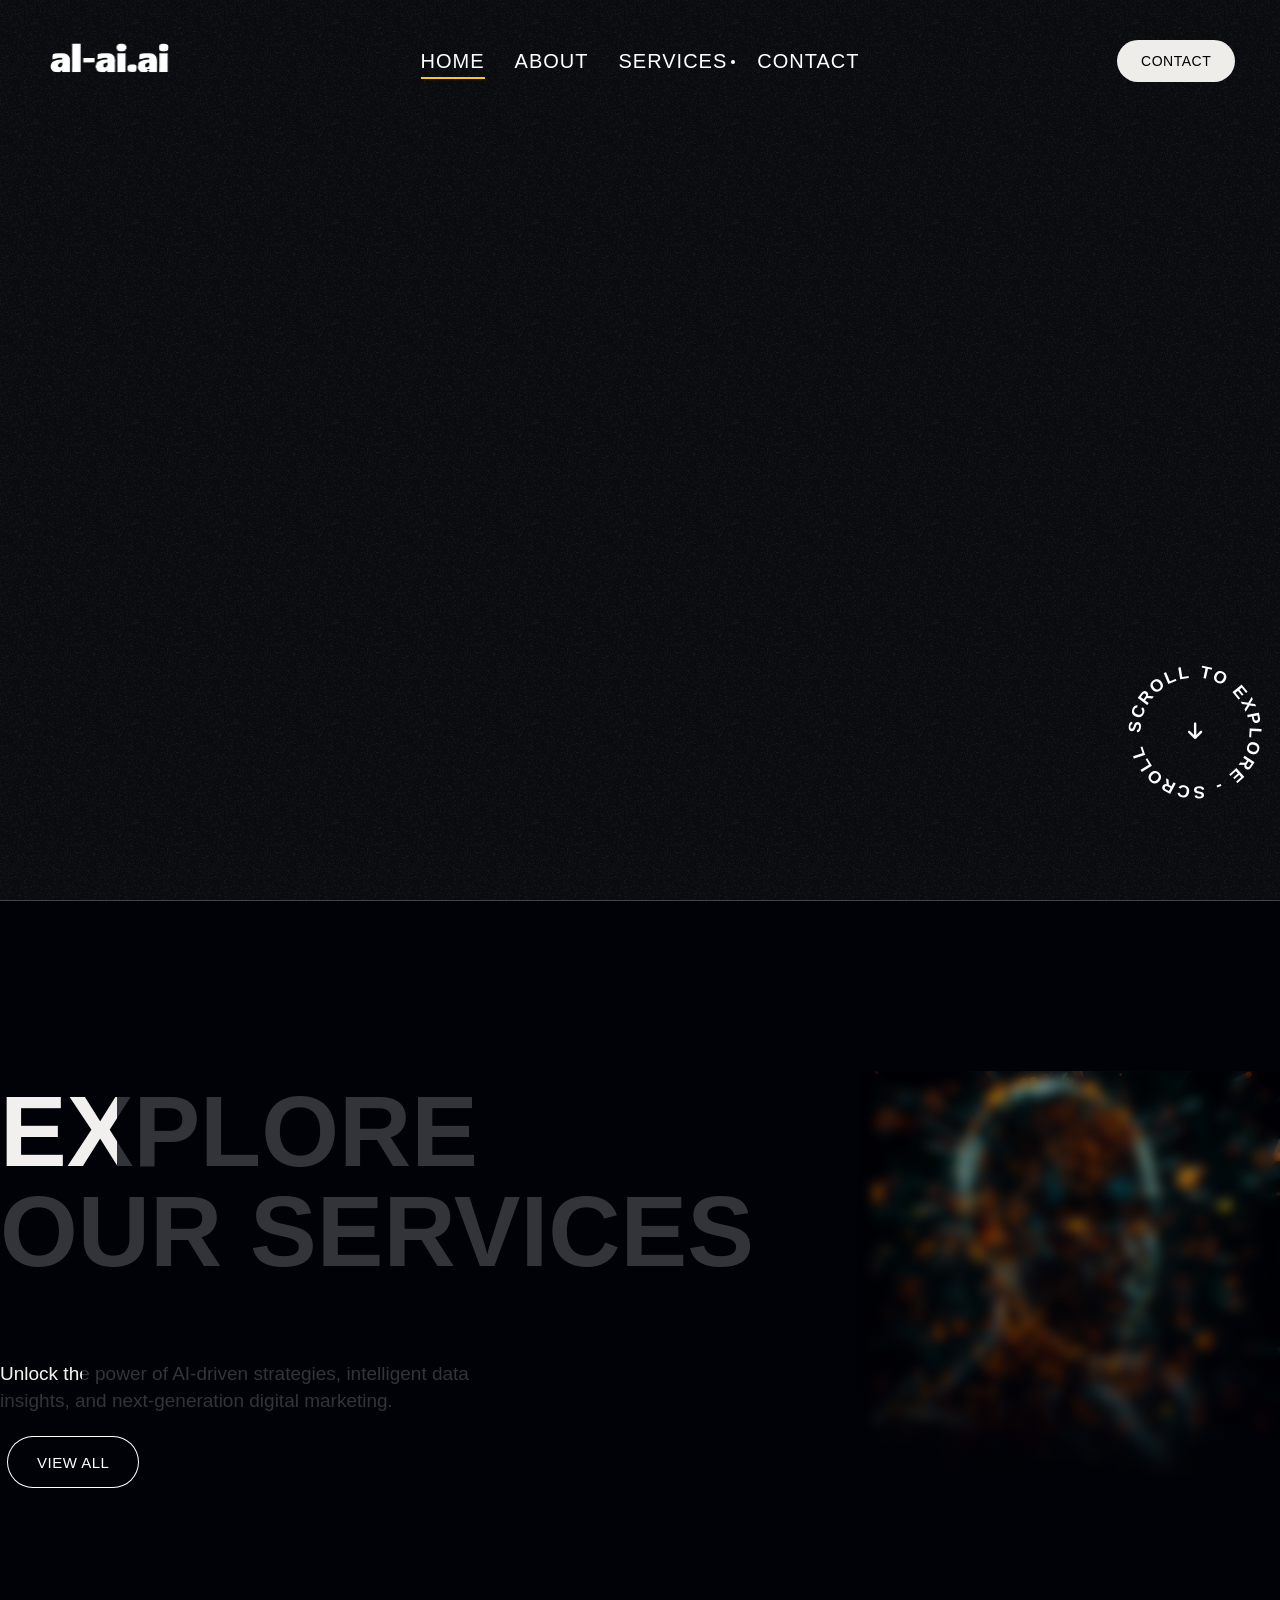
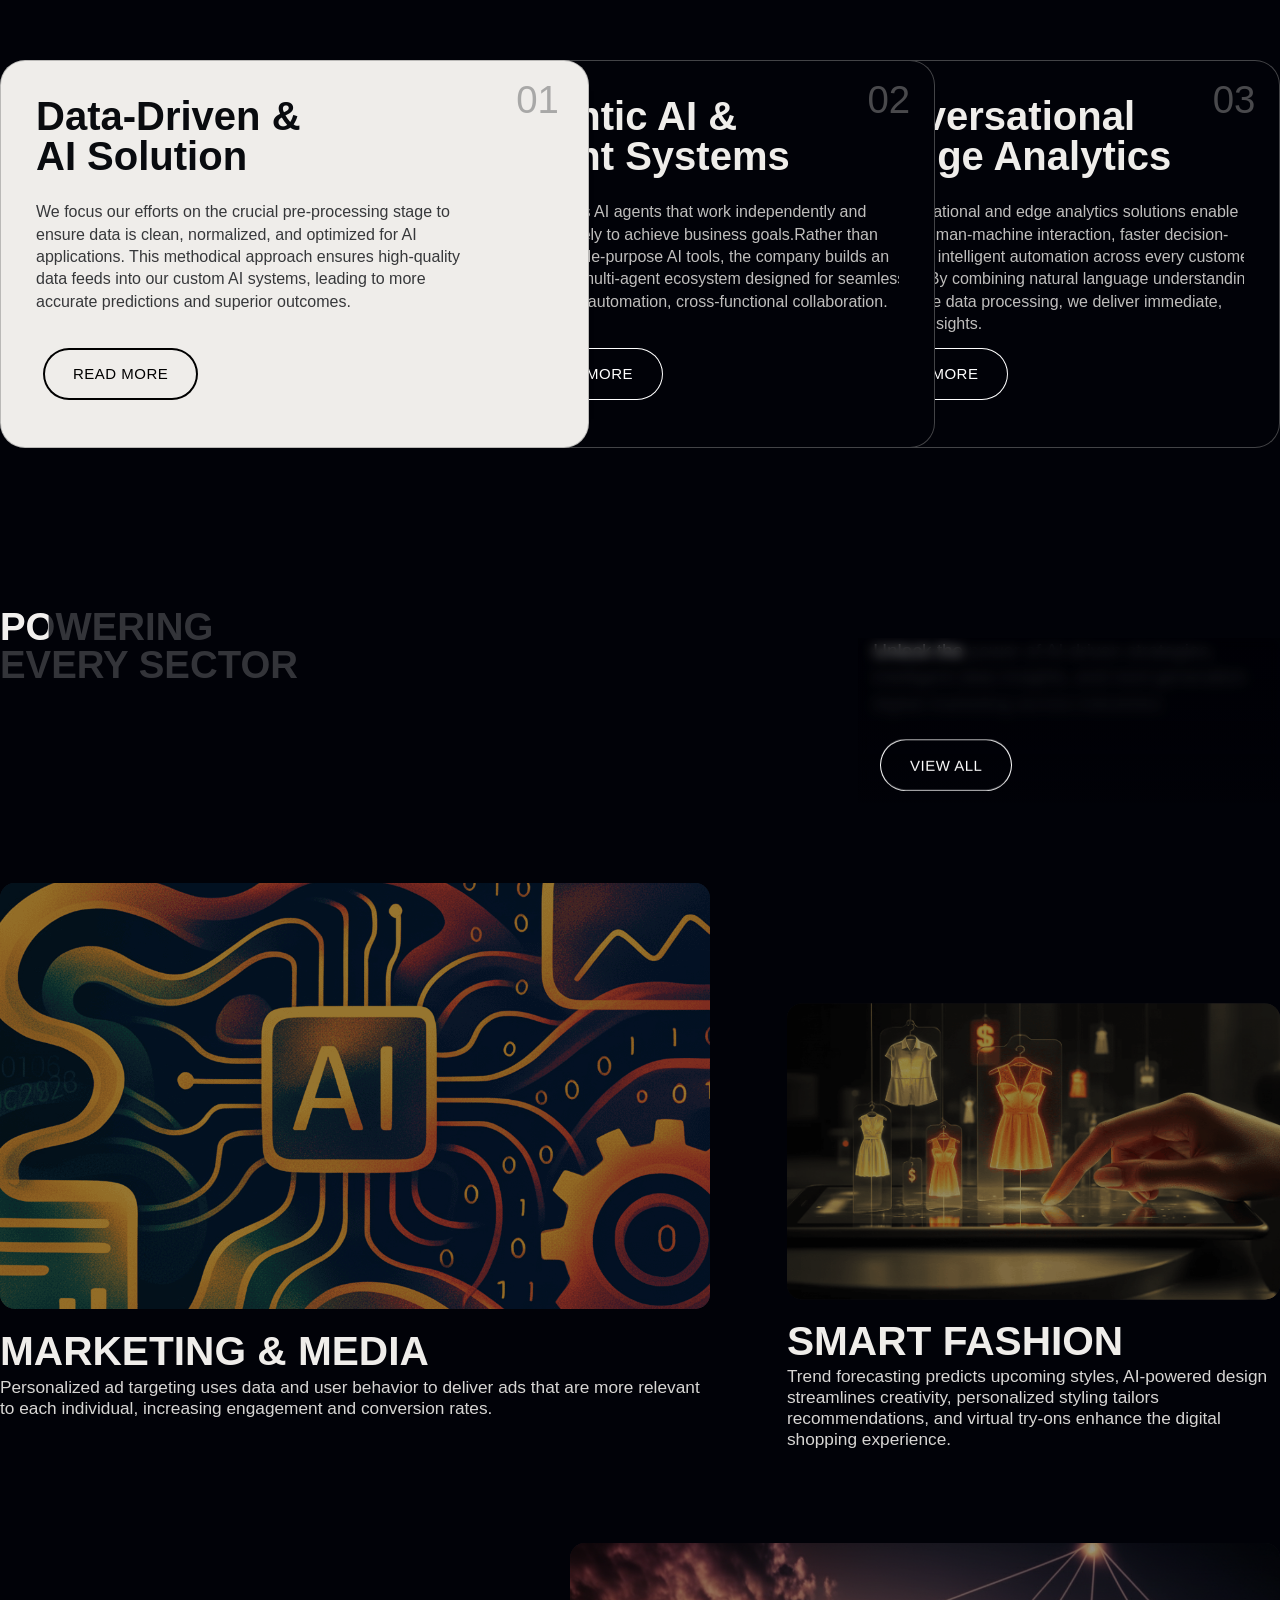
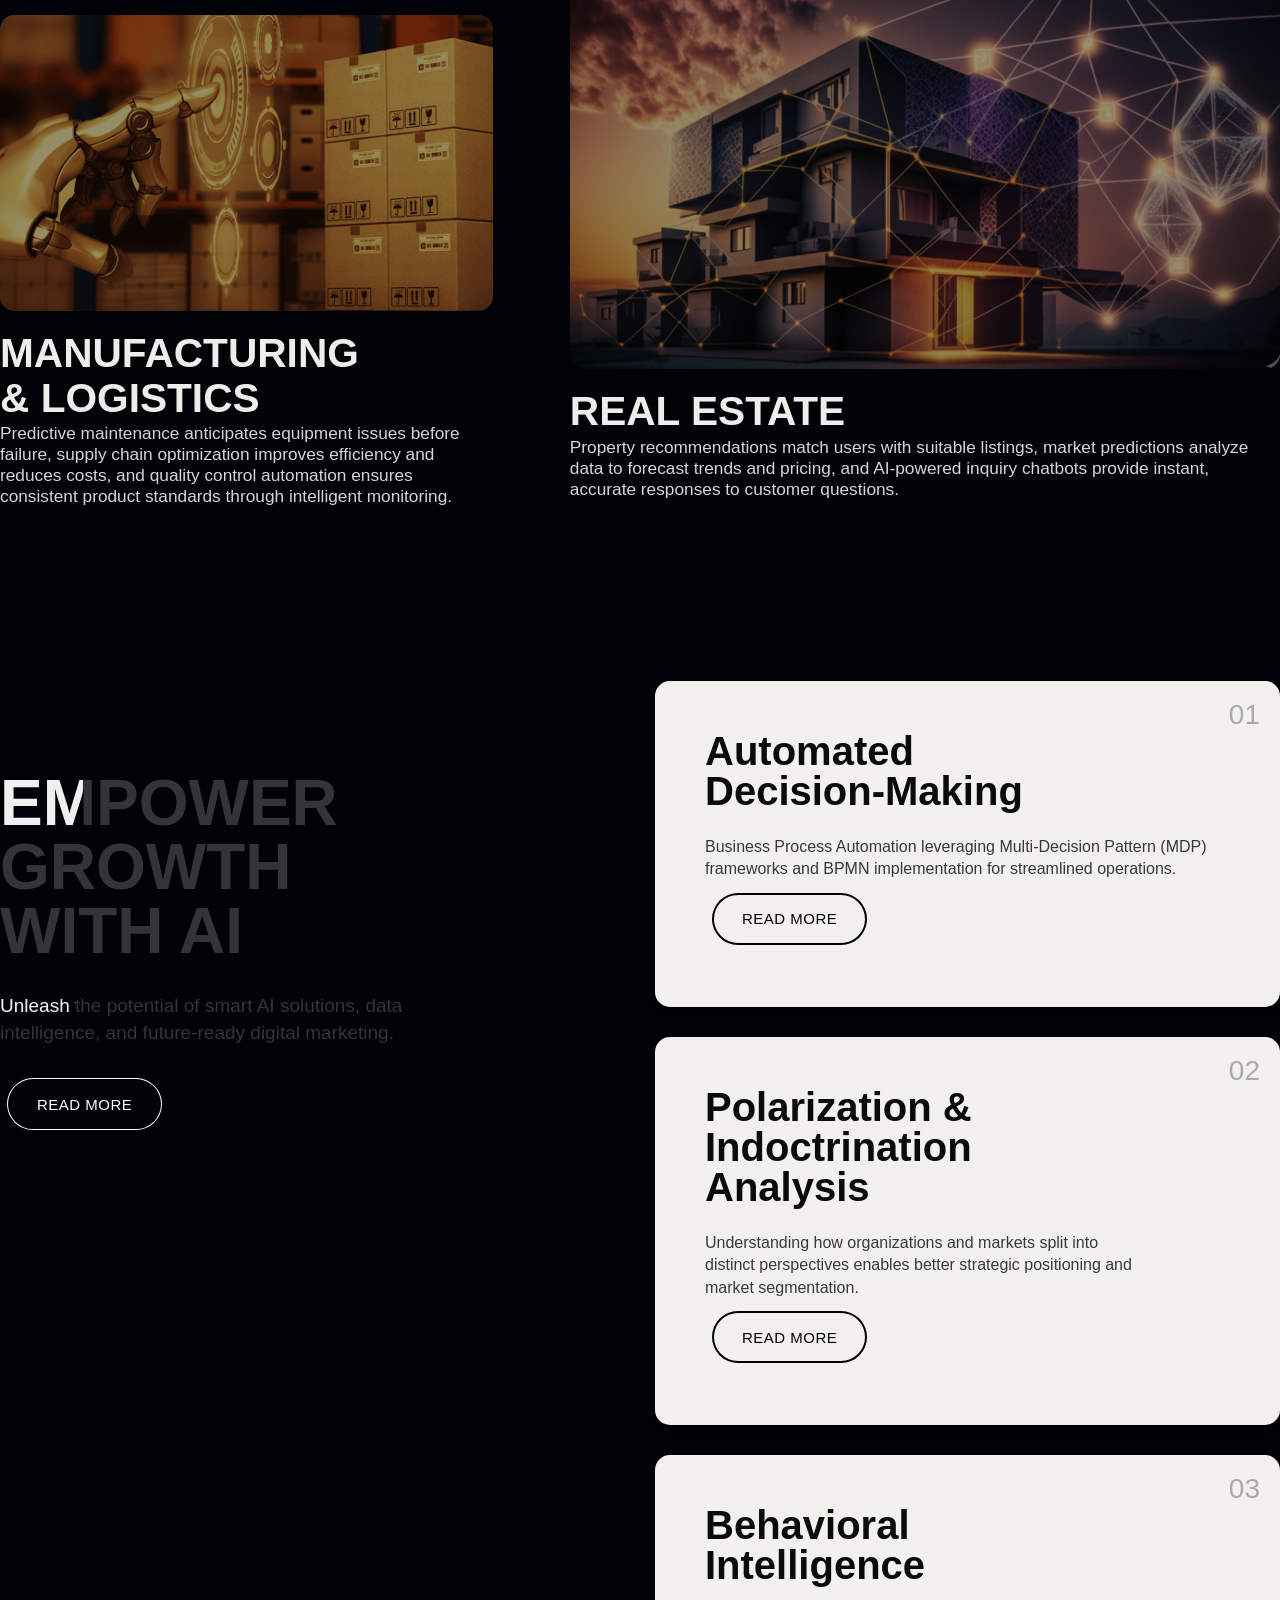
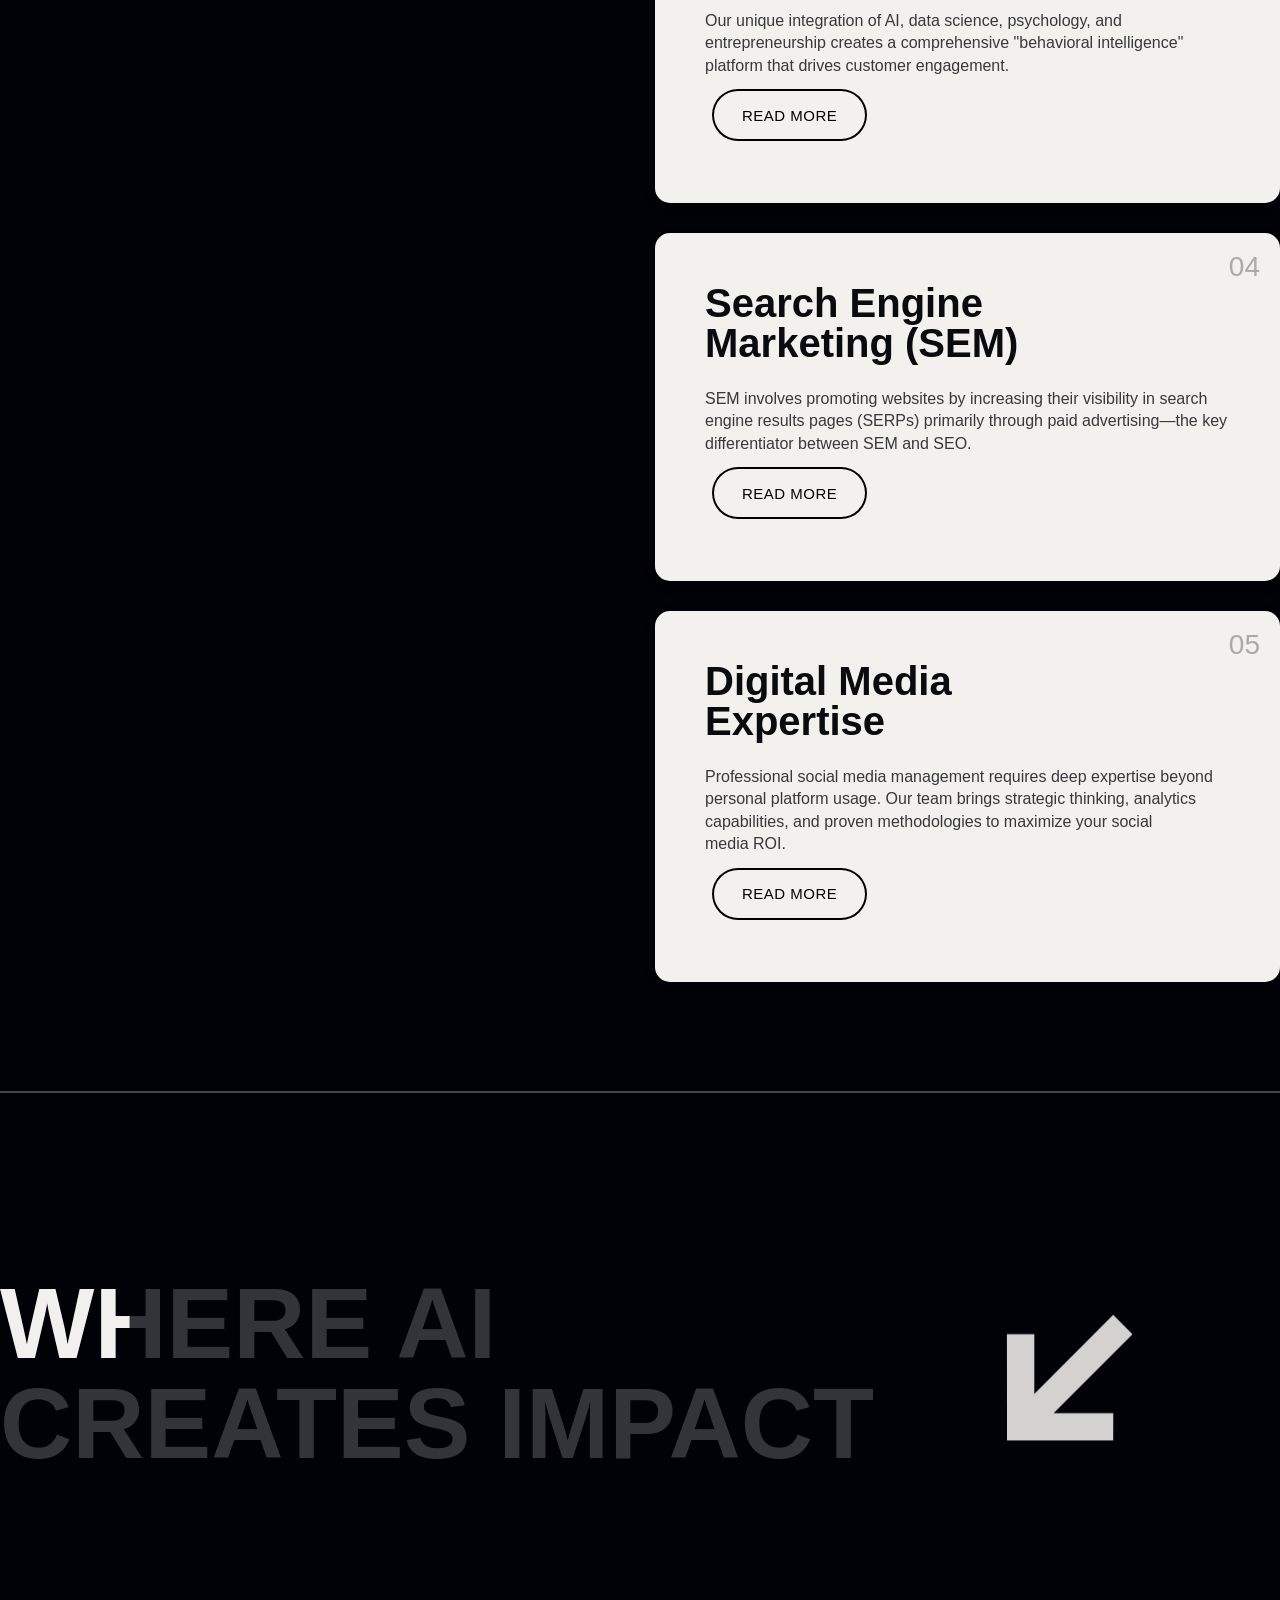
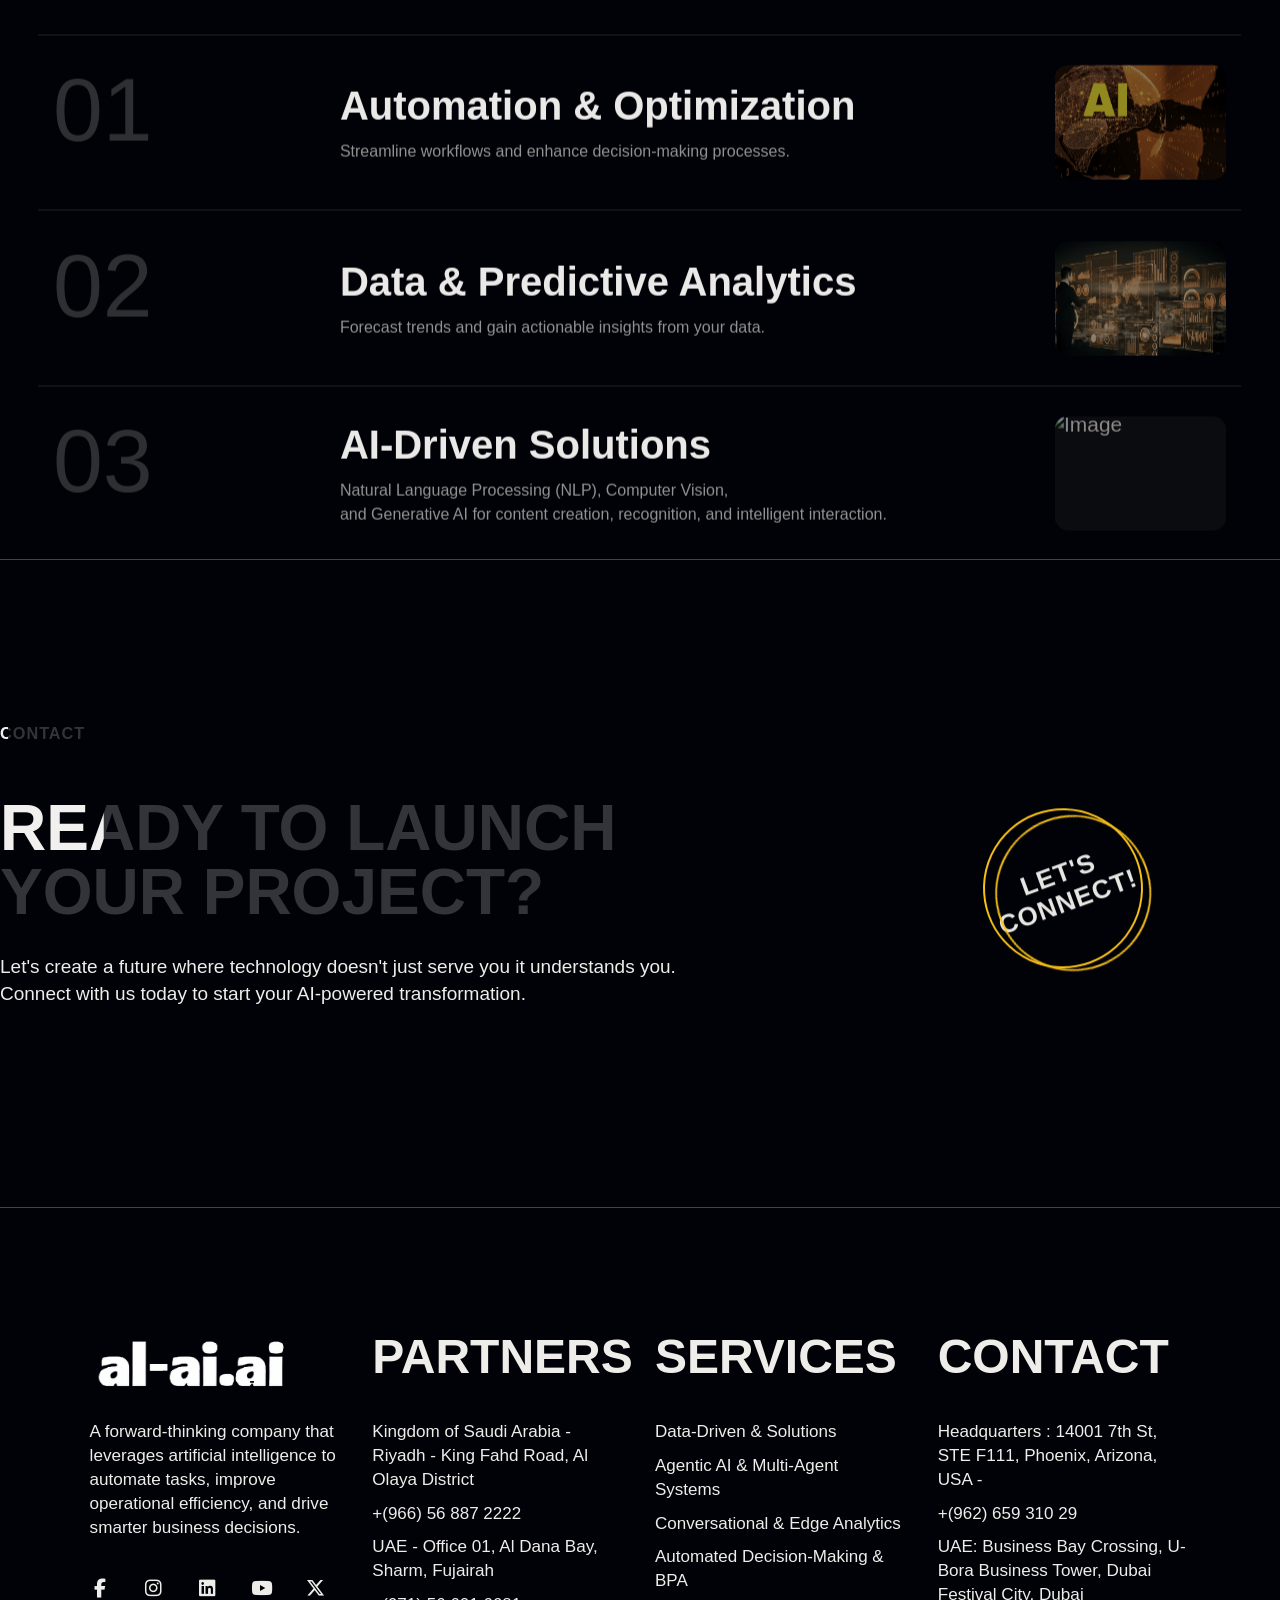
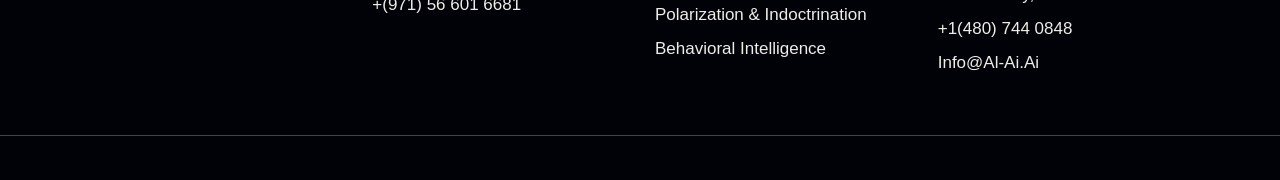
==== commit 2232da79: "Update HTML pages" ====
--- a/index.html
+++ b/index.html
@@ -788,11 +788,11 @@
 									<h5 class="tt-footer-widget-heading">Contact</h5>
 									<ul class="tt-footer-widget-list">
 										<li>
-											Jordan - Dabooq
+											Headquarters : 14001 7th St, STE F111, Phoenix, Arizona, USA - 
 										</li>
 										<li><a href="tel:+96265931029" class="tt-link"> +(962) 659 310 29</a></li>
 										<li>
-											Arizona - Phoenix 
+											UAE: Business Bay Crossing, U-Bora Business Tower, Dubai Festival City, Dubai 
 										</li>
 										<li><a href="tel:+14807440848" class="tt-link"> +1(480) 744 0848</a></li>
 										<li><a href="mailto:info@al-ai.ai" class="tt-link" style="text-transform: capitalize;">info@al-ai.ai</a></li>
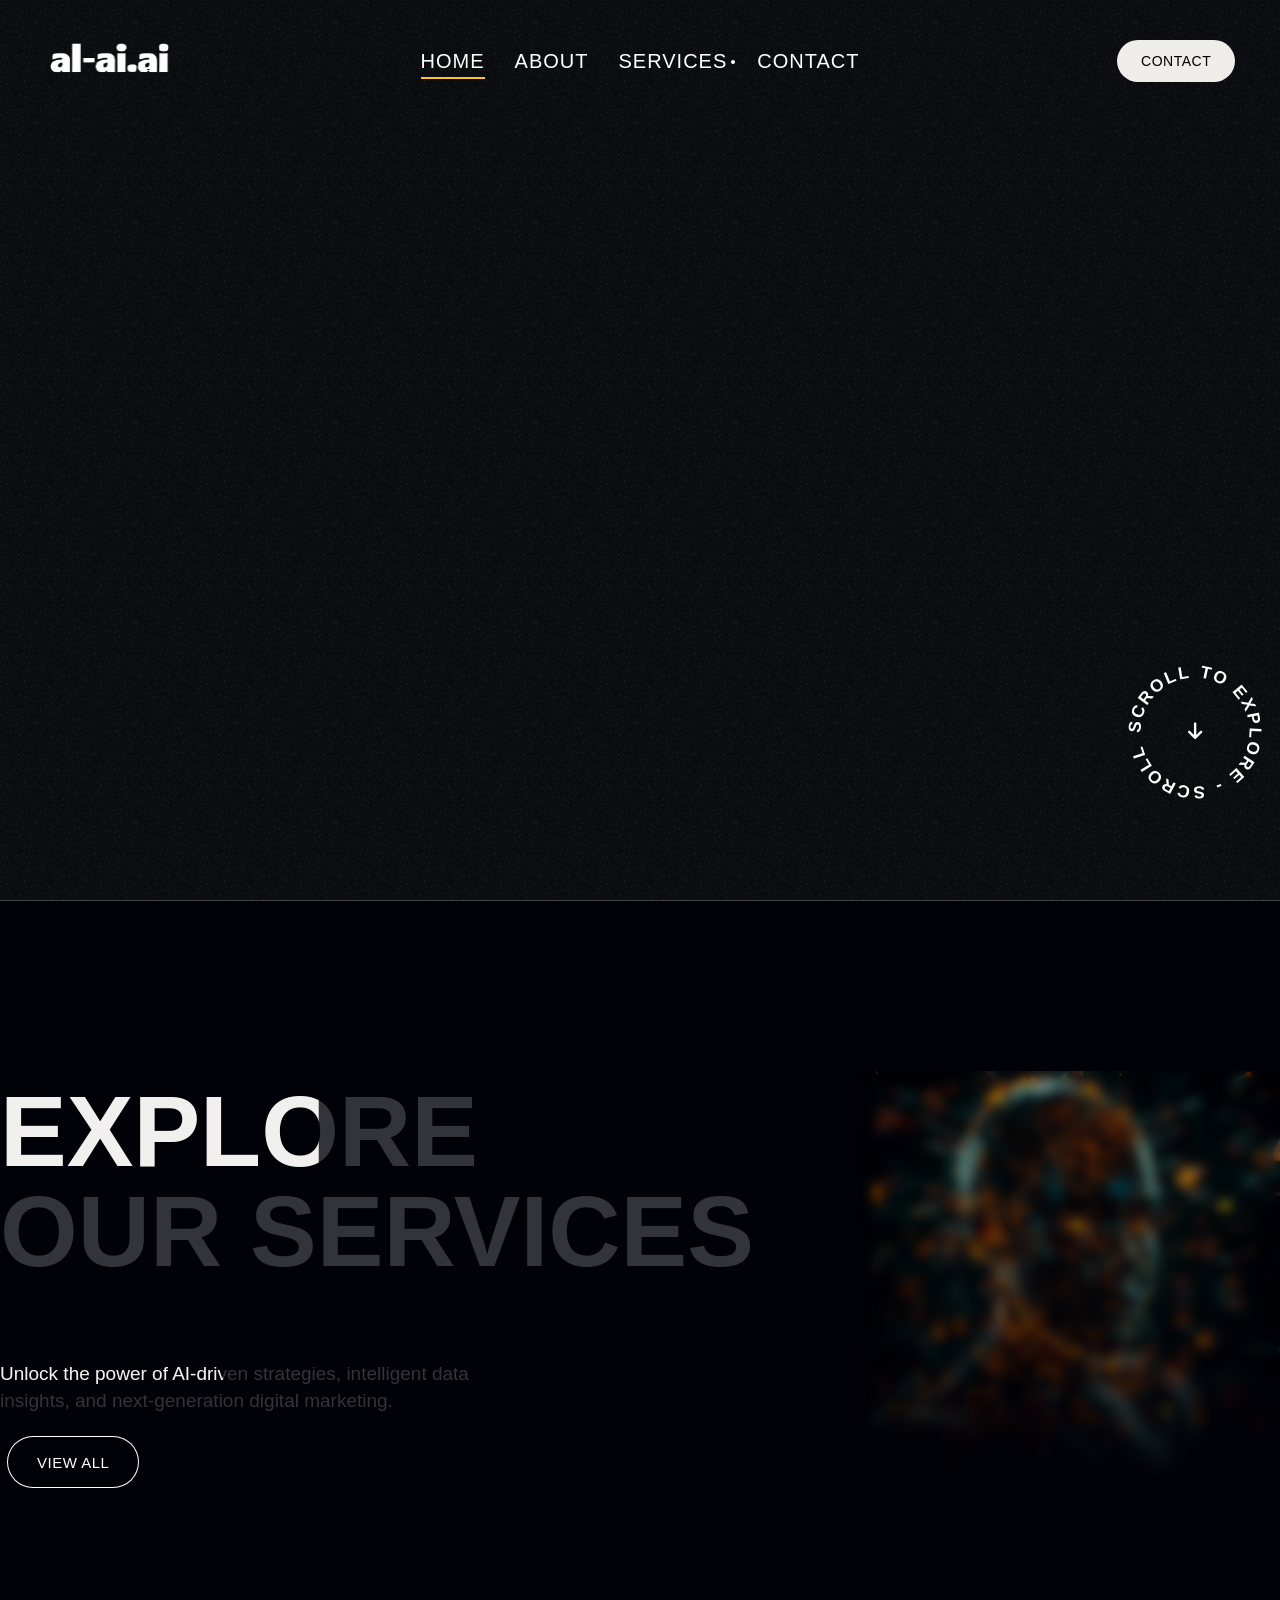
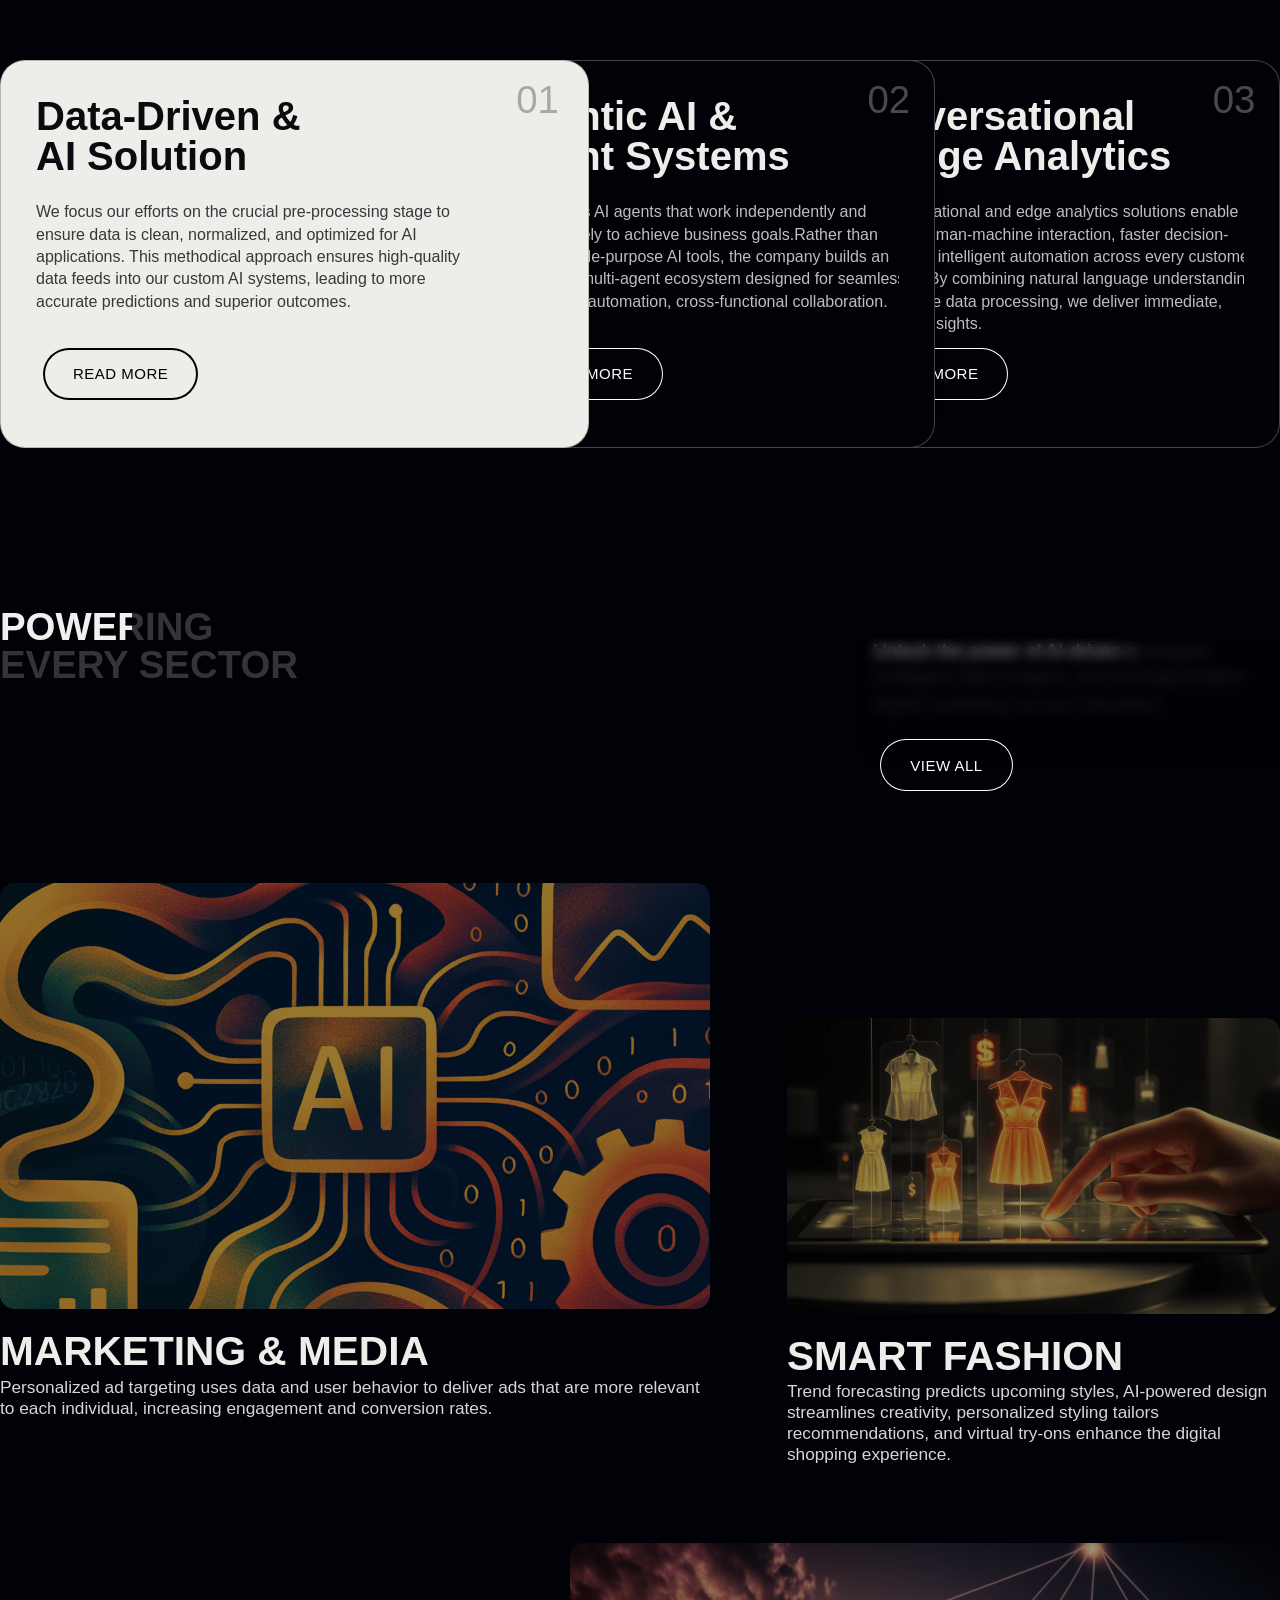
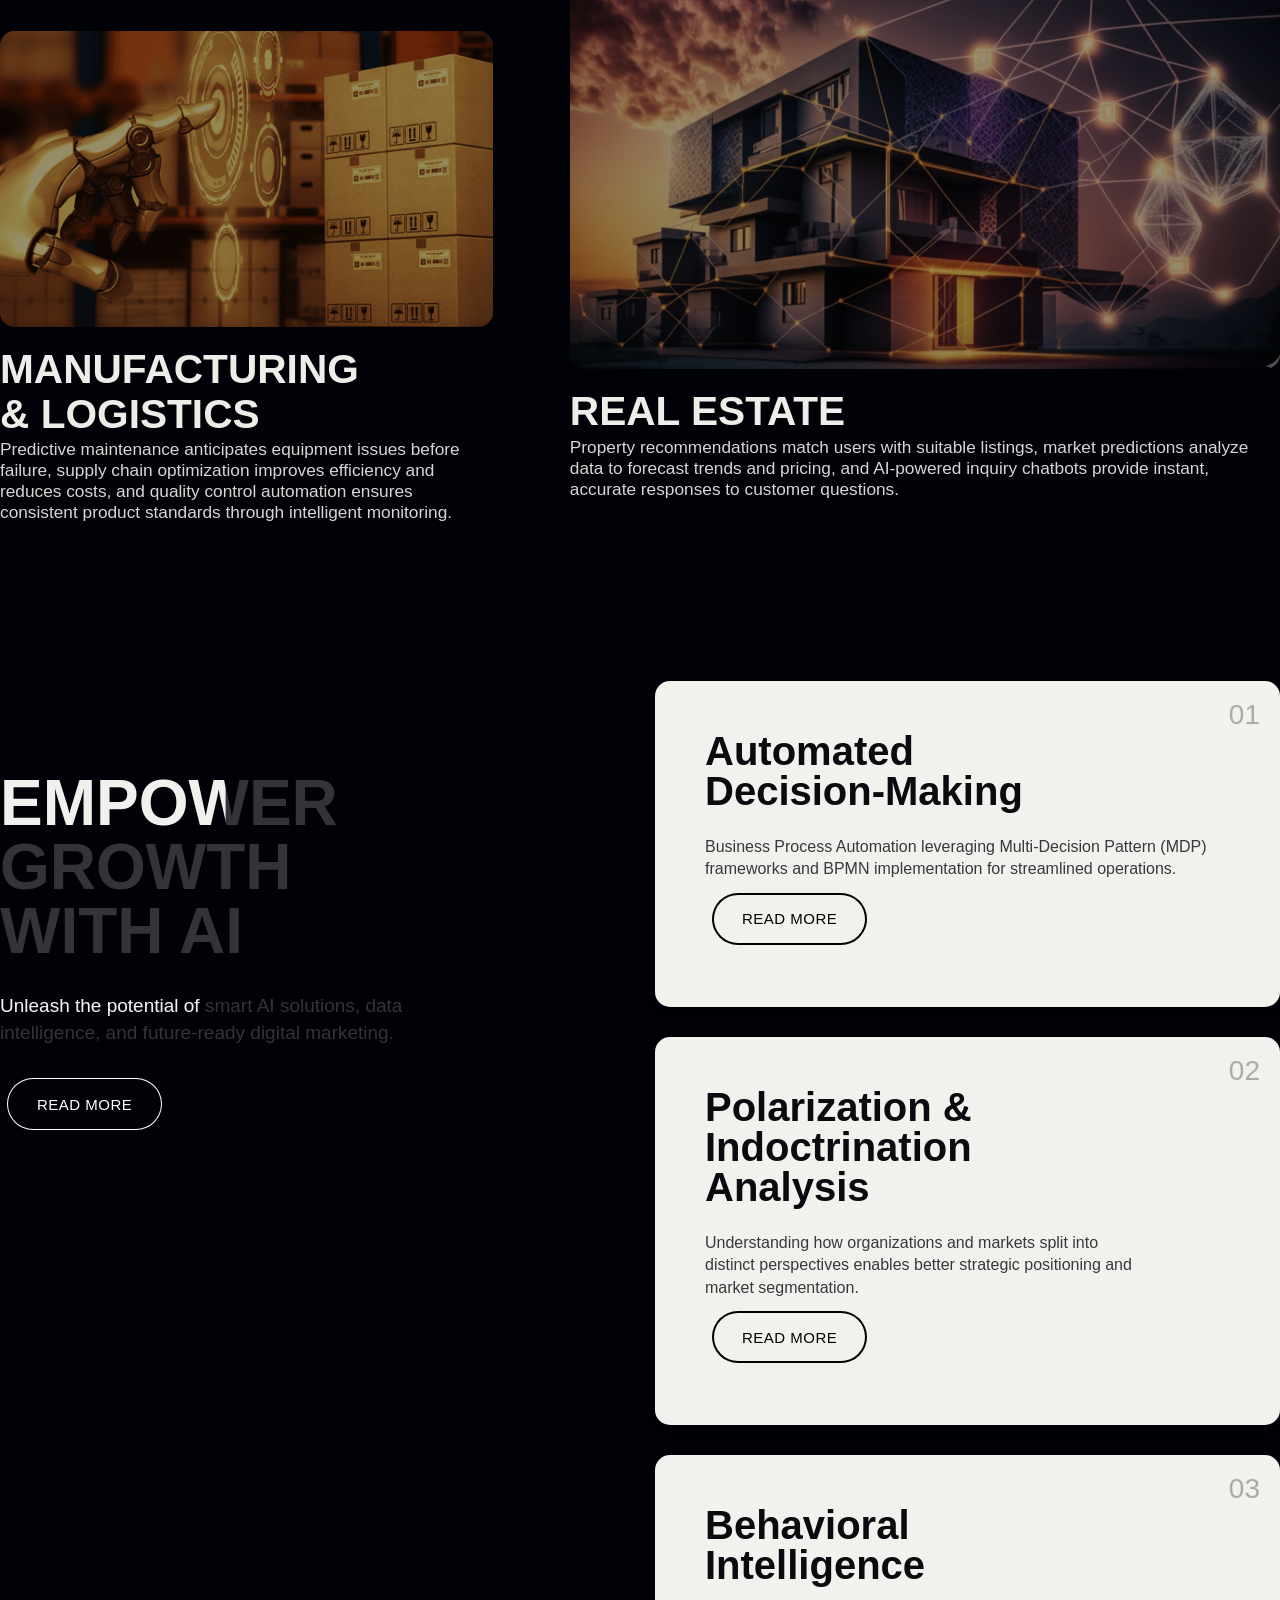
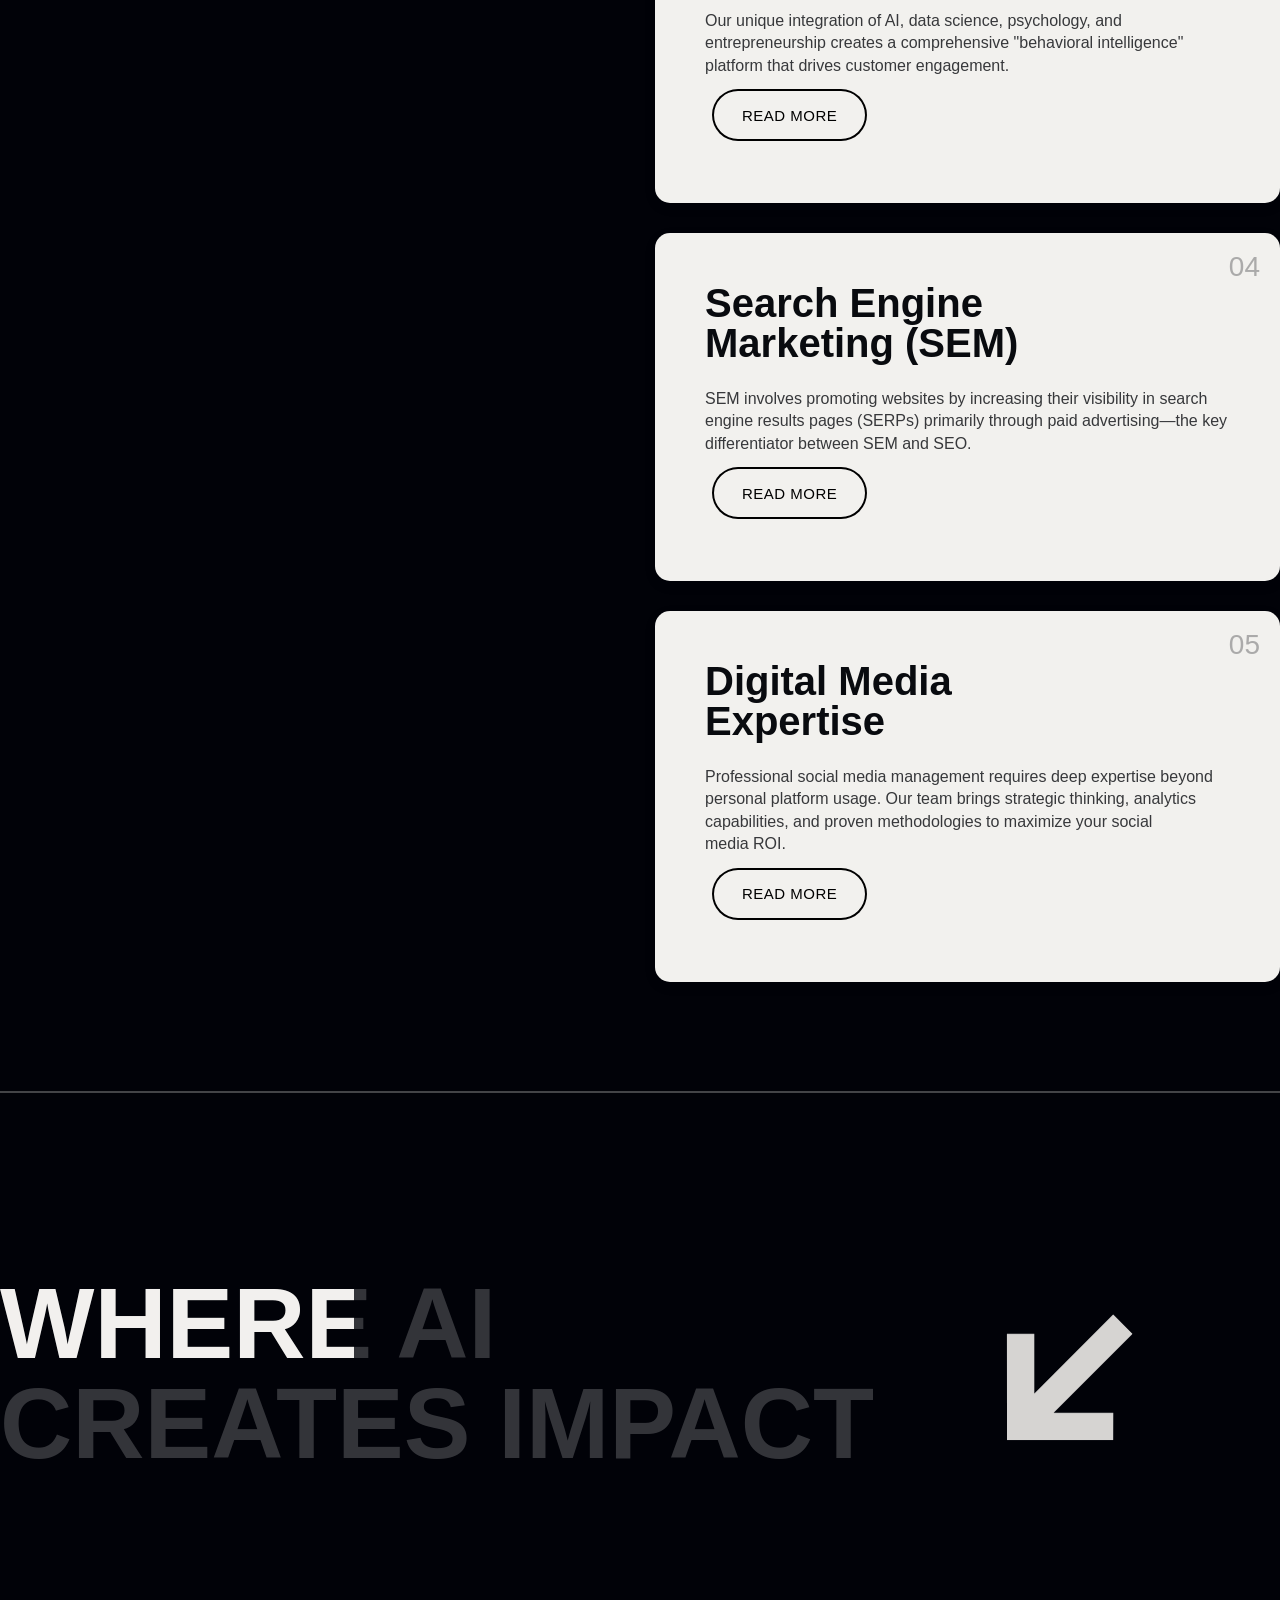
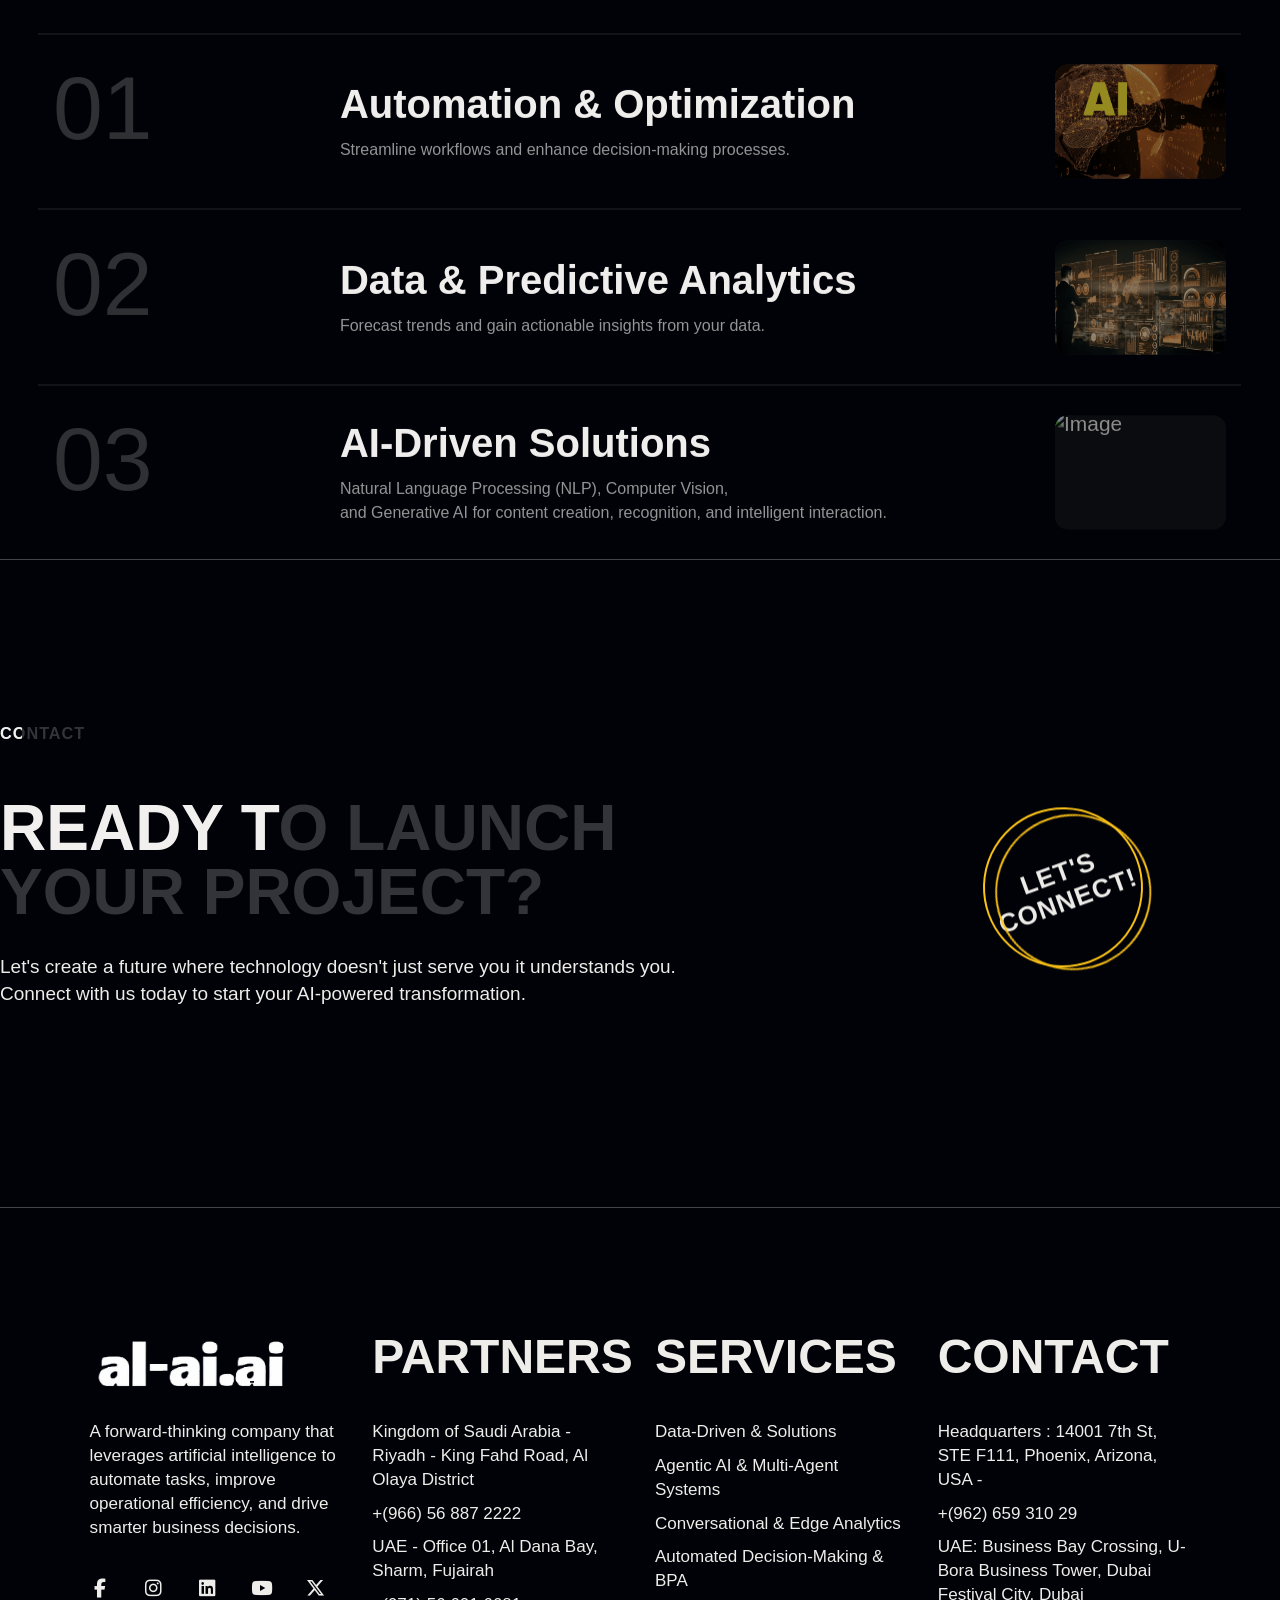
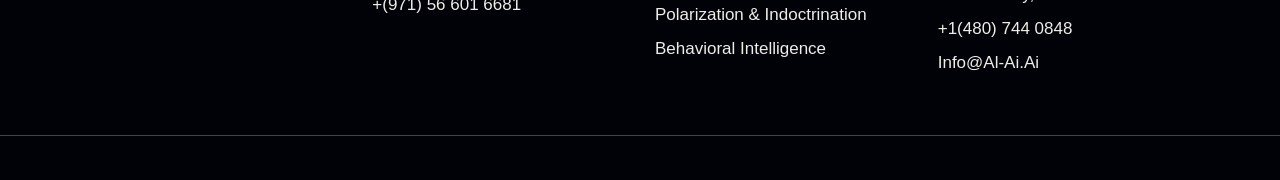
==== commit 21fd7920: "Add LinkedIn Insight Tag to all pages" ====
--- a/index.html
+++ b/index.html
@@ -869,6 +869,9 @@
 
 
 
+<!-- LinkedIn Insight Tag -->
+<script type="text/javascript"> _linkedin_partner_id = "9808713"; window._linkedin_data_partner_ids = window._linkedin_data_partner_ids || []; window._linkedin_data_partner_ids.push(_linkedin_partner_id); </script><script type="text/javascript"> (function(l) { if (!l){window.lintrk = function(a,b){window.lintrk.q.push([a,b])}; window.lintrk.q=[]} var s = document.getElementsByTagName("script")[0]; var b = document.createElement("script"); b.type = "text/javascript";b.async = true; b.src = "https://snap.licdn.com/li.lms-analytics/insight.min.js"; s.parentNode.insertBefore(b, s);})(window.lintrk); </script> <noscript> <img height="1" width="1" style="display:none;" alt="" src="https://px.ads.linkedin.com/collect/?pid=9808713&fmt=gif" /> </noscript>
+<!-- End LinkedIn Insight Tag -->
 	</body>
 
 </html>
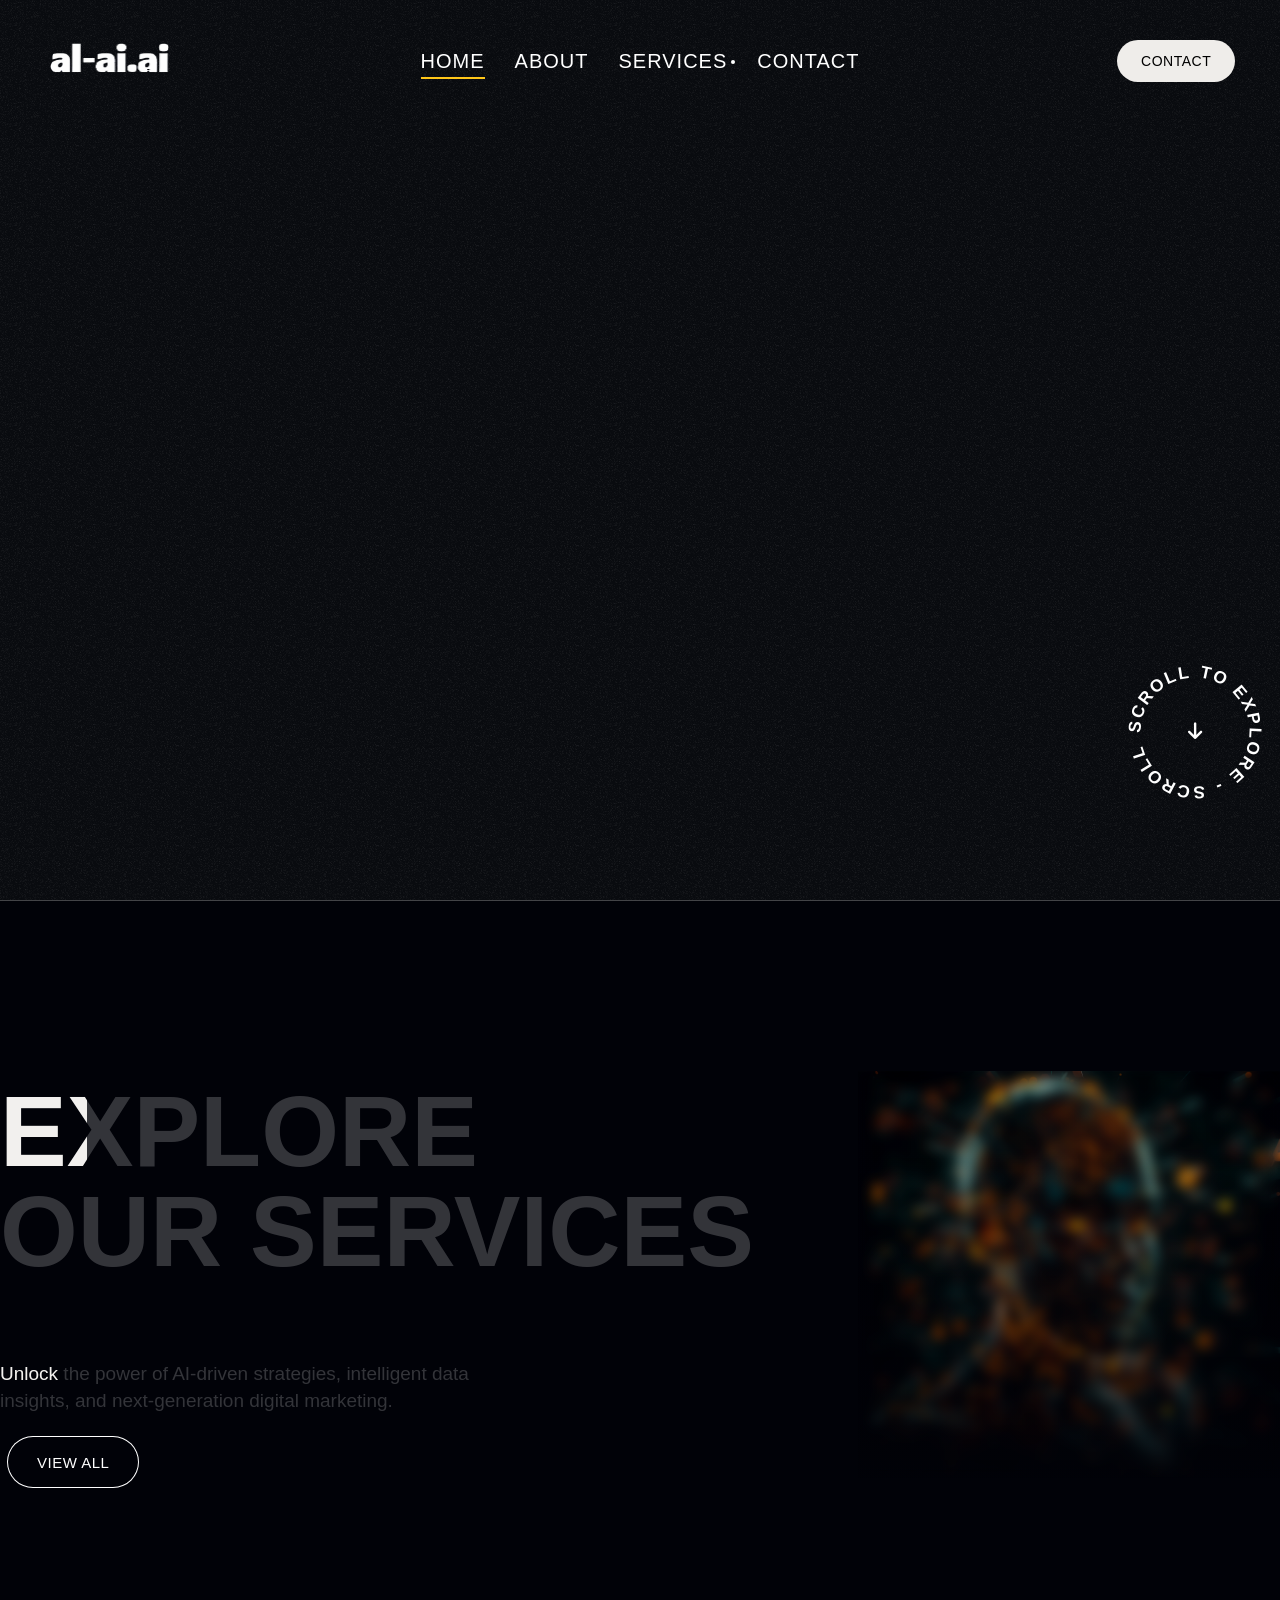
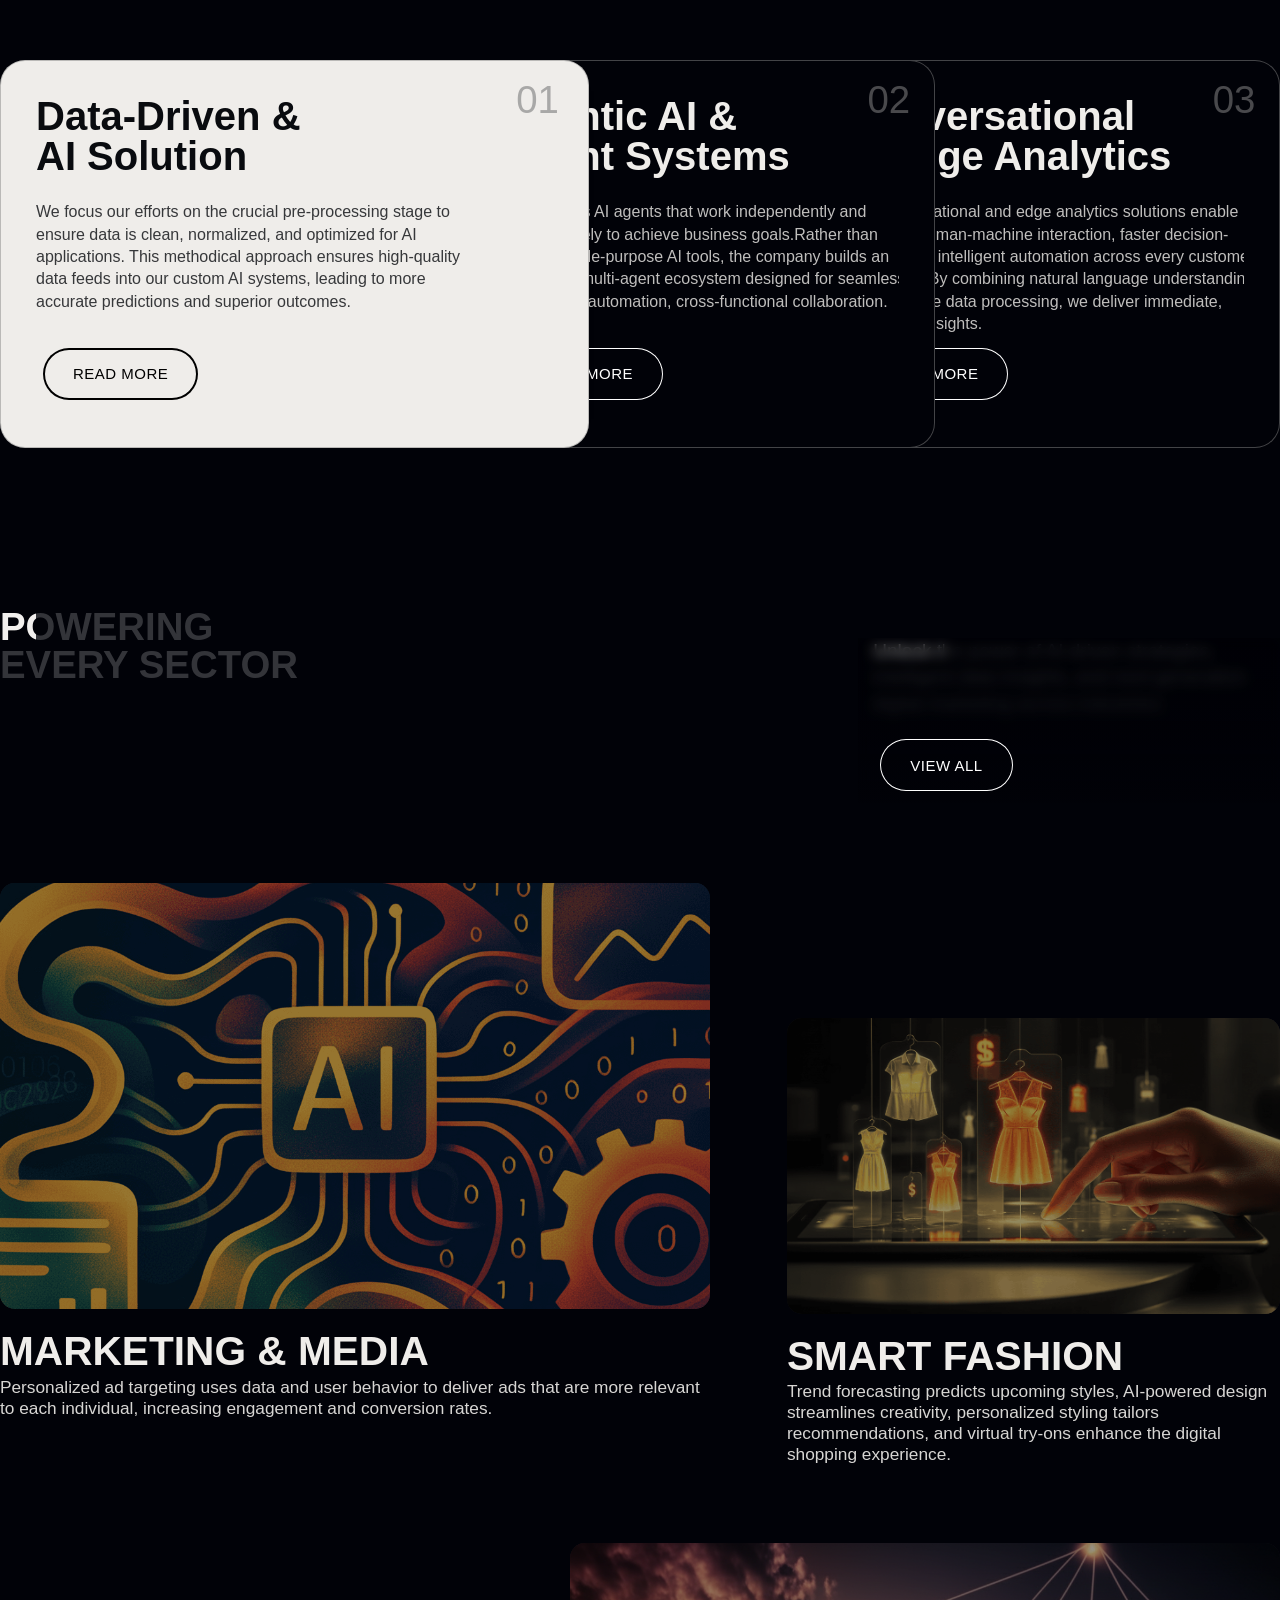
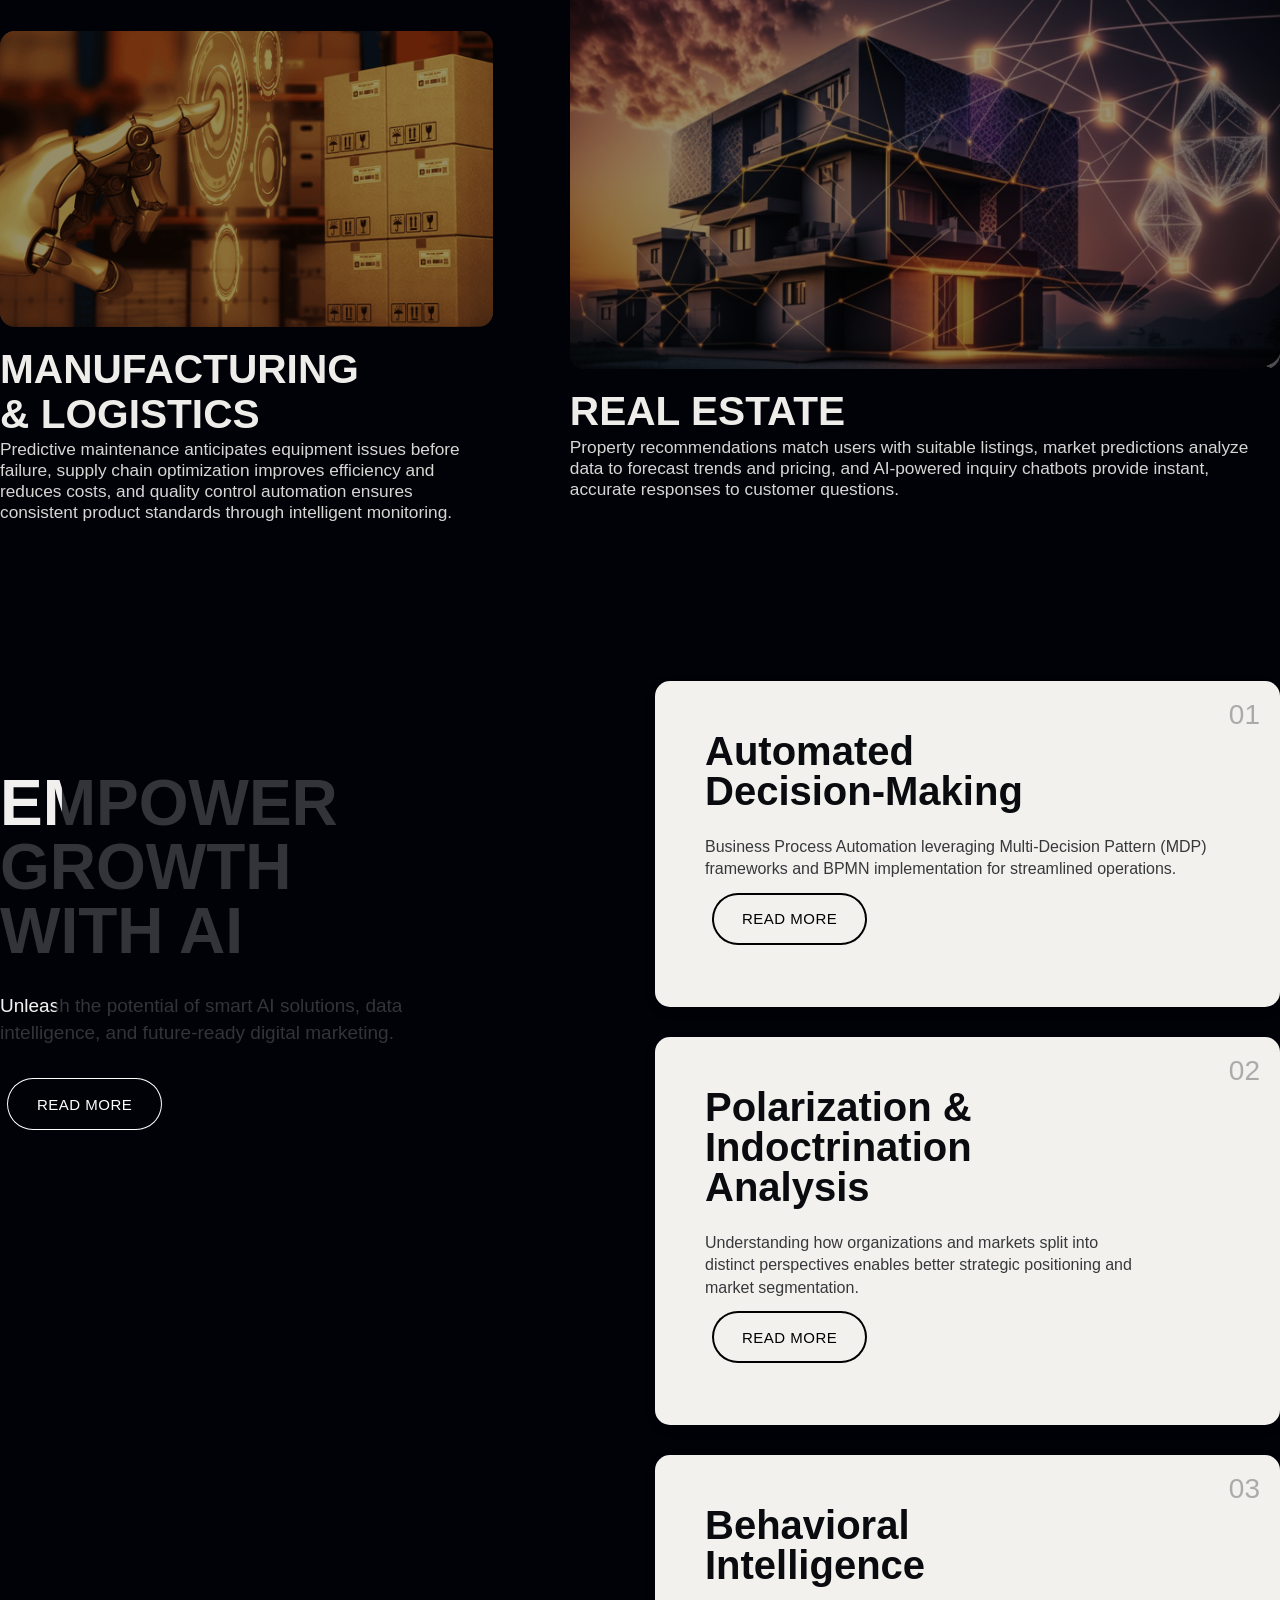
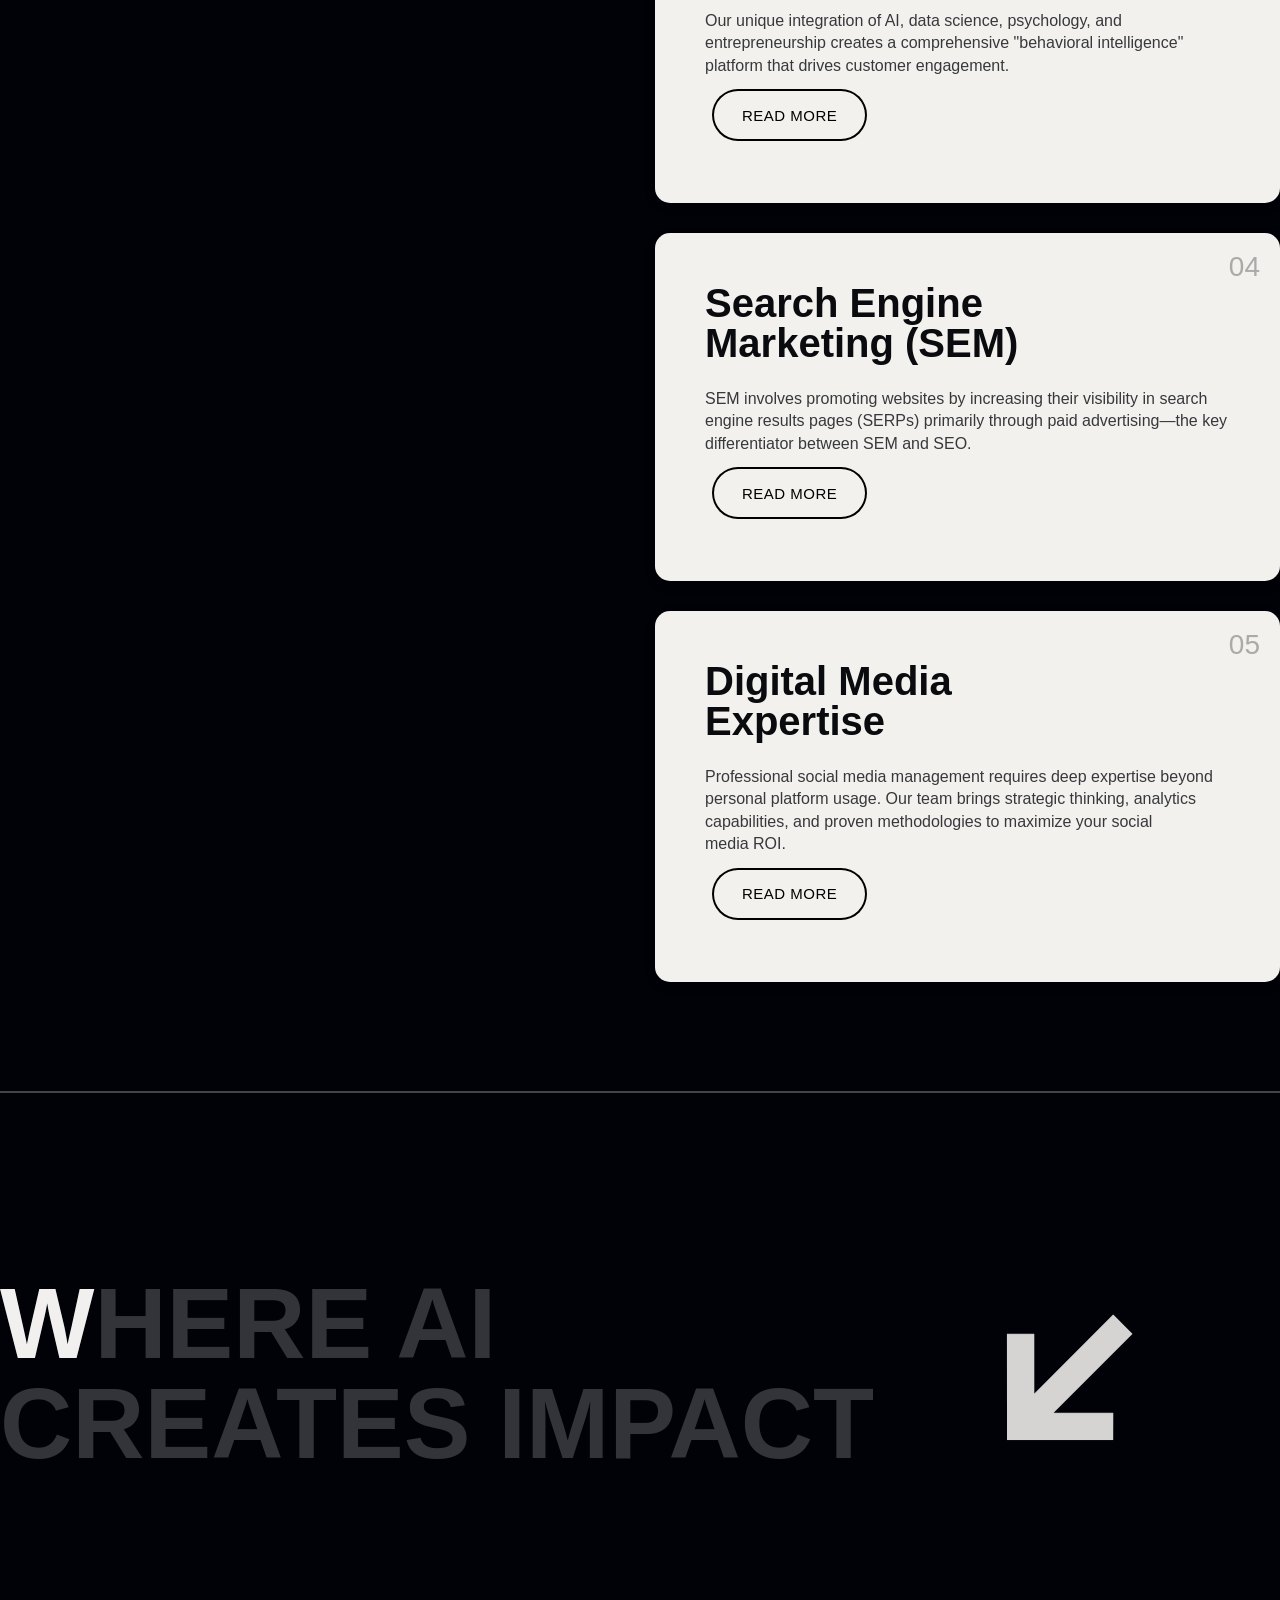
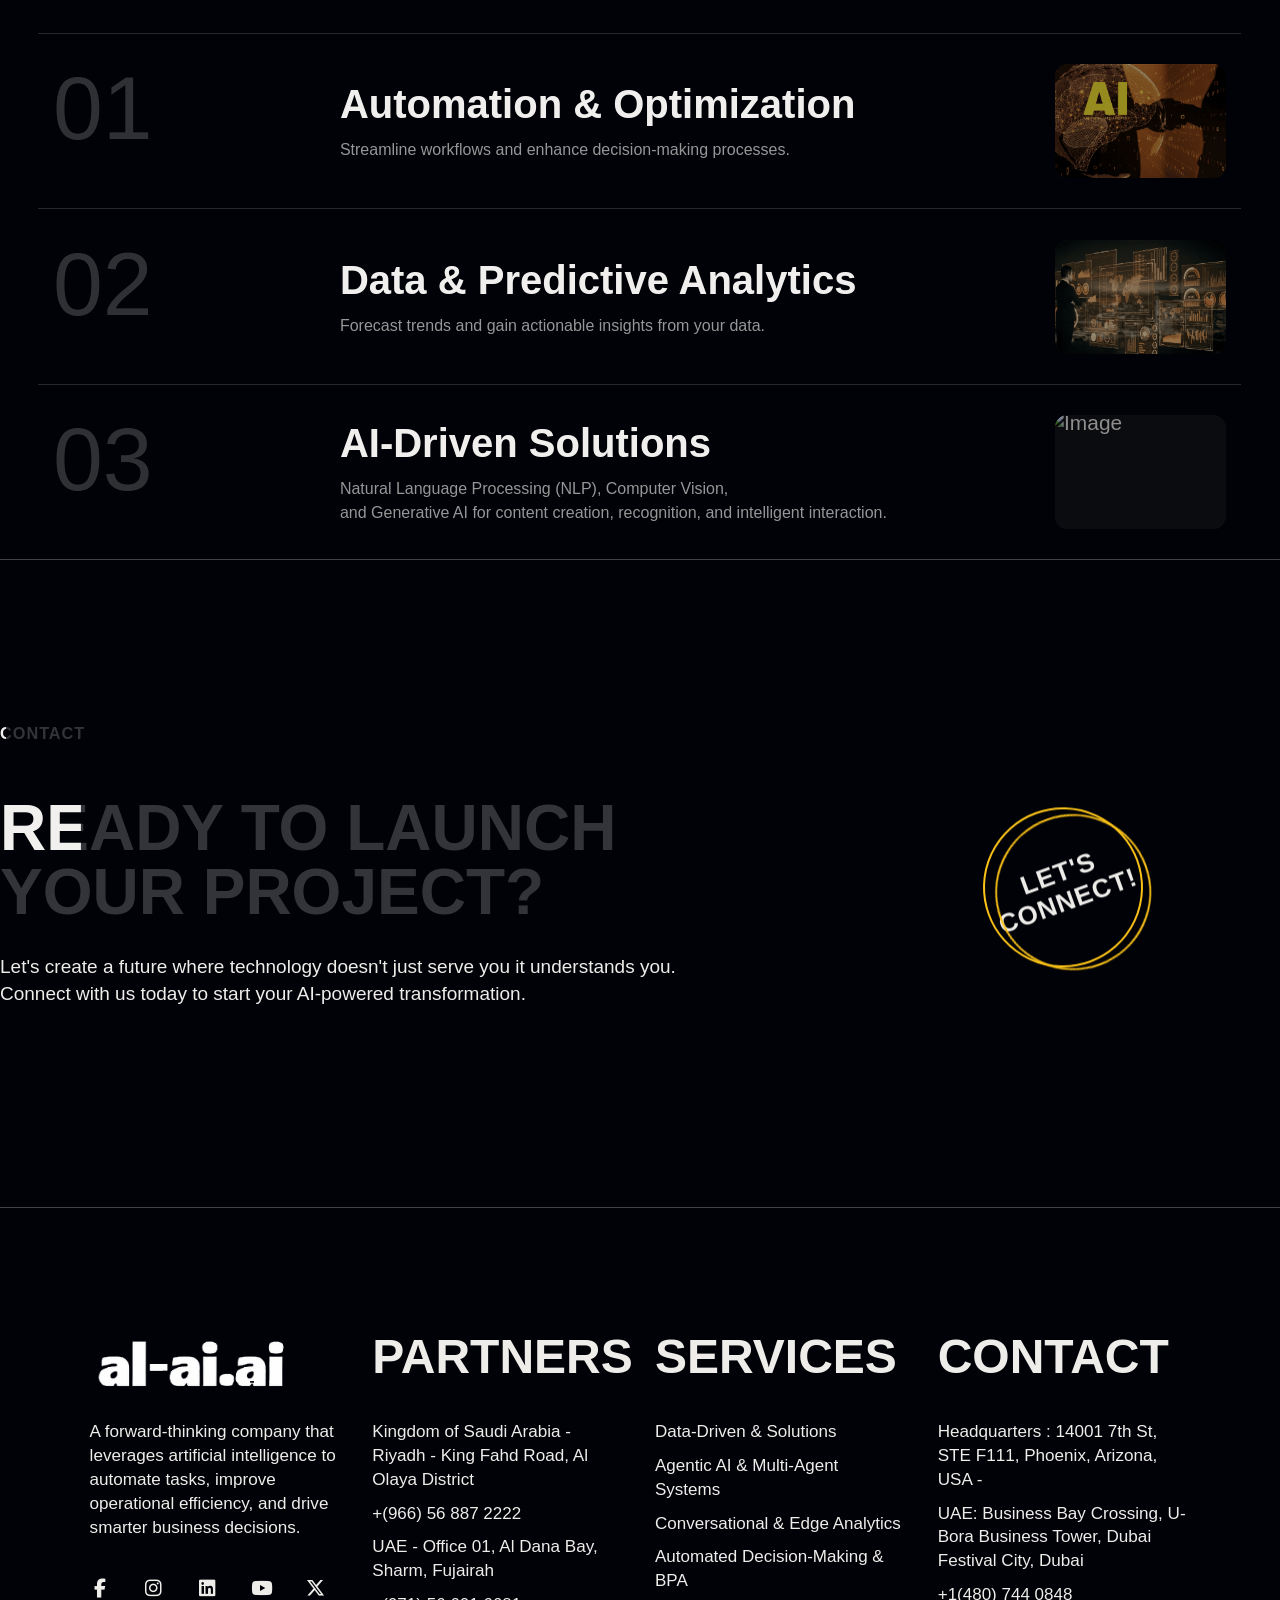
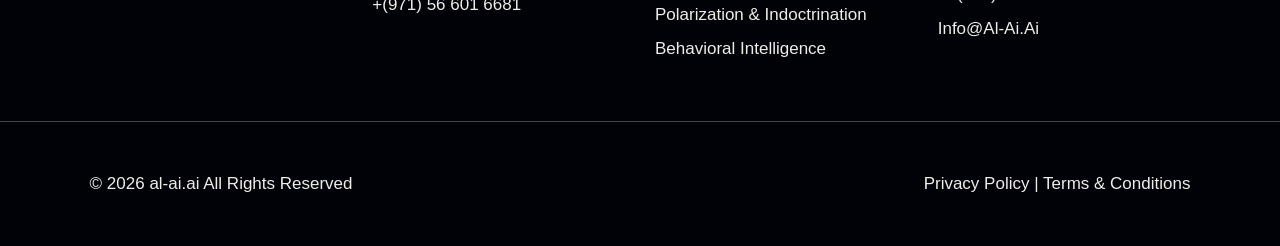
==== commit f85ed260: "Remove Jordan-Dabooq address and phone number from all pages" ====
--- a/index.html
+++ b/index.html
@@ -790,7 +790,6 @@
 										<li>
 											Headquarters : 14001 7th St, STE F111, Phoenix, Arizona, USA - 
 										</li>
-										<li><a href="tel:+96265931029" class="tt-link"> +(962) 659 310 29</a></li>
 										<li>
 											UAE: Business Bay Crossing, U-Bora Business Tower, Dubai Festival City, Dubai 
 										</li>
